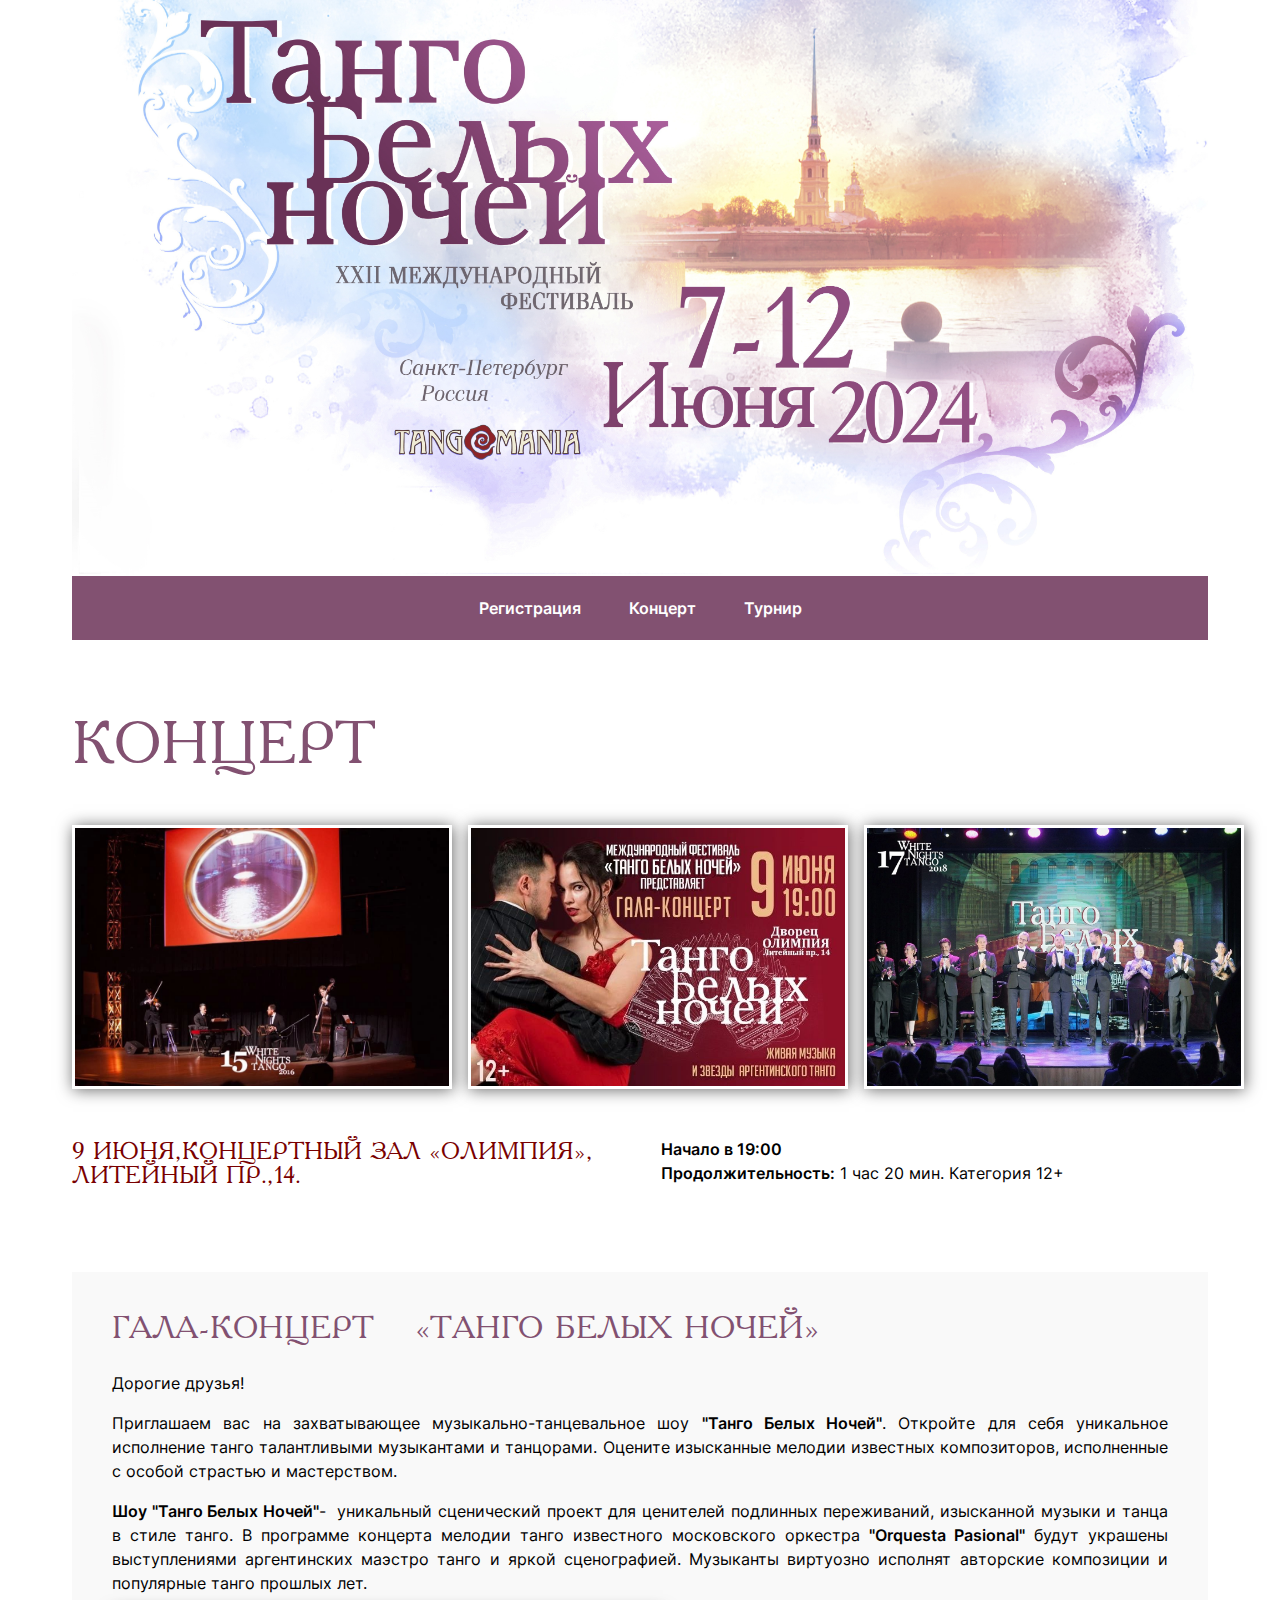
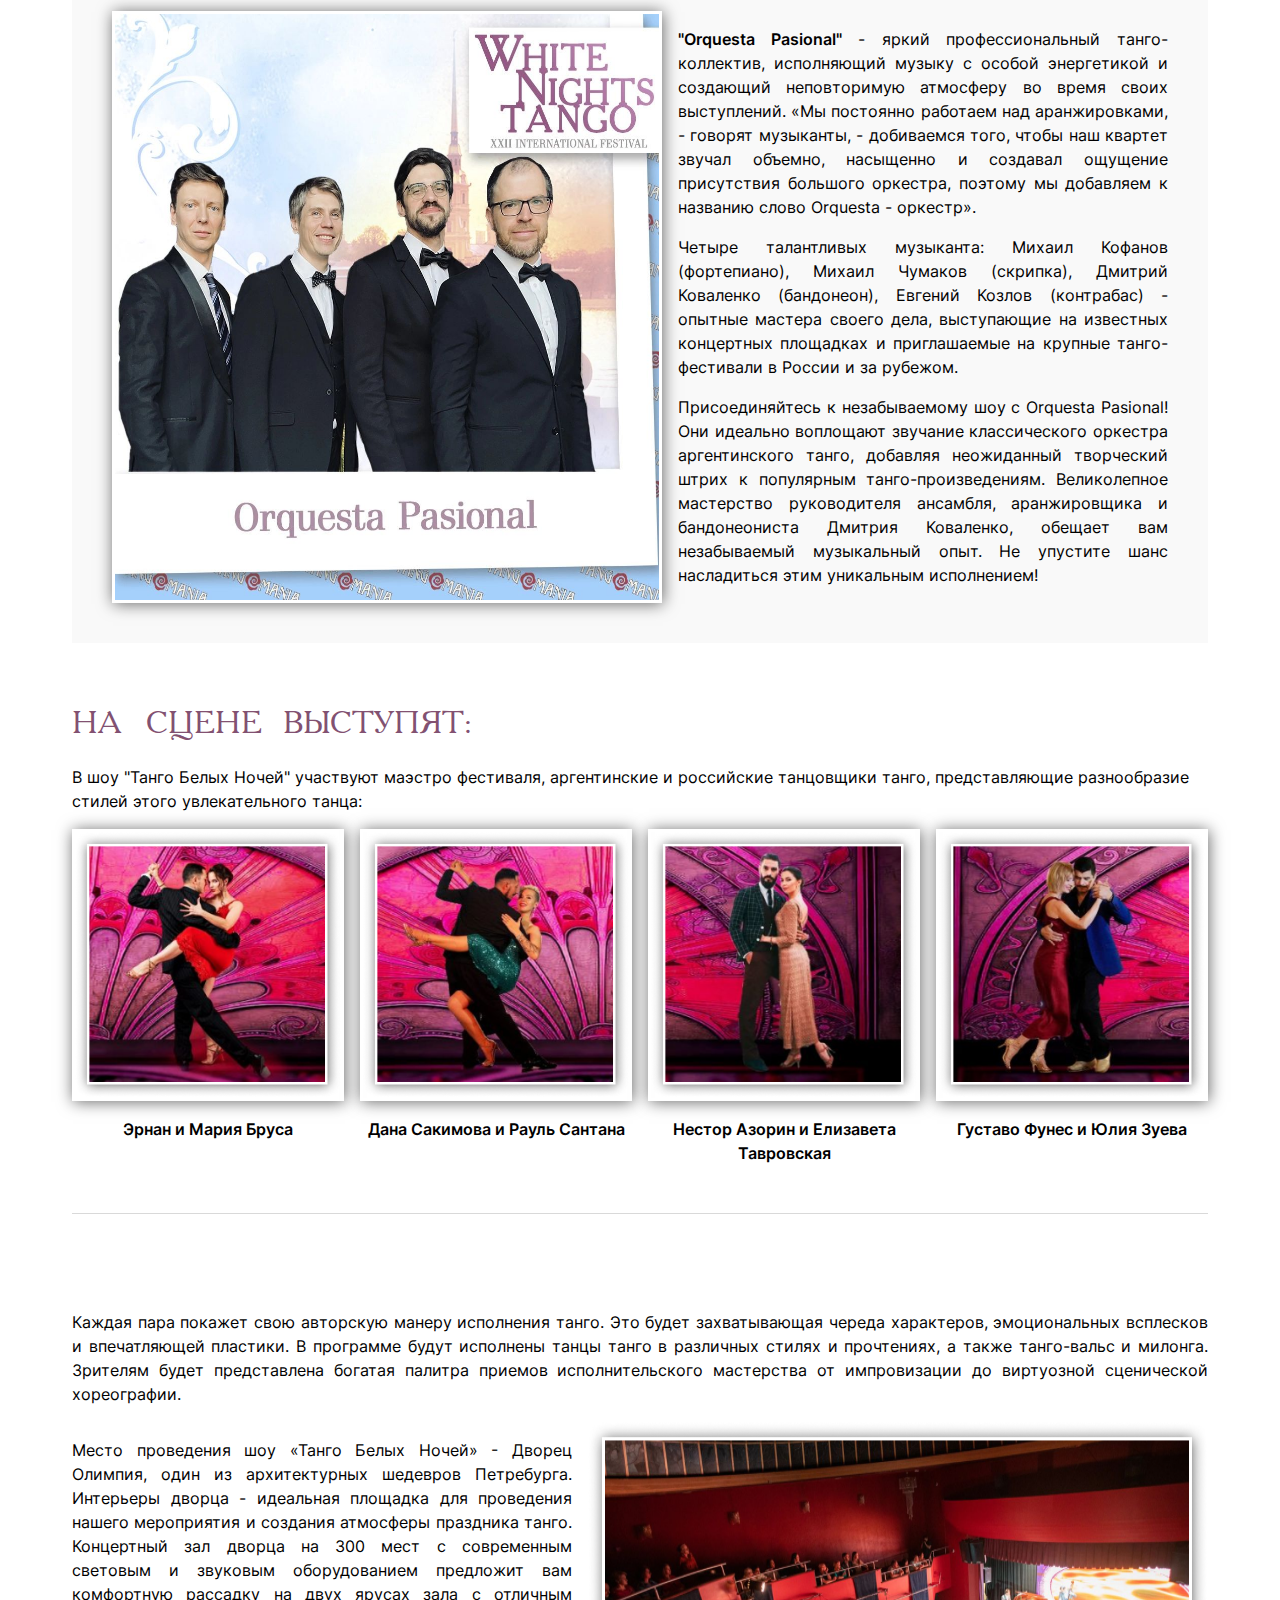
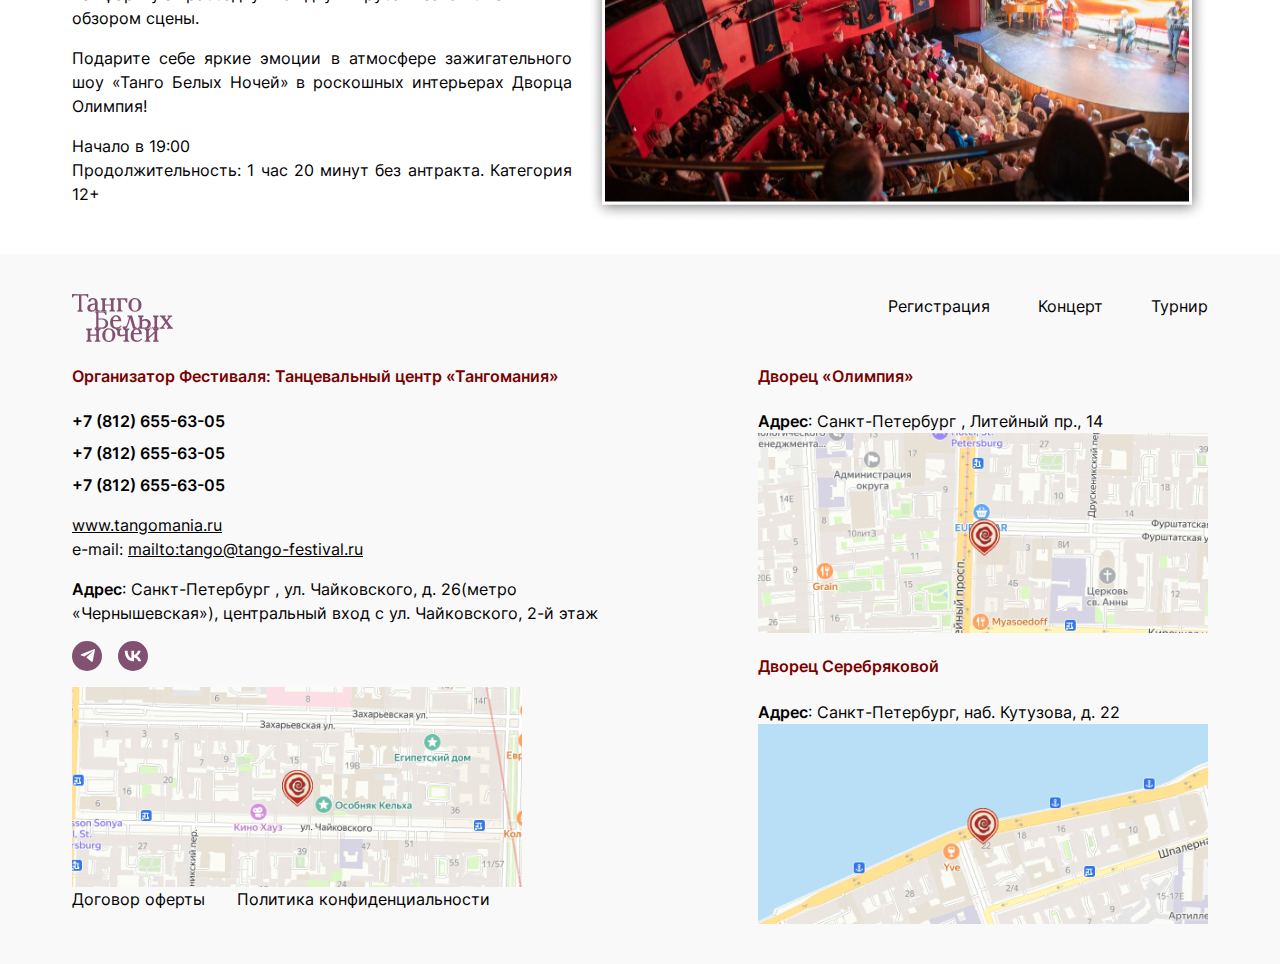
==== concert.html @ 576f9f2a "Add files via upload" ====
<!DOCTYPE html>
<html lang="ru">
  <head>
    <title>ProjectName</title>
    <meta charset="utf-8">
    <meta name="viewport" content="width=device-width, initial-scale=1.0">
    <meta http-equiv="X-UA-Compatible" content="ie=edge">
    <meta name="description" content="ProjectName — описание">
    <link rel="stylesheet" href="css/style.min.css">
  </head>
  <body>
    <div class="modalOverlay"></div>
    <div class="modalWindow"> 
      <div class="modalWindow__header"> 
        <h2 class="section__title"> </h2>
        <div class="closeBtn"><img src="img/svg/closeBtn.svg" alt="">
        </div>
      </div>
      <div class="modalWindow__text"> </div>
    </div>
    <div class="wrapper">
      <header class="header">
        <div class="container">
          <div class="header__main">
            <div class="header__pic"><a href="/">
                <!--img(src="img/" + path + "/" + image + "." + format, srcset= "img/" + path + "/" + image + "@2x." + format + " 2x", width= width, height= height, alt= altText)--><img src="img/content/headerImg.jpg" srcset="img/content/headerImg.jpg" width=""></a></div>
            <nav class="nav">
              <ul class="nav__list">
                <li class="nav__item"><a class="nav__link" href="./registration.html">Регистрация</a>
                </li>
                <li class="nav__item"><a class="nav__link" href="./concert.html">Концерт</a>
                </li>
                <li class="nav__item"><a class="nav__link" href="./tornament.html">Турнир</a>
                </li>
              </ul>
            </nav>
          </div>
        </div>
      </header>
      <main>
        <section class="concertHeader"> 
          <div class="container"> 
            <div class="concertHeader__inner">
              <h2 class="section__title">Концерт</h2>
              <div class="picLine"> 
                <!--img(src="img/" + path + "/" + image + "." + format, srcset= "img/" + path + "/" + image + "@2x." + format + " 2x", width= width, height= height, alt= altText)--><img src="img/content/concert/c-1.png" srcset="img/content/concert/c-1.png" width="380" height="240">
                <!--img(src="img/" + path + "/" + image + "." + format, srcset= "img/" + path + "/" + image + "@2x." + format + " 2x", width= width, height= height, alt= altText)--><img src="img/content/concert/c-2.png" srcset="img/content/concert/c-2.png" width="380" height="240">
                <!--img(src="img/" + path + "/" + image + "." + format, srcset= "img/" + path + "/" + image + "@2x." + format + " 2x", width= width, height= height, alt= altText)--><img src="img/content/concert/c-3.png" srcset="img/content/concert/c-3.png" width="380" height="240">
              </div>
              <div class="descLine"> 
                <h2>9 июня, Концертный зал «Олимпия», Литейный пр., 14.</h2>
                <p><b>Начало в 19:00</b><br><b>Продолжительность:</b> 1 час 20 мин. Категория 12+</p>
              </div>
            </div>
          </div>
        </section>
        <section class="concertBlock gala"> 
          <div class="container">
            <div class="concertBlock__inner">
              <h2 class="section__title">Гала-концерт  «Танго Белых Ночей»</h2>
              <div class="textBlock">
                <p>Дорогие друзья!</p>
                <p>Приглашаем вас на захватывающее музыкально-танцевальное шоу <strong>"Танго Белых Ночей"</strong>. Откройте для себя уникальное исполнение танго талантливыми музыкантами и танцорами. Оцените изысканные мелодии известных композиторов, исполненные с особой страстью и мастерством.</p>
                <p><strong>Шоу "Танго Белых Ночей"</strong>-  уникальный сценический проект для ценителей подлинных переживаний, изысканной музыки и танца в стиле танго. В программе концерта мелодии танго известного московского оркестра <strong>"Orquesta Pasional"</strong> будут украшены выступлениями аргентинских маэстро танго и яркой сценографией. Музыканты виртуозно исполнят авторские композиции и популярные танго прошлых лет.</p>
              </div>
              <div class="picTextBlock">
                <!--img(src="img/" + path + "/" + image + "." + format, srcset= "img/" + path + "/" + image + "@2x." + format + " 2x", width= width, height= height, alt= altText)--><img src="img/content/concert/orcherstra.png" srcset="img/content/concert/orcherstra.png" width="550" height="550">
                <div class="textBlock">
                  <p><strong>"Orquesta Pasional"</strong> - яркий профессиональный танго-коллектив, исполняющий музыку с особой энергетикой и создающий неповторимую атмосферу во время своих выступлений. «Мы постоянно работаем над аранжировками, - говорят музыканты, - добиваемся того, чтобы наш квартет звучал объемно, насыщенно и создавал ощущение присутствия большого оркестра, поэтому мы добавляем к названию слово Orquesta - оркестр».</p>
                  <p>Четыре талантливых музыканта: Михаил Кофанов (фортепиано), Михаил Чумаков (скрипка), Дмитрий Коваленко (бандонеон), Евгений Козлов (контрабас) - опытные мастера своего дела, выступающие на известных концертных площадках и приглашаемые на крупные танго-фестивали в России и за рубежом.</p>
                  <p>Присоединяйтесь к незабываемому шоу с Orquesta Pasional! Они идеально воплощают звучание классического оркестра аргентинского танго, добавляя неожиданный творческий штрих к популярным танго-произведениям. Великолепное мастерство руководителя ансамбля, аранжировщика и бандонеониста Дмитрия Коваленко, обещает вам незабываемый музыкальный опыт. Не упустите шанс насладиться этим уникальным исполнением!</p>
                </div>
              </div>
            </div>
          </div>
        </section>
        <section class="perfomance"> 
          <div class="container">
            <div class="perfomance__inner"> 
              <h2 class="section__title">На сцене выступят:</h2>
              <p class="desc">В шоу "Танго Белых Ночей" участвуют маэстро фестиваля, аргентинские и российские танцовщики танго, представляющие разнообразие стилей этого увлекательного танца:</p>
              <ul class="perfomance__list">
                <li><a> 
                    <!--img(src="img/" + path + "/" + image + "." + format, srcset= "img/" + path + "/" + image + "@2x." + format + " 2x", width= width, height= height, alt= altText)--><img src="img/content/concert/p-1.png" srcset="img/content/concert/p-1.png">
                    <div class="label">Эрнан и Мария Бруса</div></a></li>
                <li><a> 
                    <!--img(src="img/" + path + "/" + image + "." + format, srcset= "img/" + path + "/" + image + "@2x." + format + " 2x", width= width, height= height, alt= altText)--><img src="img/content/concert/p-2.png" srcset="img/content/concert/p-2.png">
                    <div class="label">Дана Сакимова и Рауль Сантана</div></a></li>
                <li><a> 
                    <!--img(src="img/" + path + "/" + image + "." + format, srcset= "img/" + path + "/" + image + "@2x." + format + " 2x", width= width, height= height, alt= altText)--><img src="img/content/concert/p-3.png" srcset="img/content/concert/p-3.png">
                    <div class="label">Нестор Азорин и Елизавета Тавровская</div></a></li>
                <li><a> 
                    <!--img(src="img/" + path + "/" + image + "." + format, srcset= "img/" + path + "/" + image + "@2x." + format + " 2x", width= width, height= height, alt= altText)--><img src="img/content/concert/p-4.png" srcset="img/content/concert/p-4.png">
                    <div class="label">Густаво Фунес и Юлия Зуева</div></a></li>
              </ul>
            </div>
          </div>
        </section>
        <section class="concertBlock"> 
          <div class="container">
            <div class="concertBlock__inner"> 
              <div class="textBlock">
                <p>Каждая пара покажет свою авторскую манеру исполнения танго. Это будет захватывающая череда характеров, эмоциональных всплесков и впечатляющей пластики. В программе будут исполнены танцы танго в различных стилях и прочтениях, а также танго-вальс и милонга. Зрителям будет представлена богатая палитра приемов исполнительского мастерства от импровизации до виртуозной сценической хореографии.</p>
              </div>
              <div class="picTextBlock">
                <div class="textBlock">
                  <p>Место проведения шоу «Танго Белых Ночей» - Дворец Олимпия, один из архитектурных шедевров Петребурга. Интерьеры дворца - идеальная площадка для проведения нашего мероприятия и создания атмосферы праздника танго. Концертный зал дворца на 300 мест с современным световым и звуковым оборудованием предложит вам комфортную рассадку на двух ярусах зала с отличным обзором сцены.</p>
                  <p>Подарите себе яркие эмоции в атмосфере зажигательного шоу «Танго Белых Ночей» в роскошных интерьерах Дворца Олимпия!</p>
                  <p>Начало в 19:00<br>Продолжительность: 1 час 20 минут без антракта. Категория 12+</p>
                </div>
                <!--img(src="img/" + path + "/" + image + "." + format, srcset= "img/" + path + "/" + image + "@2x." + format + " 2x", width= width, height= height, alt= altText)--><img src="img/content/concert/orcherstra-2.png" srcset="img/content/concert/orcherstra-2.png">
              </div>
            </div>
          </div>
        </section>
      </main>
      <footer class="footer">
        <div class="container">
          <div class="footer__inner"> 
            <div class="footer__header"> 
              <div class="logo"> 
                <!--img(src="img/" + path + "/" + image + "." + format, srcset= "img/" + path + "/" + image + "@2x." + format + " 2x", width= width, height= height, alt= altText)--><img src="img/content/logo.svg" srcset="img/content/logo.svg">
              </div>
              <div class="nav"> <a class="nav__item" href="./registration.html">Регистрация</a><a class="nav__item" href="./concert.html">Концерт</a><a class="nav__item" href="./tornament.html">Турнир</a></div>
            </div>
            <div class="footer__content"> 
              <div class="footer__column"> 
                <div class="footer__info"> 
                  <h4 class="title">Организатор Фестиваля: Танцевальный центр «Тангомания»</h4>
                  <div class="phones"> <a href="tel:+7 (812) 655-63-05">+7 (812) 655-63-05</a><a href="tel:+7 (812) 655-63-05">+7 (812) 655-63-05</a><a href="tel:+7 (812) 655-63-05">+7 (812) 655-63-05</a></div>
                  <div class="sites"> <a href="http://www.tangomania.ru ">www.tangomania.ru</a>
                    <div class="email"><span>e-mail: </span><a href="mailto:tango@tango-festival.ru">mailto:tango@tango-festival.ru</a></div>
                  </div>
                  <div class="address"><b>Адрес</b>: Санкт-Петербург , ул. Чайковского, д. 26(метро «Чернышевская»), центральный вход с ул. Чайковского, 2-й этаж</div>
                  <div class="socialBtns">
                    <button class="btn">
                      <!--img(src="img/" + path + "/" + image + "." + format, srcset= "img/" + path + "/" + image + "@2x." + format + " 2x", width= width, height= height, alt= altText)--><img src="img/svg/tl.svg" srcset="img/svg/tl.svg">
                    </button>
                    <button class="btn">
                      <!--img(src="img/" + path + "/" + image + "." + format, srcset= "img/" + path + "/" + image + "@2x." + format + " 2x", width= width, height= height, alt= altText)--><img src="img/svg/vk.svg" srcset="img/svg/vk.svg">
                    </button>
                  </div>
                  <div class="map"> 
                    <!--img(src="img/" + path + "/" + image + "." + format, srcset= "img/" + path + "/" + image + "@2x." + format + " 2x", width= width, height= height, alt= altText)--><img src="img/content/map1.png" srcset="img/content/map1.png">
                  </div>
                </div>
                <div class="footer__links"> <a href="http://" target="_blank" rel="noopener noreferrer">Договор оферты</a><a href="http://" target="_blank" rel="noopener noreferrer">Политика конфиденциальности</a></div>
              </div>
              <div class="footer__column"> 
                <div class="footer__info"> 
                  <h4 class="title">Дворец «Олимпия»</h4>
                  <div class="sites"> <a href="http://olympia-palace.ru "> </a></div>
                  <div class="address"><b>Адрес</b>: Санкт-Петербург , Литейный пр., 14</div>
                  <div class="map"> 
                    <!--img(src="img/" + path + "/" + image + "." + format, srcset= "img/" + path + "/" + image + "@2x." + format + " 2x", width= width, height= height, alt= altText)--><img src="img/content/map2.png" srcset="img/content/map2.png">
                  </div>
                </div>
                <div class="footer__info"> 
                  <h4 class="title">Дворец Серебряковой</h4>
                  <div class="address"><b>Адрес</b>: Санкт-Петербург, наб. Кутузова, д. 22</div>
                  <div class="map"> 
                    <!--img(src="img/" + path + "/" + image + "." + format, srcset= "img/" + path + "/" + image + "@2x." + format + " 2x", width= width, height= height, alt= altText)--><img src="img/content/map3.png" srcset="img/content/map3.png">
                  </div>
                </div>
              </div>
            </div>
            <div class="footer__links mobile"> <a href="http://" target="_blank" rel="noopener noreferrer">Договор оферты</a><a href="http://" target="_blank" rel="noopener noreferrer">Политика конфиденциальности           </a></div>
          </div>
        </div>
      </footer>
    </div>
    <script src="js/vendor.min.js"></script>
    <script src="js/main.min.js"></script>
  </body>
</html>
---- css/style.min.css ----
/*! normalize.css v8.0.1 | MIT License | github.com/necolas/normalize.css */
html{-webkit-text-size-adjust:100%}details,main{display:block}h1{margin:.67em 0;font-size:2em}hr{-webkit-box-sizing:content-box;box-sizing:content-box;height:0;overflow:visible}code,kbd,pre,samp{font-size:1em;font-family:monospace,monospace}a{background-color:transparent;color:#000;text-decoration:none}abbr[title]{-webkit-text-decoration:underline dotted;text-decoration:underline dotted;border-bottom:none}b,strong{font-weight:bolder}small{font-size:80%}sub,sup{position:relative;font-size:75%;line-height:0;vertical-align:baseline}sub{bottom:-.25em}sup{top:-.5em}img{border-style:none}button,input,optgroup,select,textarea{margin:0;font-size:100%;line-height:1.15;font-family:inherit}button,input{overflow:visible}button,select{text-transform:none}[type=button]::-moz-focus-inner,[type=reset]::-moz-focus-inner,[type=submit]::-moz-focus-inner,button::-moz-focus-inner{padding:0;border-style:none}[type=button]:-moz-focusring,[type=reset]:-moz-focusring,[type=submit]:-moz-focusring,button:-moz-focusring{outline:1px dotted ButtonText}fieldset{padding:.35em .75em .625em}legend{display:table;max-width:100%;color:inherit;white-space:normal}progress{vertical-align:baseline}textarea{overflow:auto;resize:none}[type=checkbox],[type=radio],legend{-webkit-box-sizing:border-box;box-sizing:border-box;padding:0}[type=number]::-webkit-inner-spin-button,[type=number]::-webkit-outer-spin-button{height:auto}[type=search]{outline-offset:-2px;-webkit-appearance:textfield}[type=search]::-webkit-search-decoration{-webkit-appearance:none}::-webkit-file-upload-button{font:inherit;-webkit-appearance:button}summary{display:list-item}[hidden],template{display:none}@font-face{font-style:normal;font-weight:400;font-family:"Inter";font-display:swap;src:url(../fonts/Inter-Regular.ttf) format("truetype")}@font-face{font-style:normal;font-weight:500;font-family:"Inter";font-display:swap;src:url(../fonts/Inter-Medium.ttf) format("truetype")}@font-face{font-style:normal;font-weight:600;font-family:"Inter";font-display:swap;src:url(../fonts/Inter-SemiBold.ttf) format("truetype")}@font-face{font-style:normal;font-weight:400;font-family:"Academy";font-display:swap;src:url(../fonts/Academy.woff2) format("woff2"),url(../fonts/Academy.woff) format("woff")}*,::after,::before{-webkit-box-sizing:border-box;box-sizing:border-box}body,html{margin:0;padding:0;min-height:100vh}html{font-style:normal;font-weight:400;font-size:16px;line-height:24px;font-family:"Inter","Arial",sans-serif;color:#000;-webkit-font-smoothing:antialiased;-moz-osx-font-smoothing:grayscale;text-rendering:optimizeLegibility}body{width:100%;height:100%;background-color:#fff}img,video{display:block;max-width:100%;height:auto}input:-webkit-autofill{-webkit-box-shadow:inset 0 0 0 1000px #fff;box-shadow:inset 0 0 0 1000px #fff;-webkit-text-fill-color:#000}input,select,textarea{border-radius:0}input::-webkit-input-placeholder,textarea::-webkit-input-placeholder{opacity:1}input::-moz-placeholder,textarea::-moz-placeholder{opacity:1}input::-ms-input-placeholder,textarea::-ms-input-placeholder{opacity:1}input::placeholder,textarea::placeholder{opacity:1}input:invalid,textarea:invalid{-webkit-box-shadow:none;box-shadow:none}input::-ms-clear,input::-ms-reveal{display:none}input[type=search]::-webkit-search-cancel-button,input[type=search]::-webkit-search-decoration,input[type=search]::-webkit-search-results-button,input[type=search]::-webkit-search-results-decoration{-webkit-appearance:none;appearance:none}input::-webkit-inner-spin-button,input::-webkit-outer-spin-button{margin:0;-webkit-appearance:none;appearance:none}input[type=number]{-webkit-appearance:textfield;-moz-appearance:textfield;appearance:textfield}input:matches([type=email],[type=number],[type=password],[type=search],[type=tel],[type=text],[type=url]),select,textarea{-webkit-appearance:none;-moz-appearance:none;appearance:none}[type=button],[type=reset],[type=submit],button{-webkit-appearance:none;-moz-appearance:none;appearance:none}button.btn{border:0;background-color:transparent}.wrapper{position:relative;display:-webkit-box;display:-ms-flexbox;display:flex;-webkit-box-orient:vertical;-webkit-box-direction:normal;-ms-flex-direction:column;flex-direction:column;min-height:100vh;min-height:calc(100*var(--vh, 1vh))}.wrapper .footer,.wrapper .header{-ms-flex-negative:0;flex-shrink:0}.wrapper main{-webkit-box-flex:1;-ms-flex-positive:1;flex-grow:1}.rouble{font-weight:400!important;font-family:"Rouble","Arial",sans-serif;text-transform:lowercase!important}.custom-select select,.visually-hidden{position:absolute;width:1px;height:1px;margin:-1px;padding:0;overflow:hidden;white-space:nowrap;border:0;clip:rect(0 0 0 0);clip-path:inset(100%)}.scroll-lock-ios{position:fixed;overflow:hidden}.scroll-lock{overflow:hidden}.no-scrollbar{-ms-overflow-style:none;scrollbar-width:none}.modal::-webkit-scrollbar,.no-scrollbar::-webkit-scrollbar{display:none}.no-transition{-webkit-transition:none!important;transition:none!important}.js-focus-visible :focus:not(.focus-visible){outline:0}.container{width:100%;max-width:1200px;margin:0 auto}.header{background-color:#fff}.nav{background-color:#825171}.footer .footer__inner .footer__content .socialBtns button.btn,.nav__list{display:-webkit-box;display:-ms-flexbox;display:flex;-webkit-box-pack:center;-ms-flex-pack:center;justify-content:center}.nav__list{margin:0;padding:1.25em 0;-webkit-column-gap:3em;-moz-column-gap:3em;column-gap:3em;list-style:none;font-weight:600}.nav__link{color:#fff}.nav__link.is-active{opacity:.6}.custom-select__text br,.nav__toggle{display:none}.footer{padding:40px 0;background-color:#f9f9f9}.footer .footer__inner .footer__links.mobile{display:none;-webkit-column-gap:2em;-moz-column-gap:2em;column-gap:2em;-webkit-box-orient:vertical;-webkit-box-direction:normal;-ms-flex-direction:column;flex-direction:column}.footer .footer__inner .footer__content,.footer .footer__inner .footer__header{display:-webkit-box;display:-ms-flexbox;display:flex;-webkit-box-pack:justify;-ms-flex-pack:justify;justify-content:space-between}.footer .footer__inner .footer__header .nav{background-color:transparent;display:-webkit-box;display:-ms-flexbox;display:flex;-webkit-column-gap:3em;-moz-column-gap:3em;column-gap:3em}.footer .footer__inner .footer__content .socialBtns{display:-webkit-box;display:-ms-flexbox;display:flex;margin-top:1em;margin-bottom:1em;-webkit-column-gap:1em;-moz-column-gap:1em;column-gap:1em}.footer .footer__inner .footer__content .socialBtns button.btn{width:30px;aspect-ratio:1;background-color:#825171;border-radius:100%;-webkit-box-align:center;-ms-flex-align:center;align-items:center}.footer .footer__inner .footer__content .footer__info h4.title,.price .price__block.price__list table .title{color:#790000}.footer .footer__inner .footer__content .footer__info .phones{display:-webkit-box;display:-ms-flexbox;display:flex;-webkit-box-orient:vertical;-webkit-box-direction:normal;-ms-flex-direction:column;flex-direction:column;font-weight:700;row-gap:.5em}.footer .footer__inner .footer__content .footer__info .sites{margin-top:1em;margin-bottom:1em}.footer .footer__inner .footer__content .footer__info .sites a{text-decoration:underline}.footer .footer__inner .footer__content .footer__column:first-child{max-width:50%}.footer .footer__inner .footer__content .footer__links{display:-webkit-box;display:-ms-flexbox;display:flex;-webkit-column-gap:2em;-moz-column-gap:2em;column-gap:2em}.modal,.modal__wrapper{display:-webkit-box;display:-ms-flexbox;display:flex}.modal{position:fixed;top:0;right:0;bottom:0;left:0;z-index:1000;-webkit-box-orient:vertical;-webkit-box-direction:normal;-ms-flex-direction:column;flex-direction:column;overflow-y:auto;-webkit-overflow-scrolling:touch;background-color:rgba(0,0,0,.8);-webkit-transform:scale(1.2);transform:scale(1.2);visibility:hidden;opacity:0;-webkit-transition:opacity .6s cubic-bezier(.55,0,.1,1),visibility .6s cubic-bezier(.55,0,.1,1),-webkit-transform .6s cubic-bezier(.55,0,.1,1);transition:opacity .6s cubic-bezier(.55,0,.1,1),transform .6s cubic-bezier(.55,0,.1,1),visibility .6s cubic-bezier(.55,0,.1,1);transition:opacity .6s cubic-bezier(.55,0,.1,1),transform .6s cubic-bezier(.55,0,.1,1),visibility .6s cubic-bezier(.55,0,.1,1),-webkit-transform .6s cubic-bezier(.55,0,.1,1);pointer-events:none;-ms-overflow-style:none;scrollbar-width:none}.modal__wrapper{position:relative;-ms-flex-negative:0;flex-shrink:0;-webkit-box-pack:center;-ms-flex-pack:center;justify-content:center;-webkit-box-align:center;-ms-flex-align:center;align-items:center;width:100%;min-height:100%;padding:60px 40px}.modal__overlay{position:absolute;top:0;left:0;width:100%;height:100%;cursor:pointer}.modal__content{position:relative;width:600px;padding:40px;background-color:#fff}.modal__close-btn{position:absolute;top:22px;right:22px;z-index:1;width:40px;height:40px;padding:0;background:0 0;border:0;cursor:pointer;-webkit-transition:opacity .3s ease;transition:opacity .3s ease}.modal__close-btn.focus-visible:focus{opacity:.5}.modal--responsive .modal__content{width:100%}.modal--fit-content .modal__content{width:auto}.modal--no-scale{-webkit-transform:none;transform:none}.modal--preload{-webkit-transition:none;transition:none}.modal.is-active{-webkit-transform:scale(1);transform:scale(1);visibility:visible;opacity:1;pointer-events:auto}.custom-input,.custom-textarea{position:relative;display:-webkit-box;display:-ms-flexbox;display:flex;width:530px;padding:14px 0 28px}.custom-input label,.custom-textarea label{display:-webkit-box;display:-ms-flexbox;display:flex;-webkit-box-align:center;-ms-flex-align:center;align-items:center;width:100%}.custom-input label input,.custom-input label textarea,.custom-textarea label input,.custom-textarea label textarea{-webkit-box-flex:1;-ms-flex-positive:1;flex-grow:1;max-width:300px;min-height:48px;margin-left:auto;padding:10px;border:2px solid rgba(0,0,0,.2);border-radius:5px;outline:0;-webkit-transition:border .3s ease;transition:border .3s ease}.custom-input label input:hover,.custom-input label textarea:hover,.custom-textarea label input:hover,.custom-textarea label textarea:hover{border:2px solid rgba(0,0,0,.5)}.custom-input label input:focus,.custom-input label textarea:focus,.custom-textarea label input:focus,.custom-textarea label textarea:focus{border:2px solid rgba(0,0,0,.8)}.custom-input__error,.custom-textarea__error{position:absolute;right:0;bottom:35px;color:#ff1553;opacity:0;-webkit-transition:opacity .3s ease;transition:opacity .3s ease}.custom-input.is-invalid input,.custom-input.is-invalid textarea,.custom-textarea.is-invalid input,.custom-textarea.is-invalid textarea{border:2px solid #ff1553}.custom-input.is-invalid input:focus,.custom-input.is-invalid input:hover,.custom-input.is-invalid textarea:focus,.custom-input.is-invalid textarea:hover,.custom-textarea.is-invalid input:focus,.custom-textarea.is-invalid input:hover,.custom-textarea.is-invalid textarea:focus,.custom-textarea.is-invalid textarea:hover{border:2px solid rgba(255,21,83,.5)}.custom-input.is-valid input,.custom-textarea.is-valid input{border:2px solid #22b259}.custom-input.is-valid input:focus,.custom-input.is-valid input:hover,.custom-textarea.is-valid input:focus,.custom-textarea.is-valid input:hover{border:2px solid rgba(34,178,89,.5)}.custom-input .input-message,.custom-textarea .input-message{position:absolute;right:0;bottom:-5px}.custom-input .input-message.is-invalid,.custom-textarea .input-message.is-invalid{color:red}.custom-input .input-message.is-valid,.custom-textarea .input-message.is-valid{color:#15ab07}.custom-toggle{position:relative;font-size:18px;line-height:27px;font-weight:300;display:-webkit-box;display:-ms-flexbox;display:flex;width:500px;padding:14px 0 10px 36px}.custom-toggle:last-of-type{padding:14px 0 58px 36px}.custom-toggle input{position:absolute;width:1px;height:1px;margin:-1px;clip:rect(0 0 0 0)}.custom-toggle label{position:relative;padding-left:52px;cursor:pointer}.custom-toggle label span{margin-bottom:0;margin-left:0}.custom-toggle--checkbox .custom-toggle__icon,.custom-toggle--radio .custom-toggle__icon{position:absolute;top:0;left:0;width:28px;height:28px;border:1.5px solid #2c39f2;-webkit-transition:border .3s ease;transition:border .3s ease}.custom-toggle--checkbox .custom-toggle__icon::before,.custom-toggle--radio .custom-toggle__icon::before{content:"";position:absolute;top:50%;left:50%;width:20px;height:20px;-webkit-transform:translate(-50%,-50%);transform:translate(-50%,-50%)}.custom-toggle--checkbox .custom-toggle__icon::before{background-color:transparent;-webkit-transition:background-color .3s ease;transition:background-color .3s ease}.custom-toggle--radio .custom-toggle__icon{border:1px solid #2c39f2;border-radius:50%}.custom-toggle--radio .custom-toggle__icon::before{color:transparent;border-radius:50%;-webkit-transition:color .3s ease;transition:color .3s ease}.custom-toggle input:checked+.custom-toggle__icon{border:1.5px solid #2c39f2}.custom-toggle input:checked+.custom-toggle__icon::before{background-color:#2c39f2}.custom-toggle.is-invalid label span{color:#ff1553}.custom-toggle .input-message{position:absolute;right:0;bottom:-5px}.custom-toggle .input-message.is-invalid{color:red}.custom-toggle .input-message.is-valid{color:#15ab07}.custom-select{position:relative;width:300px;padding:14px 0 28px;margin:0 0 44px}.custom-select__label,.custom-select__placeholder{position:absolute;top:50%;left:10px;-webkit-transform:translateY(-50%);transform:translateY(-50%);-webkit-transition:opacity .3s ease,-webkit-transform .3s ease;transition:transform .3s ease,opacity .3s ease;transition:transform .3s ease,opacity .3s ease,-webkit-transform .3s ease;pointer-events:none}.custom-select__placeholder{-webkit-transform:translateY(-80%);transform:translateY(-80%)}.custom-select__button{display:-webkit-box;display:-ms-flexbox;display:flex;-webkit-box-align:center;-ms-flex-align:center;align-items:center;width:100%;height:48px;padding:5px 10px;background-color:transparent;border:2px solid rgba(0,0,0,.2);border-radius:5px;outline:0;cursor:pointer;-webkit-transition:border .3s ease;transition:border .3s ease}.custom-select__button:hover{border:2px solid rgba(0,0,0,.5)}.custom-select__button:focus{border:2px solid rgba(0,0,0,.8)}.custom-select__button:disabled{pointer-events:none;opacity:.3}.custom-select__list{position:absolute;bottom:10px;z-index:1;width:100%;max-height:100px;margin:0;padding:0;overflow-y:auto;list-style:none;background-color:#fff;border:2px solid #000;-webkit-transform:translateY(100%);transform:translateY(100%);visibility:hidden;opacity:0;-webkit-transition:visibility .3s ease,opacity .3s ease;transition:visibility .3s ease,opacity .3s ease}.custom-select__item{padding:5px;outline:0;cursor:pointer;-webkit-transition:background-color .3s ease;transition:background-color .3s ease}.custom-select__item[aria-selected=true]{background-color:rgba(0,0,0,.2)}.custom-select__item[aria-selected=true].focus-visible:focus{background-color:rgba(0,0,0,.2)}.custom-select__item.focus-visible:focus{background-color:rgba(0,0,0,.4)}.custom-select__error{position:absolute;bottom:-15px;left:0;color:#ff1553;opacity:0;-webkit-transition:opacity .1s ease;transition:opacity .1s ease}.custom-select__text{font-size:20px;line-height:24px;-ms-flex-negative:0;flex-shrink:0;width:80%;overflow:hidden;text-align:left;white-space:nowrap;text-overflow:ellipsis;opacity:0;-webkit-transition:opacity .3s ease .1s;transition:opacity .3s ease .1s}.custom-select__icon{-ms-flex-negative:0;flex-shrink:0;width:20px;height:10px;margin-left:auto;background-color:#000;-webkit-transition:-webkit-transform .3s ease;transition:transform .3s ease;transition:transform .3s ease,-webkit-transform .3s ease;clip-path:polygon(100% 0,100% 20%,50% 100%,0 20%,0 0,50% 80%)}.custom-select.is-disabled{pointer-events:none}.about .about__inner h2.section__title.mobile,.custom-select.is-disabled .custom-select__list{display:none}.custom-select.open-up .custom-select__list{bottom:auto;top:0;-webkit-transform:translateY(calc(-100% + 10px));transform:translateY(calc(-100% + 10px))}.custom-select.is-open .custom-select__list{visibility:visible;opacity:1}.custom-select.is-open .custom-select__icon{-webkit-transform:rotate(180deg);transform:rotate(180deg)}.custom-select.is-open .custom-select__label{opacity:0}.custom-select.not-empty .custom-select__text{opacity:1}.custom-select.not-empty .custom-select__label,.custom-select.not-empty .custom-select__placeholder{opacity:0}.custom-select.is-invalid .custom-select__error{opacity:1}.custom-select.is-invalid .custom-select__button{border:2px solid #ff1553}.custom-select.is-invalid .custom-select__button:focus,.custom-select.is-invalid .custom-select__button:hover{border:2px solid rgba(255,21,83,.5)}.custom-select--placeholder .custom-select__label,.custom-select.slide-up.is-open .custom-select__label,.custom-select.slide-up.not-empty .custom-select__label{-webkit-transform:translateY(calc(-50% - 40px));transform:translateY(calc(-50% - 40px));opacity:1}.custom-select--placeholder.is-open .custom-select__label,.custom-select--placeholder.not-empty .custom-select__label,.custom-select.slide-up.is-open .custom-select__text,.custom-select.slide-up.not-empty .custom-select__text,.is-drag.input-upload__drop-zone::before{opacity:1}.custom-select .input-message{position:absolute;right:0;bottom:-5px}.custom-select .input-message.is-invalid{color:red}.custom-select .input-message.is-valid{color:#15ab07}.input-upload{margin-bottom:50px;display:-webkit-box;display:-ms-flexbox;display:flex;-webkit-box-orient:vertical;-webkit-box-direction:normal;-ms-flex-direction:column;flex-direction:column}.input-upload input{position:absolute;width:1px;height:1px;margin:-1px;padding:0;overflow:hidden;white-space:nowrap;border:0;clip:rect(0 0 0 0);clip-path:inset(100%)}.input-upload,.input-upload__preview-item{position:relative}.input-upload__preview{padding:10px;border-radius:10px}.input-upload--file-drop .input-upload__preview,.input-upload--images-drop .input-upload__preview{width:100%;display:-ms-grid;display:grid;gap:20px;-ms-grid-columns:1fr 1fr;grid-template-columns:1fr 1fr;pointer-events:none}.input-upload--images .input-upload__preview{display:-ms-grid;display:grid;gap:20px;-ms-grid-columns:(200px)[4];grid-template-columns:repeat(4,200px)}.input-upload--file .input-upload__preview{display:-ms-grid;display:grid;gap:20px;-ms-grid-columns:1fr;grid-template-columns:1fr}.input-upload--images .input-upload__preview-item{border:1px solid rgba(0,0,0,.2);margin-top:10px;width:200px;height:150px;border-radius:10px;display:-webkit-box;display:-ms-flexbox;display:flex;-webkit-box-align:center;-ms-flex-align:center;align-items:center;-webkit-box-pack:center;-ms-flex-pack:center;justify-content:center;position:relative;overflow:hidden}.input-upload--images .input-upload__preview-icon{position:absolute;z-index:1;width:30px;height:auto;left:10px;top:10px}.input-upload--images .input-upload__preview-file-info{position:absolute;width:100%;height:40px;background-color:rgba(0,0,0,.8);color:#fff;padding:5px 10px;z-index:1;left:0;bottom:0}.input-upload--file .input-upload__preview-item{border:1px solid rgba(0,0,0,.2);border-radius:10px;padding:5px 40px 5px 50px;margin-top:10px;width:100%;height:50px;display:-webkit-box;display:-ms-flexbox;display:flex;-webkit-box-align:center;-ms-flex-align:center;align-items:center;position:relative;overflow:hidden}.input-upload__preview-file-size{white-space:nowrap}.input-upload__preview-file-name{white-space:nowrap;overflow:hidden;text-overflow:ellipsis}.input-upload--file .input-upload__preview-icon{position:absolute;z-index:1;width:30px;height:auto;left:10px}.input-upload__preview-file-info{width:100%;display:-ms-grid;display:grid;-ms-grid-columns:2fr 1fr;grid-template-columns:2fr 1fr;gap:20px;padding:10px}.input-upload__preview-img{max-width:100%;height:auto;max-height:100%;-o-object-fit:cover;object-fit:cover}.input-upload__preview-item-remove{border:0;padding:0;position:absolute;width:20px;height:20px;top:10px;right:10px;cursor:pointer;background-color:#2c39f2;color:#fff}.input-upload--file .input-upload__preview-item-remove{top:unset}.input-upload__drop-zone{position:relative;width:400px;min-height:400px;border-radius:10px;border:1px solid rgba(0,0,0,.2);margin-bottom:10px;padding:20px;overflow:hidden;display:-webkit-box;display:-ms-flexbox;display:flex;cursor:pointer}.input-upload__drop-zone::before{content:"";position:absolute;width:100%;height:100%;top:0;left:0;pointer-events:none;background-color:rgba(0,0,0,.2);opacity:0;-webkit-transition:opacity .3s ease;transition:opacity .3s ease}.input-upload__drop-zone-text{position:absolute;top:50%;left:50%;-webkit-transform:translate(-50%,-50%);transform:translate(-50%,-50%);-webkit-transition:opacity .3s ease,visibility .3s ease;transition:opacity .3s ease,visibility .3s ease}.not-empty .input-upload__drop-zone-text{opacity:0;visibility:hidden}.input-upload--images-drop .input-upload__preview-item{border:1px solid rgba(0,0,0,.2);width:100%;height:150px;border-radius:10px;display:-webkit-box;display:-ms-flexbox;display:flex;-webkit-box-align:center;-ms-flex-align:center;align-items:center;-webkit-box-pack:center;-ms-flex-pack:center;justify-content:center;position:relative;overflow:hidden;pointer-events:all;cursor:auto}.input-upload--images-drop .input-upload__preview-icon{position:absolute;z-index:1;width:30px;height:auto;left:10px;top:10px}.input-upload--images-drop .input-upload__preview-file-info{position:absolute;width:100%;height:40px;background-color:rgba(0,0,0,.8);color:#fff;padding:5px 10px;z-index:1;left:0;bottom:0}.input-upload--file-drop .input-upload__preview-item{border:1px solid rgba(0,0,0,.2);width:100%;height:150px;border-radius:10px;display:-webkit-box;display:-ms-flexbox;display:flex;-webkit-box-align:center;-ms-flex-align:center;align-items:center;-webkit-box-pack:center;-ms-flex-pack:center;justify-content:center;position:relative;overflow:hidden;pointer-events:all;cursor:auto}.input-upload--file-drop .input-upload__preview-icon{position:absolute;z-index:1;width:30px;height:auto;left:10px;top:10px}.input-upload--file-drop .input-upload__preview-file-info{position:absolute;width:100%;height:40px;background-color:rgba(0,0,0,.8);color:#fff;padding:5px 10px;z-index:1;left:0;bottom:0}.input-upload__preview-item.is-invalid,.input-upload__preview.is-invalid{border:1px solid rgba(255,0,0,.6)}.input-upload__preview-item.is-invalid .input-upload__preview-file-size{color:red}.input-upload__message{position:absolute;right:0;bottom:-5px;color:red}.modalOverlay{display:none;position:fixed;z-index:10;background-color:rgba(0,0,0,.2);width:100%;height:100%;left:0;top:0}.about .about__inner .about__context h2.section__title,.modalOverlay.active,.modalWindow.active{display:block}.modalWindow{display:none;position:fixed;left:50vw;top:50vh;-webkit-transform:translate(-50%,-50%);transform:translate(-50%,-50%);background-color:#fff;padding:2em;border-radius:12px;z-index:20;width:700px}.modalWindow .modalWindow__header,.modalWindow .modalWindow__header .closeBtn{display:-webkit-box;display:-ms-flexbox;display:flex;-webkit-box-pack:justify;-ms-flex-pack:justify;justify-content:space-between;-webkit-box-align:center;-ms-flex-align:center;align-items:center}.modalWindow .modalWindow__header h2.section__title{font-size:24px}.modalWindow .modalWindow__header .closeBtn{-ms-flex-negative:0;flex-shrink:0;border-radius:100%;width:40px;height:40px;-webkit-box-pack:center;-ms-flex-pack:center;justify-content:center;background-color:#825171;cursor:pointer}.modalWindow .modalWindow__text{margin-top:1em}.about .about__inner{display:-webkit-box;display:-ms-flexbox;display:flex;margin-top:3em;-webkit-box-pack:justify;-ms-flex-pack:justify;justify-content:space-between;-webkit-column-gap:2em;-moz-column-gap:2em;column-gap:2em}.about .about__inner .about__context{font-size:18px}.about .about__inner .about__context p{font-style:italic;margin-bottom:2em;text-align:justify}.about .about__inner .about__pic{-ms-flex-negative:0;flex-shrink:0}.about .about__inner .about__pic img{max-width:590px;max-height:500px;height:revert-layer;-o-object-fit:cover;object-fit:cover;border:3px solid #fff;-webkit-box-shadow:1px 1px 15px 0 #696969;box-shadow:1px 1px 15px 0 #696969}.events{margin-top:4em;background-color:#f9f9f9}.events .events__inner .section__title{font-size:32px;max-width:800px;line-height:1.3;color:#18161d}.events .events__inner .events__list{margin-top:1em;display:-ms-grid;display:grid;-ms-grid-columns:1fr 1fr 1fr 1fr;grid-template-columns:1fr 1fr 1fr 1fr;padding-left:0;gap:1em}.events .events__inner .events__list .btn{padding:2.8em 2em;border:1px solid #d9d9d9;text-align:center;cursor:pointer;font-weight:600;font-size:18px;line-height:1.5}.events .events__inner .events__list .btn:nth-child(2),.events .events__inner .events__list .btn:nth-child(4),.events .events__inner .events__list .btn:nth-child(5),.events .events__inner .events__list .btn:nth-child(7){color:#825171}.djs,.maestros{margin-top:4.5em}.djs .djs__inner,.maestros .maestros__inner{border-bottom:1px solid #d9d9d9}.djs .djs__inner .djs__list,.maestros .maestros__inner .maestros__list{display:-ms-grid;display:grid;-ms-grid-columns:1fr 1fr 1fr 1fr;grid-template-columns:1fr 1fr 1fr 1fr;padding-left:0;gap:1em;list-style:none}.djs .djs__inner .djs__list li,.maestros .maestros__inner .maestros__list li{text-align:center;font-weight:600;cursor:pointer}.djs .djs__inner .djs__list li img,.maestros .maestros__inner .maestros__list li img,section.perfomance .perfomance__inner .perfomance__list li img{border:3px solid #fff;-webkit-box-shadow:1px 1px 15px 0 #696969;box-shadow:1px 1px 15px 0 #696969;width:100%;margin-bottom:1em}.djs .djs__inner .djs__list{-ms-grid-columns:1fr 1fr 1fr 1fr 1fr;grid-template-columns:1fr 1fr 1fr 1fr 1fr}.orchestra{margin-top:3.5em}.locations .locations__inner .locations__main .locations__item,.orchestra .orchestra__main{display:-webkit-box;display:-ms-flexbox;display:flex;-webkit-column-gap:2em;-moz-column-gap:2em;column-gap:2em;text-align:justify}.orchestra .orchestra__main{-webkit-box-orient:horizontal;-webkit-box-direction:reverse;-ms-flex-direction:row-reverse;flex-direction:row-reverse;font-size:18px;line-height:1.43}.orchestra .orchestra__main p{margin:0 0 1em}.orchestra .orchestra__main .orchestra__pic{width:50%;-ms-flex-negative:0;flex-shrink:0;margin:0 auto}.orchestra .orchestra__main .orchestra__pic img{width:100%;border:3px solid #fff;-webkit-box-shadow:1px 1px 15px 0 #696969;box-shadow:1px 1px 15px 0 #696969}.locations{background-color:#f9f9f9}.locations .locations__inner{padding-top:3.9em}.locations .locations__inner h2.section__title,.miloga .miloga__inner h2.section__title{color:#18161d}.locations .locations__inner .locations__main{padding:0 1.9em;-webkit-box-shadow:1px 1px 15px 0 #696969;box-shadow:1px 1px 15px 0 #696969;border-radius:12px}.locations .locations__inner .locations__main .locations__item{border-bottom:1px solid #d9d9d9;-webkit-box-align:center;-ms-flex-align:center;align-items:center;-webkit-box-pack:justify;-ms-flex-pack:justify;justify-content:space-between;padding-top:1.7em;padding-bottom:2em;line-height:1.78}.locations .locations__inner .locations__main .locations__item:nth-child(even){-webkit-box-orient:horizontal;-webkit-box-direction:reverse;-ms-flex-direction:row-reverse;flex-direction:row-reverse}.locations .locations__inner .locations__main .locations__item:last-child{border:0}.locations .locations__inner .locations__main .locations__item .locations__pic{-ms-flex-negative:0;flex-shrink:0;width:30%;-webkit-box-shadow:1px 1px 15px 0 #696969;box-shadow:1px 1px 15px 0 #696969}.locations .locations__inner .locations__main .locations__item .locations__pic img{border:3px solid #fff}.midImg .midImg__inner img{margin:0 auto}.midImg .midImg__inner{position:relative}.midImg .midImg__inner .midImg__img{display:-webkit-box;display:-ms-flexbox;display:flex}.midImg .midImg__inner .midImg__img img:first-child{position:absolute;z-index:1;-webkit-filter:blur(32px);filter:blur(32px)}.midImg .midImg__inner .midImg__img img:nth-child(2){z-index:5}.midImg .midImg__inner .midImg__img img:last-child{position:absolute;z-index:1;right:0;-webkit-filter:blur(32px);filter:blur(32px)}.program__item{background-color:#f9f9f9;padding-bottom:1em;margin-bottom:1em}.program__item .item__header{display:-webkit-box;display:-ms-flexbox;display:flex;-webkit-box-pack:justify;-ms-flex-pack:justify;justify-content:space-between;-webkit-box-align:center;-ms-flex-align:center;align-items:center;font-size:24px;font-family:"Academy";text-transform:uppercase;padding:1em}.program__item .item__header .toggleBtn,.schedule .schedule__item .item__header .toggleBtn{background-color:#825171;width:40px;aspect-ratio:1;border-radius:100%;display:-webkit-box;display:-ms-flexbox;display:flex;-webkit-box-pack:center;-ms-flex-pack:center;justify-content:center;-webkit-box-align:center;-ms-flex-align:center;align-items:center}.program__item .item__header .toggleBtn img{-webkit-transition:-webkit-transform .3s ease-in;transition:transform .3s ease-in;transition:transform .3s ease-in,-webkit-transform .3s ease-in}.program__item .item__content{display:none;overflow-x:scroll}.program__item .item__content li::marker,section.tornamentCats .tornamentCats__inner .column ul li::marker{color:#825171}.program__item .item__content li .time{font-weight:600;color:#790000}.program__item.active .item__content,.schedule .schedule__item.active .item__content{display:block}.program__item.active .item__header .toggleBtn img,.schedule .schedule__item.active .item__header .toggleBtn img{-webkit-transform:rotate(180deg);transform:rotate(180deg)}.schedule .schedule__header{display:-webkit-box;display:-ms-flexbox;display:flex;-webkit-box-pack:justify;-ms-flex-pack:justify;justify-content:space-between}.schedule .schedule__header .section__desc{max-width:500px}.schedule .schedule__item{padding:1em}.schedule .schedule__item .item__header{display:-webkit-box;display:-ms-flexbox;display:flex;-webkit-box-pack:justify;-ms-flex-pack:justify;justify-content:space-between;-webkit-box-align:center;-ms-flex-align:center;align-items:center;padding-top:1em;padding-bottom:1em;border-bottom:1px solid #18161d;font-size:24px;font-family:"Academy";text-transform:uppercase}.schedule .schedule__item .item__content{display:none;overflow-x:scroll}.schedule .schedule__item .item__content table tr td:nth-child(2){font-weight:600}.schedule .schedule__item .item__content table tr td:nth-child(2) .title{color:#790000;display:inline-block;margin-bottom:1em}.schedule .note{color:#707070}.miloga{background-color:#f9f9f9}.miloga .miloga__inner .miloga__context .miloga__context .miloga__text{display:-webkit-box;display:-ms-flexbox;display:flex;-webkit-box-pack:justify;-ms-flex-pack:justify;justify-content:space-between;text-align:justify}.miloga .miloga__inner .miloga__pics{display:-ms-grid;display:grid;-ms-grid-columns:1fr 1fr;grid-template-columns:1fr 1fr;gap:1em}.miloga .miloga__inner .miloga__pics img{width:590px;height:340px}.price .desc{text-align:justify}.price .price__block{background-color:#f9f9f9;padding:1em;margin-bottom:2em}.price .price__block ul{padding-left:1em}.price .price__block .subTitleBlock,section.concertHeader .concertHeader__inner .descLine h2{font-size:24px;font-family:"Academy";text-transform:uppercase}.price .price__block .note{color:#707070}.price .price__block.price__list{overflow-x:scroll}.price .price__block.indPack table,.price .price__block.price__list table{font-weight:600}.picLine{display:-webkit-box;display:-ms-flexbox;display:flex;-webkit-column-gap:1em;-moz-column-gap:1em;column-gap:1em}.miloga .miloga__inner .miloga__pics img,.picLine img,section.concertBlock.gala .concertBlock__inner img,section.tornamentIntro .tornamentIntro__inner .tornamentIntro__pics img,section.tornamentPlace .tornamentPlace__inner img{border:3px solid #fff;-webkit-box-shadow:1px 1px 15px 0 #696969;box-shadow:1px 1px 15px 0 #696969}.picTextBlock,.textBlock,section.tornamentJury .tornamentJury__inner p{text-align:justify}.picTextBlock{display:-webkit-box;display:-ms-flexbox;display:flex;-webkit-column-gap:1em;-moz-column-gap:1em;column-gap:1em}section.concertHeader{margin-top:2.7em}section.concertHeader .concertHeader__inner .descLine{display:-webkit-box;display:-ms-flexbox;display:flex;-webkit-column-gap:1.3em;-moz-column-gap:1.3em;column-gap:1.3em;margin-top:2em}section.concertHeader .concertHeader__inner .descLine h2{font-weight:400;color:#790000;max-width:50%}section.concertBlock.gala .concertBlock__inner{padding:40px;background-color:#f9f9f9}section.concertBlock.gala .concertBlock__inner h2.section__title,section.perfomance .perfomance__inner h2.section__title{color:#825171;font-size:32px}section.perfomance .perfomance__inner .perfomance__list,section.tornamentHeader .tornamentHeaderBlock{display:-webkit-box;display:-ms-flexbox;display:flex;-webkit-box-pack:justify;-ms-flex-pack:justify;justify-content:space-between}section.perfomance .perfomance__inner .perfomance__list{border-bottom:1px solid #d9d9d9;padding-bottom:3em;padding-left:0;gap:1em;list-style:none}section.perfomance .perfomance__inner .perfomance__list li{text-align:center;font-weight:600}section.tornamentHeader .tornamentHeaderBlock{-webkit-column-gap:1em;-moz-column-gap:1em;column-gap:1em;background-color:#f9f9f9;padding:40px}section.tornamentCats .tornamentCats__inner h2,section.tornamentHeader .tornamentHeaderBlock h2,section.tornamentIntro .tornamentIntro__inner h2,section.tornamentJury .tornamentJury__inner h2.section__title,section.tornamentPlace .tornamentPlace__inner h2{font-size:32px}section.tornamentHeader .tornamentHeaderBlock .tornamentHeaderBlock__content{width:50%}section.tornamentIntro{background-color:#f9f9f9}section.tornamentIntro .tornamentIntro__inner .tornamentIntro__pics img{height:revert-layer;-o-object-fit:cover;object-fit:cover}section.tornamentCats .tornamentCats__inner,section.tornamentIntro .tornamentIntro__inner .tornamentIntro__pics,section.tornamentPlace .tornamentPlace__inner{display:-webkit-box;display:-ms-flexbox;display:flex;-webkit-box-pack:justify;-ms-flex-pack:justify;justify-content:space-between}section.tornamentPlace .tornamentPlace__inner{-webkit-box-align:center;-ms-flex-align:center;align-items:center}section.tornamentCats .tornamentCats__inner{-webkit-column-gap:1em;-moz-column-gap:1em;column-gap:1em}section.tornamentCats .tornamentCats__inner .column{background-color:#f9f9f9;padding:2em}section.tornamentCats .tornamentCats__inner .column:first-child{font-weight:600}section.tornamentCats .tornamentCats__inner .column ul li{margin-bottom:1em}section.tornamentJury .tornamentJury__inner img{height:revert-layer;-o-object-fit:cover;object-fit:cover}.regDesc__text{text-align:justify}form.regForm__main{background-color:#f9f9f9;padding:40px}form.regForm__main h2.section__title{font-size:24px}form.regForm__main input[type=checkbox]{-webkit-appearance:none;-moz-appearance:none;appearance:none;width:20px;aspect-ratio:1;border:2px solid #18161d;background-image:url(../img/svg/mark.svg);background-repeat:no-repeat;background-position:center center}form.regForm__main input[type=checkbox]:checked{background-color:#790000;border-color:#790000}form.regForm__main .regForm__block{padding-top:2em;padding-bottom:2em;border-bottom:1px solid #d9d9d9}form.regForm__main .note{margin-bottom:1em}form.regForm__main .note p{margin:0}form.regForm__main input[type=radio]{-webkit-appearance:none;-moz-appearance:none;appearance:none;width:20px;aspect-ratio:1;border:2px solid #18161d;border-radius:100%;position:relative}form.regForm__main input[type=radio]:checked{border-color:#790000}form.regForm__main input[type=radio]:checked::after{content:"";position:absolute;width:10px;aspect-ratio:1;background-color:#790000;left:3px;top:3px;border-radius:100%}form.regForm__main .redMark{color:#d93025}form.regForm__main input[type=email],form.regForm__main input[type=tel],form.regForm__main input[type=text]{background-color:#fff;border:1px solid #d9d9d9;color:#18161d;padding:12px 20px}form.regForm__main input[type=email]::-webkit-input-placeholder,form.regForm__main input[type=tel]::-webkit-input-placeholder,form.regForm__main input[type=text]::-webkit-input-placeholder{color:#707070}form.regForm__main input[type=email]::-moz-placeholder,form.regForm__main input[type=tel]::-moz-placeholder,form.regForm__main input[type=text]::-moz-placeholder{color:#707070}form.regForm__main input[type=email]::-ms-input-placeholder,form.regForm__main input[type=tel]::-ms-input-placeholder,form.regForm__main input[type=text]::-ms-input-placeholder{color:#707070}form.regForm__main input[type=email]::placeholder,form.regForm__main input[type=tel]::placeholder,form.regForm__main input[type=text]::placeholder{color:#707070}form.regForm__main textarea,table td{border:1px solid #d9d9d9}form.regForm__main .regForm__main .inputEl,form.regForm__main .row{display:-webkit-box;display:-ms-flexbox;display:flex;margin-bottom:1em}form.regForm__main .row{-webkit-box-align:center;-ms-flex-align:center;align-items:center;-webkit-column-gap:1em;-moz-column-gap:1em;column-gap:1em}form.regForm__main .row input{-ms-flex-negative:0;flex-shrink:0}form.regForm__main .regForm__main{display:-webkit-box;display:-ms-flexbox;display:flex;-webkit-column-gap:2em;-moz-column-gap:2em;column-gap:2em}form.regForm__main .regForm__main .inputEl{-webkit-box-orient:vertical;-webkit-box-direction:normal;-ms-flex-direction:column;flex-direction:column}form.regForm__main .regForm__main .inputEl label{margin-bottom:.2em}form.regForm__main .regForm__main .inputEl.levelField{margin-bottom:2em}form.regForm__main .regForm__main .row{margin-bottom:0}form.regForm__main .regForm__block.comment .column{display:-webkit-box;display:-ms-flexbox;display:flex;-webkit-box-orient:vertical;-webkit-box-direction:normal;-ms-flex-direction:column;flex-direction:column}form.regForm__main .regForm__block.comment label{margin-bottom:.5em}form.regForm__main button.btn.sendReg{background-color:#825171;color:#fff;padding:20px;font-weight:600;cursor:pointer}section{padding-top:2em;padding-bottom:2em}.section__title{font-size:60px;margin-top:0;line-height:1;font-family:"Academy";text-transform:uppercase;font-weight:400;color:#825171;word-spacing:10px}table{border-collapse:collapse;overflow-x:scroll}table th{text-align:left;background-color:#825171;color:#fff;border-right:1px solid #d9d9d9;padding:1em}table td{padding:1em}@media (max-width:1439px){.container{padding:0 32px}}@media (max-width:1023px){.container{padding:0 24px}}@media (max-width:768px){.container{max-width:100%;padding:0}.footer .footer__inner{text-align:center}.footer .footer__inner .footer__content,.footer .footer__inner .footer__header{-webkit-box-orient:vertical;-webkit-box-direction:normal;-ms-flex-direction:column;flex-direction:column}.footer .footer__inner .footer__header img{margin:0 auto 1em}.footer .footer__inner .footer__header .nav{-webkit-box-pack:justify;-ms-flex-pack:justify;justify-content:space-between}.footer .footer__inner .footer__content .footer__links{display:none}.footer .footer__inner .footer__content .socialBtns{-webkit-box-pack:center;-ms-flex-pack:center;justify-content:center}.footer .footer__inner .footer__links.mobile{display:-webkit-box;display:-ms-flexbox;display:flex}.footer .footer__inner .footer__content .footer__column:first-child{max-width:100%}.modalWindow{width:500px}.events .events__inner h2.section__title,.modalWindow .modalWindow__header h2.section__title{font-size:18px}.about .about__inner{margin-top:.8em}.about .about__inner h2.section__title.mobile{display:block}.about .about__inner img{width:100%}.about .about__inner .about__context h2.section__title{display:none}.about .about__inner .about__pic img{height:unset}.djs .djs__inner .djs__list,.events .events__inner .events__list,.maestros .maestros__inner .maestros__list{-ms-grid-columns:1fr;grid-template-columns:1fr}.djs .djs__inner .djs__list li img,.maestros .maestros__inner .maestros__list li img{width:285px;margin:0 auto}.about .about__inner,.locations .locations__inner .locations__main .locations__item,.orchestra .orchestra__main{-webkit-box-orient:vertical;-webkit-box-direction:reverse;-ms-flex-direction:column-reverse;flex-direction:column-reverse}.orchestra .orchestra__main .orchestra__pic{width:100%;margin:0 auto 1em}.locations .locations__inner .locations__main .locations__item:nth-child(even){-webkit-box-orient:vertical;-webkit-box-direction:reverse;-ms-flex-direction:column-reverse;flex-direction:column-reverse}.locations .locations__inner .locations__main .locations__item .locations__pic{width:100%}.midImg .midImg__inner .midImg__img img:first-child,.midImg .midImg__inner .midImg__img img:last-child{display:none}.picLine,.schedule__header{-webkit-box-orient:vertical;-webkit-box-direction:normal;-ms-flex-direction:column;flex-direction:column}.miloga .miloga__inner .miloga__pics{-ms-grid-columns:1fr;grid-template-columns:1fr}.picLine{-webkit-box-align:center;-ms-flex-align:center;align-items:center}.descLine h2,section.concertHeader .concertHeader__inner .descLine h2{max-width:100%}section.concertBlock.gala .concertBlock__inner{padding:1em}section.concertBlock.gala .concertBlock__inner h2.section__title{font-size:24px}.descLine,.picTextBlock,section.perfomance .perfomance__inner .perfomance__list,section.tornamentHeader .tornamentHeaderBlock{-webkit-box-orient:vertical;-webkit-box-direction:normal;-ms-flex-direction:column;flex-direction:column}section.tornamentHeader .tornamentHeaderBlock .tornamentHeaderBlock__content{width:100%;text-align:center}.tornamentHeaderBlock__pic img,.tornamentIntro__pics img{margin:0 auto}.tornamentIntro__inner,.tornamentPlace__inner{text-align:center}.tornamentCats__inner,.tornamentPlace__inner,form.regForm__main .regForm__main{-webkit-box-orient:vertical;-webkit-box-direction:normal;-ms-flex-direction:column;flex-direction:column}form.regForm__main{padding:20px}form.regForm__main h2.section__title{font-size:18px;text-align:left}html{font-size:14px}.section__title{font-size:24px;text-align:center}}@media (max-width:767px){.container{padding:0 16px}.modal__wrapper{padding:60px 16px}.modal__content{width:100%;padding:20px}.modal--fit-content .modal__content{width:100%}}@media screen and (max-width:767px){.custom-input,.custom-textarea{padding:4px 0 48px;width:100%}.custom-input label,.custom-textarea label{-webkit-box-align:start;-ms-flex-align:start;align-items:flex-start;-webkit-box-orient:vertical;-webkit-box-direction:normal;-ms-flex-direction:column;flex-direction:column}.custom-input label input,.custom-input label textarea,.custom-textarea label input,.custom-textarea label textarea{max-width:unset;width:100%}.custom-input__label,.custom-textarea__label{margin:0 0 18px}.custom-input__error,.custom-textarea__error{bottom:20px}.custom-toggle{padding:14px 0 10px;width:100%}.custom-toggle:last-of-type{padding:14px 0 58px}.custom-select{padding:4px 0 14px;width:100%}.custom-select__label,.custom-select__placeholder{-webkit-transform:translateY(calc(-50% - 5px));transform:translateY(calc(-50% - 5px))}}@media (max-width:576px){.modalWindow{top:0;-webkit-transform:translateX(-50%);transform:translateX(-50%);width:100%}}@media (hover:hover){.modal__close-btn:hover:not(.focus-visible){opacity:.5}.custom-select__item[aria-selected=true]:hover:not(.focus-visible){background-color:rgba(0,0,0,.2)}.custom-select__item:hover:not(.focus-visible){background-color:rgba(0,0,0,.4)}}
/*# sourceMappingURL=style.min.css.map */
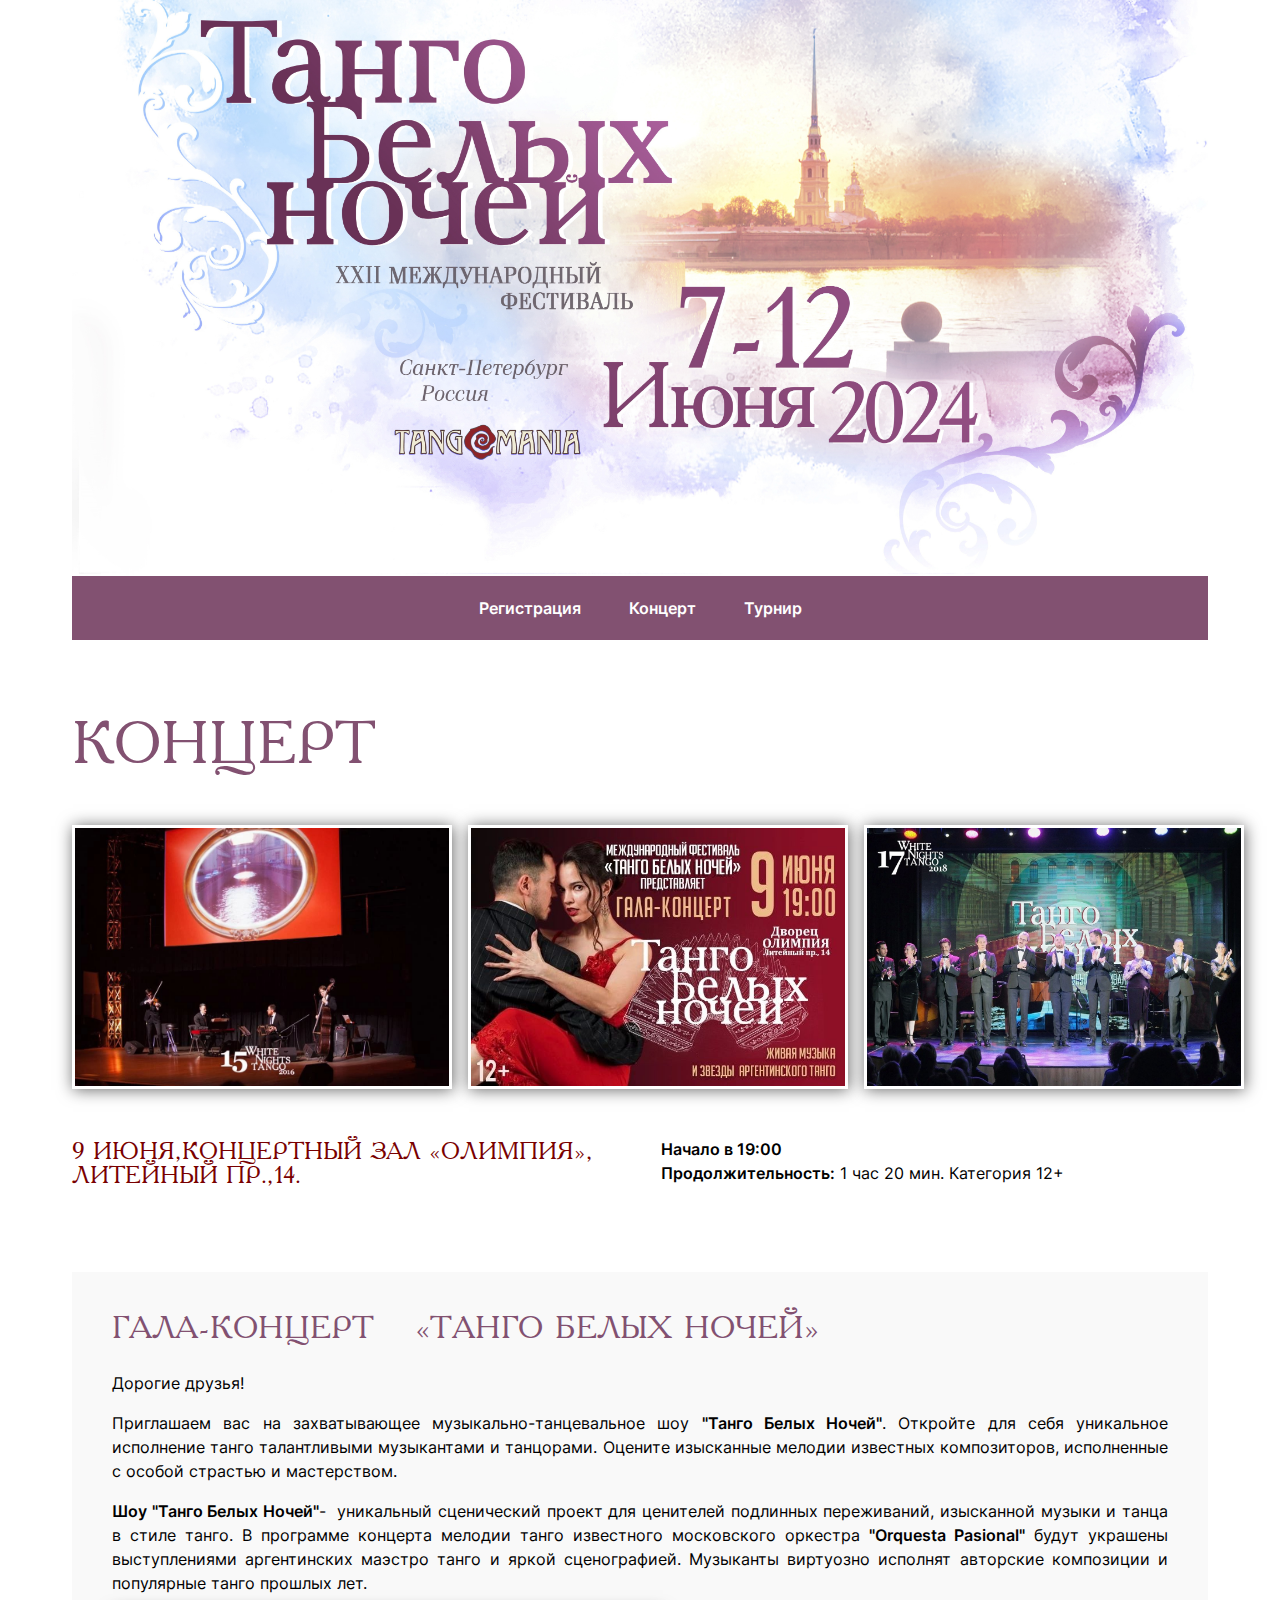
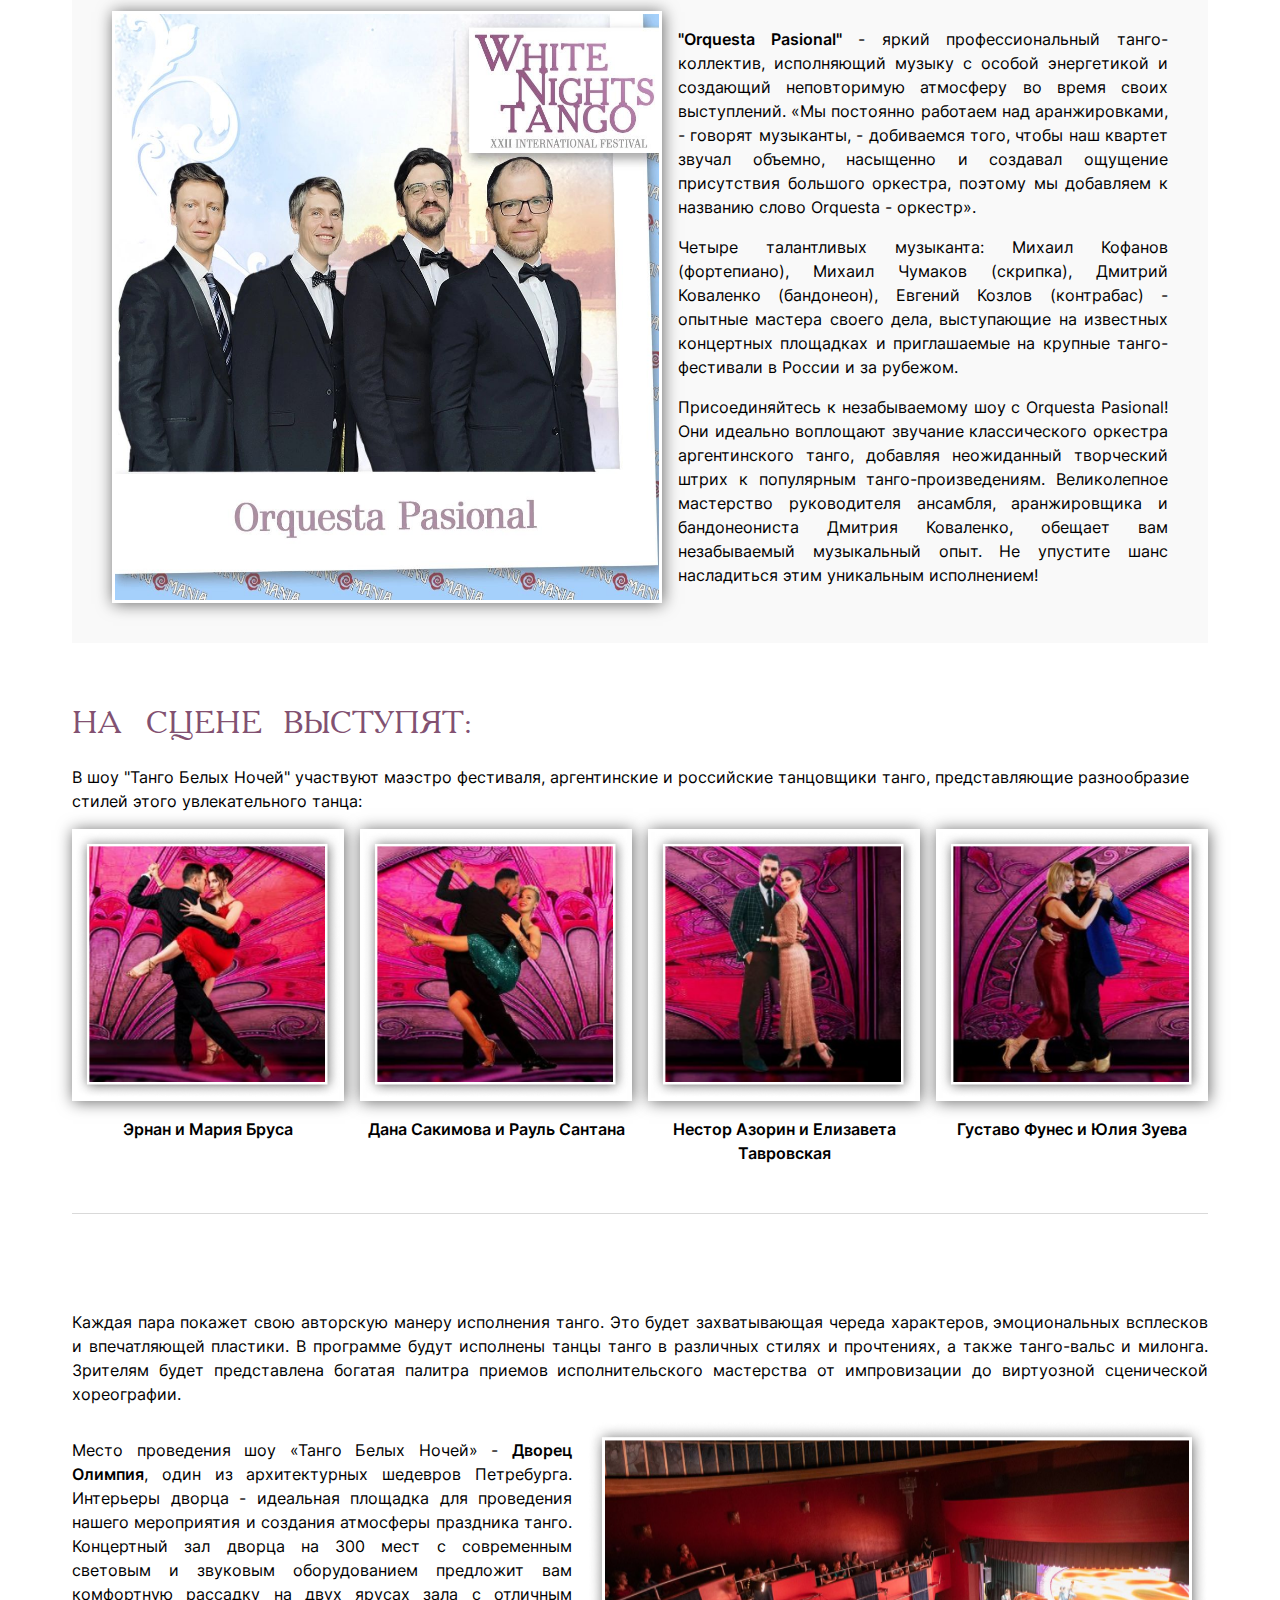
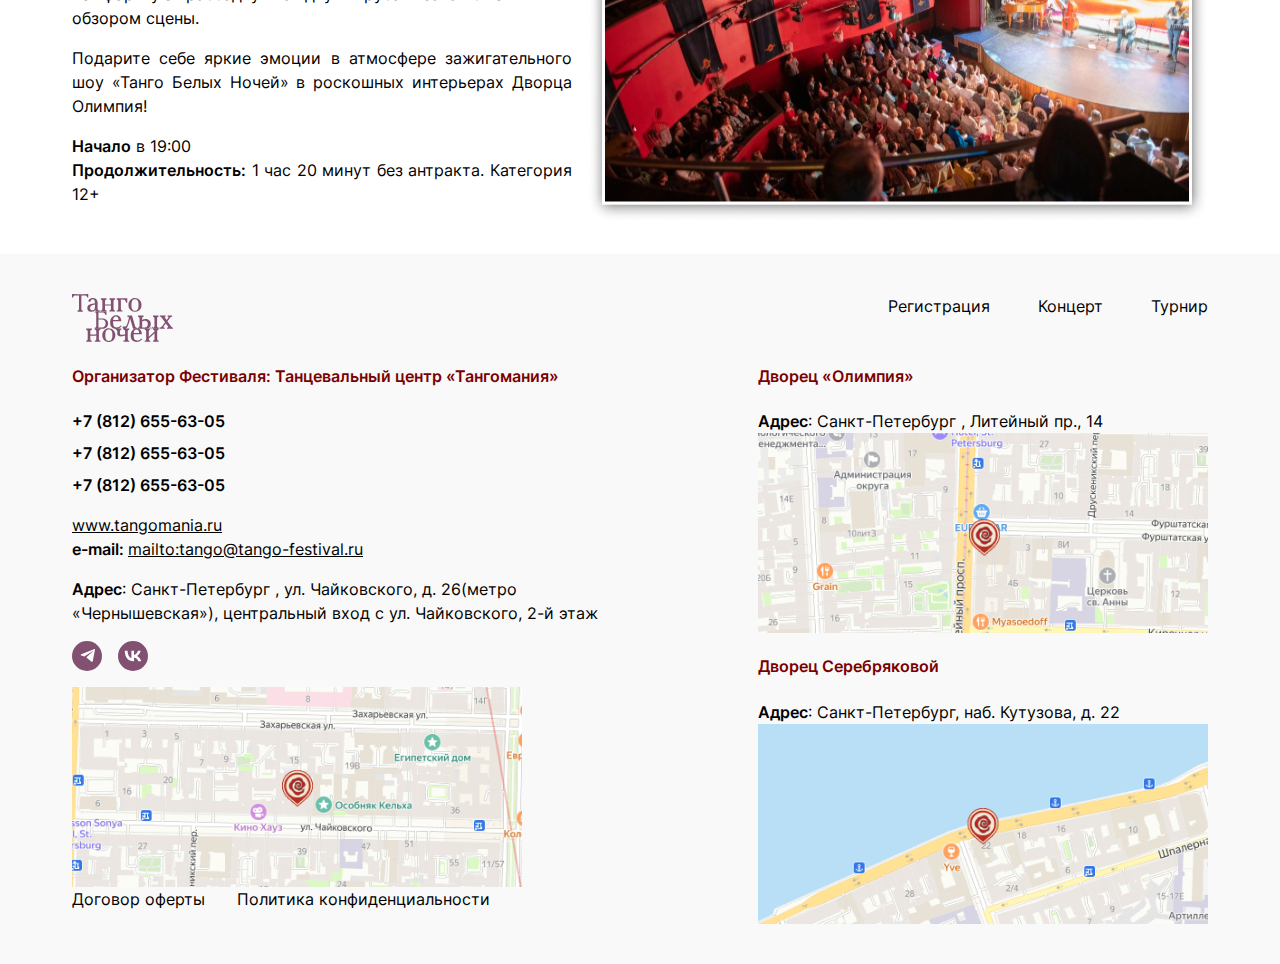
==== commit c2fa97ea: "Add files via upload" ====
--- a/concert.html
+++ b/concert.html
@@ -96,7 +96,7 @@
             </div>
           </div>
         </section>
-        <section class="concertBlock"> 
+        <section class="concertBlock location"> 
           <div class="container">
             <div class="concertBlock__inner"> 
               <div class="textBlock">
@@ -104,9 +104,9 @@
               </div>
               <div class="picTextBlock">
                 <div class="textBlock">
-                  <p>Место проведения шоу «Танго Белых Ночей» - Дворец Олимпия, один из архитектурных шедевров Петребурга. Интерьеры дворца - идеальная площадка для проведения нашего мероприятия и создания атмосферы праздника танго. Концертный зал дворца на 300 мест с современным световым и звуковым оборудованием предложит вам комфортную рассадку на двух ярусах зала с отличным обзором сцены.</p>
+                  <p>Место проведения шоу «Танго Белых Ночей» - <b>Дворец Олимпия</b>, один из архитектурных шедевров Петребурга. Интерьеры дворца - идеальная площадка для проведения нашего мероприятия и создания атмосферы праздника танго. Концертный зал дворца на 300 мест с современным световым и звуковым оборудованием предложит вам комфортную рассадку на двух ярусах зала с отличным обзором сцены.</p>
                   <p>Подарите себе яркие эмоции в атмосфере зажигательного шоу «Танго Белых Ночей» в роскошных интерьерах Дворца Олимпия!</p>
-                  <p>Начало в 19:00<br>Продолжительность: 1 час 20 минут без антракта. Категория 12+</p>
+                  <p><b>Начало</b> в 19:00<br><b>Продолжительность:</b> 1 час 20 минут без антракта. Категория 12+</p>
                 </div>
                 <!--img(src="img/" + path + "/" + image + "." + format, srcset= "img/" + path + "/" + image + "@2x." + format + " 2x", width= width, height= height, alt= altText)--><img src="img/content/concert/orcherstra-2.png" srcset="img/content/concert/orcherstra-2.png">
               </div>
--- a/css/style.min.css
+++ b/css/style.min.css
@@ -1,3 +1,3 @@
 /*! normalize.css v8.0.1 | MIT License | github.com/necolas/normalize.css */
-html{-webkit-text-size-adjust:100%}details,main{display:block}h1{margin:.67em 0;font-size:2em}hr{-webkit-box-sizing:content-box;box-sizing:content-box;height:0;overflow:visible}code,kbd,pre,samp{font-size:1em;font-family:monospace,monospace}a{background-color:transparent;color:#000;text-decoration:none}abbr[title]{-webkit-text-decoration:underline dotted;text-decoration:underline dotted;border-bottom:none}b,strong{font-weight:bolder}small{font-size:80%}sub,sup{position:relative;font-size:75%;line-height:0;vertical-align:baseline}sub{bottom:-.25em}sup{top:-.5em}img{border-style:none}button,input,optgroup,select,textarea{margin:0;font-size:100%;line-height:1.15;font-family:inherit}button,input{overflow:visible}button,select{text-transform:none}[type=button]::-moz-focus-inner,[type=reset]::-moz-focus-inner,[type=submit]::-moz-focus-inner,button::-moz-focus-inner{padding:0;border-style:none}[type=button]:-moz-focusring,[type=reset]:-moz-focusring,[type=submit]:-moz-focusring,button:-moz-focusring{outline:1px dotted ButtonText}fieldset{padding:.35em .75em .625em}legend{display:table;max-width:100%;color:inherit;white-space:normal}progress{vertical-align:baseline}textarea{overflow:auto;resize:none}[type=checkbox],[type=radio],legend{-webkit-box-sizing:border-box;box-sizing:border-box;padding:0}[type=number]::-webkit-inner-spin-button,[type=number]::-webkit-outer-spin-button{height:auto}[type=search]{outline-offset:-2px;-webkit-appearance:textfield}[type=search]::-webkit-search-decoration{-webkit-appearance:none}::-webkit-file-upload-button{font:inherit;-webkit-appearance:button}summary{display:list-item}[hidden],template{display:none}@font-face{font-style:normal;font-weight:400;font-family:"Inter";font-display:swap;src:url(../fonts/Inter-Regular.ttf) format("truetype")}@font-face{font-style:normal;font-weight:500;font-family:"Inter";font-display:swap;src:url(../fonts/Inter-Medium.ttf) format("truetype")}@font-face{font-style:normal;font-weight:600;font-family:"Inter";font-display:swap;src:url(../fonts/Inter-SemiBold.ttf) format("truetype")}@font-face{font-style:normal;font-weight:400;font-family:"Academy";font-display:swap;src:url(../fonts/Academy.woff2) format("woff2"),url(../fonts/Academy.woff) format("woff")}*,::after,::before{-webkit-box-sizing:border-box;box-sizing:border-box}body,html{margin:0;padding:0;min-height:100vh}html{font-style:normal;font-weight:400;font-size:16px;line-height:24px;font-family:"Inter","Arial",sans-serif;color:#000;-webkit-font-smoothing:antialiased;-moz-osx-font-smoothing:grayscale;text-rendering:optimizeLegibility}body{width:100%;height:100%;background-color:#fff}img,video{display:block;max-width:100%;height:auto}input:-webkit-autofill{-webkit-box-shadow:inset 0 0 0 1000px #fff;box-shadow:inset 0 0 0 1000px #fff;-webkit-text-fill-color:#000}input,select,textarea{border-radius:0}input::-webkit-input-placeholder,textarea::-webkit-input-placeholder{opacity:1}input::-moz-placeholder,textarea::-moz-placeholder{opacity:1}input::-ms-input-placeholder,textarea::-ms-input-placeholder{opacity:1}input::placeholder,textarea::placeholder{opacity:1}input:invalid,textarea:invalid{-webkit-box-shadow:none;box-shadow:none}input::-ms-clear,input::-ms-reveal{display:none}input[type=search]::-webkit-search-cancel-button,input[type=search]::-webkit-search-decoration,input[type=search]::-webkit-search-results-button,input[type=search]::-webkit-search-results-decoration{-webkit-appearance:none;appearance:none}input::-webkit-inner-spin-button,input::-webkit-outer-spin-button{margin:0;-webkit-appearance:none;appearance:none}input[type=number]{-webkit-appearance:textfield;-moz-appearance:textfield;appearance:textfield}input:matches([type=email],[type=number],[type=password],[type=search],[type=tel],[type=text],[type=url]),select,textarea{-webkit-appearance:none;-moz-appearance:none;appearance:none}[type=button],[type=reset],[type=submit],button{-webkit-appearance:none;-moz-appearance:none;appearance:none}button.btn{border:0;background-color:transparent}.wrapper{position:relative;display:-webkit-box;display:-ms-flexbox;display:flex;-webkit-box-orient:vertical;-webkit-box-direction:normal;-ms-flex-direction:column;flex-direction:column;min-height:100vh;min-height:calc(100*var(--vh, 1vh))}.wrapper .footer,.wrapper .header{-ms-flex-negative:0;flex-shrink:0}.wrapper main{-webkit-box-flex:1;-ms-flex-positive:1;flex-grow:1}.rouble{font-weight:400!important;font-family:"Rouble","Arial",sans-serif;text-transform:lowercase!important}.custom-select select,.visually-hidden{position:absolute;width:1px;height:1px;margin:-1px;padding:0;overflow:hidden;white-space:nowrap;border:0;clip:rect(0 0 0 0);clip-path:inset(100%)}.scroll-lock-ios{position:fixed;overflow:hidden}.scroll-lock{overflow:hidden}.no-scrollbar{-ms-overflow-style:none;scrollbar-width:none}.modal::-webkit-scrollbar,.no-scrollbar::-webkit-scrollbar{display:none}.no-transition{-webkit-transition:none!important;transition:none!important}.js-focus-visible :focus:not(.focus-visible){outline:0}.container{width:100%;max-width:1200px;margin:0 auto}.header{background-color:#fff}.nav{background-color:#825171}.footer .footer__inner .footer__content .socialBtns button.btn,.nav__list{display:-webkit-box;display:-ms-flexbox;display:flex;-webkit-box-pack:center;-ms-flex-pack:center;justify-content:center}.nav__list{margin:0;padding:1.25em 0;-webkit-column-gap:3em;-moz-column-gap:3em;column-gap:3em;list-style:none;font-weight:600}.nav__link{color:#fff}.nav__link.is-active{opacity:.6}.custom-select__text br,.nav__toggle{display:none}.footer{padding:40px 0;background-color:#f9f9f9}.footer .footer__inner .footer__links.mobile{display:none;-webkit-column-gap:2em;-moz-column-gap:2em;column-gap:2em;-webkit-box-orient:vertical;-webkit-box-direction:normal;-ms-flex-direction:column;flex-direction:column}.footer .footer__inner .footer__content,.footer .footer__inner .footer__header{display:-webkit-box;display:-ms-flexbox;display:flex;-webkit-box-pack:justify;-ms-flex-pack:justify;justify-content:space-between}.footer .footer__inner .footer__header .nav{background-color:transparent;display:-webkit-box;display:-ms-flexbox;display:flex;-webkit-column-gap:3em;-moz-column-gap:3em;column-gap:3em}.footer .footer__inner .footer__content .socialBtns{display:-webkit-box;display:-ms-flexbox;display:flex;margin-top:1em;margin-bottom:1em;-webkit-column-gap:1em;-moz-column-gap:1em;column-gap:1em}.footer .footer__inner .footer__content .socialBtns button.btn{width:30px;aspect-ratio:1;background-color:#825171;border-radius:100%;-webkit-box-align:center;-ms-flex-align:center;align-items:center}.footer .footer__inner .footer__content .footer__info h4.title,.price .price__block.price__list table .title{color:#790000}.footer .footer__inner .footer__content .footer__info .phones{display:-webkit-box;display:-ms-flexbox;display:flex;-webkit-box-orient:vertical;-webkit-box-direction:normal;-ms-flex-direction:column;flex-direction:column;font-weight:700;row-gap:.5em}.footer .footer__inner .footer__content .footer__info .sites{margin-top:1em;margin-bottom:1em}.footer .footer__inner .footer__content .footer__info .sites a{text-decoration:underline}.footer .footer__inner .footer__content .footer__column:first-child{max-width:50%}.footer .footer__inner .footer__content .footer__links{display:-webkit-box;display:-ms-flexbox;display:flex;-webkit-column-gap:2em;-moz-column-gap:2em;column-gap:2em}.modal,.modal__wrapper{display:-webkit-box;display:-ms-flexbox;display:flex}.modal{position:fixed;top:0;right:0;bottom:0;left:0;z-index:1000;-webkit-box-orient:vertical;-webkit-box-direction:normal;-ms-flex-direction:column;flex-direction:column;overflow-y:auto;-webkit-overflow-scrolling:touch;background-color:rgba(0,0,0,.8);-webkit-transform:scale(1.2);transform:scale(1.2);visibility:hidden;opacity:0;-webkit-transition:opacity .6s cubic-bezier(.55,0,.1,1),visibility .6s cubic-bezier(.55,0,.1,1),-webkit-transform .6s cubic-bezier(.55,0,.1,1);transition:opacity .6s cubic-bezier(.55,0,.1,1),transform .6s cubic-bezier(.55,0,.1,1),visibility .6s cubic-bezier(.55,0,.1,1);transition:opacity .6s cubic-bezier(.55,0,.1,1),transform .6s cubic-bezier(.55,0,.1,1),visibility .6s cubic-bezier(.55,0,.1,1),-webkit-transform .6s cubic-bezier(.55,0,.1,1);pointer-events:none;-ms-overflow-style:none;scrollbar-width:none}.modal__wrapper{position:relative;-ms-flex-negative:0;flex-shrink:0;-webkit-box-pack:center;-ms-flex-pack:center;justify-content:center;-webkit-box-align:center;-ms-flex-align:center;align-items:center;width:100%;min-height:100%;padding:60px 40px}.modal__overlay{position:absolute;top:0;left:0;width:100%;height:100%;cursor:pointer}.modal__content{position:relative;width:600px;padding:40px;background-color:#fff}.modal__close-btn{position:absolute;top:22px;right:22px;z-index:1;width:40px;height:40px;padding:0;background:0 0;border:0;cursor:pointer;-webkit-transition:opacity .3s ease;transition:opacity .3s ease}.modal__close-btn.focus-visible:focus{opacity:.5}.modal--responsive .modal__content{width:100%}.modal--fit-content .modal__content{width:auto}.modal--no-scale{-webkit-transform:none;transform:none}.modal--preload{-webkit-transition:none;transition:none}.modal.is-active{-webkit-transform:scale(1);transform:scale(1);visibility:visible;opacity:1;pointer-events:auto}.custom-input,.custom-textarea{position:relative;display:-webkit-box;display:-ms-flexbox;display:flex;width:530px;padding:14px 0 28px}.custom-input label,.custom-textarea label{display:-webkit-box;display:-ms-flexbox;display:flex;-webkit-box-align:center;-ms-flex-align:center;align-items:center;width:100%}.custom-input label input,.custom-input label textarea,.custom-textarea label input,.custom-textarea label textarea{-webkit-box-flex:1;-ms-flex-positive:1;flex-grow:1;max-width:300px;min-height:48px;margin-left:auto;padding:10px;border:2px solid rgba(0,0,0,.2);border-radius:5px;outline:0;-webkit-transition:border .3s ease;transition:border .3s ease}.custom-input label input:hover,.custom-input label textarea:hover,.custom-textarea label input:hover,.custom-textarea label textarea:hover{border:2px solid rgba(0,0,0,.5)}.custom-input label input:focus,.custom-input label textarea:focus,.custom-textarea label input:focus,.custom-textarea label textarea:focus{border:2px solid rgba(0,0,0,.8)}.custom-input__error,.custom-textarea__error{position:absolute;right:0;bottom:35px;color:#ff1553;opacity:0;-webkit-transition:opacity .3s ease;transition:opacity .3s ease}.custom-input.is-invalid input,.custom-input.is-invalid textarea,.custom-textarea.is-invalid input,.custom-textarea.is-invalid textarea{border:2px solid #ff1553}.custom-input.is-invalid input:focus,.custom-input.is-invalid input:hover,.custom-input.is-invalid textarea:focus,.custom-input.is-invalid textarea:hover,.custom-textarea.is-invalid input:focus,.custom-textarea.is-invalid input:hover,.custom-textarea.is-invalid textarea:focus,.custom-textarea.is-invalid textarea:hover{border:2px solid rgba(255,21,83,.5)}.custom-input.is-valid input,.custom-textarea.is-valid input{border:2px solid #22b259}.custom-input.is-valid input:focus,.custom-input.is-valid input:hover,.custom-textarea.is-valid input:focus,.custom-textarea.is-valid input:hover{border:2px solid rgba(34,178,89,.5)}.custom-input .input-message,.custom-textarea .input-message{position:absolute;right:0;bottom:-5px}.custom-input .input-message.is-invalid,.custom-textarea .input-message.is-invalid{color:red}.custom-input .input-message.is-valid,.custom-textarea .input-message.is-valid{color:#15ab07}.custom-toggle{position:relative;font-size:18px;line-height:27px;font-weight:300;display:-webkit-box;display:-ms-flexbox;display:flex;width:500px;padding:14px 0 10px 36px}.custom-toggle:last-of-type{padding:14px 0 58px 36px}.custom-toggle input{position:absolute;width:1px;height:1px;margin:-1px;clip:rect(0 0 0 0)}.custom-toggle label{position:relative;padding-left:52px;cursor:pointer}.custom-toggle label span{margin-bottom:0;margin-left:0}.custom-toggle--checkbox .custom-toggle__icon,.custom-toggle--radio .custom-toggle__icon{position:absolute;top:0;left:0;width:28px;height:28px;border:1.5px solid #2c39f2;-webkit-transition:border .3s ease;transition:border .3s ease}.custom-toggle--checkbox .custom-toggle__icon::before,.custom-toggle--radio .custom-toggle__icon::before{content:"";position:absolute;top:50%;left:50%;width:20px;height:20px;-webkit-transform:translate(-50%,-50%);transform:translate(-50%,-50%)}.custom-toggle--checkbox .custom-toggle__icon::before{background-color:transparent;-webkit-transition:background-color .3s ease;transition:background-color .3s ease}.custom-toggle--radio .custom-toggle__icon{border:1px solid #2c39f2;border-radius:50%}.custom-toggle--radio .custom-toggle__icon::before{color:transparent;border-radius:50%;-webkit-transition:color .3s ease;transition:color .3s ease}.custom-toggle input:checked+.custom-toggle__icon{border:1.5px solid #2c39f2}.custom-toggle input:checked+.custom-toggle__icon::before{background-color:#2c39f2}.custom-toggle.is-invalid label span{color:#ff1553}.custom-toggle .input-message{position:absolute;right:0;bottom:-5px}.custom-toggle .input-message.is-invalid{color:red}.custom-toggle .input-message.is-valid{color:#15ab07}.custom-select{position:relative;width:300px;padding:14px 0 28px;margin:0 0 44px}.custom-select__label,.custom-select__placeholder{position:absolute;top:50%;left:10px;-webkit-transform:translateY(-50%);transform:translateY(-50%);-webkit-transition:opacity .3s ease,-webkit-transform .3s ease;transition:transform .3s ease,opacity .3s ease;transition:transform .3s ease,opacity .3s ease,-webkit-transform .3s ease;pointer-events:none}.custom-select__placeholder{-webkit-transform:translateY(-80%);transform:translateY(-80%)}.custom-select__button{display:-webkit-box;display:-ms-flexbox;display:flex;-webkit-box-align:center;-ms-flex-align:center;align-items:center;width:100%;height:48px;padding:5px 10px;background-color:transparent;border:2px solid rgba(0,0,0,.2);border-radius:5px;outline:0;cursor:pointer;-webkit-transition:border .3s ease;transition:border .3s ease}.custom-select__button:hover{border:2px solid rgba(0,0,0,.5)}.custom-select__button:focus{border:2px solid rgba(0,0,0,.8)}.custom-select__button:disabled{pointer-events:none;opacity:.3}.custom-select__list{position:absolute;bottom:10px;z-index:1;width:100%;max-height:100px;margin:0;padding:0;overflow-y:auto;list-style:none;background-color:#fff;border:2px solid #000;-webkit-transform:translateY(100%);transform:translateY(100%);visibility:hidden;opacity:0;-webkit-transition:visibility .3s ease,opacity .3s ease;transition:visibility .3s ease,opacity .3s ease}.custom-select__item{padding:5px;outline:0;cursor:pointer;-webkit-transition:background-color .3s ease;transition:background-color .3s ease}.custom-select__item[aria-selected=true]{background-color:rgba(0,0,0,.2)}.custom-select__item[aria-selected=true].focus-visible:focus{background-color:rgba(0,0,0,.2)}.custom-select__item.focus-visible:focus{background-color:rgba(0,0,0,.4)}.custom-select__error{position:absolute;bottom:-15px;left:0;color:#ff1553;opacity:0;-webkit-transition:opacity .1s ease;transition:opacity .1s ease}.custom-select__text{font-size:20px;line-height:24px;-ms-flex-negative:0;flex-shrink:0;width:80%;overflow:hidden;text-align:left;white-space:nowrap;text-overflow:ellipsis;opacity:0;-webkit-transition:opacity .3s ease .1s;transition:opacity .3s ease .1s}.custom-select__icon{-ms-flex-negative:0;flex-shrink:0;width:20px;height:10px;margin-left:auto;background-color:#000;-webkit-transition:-webkit-transform .3s ease;transition:transform .3s ease;transition:transform .3s ease,-webkit-transform .3s ease;clip-path:polygon(100% 0,100% 20%,50% 100%,0 20%,0 0,50% 80%)}.custom-select.is-disabled{pointer-events:none}.about .about__inner h2.section__title.mobile,.custom-select.is-disabled .custom-select__list{display:none}.custom-select.open-up .custom-select__list{bottom:auto;top:0;-webkit-transform:translateY(calc(-100% + 10px));transform:translateY(calc(-100% + 10px))}.custom-select.is-open .custom-select__list{visibility:visible;opacity:1}.custom-select.is-open .custom-select__icon{-webkit-transform:rotate(180deg);transform:rotate(180deg)}.custom-select.is-open .custom-select__label{opacity:0}.custom-select.not-empty .custom-select__text{opacity:1}.custom-select.not-empty .custom-select__label,.custom-select.not-empty .custom-select__placeholder{opacity:0}.custom-select.is-invalid .custom-select__error{opacity:1}.custom-select.is-invalid .custom-select__button{border:2px solid #ff1553}.custom-select.is-invalid .custom-select__button:focus,.custom-select.is-invalid .custom-select__button:hover{border:2px solid rgba(255,21,83,.5)}.custom-select--placeholder .custom-select__label,.custom-select.slide-up.is-open .custom-select__label,.custom-select.slide-up.not-empty .custom-select__label{-webkit-transform:translateY(calc(-50% - 40px));transform:translateY(calc(-50% - 40px));opacity:1}.custom-select--placeholder.is-open .custom-select__label,.custom-select--placeholder.not-empty .custom-select__label,.custom-select.slide-up.is-open .custom-select__text,.custom-select.slide-up.not-empty .custom-select__text,.is-drag.input-upload__drop-zone::before{opacity:1}.custom-select .input-message{position:absolute;right:0;bottom:-5px}.custom-select .input-message.is-invalid{color:red}.custom-select .input-message.is-valid{color:#15ab07}.input-upload{margin-bottom:50px;display:-webkit-box;display:-ms-flexbox;display:flex;-webkit-box-orient:vertical;-webkit-box-direction:normal;-ms-flex-direction:column;flex-direction:column}.input-upload input{position:absolute;width:1px;height:1px;margin:-1px;padding:0;overflow:hidden;white-space:nowrap;border:0;clip:rect(0 0 0 0);clip-path:inset(100%)}.input-upload,.input-upload__preview-item{position:relative}.input-upload__preview{padding:10px;border-radius:10px}.input-upload--file-drop .input-upload__preview,.input-upload--images-drop .input-upload__preview{width:100%;display:-ms-grid;display:grid;gap:20px;-ms-grid-columns:1fr 1fr;grid-template-columns:1fr 1fr;pointer-events:none}.input-upload--images .input-upload__preview{display:-ms-grid;display:grid;gap:20px;-ms-grid-columns:(200px)[4];grid-template-columns:repeat(4,200px)}.input-upload--file .input-upload__preview{display:-ms-grid;display:grid;gap:20px;-ms-grid-columns:1fr;grid-template-columns:1fr}.input-upload--images .input-upload__preview-item{border:1px solid rgba(0,0,0,.2);margin-top:10px;width:200px;height:150px;border-radius:10px;display:-webkit-box;display:-ms-flexbox;display:flex;-webkit-box-align:center;-ms-flex-align:center;align-items:center;-webkit-box-pack:center;-ms-flex-pack:center;justify-content:center;position:relative;overflow:hidden}.input-upload--images .input-upload__preview-icon{position:absolute;z-index:1;width:30px;height:auto;left:10px;top:10px}.input-upload--images .input-upload__preview-file-info{position:absolute;width:100%;height:40px;background-color:rgba(0,0,0,.8);color:#fff;padding:5px 10px;z-index:1;left:0;bottom:0}.input-upload--file .input-upload__preview-item{border:1px solid rgba(0,0,0,.2);border-radius:10px;padding:5px 40px 5px 50px;margin-top:10px;width:100%;height:50px;display:-webkit-box;display:-ms-flexbox;display:flex;-webkit-box-align:center;-ms-flex-align:center;align-items:center;position:relative;overflow:hidden}.input-upload__preview-file-size{white-space:nowrap}.input-upload__preview-file-name{white-space:nowrap;overflow:hidden;text-overflow:ellipsis}.input-upload--file .input-upload__preview-icon{position:absolute;z-index:1;width:30px;height:auto;left:10px}.input-upload__preview-file-info{width:100%;display:-ms-grid;display:grid;-ms-grid-columns:2fr 1fr;grid-template-columns:2fr 1fr;gap:20px;padding:10px}.input-upload__preview-img{max-width:100%;height:auto;max-height:100%;-o-object-fit:cover;object-fit:cover}.input-upload__preview-item-remove{border:0;padding:0;position:absolute;width:20px;height:20px;top:10px;right:10px;cursor:pointer;background-color:#2c39f2;color:#fff}.input-upload--file .input-upload__preview-item-remove{top:unset}.input-upload__drop-zone{position:relative;width:400px;min-height:400px;border-radius:10px;border:1px solid rgba(0,0,0,.2);margin-bottom:10px;padding:20px;overflow:hidden;display:-webkit-box;display:-ms-flexbox;display:flex;cursor:pointer}.input-upload__drop-zone::before{content:"";position:absolute;width:100%;height:100%;top:0;left:0;pointer-events:none;background-color:rgba(0,0,0,.2);opacity:0;-webkit-transition:opacity .3s ease;transition:opacity .3s ease}.input-upload__drop-zone-text{position:absolute;top:50%;left:50%;-webkit-transform:translate(-50%,-50%);transform:translate(-50%,-50%);-webkit-transition:opacity .3s ease,visibility .3s ease;transition:opacity .3s ease,visibility .3s ease}.not-empty .input-upload__drop-zone-text{opacity:0;visibility:hidden}.input-upload--images-drop .input-upload__preview-item{border:1px solid rgba(0,0,0,.2);width:100%;height:150px;border-radius:10px;display:-webkit-box;display:-ms-flexbox;display:flex;-webkit-box-align:center;-ms-flex-align:center;align-items:center;-webkit-box-pack:center;-ms-flex-pack:center;justify-content:center;position:relative;overflow:hidden;pointer-events:all;cursor:auto}.input-upload--images-drop .input-upload__preview-icon{position:absolute;z-index:1;width:30px;height:auto;left:10px;top:10px}.input-upload--images-drop .input-upload__preview-file-info{position:absolute;width:100%;height:40px;background-color:rgba(0,0,0,.8);color:#fff;padding:5px 10px;z-index:1;left:0;bottom:0}.input-upload--file-drop .input-upload__preview-item{border:1px solid rgba(0,0,0,.2);width:100%;height:150px;border-radius:10px;display:-webkit-box;display:-ms-flexbox;display:flex;-webkit-box-align:center;-ms-flex-align:center;align-items:center;-webkit-box-pack:center;-ms-flex-pack:center;justify-content:center;position:relative;overflow:hidden;pointer-events:all;cursor:auto}.input-upload--file-drop .input-upload__preview-icon{position:absolute;z-index:1;width:30px;height:auto;left:10px;top:10px}.input-upload--file-drop .input-upload__preview-file-info{position:absolute;width:100%;height:40px;background-color:rgba(0,0,0,.8);color:#fff;padding:5px 10px;z-index:1;left:0;bottom:0}.input-upload__preview-item.is-invalid,.input-upload__preview.is-invalid{border:1px solid rgba(255,0,0,.6)}.input-upload__preview-item.is-invalid .input-upload__preview-file-size{color:red}.input-upload__message{position:absolute;right:0;bottom:-5px;color:red}.modalOverlay{display:none;position:fixed;z-index:10;background-color:rgba(0,0,0,.2);width:100%;height:100%;left:0;top:0}.about .about__inner .about__context h2.section__title,.modalOverlay.active,.modalWindow.active{display:block}.modalWindow{display:none;position:fixed;left:50vw;top:50vh;-webkit-transform:translate(-50%,-50%);transform:translate(-50%,-50%);background-color:#fff;padding:2em;border-radius:12px;z-index:20;width:700px}.modalWindow .modalWindow__header,.modalWindow .modalWindow__header .closeBtn{display:-webkit-box;display:-ms-flexbox;display:flex;-webkit-box-pack:justify;-ms-flex-pack:justify;justify-content:space-between;-webkit-box-align:center;-ms-flex-align:center;align-items:center}.modalWindow .modalWindow__header h2.section__title{font-size:24px}.modalWindow .modalWindow__header .closeBtn{-ms-flex-negative:0;flex-shrink:0;border-radius:100%;width:40px;height:40px;-webkit-box-pack:center;-ms-flex-pack:center;justify-content:center;background-color:#825171;cursor:pointer}.modalWindow .modalWindow__text{margin-top:1em}.about .about__inner{display:-webkit-box;display:-ms-flexbox;display:flex;margin-top:3em;-webkit-box-pack:justify;-ms-flex-pack:justify;justify-content:space-between;-webkit-column-gap:2em;-moz-column-gap:2em;column-gap:2em}.about .about__inner .about__context{font-size:18px}.about .about__inner .about__context p{font-style:italic;margin-bottom:2em;text-align:justify}.about .about__inner .about__pic{-ms-flex-negative:0;flex-shrink:0}.about .about__inner .about__pic img{max-width:590px;max-height:500px;height:revert-layer;-o-object-fit:cover;object-fit:cover;border:3px solid #fff;-webkit-box-shadow:1px 1px 15px 0 #696969;box-shadow:1px 1px 15px 0 #696969}.events{margin-top:4em;background-color:#f9f9f9}.events .events__inner .section__title{font-size:32px;max-width:800px;line-height:1.3;color:#18161d}.events .events__inner .events__list{margin-top:1em;display:-ms-grid;display:grid;-ms-grid-columns:1fr 1fr 1fr 1fr;grid-template-columns:1fr 1fr 1fr 1fr;padding-left:0;gap:1em}.events .events__inner .events__list .btn{padding:2.8em 2em;border:1px solid #d9d9d9;text-align:center;cursor:pointer;font-weight:600;font-size:18px;line-height:1.5}.events .events__inner .events__list .btn:nth-child(2),.events .events__inner .events__list .btn:nth-child(4),.events .events__inner .events__list .btn:nth-child(5),.events .events__inner .events__list .btn:nth-child(7){color:#825171}.djs,.maestros{margin-top:4.5em}.djs .djs__inner,.maestros .maestros__inner{border-bottom:1px solid #d9d9d9}.djs .djs__inner .djs__list,.maestros .maestros__inner .maestros__list{display:-ms-grid;display:grid;-ms-grid-columns:1fr 1fr 1fr 1fr;grid-template-columns:1fr 1fr 1fr 1fr;padding-left:0;gap:1em;list-style:none}.djs .djs__inner .djs__list li,.maestros .maestros__inner .maestros__list li{text-align:center;font-weight:600;cursor:pointer}.djs .djs__inner .djs__list li img,.maestros .maestros__inner .maestros__list li img,section.perfomance .perfomance__inner .perfomance__list li img{border:3px solid #fff;-webkit-box-shadow:1px 1px 15px 0 #696969;box-shadow:1px 1px 15px 0 #696969;width:100%;margin-bottom:1em}.djs .djs__inner .djs__list{-ms-grid-columns:1fr 1fr 1fr 1fr 1fr;grid-template-columns:1fr 1fr 1fr 1fr 1fr}.orchestra{margin-top:3.5em}.locations .locations__inner .locations__main .locations__item,.orchestra .orchestra__main{display:-webkit-box;display:-ms-flexbox;display:flex;-webkit-column-gap:2em;-moz-column-gap:2em;column-gap:2em;text-align:justify}.orchestra .orchestra__main{-webkit-box-orient:horizontal;-webkit-box-direction:reverse;-ms-flex-direction:row-reverse;flex-direction:row-reverse;font-size:18px;line-height:1.43}.orchestra .orchestra__main p{margin:0 0 1em}.orchestra .orchestra__main .orchestra__pic{width:50%;-ms-flex-negative:0;flex-shrink:0;margin:0 auto}.orchestra .orchestra__main .orchestra__pic img{width:100%;border:3px solid #fff;-webkit-box-shadow:1px 1px 15px 0 #696969;box-shadow:1px 1px 15px 0 #696969}.locations{background-color:#f9f9f9}.locations .locations__inner{padding-top:3.9em}.locations .locations__inner h2.section__title,.miloga .miloga__inner h2.section__title{color:#18161d}.locations .locations__inner .locations__main{padding:0 1.9em;-webkit-box-shadow:1px 1px 15px 0 #696969;box-shadow:1px 1px 15px 0 #696969;border-radius:12px}.locations .locations__inner .locations__main .locations__item{border-bottom:1px solid #d9d9d9;-webkit-box-align:center;-ms-flex-align:center;align-items:center;-webkit-box-pack:justify;-ms-flex-pack:justify;justify-content:space-between;padding-top:1.7em;padding-bottom:2em;line-height:1.78}.locations .locations__inner .locations__main .locations__item:nth-child(even){-webkit-box-orient:horizontal;-webkit-box-direction:reverse;-ms-flex-direction:row-reverse;flex-direction:row-reverse}.locations .locations__inner .locations__main .locations__item:last-child{border:0}.locations .locations__inner .locations__main .locations__item .locations__pic{-ms-flex-negative:0;flex-shrink:0;width:30%;-webkit-box-shadow:1px 1px 15px 0 #696969;box-shadow:1px 1px 15px 0 #696969}.locations .locations__inner .locations__main .locations__item .locations__pic img{border:3px solid #fff}.midImg .midImg__inner img{margin:0 auto}.midImg .midImg__inner{position:relative}.midImg .midImg__inner .midImg__img{display:-webkit-box;display:-ms-flexbox;display:flex}.midImg .midImg__inner .midImg__img img:first-child{position:absolute;z-index:1;-webkit-filter:blur(32px);filter:blur(32px)}.midImg .midImg__inner .midImg__img img:nth-child(2){z-index:5}.midImg .midImg__inner .midImg__img img:last-child{position:absolute;z-index:1;right:0;-webkit-filter:blur(32px);filter:blur(32px)}.program__item{background-color:#f9f9f9;padding-bottom:1em;margin-bottom:1em}.program__item .item__header{display:-webkit-box;display:-ms-flexbox;display:flex;-webkit-box-pack:justify;-ms-flex-pack:justify;justify-content:space-between;-webkit-box-align:center;-ms-flex-align:center;align-items:center;font-size:24px;font-family:"Academy";text-transform:uppercase;padding:1em}.program__item .item__header .toggleBtn,.schedule .schedule__item .item__header .toggleBtn{background-color:#825171;width:40px;aspect-ratio:1;border-radius:100%;display:-webkit-box;display:-ms-flexbox;display:flex;-webkit-box-pack:center;-ms-flex-pack:center;justify-content:center;-webkit-box-align:center;-ms-flex-align:center;align-items:center}.program__item .item__header .toggleBtn img{-webkit-transition:-webkit-transform .3s ease-in;transition:transform .3s ease-in;transition:transform .3s ease-in,-webkit-transform .3s ease-in}.program__item .item__content{display:none;overflow-x:scroll}.program__item .item__content li::marker,section.tornamentCats .tornamentCats__inner .column ul li::marker{color:#825171}.program__item .item__content li .time{font-weight:600;color:#790000}.program__item.active .item__content,.schedule .schedule__item.active .item__content{display:block}.program__item.active .item__header .toggleBtn img,.schedule .schedule__item.active .item__header .toggleBtn img{-webkit-transform:rotate(180deg);transform:rotate(180deg)}.schedule .schedule__header{display:-webkit-box;display:-ms-flexbox;display:flex;-webkit-box-pack:justify;-ms-flex-pack:justify;justify-content:space-between}.schedule .schedule__header .section__desc{max-width:500px}.schedule .schedule__item{padding:1em}.schedule .schedule__item .item__header{display:-webkit-box;display:-ms-flexbox;display:flex;-webkit-box-pack:justify;-ms-flex-pack:justify;justify-content:space-between;-webkit-box-align:center;-ms-flex-align:center;align-items:center;padding-top:1em;padding-bottom:1em;border-bottom:1px solid #18161d;font-size:24px;font-family:"Academy";text-transform:uppercase}.schedule .schedule__item .item__content{display:none;overflow-x:scroll}.schedule .schedule__item .item__content table tr td:nth-child(2){font-weight:600}.schedule .schedule__item .item__content table tr td:nth-child(2) .title{color:#790000;display:inline-block;margin-bottom:1em}.schedule .note{color:#707070}.miloga{background-color:#f9f9f9}.miloga .miloga__inner .miloga__context .miloga__context .miloga__text{display:-webkit-box;display:-ms-flexbox;display:flex;-webkit-box-pack:justify;-ms-flex-pack:justify;justify-content:space-between;text-align:justify}.miloga .miloga__inner .miloga__pics{display:-ms-grid;display:grid;-ms-grid-columns:1fr 1fr;grid-template-columns:1fr 1fr;gap:1em}.miloga .miloga__inner .miloga__pics img{width:590px;height:340px}.price .desc{text-align:justify}.price .price__block{background-color:#f9f9f9;padding:1em;margin-bottom:2em}.price .price__block ul{padding-left:1em}.price .price__block .subTitleBlock,section.concertHeader .concertHeader__inner .descLine h2{font-size:24px;font-family:"Academy";text-transform:uppercase}.price .price__block .note{color:#707070}.price .price__block.price__list{overflow-x:scroll}.price .price__block.indPack table,.price .price__block.price__list table{font-weight:600}.picLine{display:-webkit-box;display:-ms-flexbox;display:flex;-webkit-column-gap:1em;-moz-column-gap:1em;column-gap:1em}.miloga .miloga__inner .miloga__pics img,.picLine img,section.concertBlock.gala .concertBlock__inner img,section.tornamentIntro .tornamentIntro__inner .tornamentIntro__pics img,section.tornamentPlace .tornamentPlace__inner img{border:3px solid #fff;-webkit-box-shadow:1px 1px 15px 0 #696969;box-shadow:1px 1px 15px 0 #696969}.picTextBlock,.textBlock,section.tornamentJury .tornamentJury__inner p{text-align:justify}.picTextBlock{display:-webkit-box;display:-ms-flexbox;display:flex;-webkit-column-gap:1em;-moz-column-gap:1em;column-gap:1em}section.concertHeader{margin-top:2.7em}section.concertHeader .concertHeader__inner .descLine{display:-webkit-box;display:-ms-flexbox;display:flex;-webkit-column-gap:1.3em;-moz-column-gap:1.3em;column-gap:1.3em;margin-top:2em}section.concertHeader .concertHeader__inner .descLine h2{font-weight:400;color:#790000;max-width:50%}section.concertBlock.gala .concertBlock__inner{padding:40px;background-color:#f9f9f9}section.concertBlock.gala .concertBlock__inner h2.section__title,section.perfomance .perfomance__inner h2.section__title{color:#825171;font-size:32px}section.perfomance .perfomance__inner .perfomance__list,section.tornamentHeader .tornamentHeaderBlock{display:-webkit-box;display:-ms-flexbox;display:flex;-webkit-box-pack:justify;-ms-flex-pack:justify;justify-content:space-between}section.perfomance .perfomance__inner .perfomance__list{border-bottom:1px solid #d9d9d9;padding-bottom:3em;padding-left:0;gap:1em;list-style:none}section.perfomance .perfomance__inner .perfomance__list li{text-align:center;font-weight:600}section.tornamentHeader .tornamentHeaderBlock{-webkit-column-gap:1em;-moz-column-gap:1em;column-gap:1em;background-color:#f9f9f9;padding:40px}section.tornamentCats .tornamentCats__inner h2,section.tornamentHeader .tornamentHeaderBlock h2,section.tornamentIntro .tornamentIntro__inner h2,section.tornamentJury .tornamentJury__inner h2.section__title,section.tornamentPlace .tornamentPlace__inner h2{font-size:32px}section.tornamentHeader .tornamentHeaderBlock .tornamentHeaderBlock__content{width:50%}section.tornamentIntro{background-color:#f9f9f9}section.tornamentIntro .tornamentIntro__inner .tornamentIntro__pics img{height:revert-layer;-o-object-fit:cover;object-fit:cover}section.tornamentCats .tornamentCats__inner,section.tornamentIntro .tornamentIntro__inner .tornamentIntro__pics,section.tornamentPlace .tornamentPlace__inner{display:-webkit-box;display:-ms-flexbox;display:flex;-webkit-box-pack:justify;-ms-flex-pack:justify;justify-content:space-between}section.tornamentPlace .tornamentPlace__inner{-webkit-box-align:center;-ms-flex-align:center;align-items:center}section.tornamentCats .tornamentCats__inner{-webkit-column-gap:1em;-moz-column-gap:1em;column-gap:1em}section.tornamentCats .tornamentCats__inner .column{background-color:#f9f9f9;padding:2em}section.tornamentCats .tornamentCats__inner .column:first-child{font-weight:600}section.tornamentCats .tornamentCats__inner .column ul li{margin-bottom:1em}section.tornamentJury .tornamentJury__inner img{height:revert-layer;-o-object-fit:cover;object-fit:cover}.regDesc__text{text-align:justify}form.regForm__main{background-color:#f9f9f9;padding:40px}form.regForm__main h2.section__title{font-size:24px}form.regForm__main input[type=checkbox]{-webkit-appearance:none;-moz-appearance:none;appearance:none;width:20px;aspect-ratio:1;border:2px solid #18161d;background-image:url(../img/svg/mark.svg);background-repeat:no-repeat;background-position:center center}form.regForm__main input[type=checkbox]:checked{background-color:#790000;border-color:#790000}form.regForm__main .regForm__block{padding-top:2em;padding-bottom:2em;border-bottom:1px solid #d9d9d9}form.regForm__main .note{margin-bottom:1em}form.regForm__main .note p{margin:0}form.regForm__main input[type=radio]{-webkit-appearance:none;-moz-appearance:none;appearance:none;width:20px;aspect-ratio:1;border:2px solid #18161d;border-radius:100%;position:relative}form.regForm__main input[type=radio]:checked{border-color:#790000}form.regForm__main input[type=radio]:checked::after{content:"";position:absolute;width:10px;aspect-ratio:1;background-color:#790000;left:3px;top:3px;border-radius:100%}form.regForm__main .redMark{color:#d93025}form.regForm__main input[type=email],form.regForm__main input[type=tel],form.regForm__main input[type=text]{background-color:#fff;border:1px solid #d9d9d9;color:#18161d;padding:12px 20px}form.regForm__main input[type=email]::-webkit-input-placeholder,form.regForm__main input[type=tel]::-webkit-input-placeholder,form.regForm__main input[type=text]::-webkit-input-placeholder{color:#707070}form.regForm__main input[type=email]::-moz-placeholder,form.regForm__main input[type=tel]::-moz-placeholder,form.regForm__main input[type=text]::-moz-placeholder{color:#707070}form.regForm__main input[type=email]::-ms-input-placeholder,form.regForm__main input[type=tel]::-ms-input-placeholder,form.regForm__main input[type=text]::-ms-input-placeholder{color:#707070}form.regForm__main input[type=email]::placeholder,form.regForm__main input[type=tel]::placeholder,form.regForm__main input[type=text]::placeholder{color:#707070}form.regForm__main textarea,table td{border:1px solid #d9d9d9}form.regForm__main .regForm__main .inputEl,form.regForm__main .row{display:-webkit-box;display:-ms-flexbox;display:flex;margin-bottom:1em}form.regForm__main .row{-webkit-box-align:center;-ms-flex-align:center;align-items:center;-webkit-column-gap:1em;-moz-column-gap:1em;column-gap:1em}form.regForm__main .row input{-ms-flex-negative:0;flex-shrink:0}form.regForm__main .regForm__main{display:-webkit-box;display:-ms-flexbox;display:flex;-webkit-column-gap:2em;-moz-column-gap:2em;column-gap:2em}form.regForm__main .regForm__main .inputEl{-webkit-box-orient:vertical;-webkit-box-direction:normal;-ms-flex-direction:column;flex-direction:column}form.regForm__main .regForm__main .inputEl label{margin-bottom:.2em}form.regForm__main .regForm__main .inputEl.levelField{margin-bottom:2em}form.regForm__main .regForm__main .row{margin-bottom:0}form.regForm__main .regForm__block.comment .column{display:-webkit-box;display:-ms-flexbox;display:flex;-webkit-box-orient:vertical;-webkit-box-direction:normal;-ms-flex-direction:column;flex-direction:column}form.regForm__main .regForm__block.comment label{margin-bottom:.5em}form.regForm__main button.btn.sendReg{background-color:#825171;color:#fff;padding:20px;font-weight:600;cursor:pointer}section{padding-top:2em;padding-bottom:2em}.section__title{font-size:60px;margin-top:0;line-height:1;font-family:"Academy";text-transform:uppercase;font-weight:400;color:#825171;word-spacing:10px}table{border-collapse:collapse;overflow-x:scroll}table th{text-align:left;background-color:#825171;color:#fff;border-right:1px solid #d9d9d9;padding:1em}table td{padding:1em}@media (max-width:1439px){.container{padding:0 32px}}@media (max-width:1023px){.container{padding:0 24px}}@media (max-width:768px){.container{max-width:100%;padding:0}.footer .footer__inner{text-align:center}.footer .footer__inner .footer__content,.footer .footer__inner .footer__header{-webkit-box-orient:vertical;-webkit-box-direction:normal;-ms-flex-direction:column;flex-direction:column}.footer .footer__inner .footer__header img{margin:0 auto 1em}.footer .footer__inner .footer__header .nav{-webkit-box-pack:justify;-ms-flex-pack:justify;justify-content:space-between}.footer .footer__inner .footer__content .footer__links{display:none}.footer .footer__inner .footer__content .socialBtns{-webkit-box-pack:center;-ms-flex-pack:center;justify-content:center}.footer .footer__inner .footer__links.mobile{display:-webkit-box;display:-ms-flexbox;display:flex}.footer .footer__inner .footer__content .footer__column:first-child{max-width:100%}.modalWindow{width:500px}.events .events__inner h2.section__title,.modalWindow .modalWindow__header h2.section__title{font-size:18px}.about .about__inner{margin-top:.8em}.about .about__inner h2.section__title.mobile{display:block}.about .about__inner img{width:100%}.about .about__inner .about__context h2.section__title{display:none}.about .about__inner .about__pic img{height:unset}.djs .djs__inner .djs__list,.events .events__inner .events__list,.maestros .maestros__inner .maestros__list{-ms-grid-columns:1fr;grid-template-columns:1fr}.djs .djs__inner .djs__list li img,.maestros .maestros__inner .maestros__list li img{width:285px;margin:0 auto}.about .about__inner,.locations .locations__inner .locations__main .locations__item,.orchestra .orchestra__main{-webkit-box-orient:vertical;-webkit-box-direction:reverse;-ms-flex-direction:column-reverse;flex-direction:column-reverse}.orchestra .orchestra__main .orchestra__pic{width:100%;margin:0 auto 1em}.locations .locations__inner .locations__main .locations__item:nth-child(even){-webkit-box-orient:vertical;-webkit-box-direction:reverse;-ms-flex-direction:column-reverse;flex-direction:column-reverse}.locations .locations__inner .locations__main .locations__item .locations__pic{width:100%}.midImg .midImg__inner .midImg__img img:first-child,.midImg .midImg__inner .midImg__img img:last-child{display:none}.picLine,.schedule__header{-webkit-box-orient:vertical;-webkit-box-direction:normal;-ms-flex-direction:column;flex-direction:column}.miloga .miloga__inner .miloga__pics{-ms-grid-columns:1fr;grid-template-columns:1fr}.picLine{-webkit-box-align:center;-ms-flex-align:center;align-items:center}.descLine h2,section.concertHeader .concertHeader__inner .descLine h2{max-width:100%}section.concertBlock.gala .concertBlock__inner{padding:1em}section.concertBlock.gala .concertBlock__inner h2.section__title{font-size:24px}.descLine,.picTextBlock,section.perfomance .perfomance__inner .perfomance__list,section.tornamentHeader .tornamentHeaderBlock{-webkit-box-orient:vertical;-webkit-box-direction:normal;-ms-flex-direction:column;flex-direction:column}section.tornamentHeader .tornamentHeaderBlock .tornamentHeaderBlock__content{width:100%;text-align:center}.tornamentHeaderBlock__pic img,.tornamentIntro__pics img{margin:0 auto}.tornamentIntro__inner,.tornamentPlace__inner{text-align:center}.tornamentCats__inner,.tornamentPlace__inner,form.regForm__main .regForm__main{-webkit-box-orient:vertical;-webkit-box-direction:normal;-ms-flex-direction:column;flex-direction:column}form.regForm__main{padding:20px}form.regForm__main h2.section__title{font-size:18px;text-align:left}html{font-size:14px}.section__title{font-size:24px;text-align:center}}@media (max-width:767px){.container{padding:0 16px}.modal__wrapper{padding:60px 16px}.modal__content{width:100%;padding:20px}.modal--fit-content .modal__content{width:100%}}@media screen and (max-width:767px){.custom-input,.custom-textarea{padding:4px 0 48px;width:100%}.custom-input label,.custom-textarea label{-webkit-box-align:start;-ms-flex-align:start;align-items:flex-start;-webkit-box-orient:vertical;-webkit-box-direction:normal;-ms-flex-direction:column;flex-direction:column}.custom-input label input,.custom-input label textarea,.custom-textarea label input,.custom-textarea label textarea{max-width:unset;width:100%}.custom-input__label,.custom-textarea__label{margin:0 0 18px}.custom-input__error,.custom-textarea__error{bottom:20px}.custom-toggle{padding:14px 0 10px;width:100%}.custom-toggle:last-of-type{padding:14px 0 58px}.custom-select{padding:4px 0 14px;width:100%}.custom-select__label,.custom-select__placeholder{-webkit-transform:translateY(calc(-50% - 5px));transform:translateY(calc(-50% - 5px))}}@media (max-width:576px){.modalWindow{top:0;-webkit-transform:translateX(-50%);transform:translateX(-50%);width:100%}}@media (hover:hover){.modal__close-btn:hover:not(.focus-visible){opacity:.5}.custom-select__item[aria-selected=true]:hover:not(.focus-visible){background-color:rgba(0,0,0,.2)}.custom-select__item:hover:not(.focus-visible){background-color:rgba(0,0,0,.4)}}
+html{-webkit-text-size-adjust:100%}details,main{display:block}h1{margin:.67em 0;font-size:2em}hr{-webkit-box-sizing:content-box;box-sizing:content-box;height:0;overflow:visible}code,kbd,pre,samp{font-size:1em;font-family:monospace,monospace}a{background-color:transparent;color:#000;text-decoration:none}abbr[title]{-webkit-text-decoration:underline dotted;text-decoration:underline dotted;border-bottom:none}b,strong{font-weight:bolder}small{font-size:80%}sub,sup{position:relative;font-size:75%;line-height:0;vertical-align:baseline}sub{bottom:-.25em}sup{top:-.5em}img{border-style:none}button,input,optgroup,select,textarea{margin:0;font-size:100%;line-height:1.15;font-family:inherit}button,input{overflow:visible}button,select{text-transform:none}[type=button]::-moz-focus-inner,[type=reset]::-moz-focus-inner,[type=submit]::-moz-focus-inner,button::-moz-focus-inner{padding:0;border-style:none}[type=button]:-moz-focusring,[type=reset]:-moz-focusring,[type=submit]:-moz-focusring,button:-moz-focusring{outline:1px dotted ButtonText}fieldset{padding:.35em .75em .625em}legend{display:table;max-width:100%;color:inherit;white-space:normal}progress{vertical-align:baseline}textarea{overflow:auto;resize:none}[type=checkbox],[type=radio],legend{-webkit-box-sizing:border-box;box-sizing:border-box;padding:0}[type=number]::-webkit-inner-spin-button,[type=number]::-webkit-outer-spin-button{height:auto}[type=search]{outline-offset:-2px;-webkit-appearance:textfield}[type=search]::-webkit-search-decoration{-webkit-appearance:none}::-webkit-file-upload-button{font:inherit;-webkit-appearance:button}summary{display:list-item}[hidden],template{display:none}@font-face{font-style:normal;font-weight:400;font-family:"Inter";font-display:swap;src:url(../fonts/Inter-Regular.ttf) format("truetype")}@font-face{font-style:normal;font-weight:500;font-family:"Inter";font-display:swap;src:url(../fonts/Inter-Medium.ttf) format("truetype")}@font-face{font-style:normal;font-weight:600;font-family:"Inter";font-display:swap;src:url(../fonts/Inter-SemiBold.ttf) format("truetype")}@font-face{font-style:normal;font-weight:400;font-family:"Academy";font-display:swap;src:url(../fonts/Academy.woff2) format("woff2"),url(../fonts/Academy.woff) format("woff")}*,::after,::before{-webkit-box-sizing:border-box;box-sizing:border-box}body,html{margin:0;padding:0;min-height:100vh}html{font-style:normal;font-weight:400;font-size:16px;line-height:24px;font-family:"Inter","Arial",sans-serif;color:#000;-webkit-font-smoothing:antialiased;-moz-osx-font-smoothing:grayscale;text-rendering:optimizeLegibility}body{width:100%;height:100%;background-color:#fff}img,video{display:block;max-width:100%;height:auto}input:-webkit-autofill{-webkit-box-shadow:inset 0 0 0 1000px #fff;box-shadow:inset 0 0 0 1000px #fff;-webkit-text-fill-color:#000}input,select,textarea{border-radius:0}input::-webkit-input-placeholder,textarea::-webkit-input-placeholder{opacity:1}input::-moz-placeholder,textarea::-moz-placeholder{opacity:1}input::-ms-input-placeholder,textarea::-ms-input-placeholder{opacity:1}input::placeholder,textarea::placeholder{opacity:1}input:invalid,textarea:invalid{-webkit-box-shadow:none;box-shadow:none}input::-ms-clear,input::-ms-reveal{display:none}input[type=search]::-webkit-search-cancel-button,input[type=search]::-webkit-search-decoration,input[type=search]::-webkit-search-results-button,input[type=search]::-webkit-search-results-decoration{-webkit-appearance:none;appearance:none}input::-webkit-inner-spin-button,input::-webkit-outer-spin-button{margin:0;-webkit-appearance:none;appearance:none}input[type=number]{-webkit-appearance:textfield;-moz-appearance:textfield;appearance:textfield}input:matches([type=email],[type=number],[type=password],[type=search],[type=tel],[type=text],[type=url]),select,textarea{-webkit-appearance:none;-moz-appearance:none;appearance:none}[type=button],[type=reset],[type=submit],button{-webkit-appearance:none;-moz-appearance:none;appearance:none}button.btn{border:0;background-color:transparent}.wrapper{position:relative;display:-webkit-box;display:-ms-flexbox;display:flex;-webkit-box-orient:vertical;-webkit-box-direction:normal;-ms-flex-direction:column;flex-direction:column;min-height:100vh;min-height:calc(100*var(--vh, 1vh))}.wrapper .footer,.wrapper .header{-ms-flex-negative:0;flex-shrink:0}.wrapper main{-webkit-box-flex:1;-ms-flex-positive:1;flex-grow:1}.rouble{font-weight:400!important;font-family:"Rouble","Arial",sans-serif;text-transform:lowercase!important}.custom-select select,.visually-hidden{position:absolute;width:1px;height:1px;margin:-1px;padding:0;overflow:hidden;white-space:nowrap;border:0;clip:rect(0 0 0 0);clip-path:inset(100%)}.scroll-lock-ios{position:fixed;overflow:hidden}.scroll-lock{overflow:hidden}.no-scrollbar{-ms-overflow-style:none;scrollbar-width:none}.modal::-webkit-scrollbar,.no-scrollbar::-webkit-scrollbar{display:none}.no-transition{-webkit-transition:none!important;transition:none!important}.js-focus-visible :focus:not(.focus-visible){outline:0}.container{width:100%;max-width:1200px;margin:0 auto}.header{background-color:#fff}.nav{background-color:#825171}.footer .footer__inner .footer__content .socialBtns button.btn,.nav__list{display:-webkit-box;display:-ms-flexbox;display:flex;-webkit-box-pack:center;-ms-flex-pack:center;justify-content:center}.nav__list{margin:0;padding:1.25em 0;-webkit-column-gap:3em;-moz-column-gap:3em;column-gap:3em;list-style:none;font-weight:600}.nav__link{color:#fff}.nav__link.is-active{opacity:.6}.custom-select__text br,.nav__toggle{display:none}.footer{padding:40px 0;background-color:#f9f9f9}.footer .footer__inner .footer__links.mobile{display:none;-webkit-column-gap:2em;-moz-column-gap:2em;column-gap:2em;-webkit-box-orient:vertical;-webkit-box-direction:normal;-ms-flex-direction:column;flex-direction:column}.footer .footer__inner .footer__content,.footer .footer__inner .footer__header{display:-webkit-box;display:-ms-flexbox;display:flex;-webkit-box-pack:justify;-ms-flex-pack:justify;justify-content:space-between}.footer .footer__inner .footer__header .nav{background-color:transparent;display:-webkit-box;display:-ms-flexbox;display:flex;-webkit-column-gap:3em;-moz-column-gap:3em;column-gap:3em}.footer .footer__inner .footer__content .socialBtns{display:-webkit-box;display:-ms-flexbox;display:flex;margin-top:1em;margin-bottom:1em;-webkit-column-gap:1em;-moz-column-gap:1em;column-gap:1em}.footer .footer__inner .footer__content .socialBtns button.btn{width:30px;aspect-ratio:1;background-color:#825171;border-radius:100%;-webkit-box-align:center;-ms-flex-align:center;align-items:center}.footer .footer__inner .footer__content .footer__info h4.title,.price .price__block.price__list table .title{color:#790000}.footer .footer__inner .footer__content .footer__info .phones{display:-webkit-box;display:-ms-flexbox;display:flex;-webkit-box-orient:vertical;-webkit-box-direction:normal;-ms-flex-direction:column;flex-direction:column;font-weight:700;row-gap:.5em}.footer .footer__inner .footer__content .footer__info .sites{margin-top:1em;margin-bottom:1em}.footer .footer__inner .footer__content .footer__info .sites a{text-decoration:underline}.footer .footer__inner .footer__content .footer__info .email span,.price .price__block.indPack table,.price .price__block.price__list table{font-weight:600}.footer .footer__inner .footer__content .footer__column:first-child{max-width:50%}.footer .footer__inner .footer__content .footer__links{display:-webkit-box;display:-ms-flexbox;display:flex;-webkit-column-gap:2em;-moz-column-gap:2em;column-gap:2em}.modal,.modal__wrapper{display:-webkit-box;display:-ms-flexbox;display:flex}.modal{position:fixed;top:0;right:0;bottom:0;left:0;z-index:1000;-webkit-box-orient:vertical;-webkit-box-direction:normal;-ms-flex-direction:column;flex-direction:column;overflow-y:auto;-webkit-overflow-scrolling:touch;background-color:rgba(0,0,0,.8);-webkit-transform:scale(1.2);transform:scale(1.2);visibility:hidden;opacity:0;-webkit-transition:opacity .6s cubic-bezier(.55,0,.1,1),visibility .6s cubic-bezier(.55,0,.1,1),-webkit-transform .6s cubic-bezier(.55,0,.1,1);transition:opacity .6s cubic-bezier(.55,0,.1,1),transform .6s cubic-bezier(.55,0,.1,1),visibility .6s cubic-bezier(.55,0,.1,1);transition:opacity .6s cubic-bezier(.55,0,.1,1),transform .6s cubic-bezier(.55,0,.1,1),visibility .6s cubic-bezier(.55,0,.1,1),-webkit-transform .6s cubic-bezier(.55,0,.1,1);pointer-events:none;-ms-overflow-style:none;scrollbar-width:none}.modal__wrapper{position:relative;-ms-flex-negative:0;flex-shrink:0;-webkit-box-pack:center;-ms-flex-pack:center;justify-content:center;-webkit-box-align:center;-ms-flex-align:center;align-items:center;width:100%;min-height:100%;padding:60px 40px}.modal__overlay{position:absolute;top:0;left:0;width:100%;height:100%;cursor:pointer}.modal__content{position:relative;width:600px;padding:40px;background-color:#fff}.modal__close-btn{position:absolute;top:22px;right:22px;z-index:1;width:40px;height:40px;padding:0;background:0 0;border:0;cursor:pointer;-webkit-transition:opacity .3s ease;transition:opacity .3s ease}.modal__close-btn.focus-visible:focus{opacity:.5}.modal--responsive .modal__content{width:100%}.modal--fit-content .modal__content{width:auto}.modal--no-scale{-webkit-transform:none;transform:none}.modal--preload{-webkit-transition:none;transition:none}.modal.is-active{-webkit-transform:scale(1);transform:scale(1);visibility:visible;opacity:1;pointer-events:auto}.custom-input,.custom-textarea{position:relative;display:-webkit-box;display:-ms-flexbox;display:flex;width:530px;padding:14px 0 28px}.custom-input label,.custom-textarea label{display:-webkit-box;display:-ms-flexbox;display:flex;-webkit-box-align:center;-ms-flex-align:center;align-items:center;width:100%}.custom-input label input,.custom-input label textarea,.custom-textarea label input,.custom-textarea label textarea{-webkit-box-flex:1;-ms-flex-positive:1;flex-grow:1;max-width:300px;min-height:48px;margin-left:auto;padding:10px;border:2px solid rgba(0,0,0,.2);border-radius:5px;outline:0;-webkit-transition:border .3s ease;transition:border .3s ease}.custom-input label input:hover,.custom-input label textarea:hover,.custom-textarea label input:hover,.custom-textarea label textarea:hover{border:2px solid rgba(0,0,0,.5)}.custom-input label input:focus,.custom-input label textarea:focus,.custom-textarea label input:focus,.custom-textarea label textarea:focus{border:2px solid rgba(0,0,0,.8)}.custom-input__error,.custom-textarea__error{position:absolute;right:0;bottom:35px;color:#ff1553;opacity:0;-webkit-transition:opacity .3s ease;transition:opacity .3s ease}.custom-input.is-invalid input,.custom-input.is-invalid textarea,.custom-textarea.is-invalid input,.custom-textarea.is-invalid textarea{border:2px solid #ff1553}.custom-input.is-invalid input:focus,.custom-input.is-invalid input:hover,.custom-input.is-invalid textarea:focus,.custom-input.is-invalid textarea:hover,.custom-textarea.is-invalid input:focus,.custom-textarea.is-invalid input:hover,.custom-textarea.is-invalid textarea:focus,.custom-textarea.is-invalid textarea:hover{border:2px solid rgba(255,21,83,.5)}.custom-input.is-valid input,.custom-textarea.is-valid input{border:2px solid #22b259}.custom-input.is-valid input:focus,.custom-input.is-valid input:hover,.custom-textarea.is-valid input:focus,.custom-textarea.is-valid input:hover{border:2px solid rgba(34,178,89,.5)}.custom-input .input-message,.custom-textarea .input-message{position:absolute;right:0;bottom:-5px}.custom-input .input-message.is-invalid,.custom-textarea .input-message.is-invalid{color:red}.custom-input .input-message.is-valid,.custom-textarea .input-message.is-valid{color:#15ab07}.custom-toggle{position:relative;font-size:18px;line-height:27px;font-weight:300;display:-webkit-box;display:-ms-flexbox;display:flex;width:500px;padding:14px 0 10px 36px}.custom-toggle:last-of-type{padding:14px 0 58px 36px}.custom-toggle input{position:absolute;width:1px;height:1px;margin:-1px;clip:rect(0 0 0 0)}.custom-toggle label{position:relative;padding-left:52px;cursor:pointer}.custom-toggle label span{margin-bottom:0;margin-left:0}.custom-toggle--checkbox .custom-toggle__icon,.custom-toggle--radio .custom-toggle__icon{position:absolute;top:0;left:0;width:28px;height:28px;border:1.5px solid #2c39f2;-webkit-transition:border .3s ease;transition:border .3s ease}.custom-toggle--checkbox .custom-toggle__icon::before,.custom-toggle--radio .custom-toggle__icon::before{content:"";position:absolute;top:50%;left:50%;width:20px;height:20px;-webkit-transform:translate(-50%,-50%);transform:translate(-50%,-50%)}.custom-toggle--checkbox .custom-toggle__icon::before{background-color:transparent;-webkit-transition:background-color .3s ease;transition:background-color .3s ease}.custom-toggle--radio .custom-toggle__icon{border:1px solid #2c39f2;border-radius:50%}.custom-toggle--radio .custom-toggle__icon::before{color:transparent;border-radius:50%;-webkit-transition:color .3s ease;transition:color .3s ease}.custom-toggle input:checked+.custom-toggle__icon{border:1.5px solid #2c39f2}.custom-toggle input:checked+.custom-toggle__icon::before{background-color:#2c39f2}.custom-toggle.is-invalid label span{color:#ff1553}.custom-toggle .input-message{position:absolute;right:0;bottom:-5px}.custom-toggle .input-message.is-invalid{color:red}.custom-toggle .input-message.is-valid{color:#15ab07}.custom-select{position:relative;width:300px;padding:14px 0 28px;margin:0 0 44px}.custom-select__label,.custom-select__placeholder{position:absolute;top:50%;left:10px;-webkit-transform:translateY(-50%);transform:translateY(-50%);-webkit-transition:opacity .3s ease,-webkit-transform .3s ease;transition:transform .3s ease,opacity .3s ease;transition:transform .3s ease,opacity .3s ease,-webkit-transform .3s ease;pointer-events:none}.custom-select__placeholder{-webkit-transform:translateY(-80%);transform:translateY(-80%)}.custom-select__button{display:-webkit-box;display:-ms-flexbox;display:flex;-webkit-box-align:center;-ms-flex-align:center;align-items:center;width:100%;height:48px;padding:5px 10px;background-color:transparent;border:2px solid rgba(0,0,0,.2);border-radius:5px;outline:0;cursor:pointer;-webkit-transition:border .3s ease;transition:border .3s ease}.custom-select__button:hover{border:2px solid rgba(0,0,0,.5)}.custom-select__button:focus{border:2px solid rgba(0,0,0,.8)}.custom-select__button:disabled{pointer-events:none;opacity:.3}.custom-select__list{position:absolute;bottom:10px;z-index:1;width:100%;max-height:100px;margin:0;padding:0;overflow-y:auto;list-style:none;background-color:#fff;border:2px solid #000;-webkit-transform:translateY(100%);transform:translateY(100%);visibility:hidden;opacity:0;-webkit-transition:visibility .3s ease,opacity .3s ease;transition:visibility .3s ease,opacity .3s ease}.custom-select__item{padding:5px;outline:0;cursor:pointer;-webkit-transition:background-color .3s ease;transition:background-color .3s ease}.custom-select__item[aria-selected=true]{background-color:rgba(0,0,0,.2)}.custom-select__item[aria-selected=true].focus-visible:focus{background-color:rgba(0,0,0,.2)}.custom-select__item.focus-visible:focus{background-color:rgba(0,0,0,.4)}.custom-select__error{position:absolute;bottom:-15px;left:0;color:#ff1553;opacity:0;-webkit-transition:opacity .1s ease;transition:opacity .1s ease}.custom-select__text{font-size:20px;line-height:24px;-ms-flex-negative:0;flex-shrink:0;width:80%;overflow:hidden;text-align:left;white-space:nowrap;text-overflow:ellipsis;opacity:0;-webkit-transition:opacity .3s ease .1s;transition:opacity .3s ease .1s}.custom-select__icon{-ms-flex-negative:0;flex-shrink:0;width:20px;height:10px;margin-left:auto;background-color:#000;-webkit-transition:-webkit-transform .3s ease;transition:transform .3s ease;transition:transform .3s ease,-webkit-transform .3s ease;clip-path:polygon(100% 0,100% 20%,50% 100%,0 20%,0 0,50% 80%)}.custom-select.is-disabled{pointer-events:none}.about .about__inner h2.section__title.mobile,.custom-select.is-disabled .custom-select__list{display:none}.custom-select.open-up .custom-select__list{bottom:auto;top:0;-webkit-transform:translateY(calc(-100% + 10px));transform:translateY(calc(-100% + 10px))}.custom-select.is-open .custom-select__list{visibility:visible;opacity:1}.custom-select.is-open .custom-select__icon{-webkit-transform:rotate(180deg);transform:rotate(180deg)}.custom-select.is-open .custom-select__label{opacity:0}.custom-select.not-empty .custom-select__text{opacity:1}.custom-select.not-empty .custom-select__label,.custom-select.not-empty .custom-select__placeholder{opacity:0}.custom-select.is-invalid .custom-select__error{opacity:1}.custom-select.is-invalid .custom-select__button{border:2px solid #ff1553}.custom-select.is-invalid .custom-select__button:focus,.custom-select.is-invalid .custom-select__button:hover{border:2px solid rgba(255,21,83,.5)}.custom-select--placeholder .custom-select__label,.custom-select.slide-up.is-open .custom-select__label,.custom-select.slide-up.not-empty .custom-select__label{-webkit-transform:translateY(calc(-50% - 40px));transform:translateY(calc(-50% - 40px));opacity:1}.custom-select--placeholder.is-open .custom-select__label,.custom-select--placeholder.not-empty .custom-select__label,.custom-select.slide-up.is-open .custom-select__text,.custom-select.slide-up.not-empty .custom-select__text,.is-drag.input-upload__drop-zone::before{opacity:1}.custom-select .input-message{position:absolute;right:0;bottom:-5px}.custom-select .input-message.is-invalid{color:red}.custom-select .input-message.is-valid{color:#15ab07}.input-upload{margin-bottom:50px;display:-webkit-box;display:-ms-flexbox;display:flex;-webkit-box-orient:vertical;-webkit-box-direction:normal;-ms-flex-direction:column;flex-direction:column}.input-upload input{position:absolute;width:1px;height:1px;margin:-1px;padding:0;overflow:hidden;white-space:nowrap;border:0;clip:rect(0 0 0 0);clip-path:inset(100%)}.input-upload,.input-upload__preview-item{position:relative}.input-upload__preview{padding:10px;border-radius:10px}.input-upload--file-drop .input-upload__preview,.input-upload--images-drop .input-upload__preview{width:100%;display:-ms-grid;display:grid;gap:20px;-ms-grid-columns:1fr 1fr;grid-template-columns:1fr 1fr;pointer-events:none}.input-upload--images .input-upload__preview{display:-ms-grid;display:grid;gap:20px;-ms-grid-columns:(200px)[4];grid-template-columns:repeat(4,200px)}.input-upload--file .input-upload__preview{display:-ms-grid;display:grid;gap:20px;-ms-grid-columns:1fr;grid-template-columns:1fr}.input-upload--images .input-upload__preview-item{border:1px solid rgba(0,0,0,.2);margin-top:10px;width:200px;height:150px;border-radius:10px;display:-webkit-box;display:-ms-flexbox;display:flex;-webkit-box-align:center;-ms-flex-align:center;align-items:center;-webkit-box-pack:center;-ms-flex-pack:center;justify-content:center;position:relative;overflow:hidden}.input-upload--images .input-upload__preview-icon{position:absolute;z-index:1;width:30px;height:auto;left:10px;top:10px}.input-upload--images .input-upload__preview-file-info{position:absolute;width:100%;height:40px;background-color:rgba(0,0,0,.8);color:#fff;padding:5px 10px;z-index:1;left:0;bottom:0}.input-upload--file .input-upload__preview-item{border:1px solid rgba(0,0,0,.2);border-radius:10px;padding:5px 40px 5px 50px;margin-top:10px;width:100%;height:50px;display:-webkit-box;display:-ms-flexbox;display:flex;-webkit-box-align:center;-ms-flex-align:center;align-items:center;position:relative;overflow:hidden}.input-upload__preview-file-size{white-space:nowrap}.input-upload__preview-file-name{white-space:nowrap;overflow:hidden;text-overflow:ellipsis}.input-upload--file .input-upload__preview-icon{position:absolute;z-index:1;width:30px;height:auto;left:10px}.input-upload__preview-file-info{width:100%;display:-ms-grid;display:grid;-ms-grid-columns:2fr 1fr;grid-template-columns:2fr 1fr;gap:20px;padding:10px}.input-upload__preview-img{max-width:100%;height:auto;max-height:100%;-o-object-fit:cover;object-fit:cover}.input-upload__preview-item-remove{border:0;padding:0;position:absolute;width:20px;height:20px;top:10px;right:10px;cursor:pointer;background-color:#2c39f2;color:#fff}.input-upload--file .input-upload__preview-item-remove{top:unset}.input-upload__drop-zone{position:relative;width:400px;min-height:400px;border-radius:10px;border:1px solid rgba(0,0,0,.2);margin-bottom:10px;padding:20px;overflow:hidden;display:-webkit-box;display:-ms-flexbox;display:flex;cursor:pointer}.input-upload__drop-zone::before{content:"";position:absolute;width:100%;height:100%;top:0;left:0;pointer-events:none;background-color:rgba(0,0,0,.2);opacity:0;-webkit-transition:opacity .3s ease;transition:opacity .3s ease}.input-upload__drop-zone-text{position:absolute;top:50%;left:50%;-webkit-transform:translate(-50%,-50%);transform:translate(-50%,-50%);-webkit-transition:opacity .3s ease,visibility .3s ease;transition:opacity .3s ease,visibility .3s ease}.not-empty .input-upload__drop-zone-text{opacity:0;visibility:hidden}.input-upload--images-drop .input-upload__preview-item{border:1px solid rgba(0,0,0,.2);width:100%;height:150px;border-radius:10px;display:-webkit-box;display:-ms-flexbox;display:flex;-webkit-box-align:center;-ms-flex-align:center;align-items:center;-webkit-box-pack:center;-ms-flex-pack:center;justify-content:center;position:relative;overflow:hidden;pointer-events:all;cursor:auto}.input-upload--images-drop .input-upload__preview-icon{position:absolute;z-index:1;width:30px;height:auto;left:10px;top:10px}.input-upload--images-drop .input-upload__preview-file-info{position:absolute;width:100%;height:40px;background-color:rgba(0,0,0,.8);color:#fff;padding:5px 10px;z-index:1;left:0;bottom:0}.input-upload--file-drop .input-upload__preview-item{border:1px solid rgba(0,0,0,.2);width:100%;height:150px;border-radius:10px;display:-webkit-box;display:-ms-flexbox;display:flex;-webkit-box-align:center;-ms-flex-align:center;align-items:center;-webkit-box-pack:center;-ms-flex-pack:center;justify-content:center;position:relative;overflow:hidden;pointer-events:all;cursor:auto}.input-upload--file-drop .input-upload__preview-icon{position:absolute;z-index:1;width:30px;height:auto;left:10px;top:10px}.input-upload--file-drop .input-upload__preview-file-info{position:absolute;width:100%;height:40px;background-color:rgba(0,0,0,.8);color:#fff;padding:5px 10px;z-index:1;left:0;bottom:0}.input-upload__preview-item.is-invalid,.input-upload__preview.is-invalid{border:1px solid rgba(255,0,0,.6)}.input-upload__preview-item.is-invalid .input-upload__preview-file-size{color:red}.input-upload__message{position:absolute;right:0;bottom:-5px;color:red}.modalOverlay{display:none;position:fixed;z-index:10;background-color:rgba(0,0,0,.2);width:100%;height:100%;left:0;top:0}.about .about__inner .about__context h2.section__title,.modalOverlay.active,.modalWindow.active{display:block}.modalWindow{display:none;position:fixed;left:50vw;top:50vh;-webkit-transform:translate(-50%,-50%);transform:translate(-50%,-50%);background-color:#fff;padding:2em;border-radius:12px;z-index:20;width:700px}.modalWindow .modalWindow__header,.modalWindow .modalWindow__header .closeBtn{display:-webkit-box;display:-ms-flexbox;display:flex;-webkit-box-pack:justify;-ms-flex-pack:justify;justify-content:space-between;-webkit-box-align:center;-ms-flex-align:center;align-items:center}.modalWindow .modalWindow__header h2.section__title{font-size:24px}.modalWindow .modalWindow__header .closeBtn{-ms-flex-negative:0;flex-shrink:0;border-radius:100%;width:40px;height:40px;-webkit-box-pack:center;-ms-flex-pack:center;justify-content:center;background-color:#825171;cursor:pointer}.modalWindow .modalWindow__text{margin-top:1em}.about .about__inner{display:-webkit-box;display:-ms-flexbox;display:flex;margin-top:3em;-webkit-box-pack:justify;-ms-flex-pack:justify;justify-content:space-between;-webkit-column-gap:2em;-moz-column-gap:2em;column-gap:2em}.about .about__inner .about__context{font-size:18px}.about .about__inner .about__context p{font-style:italic;margin-bottom:2em;text-align:justify}.about .about__inner .about__pic{-ms-flex-negative:0;flex-shrink:0}.about .about__inner .about__pic img{max-width:590px;max-height:500px;height:revert-layer;-o-object-fit:cover;object-fit:cover;border:3px solid #fff;-webkit-box-shadow:1px 1px 15px 0 #696969;box-shadow:1px 1px 15px 0 #696969}.events{margin-top:4em;background-color:#f9f9f9}.events .events__inner .section__title{font-size:32px;max-width:800px;line-height:1.3;color:#18161d}.events .events__inner .events__list{margin-top:1em;display:-ms-grid;display:grid;-ms-grid-columns:1fr 1fr 1fr 1fr;grid-template-columns:1fr 1fr 1fr 1fr;padding-left:0;gap:1em}.events .events__inner .events__list .btn{padding:2.8em 2em;border:1px solid #d9d9d9;text-align:center;cursor:pointer;font-weight:600;font-size:18px;line-height:1.5}.events .events__inner .events__list .btn:nth-child(2),.events .events__inner .events__list .btn:nth-child(4),.events .events__inner .events__list .btn:nth-child(5),.events .events__inner .events__list .btn:nth-child(7){color:#825171}.djs,.maestros{margin-top:4.5em}.djs .djs__inner,.maestros .maestros__inner{border-bottom:1px solid #d9d9d9}.djs .djs__inner .djs__list,.maestros .maestros__inner .maestros__list{display:-ms-grid;display:grid;-ms-grid-columns:1fr 1fr 1fr 1fr;grid-template-columns:1fr 1fr 1fr 1fr;padding-left:0;gap:1em;list-style:none}.djs .djs__inner .djs__list li,.maestros .maestros__inner .maestros__list li{text-align:center;font-weight:600;cursor:pointer}.djs .djs__inner .djs__list li img,.maestros .maestros__inner .maestros__list li img,section.perfomance .perfomance__inner .perfomance__list li img{border:3px solid #fff;-webkit-box-shadow:1px 1px 15px 0 #696969;box-shadow:1px 1px 15px 0 #696969;width:100%;margin-bottom:1em}.djs .djs__inner .djs__list{-ms-grid-columns:1fr 1fr 1fr 1fr 1fr;grid-template-columns:1fr 1fr 1fr 1fr 1fr}.orchestra{margin-top:3.5em}.locations .locations__inner .locations__main .locations__item,.orchestra .orchestra__main{display:-webkit-box;display:-ms-flexbox;display:flex;-webkit-column-gap:2em;-moz-column-gap:2em;column-gap:2em;text-align:justify}.orchestra .orchestra__main{-webkit-box-orient:horizontal;-webkit-box-direction:reverse;-ms-flex-direction:row-reverse;flex-direction:row-reverse;font-size:18px;line-height:1.43}.orchestra .orchestra__main p{margin:0 0 1em}.orchestra .orchestra__main .orchestra__pic{width:50%;-ms-flex-negative:0;flex-shrink:0;margin:0 auto}.orchestra .orchestra__main .orchestra__pic img{width:100%;border:3px solid #fff;-webkit-box-shadow:1px 1px 15px 0 #696969;box-shadow:1px 1px 15px 0 #696969}.locations{background-color:#f9f9f9}.locations .locations__inner{padding-top:3.9em}.locations .locations__inner h2.section__title,.miloga .miloga__inner h2.section__title{color:#18161d}.locations .locations__inner .locations__main{padding:0 1.9em;background-color:#fff}.locations .locations__inner .locations__main .locations__item{border-bottom:1px solid #d9d9d9;-webkit-box-align:center;-ms-flex-align:center;align-items:center;-webkit-box-pack:justify;-ms-flex-pack:justify;justify-content:space-between;padding-top:1.7em;padding-bottom:2em;line-height:1.78}.locations .locations__inner .locations__main .locations__item:nth-child(even){-webkit-box-orient:horizontal;-webkit-box-direction:reverse;-ms-flex-direction:row-reverse;flex-direction:row-reverse}.locations .locations__inner .locations__main .locations__item:last-child{border:0}.locations .locations__inner .locations__main .locations__item .locations__pic{-ms-flex-negative:0;flex-shrink:0;width:30%;-webkit-box-shadow:1px 1px 15px 0 #696969;box-shadow:1px 1px 15px 0 #696969}.locations .locations__inner .locations__main .locations__item .locations__pic img{border:3px solid #fff}.midImg .midImg__inner img{margin:0 auto}.midImg .midImg__inner{position:relative}.midImg .midImg__inner .midImg__img{display:-webkit-box;display:-ms-flexbox;display:flex}.midImg .midImg__inner .midImg__img img:first-child{position:absolute;z-index:1;-webkit-filter:blur(32px);filter:blur(32px)}.midImg .midImg__inner .midImg__img img:nth-child(2){z-index:5}.midImg .midImg__inner .midImg__img img:last-child{position:absolute;z-index:1;right:0;-webkit-filter:blur(32px);filter:blur(32px)}.program__item{background-color:#f9f9f9;padding-bottom:1em;margin-bottom:1em}.program__item .item__header{display:-webkit-box;display:-ms-flexbox;display:flex;-webkit-box-pack:justify;-ms-flex-pack:justify;justify-content:space-between;-webkit-box-align:center;-ms-flex-align:center;align-items:center;font-size:24px;font-family:"Academy";text-transform:uppercase;padding:1em}.program__item .item__header .toggleBtn,.schedule .schedule__item .item__header .toggleBtn{background-color:#825171;width:40px;aspect-ratio:1;border-radius:100%;display:-webkit-box;display:-ms-flexbox;display:flex;-webkit-box-pack:center;-ms-flex-pack:center;justify-content:center;-webkit-box-align:center;-ms-flex-align:center;align-items:center}.program__item .item__header .toggleBtn img{-webkit-transition:-webkit-transform .3s ease-in;transition:transform .3s ease-in;transition:transform .3s ease-in,-webkit-transform .3s ease-in}.program__item .item__content{display:none;overflow-x:scroll}.program__item .item__content li::marker,section.tornamentCats .tornamentCats__inner .column ul li::marker{color:#825171}.program__item .item__content li .time{font-weight:600;color:#790000}.program__item.active .item__content,.schedule .schedule__item.active .item__content{display:block}.price .price__block.active .price__header .toggleBtn img,.program__item.active .item__header .toggleBtn img,.schedule .schedule__item.active .item__header .toggleBtn img{-webkit-transform:rotate(180deg);transform:rotate(180deg)}.schedule .schedule__header{display:-webkit-box;display:-ms-flexbox;display:flex;-webkit-box-pack:justify;-ms-flex-pack:justify;justify-content:space-between}.schedule .schedule__header .section__desc{max-width:500px}.schedule .schedule__item{padding:1em}.schedule .schedule__item .item__header{display:-webkit-box;display:-ms-flexbox;display:flex;-webkit-box-pack:justify;-ms-flex-pack:justify;justify-content:space-between;-webkit-box-align:center;-ms-flex-align:center;align-items:center;padding-top:1em;padding-bottom:1em;border-bottom:1px solid #18161d;font-size:24px;font-family:"Academy";text-transform:uppercase}.schedule .schedule__item .item__content{display:none;overflow-x:scroll}.schedule .schedule__item .item__content table tr td:nth-child(2){font-weight:600}.schedule .schedule__item .item__content table tr td:nth-child(2) .title{color:#790000;display:inline-block;margin-bottom:1em}.schedule .note{color:#707070}.miloga{background-color:#f9f9f9}.miloga .miloga__inner .miloga__context .miloga__context .miloga__text{display:-webkit-box;display:-ms-flexbox;display:flex;-webkit-box-pack:justify;-ms-flex-pack:justify;justify-content:space-between;text-align:justify}.miloga .miloga__inner .miloga__pics{display:-ms-grid;display:grid;-ms-grid-columns:1fr 1fr;grid-template-columns:1fr 1fr;gap:1em}.miloga .miloga__inner .miloga__pics img{width:590px;height:340px;-o-object-fit:cover;object-fit:cover}.price .desc{text-align:justify}.price .price__block{background-color:#f9f9f9;padding:1em;margin-bottom:2em}.price .price__block ul{padding-left:1em}.price .price__block.indPack .price__blockContext,.price .price__block.special .price__blockContext{display:none}.picLine,.price .price__block .price__header{display:-webkit-box;display:-ms-flexbox;display:flex}.price .price__block .price__header,.price .price__block .price__header .toggleBtn{-webkit-box-pack:justify;-ms-flex-pack:justify;justify-content:space-between;-webkit-box-align:center;-ms-flex-align:center;align-items:center}.price .price__block .price__header .toggleBtn{background-color:#825171;width:40px;height:40px;border-radius:100%;display:-webkit-box;display:-ms-flexbox;display:flex;-webkit-box-pack:center;-ms-flex-pack:center;justify-content:center}.price .price__block.active .price__blockContext{display:block}.price .price__block .subTitleBlock,section.concertHeader .concertHeader__inner .descLine h2{font-size:24px;font-family:"Academy";text-transform:uppercase}.price .price__block .note{color:#707070}.price .price__block.price__list{overflow-x:scroll}.picLine{-webkit-column-gap:1em;-moz-column-gap:1em;column-gap:1em}.miloga .miloga__inner .miloga__pics img,.picLine img,section.concertBlock.gala .concertBlock__inner img,section.tornamentIntro .tornamentIntro__inner .tornamentIntro__pics img,section.tornamentPlace .tornamentPlace__inner img{border:3px solid #fff;-webkit-box-shadow:1px 1px 15px 0 #696969;box-shadow:1px 1px 15px 0 #696969}.picTextBlock,.textBlock,section.tornamentIntro .tornamentIntro__inner p,section.tornamentJury .tornamentJury__inner p{text-align:justify}.picTextBlock{display:-webkit-box;display:-ms-flexbox;display:flex;-webkit-column-gap:1em;-moz-column-gap:1em;column-gap:1em}section.concertHeader{margin-top:2.7em}section.concertHeader .concertHeader__inner .descLine{display:-webkit-box;display:-ms-flexbox;display:flex;-webkit-column-gap:1.3em;-moz-column-gap:1.3em;column-gap:1.3em;margin-top:2em}section.concertHeader .concertHeader__inner .descLine h2{font-weight:400;color:#790000;max-width:50%}section.concertBlock.gala .concertBlock__inner{padding:40px;background-color:#f9f9f9}section.concertBlock.gala .concertBlock__inner h2.section__title,section.perfomance .perfomance__inner h2.section__title{color:#825171;font-size:32px}section.perfomance .perfomance__inner .perfomance__list,section.tornamentHeader .tornamentHeaderBlock{display:-webkit-box;display:-ms-flexbox;display:flex;-webkit-box-pack:justify;-ms-flex-pack:justify;justify-content:space-between}section.perfomance .perfomance__inner .perfomance__list{border-bottom:1px solid #d9d9d9;padding-bottom:3em;padding-left:0;gap:1em;list-style:none}section.perfomance .perfomance__inner .perfomance__list li{text-align:center;font-weight:600}section.tornamentHeader .tornamentHeaderBlock{-webkit-column-gap:1em;-moz-column-gap:1em;column-gap:1em;background-color:#f9f9f9;padding:40px}section.tornamentCats .tornamentCats__inner h2,section.tornamentHeader .tornamentHeaderBlock h2.section__title,section.tornamentIntro .tornamentIntro__inner h2,section.tornamentJury .tornamentJury__inner h2.section__title,section.tornamentPlace .tornamentPlace__inner h2{font-size:32px}section.tornamentHeader .tornamentHeaderBlock .tornamentHeaderBlock__content{width:50%}section.tornamentIntro{background-color:#f9f9f9}section.tornamentIntro .tornamentIntro__inner .tornamentIntro__pics img{height:revert-layer;-o-object-fit:cover;object-fit:cover;-o-object-position:top;object-position:top}section.tornamentCats .tornamentCats__inner,section.tornamentIntro .tornamentIntro__inner .tornamentIntro__pics,section.tornamentPlace .tornamentPlace__inner{display:-webkit-box;display:-ms-flexbox;display:flex;-webkit-box-pack:justify;-ms-flex-pack:justify;justify-content:space-between}section.tornamentPlace .tornamentPlace__inner{-webkit-box-align:center;-ms-flex-align:center;align-items:center}section.tornamentCats .tornamentCats__inner{-webkit-column-gap:1em;-moz-column-gap:1em;column-gap:1em}section.tornamentCats .tornamentCats__inner .column{background-color:#f9f9f9;padding:2em}section.tornamentCats .tornamentCats__inner .column:first-child{font-weight:600}section.tornamentCats .tornamentCats__inner .column ul li{margin-bottom:1em}section.tornamentJury .tornamentJury__inner img{height:revert-layer;-o-object-fit:cover;object-fit:cover}section.tornamentJury .tornamentJury__inner p a{font-weight:600;text-decoration:underline}.regDesc__text{text-align:justify}form.regForm__main{background-color:#f9f9f9;padding:40px}form.regForm__main h2.section__title{font-size:24px}form.regForm__main input[type=checkbox]{-webkit-appearance:none;-moz-appearance:none;appearance:none;width:20px;height:20px;border:2px solid #18161d;background-image:url(../img/svg/mark.svg);background-repeat:no-repeat;background-position:center center}form.regForm__main input[type=checkbox]:checked{background-color:#790000;border-color:#790000}form.regForm__main .regForm__block{padding-top:2em;padding-bottom:2em;border-bottom:1px solid #d9d9d9}form.regForm__main .note{margin-bottom:1em}form.regForm__main .note p{margin:0}form.regForm__main input[type=radio]{-webkit-appearance:none;-moz-appearance:none;appearance:none;width:20px;height:20px;border:2px solid #18161d;border-radius:100%;position:relative}form.regForm__main input[type=radio]:checked{border-color:#790000}form.regForm__main input[type=radio]:checked::after{content:"";position:absolute;width:10px;height:10px;background-color:#790000;left:3px;top:3px;border-radius:100%}form.regForm__main .redMark{color:#d93025}form.regForm__main input[type=email],form.regForm__main input[type=tel],form.regForm__main input[type=text]{background-color:#fff;border:1px solid #d9d9d9;color:#18161d;padding:12px 20px}form.regForm__main input[type=email]::-webkit-input-placeholder,form.regForm__main input[type=tel]::-webkit-input-placeholder,form.regForm__main input[type=text]::-webkit-input-placeholder{color:#707070}form.regForm__main input[type=email]::-moz-placeholder,form.regForm__main input[type=tel]::-moz-placeholder,form.regForm__main input[type=text]::-moz-placeholder{color:#707070}form.regForm__main input[type=email]::-ms-input-placeholder,form.regForm__main input[type=tel]::-ms-input-placeholder,form.regForm__main input[type=text]::-ms-input-placeholder{color:#707070}form.regForm__main input[type=email]::placeholder,form.regForm__main input[type=tel]::placeholder,form.regForm__main input[type=text]::placeholder{color:#707070}form.regForm__main textarea,table td{border:1px solid #d9d9d9}form.regForm__main .regForm__main .inputEl,form.regForm__main .row{display:-webkit-box;display:-ms-flexbox;display:flex;margin-bottom:1em}form.regForm__main .row,form.regForm__main .row.otherInputRow .el{-webkit-box-align:center;-ms-flex-align:center;align-items:center;-webkit-column-gap:1em;-moz-column-gap:1em;column-gap:1em}form.regForm__main .row #tkCount{width:60px;text-align:center}form.regForm__main .row input{-ms-flex-negative:0;flex-shrink:0}form.regForm__main .row.otherInputRow .el{display:-webkit-box;display:-ms-flexbox;display:flex}form.regForm__main .regForm__main{display:-webkit-box;display:-ms-flexbox;display:flex;-webkit-column-gap:2em;-moz-column-gap:2em;column-gap:2em}form.regForm__main .regForm__main .inputEl{-webkit-box-orient:vertical;-webkit-box-direction:normal;-ms-flex-direction:column;flex-direction:column}form.regForm__main .regForm__main .inputEl label{margin-bottom:.2em}form.regForm__main .regForm__main .inputEl.levelField{margin-bottom:2em}form.regForm__main .regForm__main .row{margin-bottom:0}form.regForm__main .regForm__block.comment .column{display:-webkit-box;display:-ms-flexbox;display:flex;-webkit-box-orient:vertical;-webkit-box-direction:normal;-ms-flex-direction:column;flex-direction:column}form.regForm__main .regForm__block.comment label{margin-bottom:.5em}form.regForm__main button.btn.sendReg{background-color:#825171;color:#fff;padding:20px;font-weight:600;cursor:pointer}section{padding-top:2em;padding-bottom:2em}.section__title{font-size:60px;margin-top:0;line-height:1;font-family:"Academy";text-transform:uppercase;font-weight:400;color:#825171;word-spacing:10px}table{border-collapse:collapse;overflow-x:scroll}table th{text-align:left;background-color:#825171;color:#fff;border-right:1px solid #d9d9d9;padding:1em}table td{padding:1em}@media (max-width:1439px){.container{padding:0 32px}}@media (max-width:1023px){.container{padding:0 24px}}@media (max-width:768px){.container{max-width:100%;padding-left:10px;padding-right:10px}.header .container{padding:0}.footer .footer__inner{text-align:center}.footer .footer__inner .footer__content,.footer .footer__inner .footer__header{-webkit-box-orient:vertical;-webkit-box-direction:normal;-ms-flex-direction:column;flex-direction:column}.footer .footer__inner .footer__header img{margin:0 auto 1em}.footer .footer__inner .footer__header .nav{-webkit-box-pack:justify;-ms-flex-pack:justify;justify-content:space-between}.footer .footer__inner .footer__content .footer__links{display:none}.footer .footer__inner .footer__content .socialBtns{-webkit-box-pack:center;-ms-flex-pack:center;justify-content:center}.footer .footer__inner .footer__links.mobile{display:-webkit-box;display:-ms-flexbox;display:flex;margin-top:2em}.footer .footer__inner .footer__content .footer__column:first-child{max-width:100%}.modalWindow{width:500px}.events .events__inner h2.section__title,.modalWindow .modalWindow__header h2.section__title,section.concertHeader .concertHeader__inner .descLine h2{font-size:18px}.about .about__inner{-webkit-box-orient:vertical;-webkit-box-direction:reverse;-ms-flex-direction:column-reverse;flex-direction:column-reverse;margin-top:.8em}.about .about__inner h2.section__title.mobile{display:block}.about .about__inner img{width:100%}.about .about__inner .about__context h2.section__title{display:none}.about .about__inner .about__pic img{height:unset}.djs .djs__inner .djs__list,.events .events__inner .events__list,.maestros .maestros__inner .maestros__list{-ms-grid-columns:1fr;grid-template-columns:1fr}.events .events__inner .events__list .btn:nth-child(2),.events .events__inner .events__list .btn:nth-child(4),.events .events__inner .events__list .btn:nth-child(5),.events .events__inner .events__list .btn:nth-child(7){color:#000}.events .events__inner .events__list .btn:nth-child(even){color:#825171}.djs .djs__inner .djs__list li,.maestros .maestros__inner .maestros__list li{margin-top:2em}.djs .djs__inner .djs__list li img,.maestros .maestros__inner .maestros__list li img{width:285px;margin:0 auto}.locations .locations__inner .locations__main .locations__item,.orchestra .orchestra__main{-webkit-box-orient:vertical;-webkit-box-direction:reverse;-ms-flex-direction:column-reverse;flex-direction:column-reverse}.orchestra .orchestra__main .orchestra__pic{width:100%;margin:0 auto 1em}.locations .locations__inner .locations__main .locations__item:nth-child(even){-webkit-box-orient:vertical;-webkit-box-direction:reverse;-ms-flex-direction:column-reverse;flex-direction:column-reverse}.locations .locations__inner .locations__main .locations__item .locations__pic{width:100%;-webkit-box-shadow:1px 1px 15px 0 #696969;box-shadow:1px 1px 15px 0 #696969}.midImg .midImg__inner .midImg__img img:first-child,.midImg .midImg__inner .midImg__img img:last-child{display:none}.schedule__header{-webkit-box-orient:vertical;-webkit-box-direction:normal;-ms-flex-direction:column;flex-direction:column}.miloga .miloga__inner .miloga__pics{-ms-grid-columns:1fr;grid-template-columns:1fr}.picLine,form.regForm__main .regForm__main .levelField .row .el{-webkit-box-align:center;-ms-flex-align:center;align-items:center}.descLine,.picLine,.picTextBlock{-webkit-box-orient:vertical;-webkit-box-direction:normal;-ms-flex-direction:column;flex-direction:column}.descLine h2,section.concertHeader .concertHeader__inner .descLine h2{max-width:100%}section.concertBlock.gala .concertBlock__inner{padding:1em}section.concertBlock.gala .concertBlock__inner h2.section__title{font-size:24px}section.concertBlock.location .picTextBlock{-webkit-box-orient:vertical;-webkit-box-direction:reverse;-ms-flex-direction:column-reverse;flex-direction:column-reverse}section.perfomance .perfomance__inner .perfomance__list,section.tornamentHeader .tornamentHeaderBlock{-webkit-box-orient:vertical;-webkit-box-direction:normal;-ms-flex-direction:column;flex-direction:column}section.tornamentHeader .tornamentHeaderBlock h2.section__title{font-size:18px}section.tornamentHeader .tornamentHeaderBlock .tornamentHeaderBlock__content{width:100%;text-align:center}.tornamentHeaderBlock__pic img,.tornamentIntro__pics img{margin:0 auto}.tornamentIntro__inner{text-align:justify}.tornamentPlace__inner{text-align:center}.tornamentCats__inner,.tornamentPlace__inner,form.regForm__main .regForm__main,form.regForm__main .regForm__main .levelField .row,form.regForm__main .row.otherInputRow{-webkit-box-orient:vertical;-webkit-box-direction:normal;-ms-flex-direction:column;flex-direction:column}form.regForm__main{padding:20px}form.regForm__main .regForm__main .levelField .row,form.regForm__main .row.otherInputRow{-webkit-box-align:start;-ms-flex-align:start;align-items:start}form.regForm__main .regForm__main .levelField .row .el{display:-webkit-box;display:-ms-flexbox;display:flex;-webkit-column-gap:1em;-moz-column-gap:1em;column-gap:1em}form.regForm__main h2.section__title{font-size:18px;text-align:left}form.regForm__main .row.otherInputRow{row-gap:.5em}html{font-size:14px}.section__title{font-size:24px;text-align:center}}@media (max-width:767px){.container{padding:0 16px}.modal__wrapper{padding:60px 16px}.modal__content{width:100%;padding:20px}.modal--fit-content .modal__content{width:100%}}@media screen and (max-width:767px){.custom-input,.custom-textarea{padding:4px 0 48px;width:100%}.custom-input label,.custom-textarea label{-webkit-box-align:start;-ms-flex-align:start;align-items:flex-start;-webkit-box-orient:vertical;-webkit-box-direction:normal;-ms-flex-direction:column;flex-direction:column}.custom-input label input,.custom-input label textarea,.custom-textarea label input,.custom-textarea label textarea{max-width:unset;width:100%}.custom-input__label,.custom-textarea__label{margin:0 0 18px}.custom-input__error,.custom-textarea__error{bottom:20px}.custom-toggle{padding:14px 0 10px;width:100%}.custom-toggle:last-of-type{padding:14px 0 58px}.custom-select{padding:4px 0 14px;width:100%}.custom-select__label,.custom-select__placeholder{-webkit-transform:translateY(calc(-50% - 5px));transform:translateY(calc(-50% - 5px))}}@media (max-width:576px){.modalWindow{top:0;-webkit-transform:translateX(-50%);transform:translateX(-50%);width:100%}}@media (hover:hover){.modal__close-btn:hover:not(.focus-visible){opacity:.5}.custom-select__item[aria-selected=true]:hover:not(.focus-visible){background-color:rgba(0,0,0,.2)}.custom-select__item:hover:not(.focus-visible){background-color:rgba(0,0,0,.4)}}
 /*# sourceMappingURL=style.min.css.map */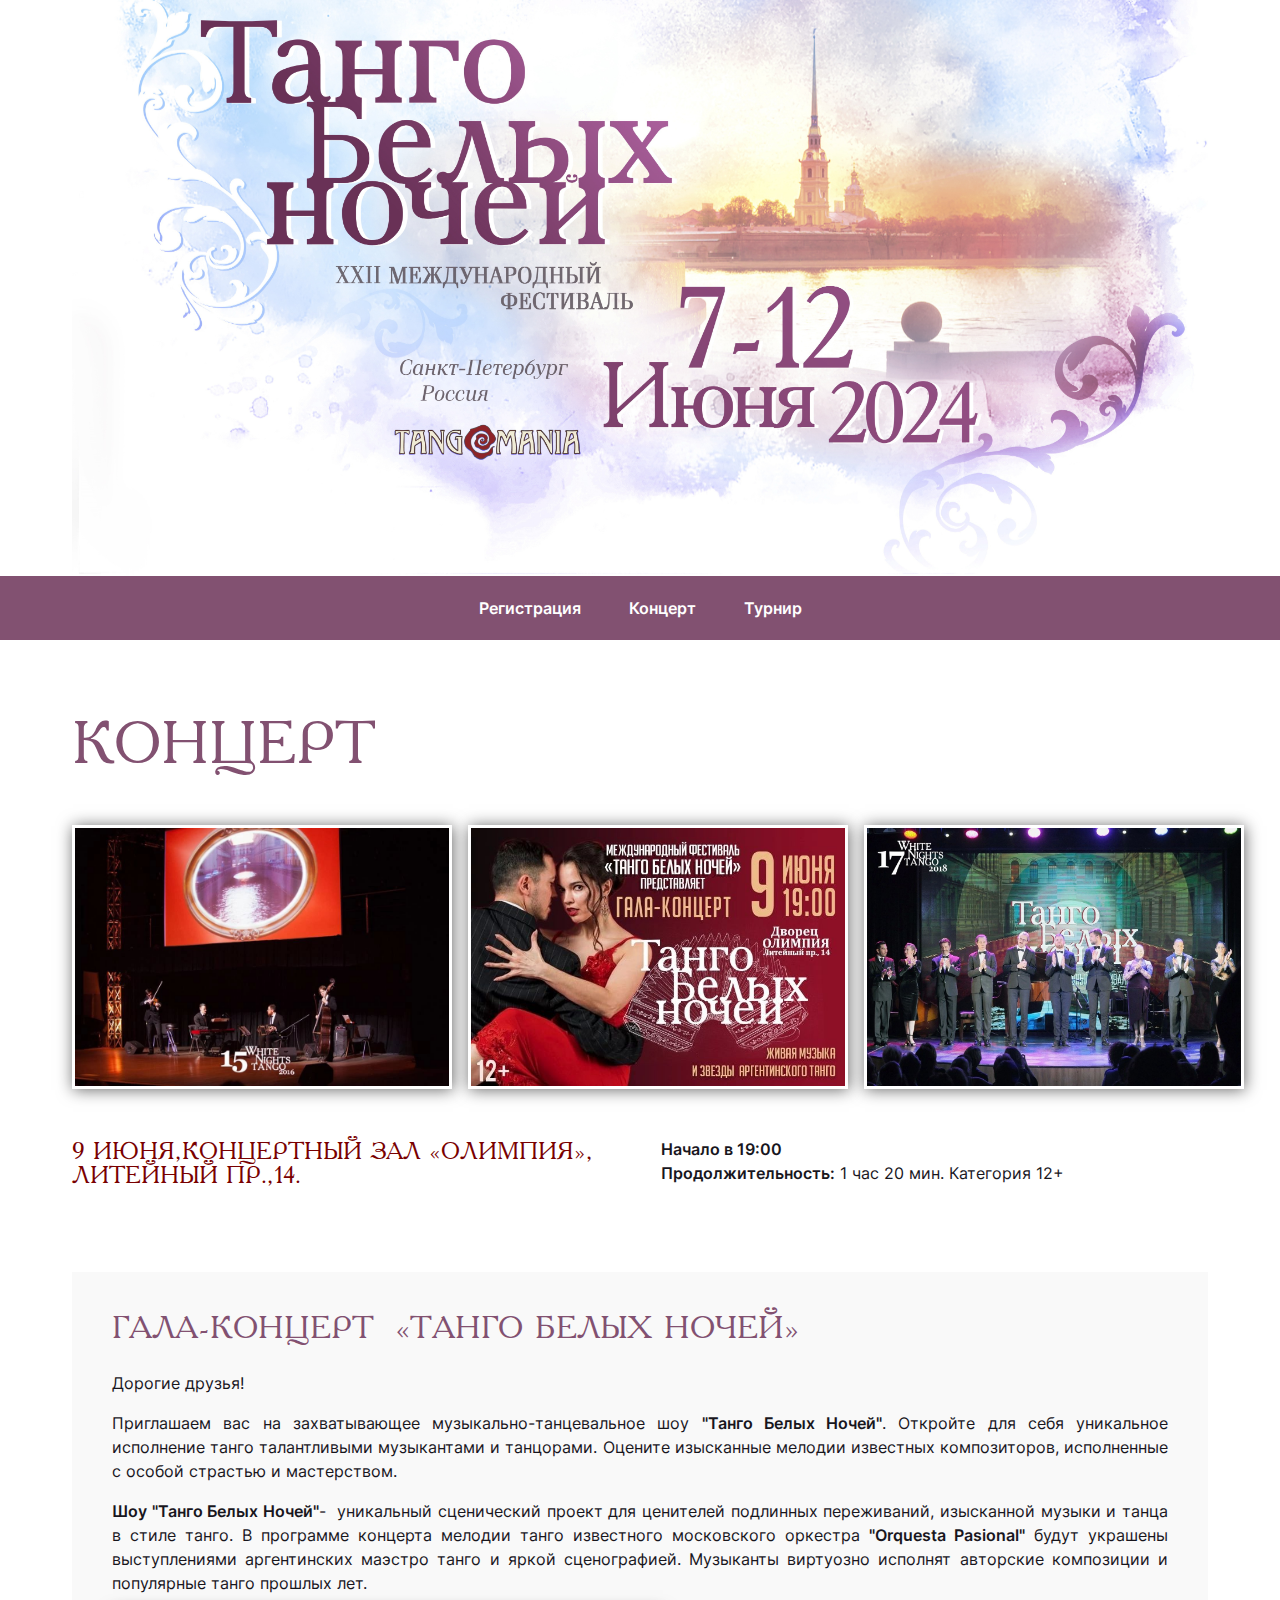
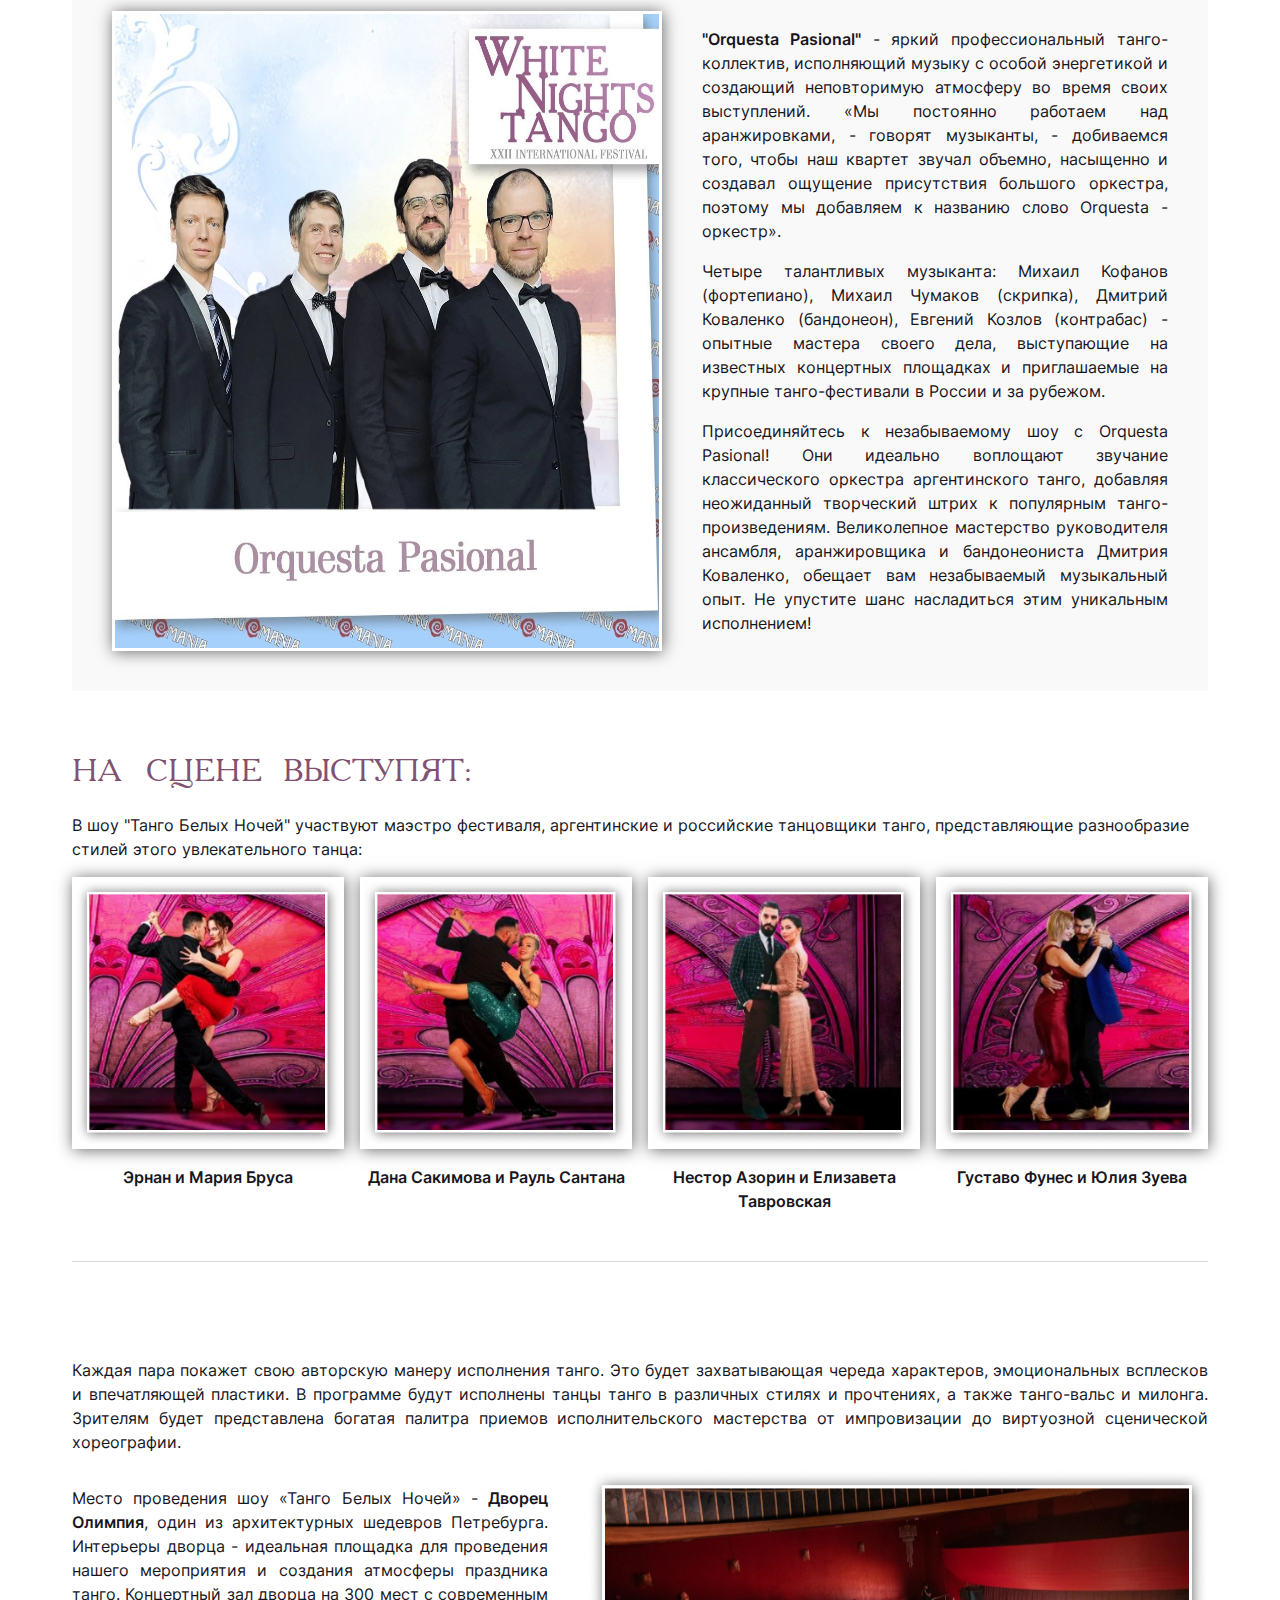
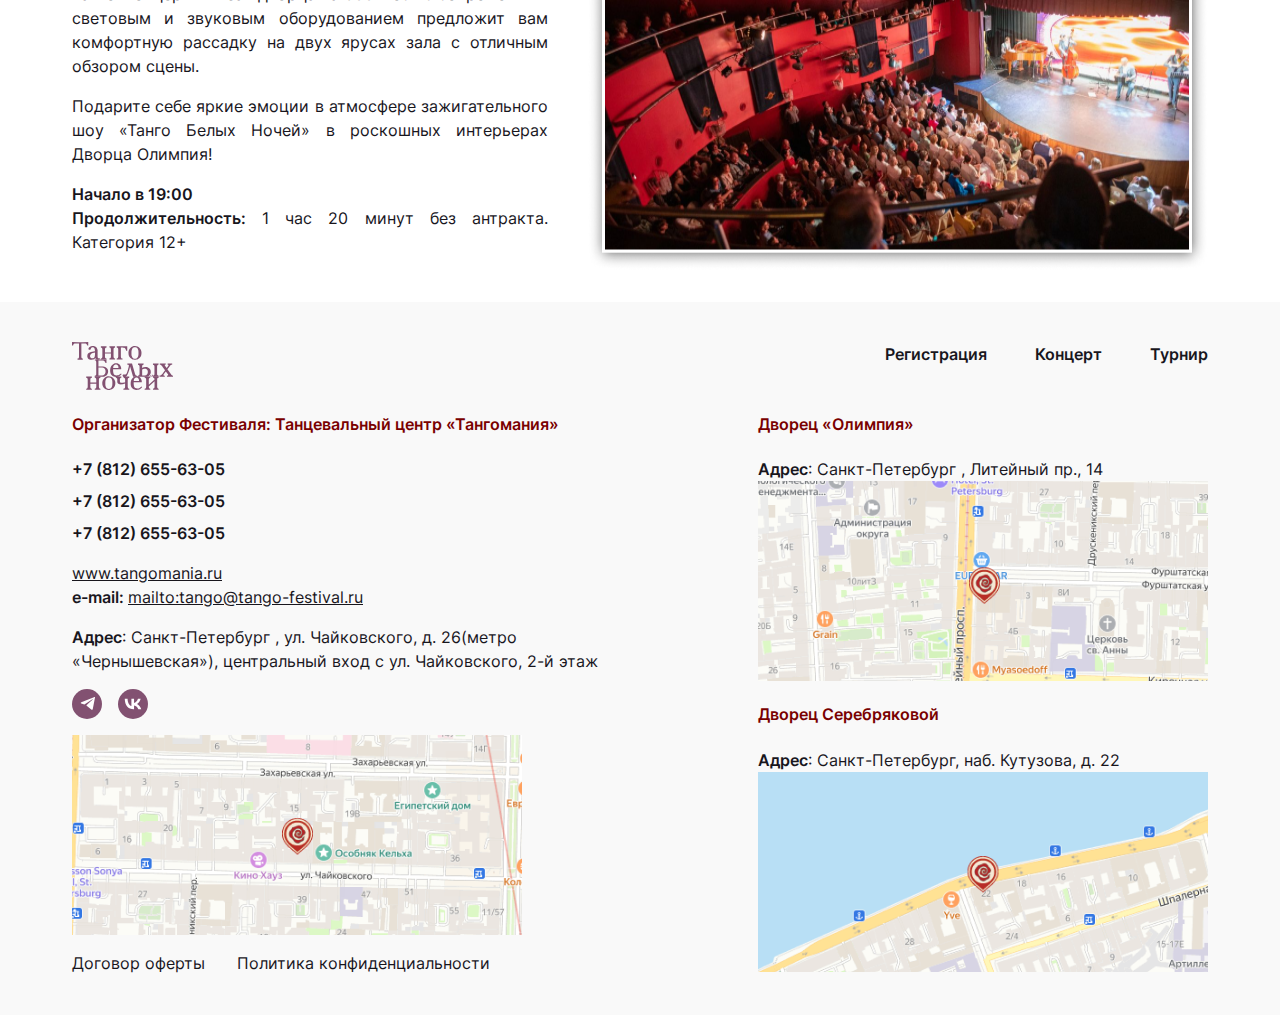
==== commit b0b2ac7e: "Add files via upload" ====
--- a/concert.html
+++ b/concert.html
@@ -22,20 +22,20 @@
       <header class="header">
         <div class="container">
           <div class="header__main">
-            <div class="header__pic"><a href="/">
+            <div class="header__pic"><a href="/tango">
                 <!--img(src="img/" + path + "/" + image + "." + format, srcset= "img/" + path + "/" + image + "@2x." + format + " 2x", width= width, height= height, alt= altText)--><img src="img/content/headerImg.jpg" srcset="img/content/headerImg.jpg" width=""></a></div>
-            <nav class="nav">
-              <ul class="nav__list">
-                <li class="nav__item"><a class="nav__link" href="./registration.html">Регистрация</a>
-                </li>
-                <li class="nav__item"><a class="nav__link" href="./concert.html">Концерт</a>
-                </li>
-                <li class="nav__item"><a class="nav__link" href="./tornament.html">Турнир</a>
-                </li>
-              </ul>
-            </nav>
           </div>
         </div>
+        <nav class="nav">
+          <ul class="nav__list">
+            <li class="nav__item"><a class="nav__link" href="./registration.html">Регистрация</a>
+            </li>
+            <li class="nav__item"><a class="nav__link" href="./concert.html">Концерт</a>
+            </li>
+            <li class="nav__item"><a class="nav__link" href="./tornament.html">Турнир</a>
+            </li>
+          </ul>
+        </nav>
       </header>
       <main>
         <section class="concertHeader"> 
@@ -57,7 +57,7 @@
         <section class="concertBlock gala"> 
           <div class="container">
             <div class="concertBlock__inner">
-              <h2 class="section__title">Гала-концерт  «Танго Белых Ночей»</h2>
+              <h2 class="section__title">Гала-концерт «Танго Белых Ночей»</h2>
               <div class="textBlock">
                 <p>Дорогие друзья!</p>
                 <p>Приглашаем вас на захватывающее музыкально-танцевальное шоу <strong>"Танго Белых Ночей"</strong>. Откройте для себя уникальное исполнение танго талантливыми музыкантами и танцорами. Оцените изысканные мелодии известных композиторов, исполненные с особой страстью и мастерством.</p>
@@ -106,7 +106,7 @@
                 <div class="textBlock">
                   <p>Место проведения шоу «Танго Белых Ночей» - <b>Дворец Олимпия</b>, один из архитектурных шедевров Петребурга. Интерьеры дворца - идеальная площадка для проведения нашего мероприятия и создания атмосферы праздника танго. Концертный зал дворца на 300 мест с современным световым и звуковым оборудованием предложит вам комфортную рассадку на двух ярусах зала с отличным обзором сцены.</p>
                   <p>Подарите себе яркие эмоции в атмосфере зажигательного шоу «Танго Белых Ночей» в роскошных интерьерах Дворца Олимпия!</p>
-                  <p><b>Начало</b> в 19:00<br><b>Продолжительность:</b> 1 час 20 минут без антракта. Категория 12+</p>
+                  <p><b>Начало в 19:00</b><br><b>Продолжительность:</b> 1 час 20 минут без антракта. Категория 12+</p>
                 </div>
                 <!--img(src="img/" + path + "/" + image + "." + format, srcset= "img/" + path + "/" + image + "@2x." + format + " 2x", width= width, height= height, alt= altText)--><img src="img/content/concert/orcherstra-2.png" srcset="img/content/concert/orcherstra-2.png">
               </div>
--- a/css/style.min.css
+++ b/css/style.min.css
@@ -1,3 +1,3 @@
 /*! normalize.css v8.0.1 | MIT License | github.com/necolas/normalize.css */
-html{-webkit-text-size-adjust:100%}details,main{display:block}h1{margin:.67em 0;font-size:2em}hr{-webkit-box-sizing:content-box;box-sizing:content-box;height:0;overflow:visible}code,kbd,pre,samp{font-size:1em;font-family:monospace,monospace}a{background-color:transparent;color:#000;text-decoration:none}abbr[title]{-webkit-text-decoration:underline dotted;text-decoration:underline dotted;border-bottom:none}b,strong{font-weight:bolder}small{font-size:80%}sub,sup{position:relative;font-size:75%;line-height:0;vertical-align:baseline}sub{bottom:-.25em}sup{top:-.5em}img{border-style:none}button,input,optgroup,select,textarea{margin:0;font-size:100%;line-height:1.15;font-family:inherit}button,input{overflow:visible}button,select{text-transform:none}[type=button]::-moz-focus-inner,[type=reset]::-moz-focus-inner,[type=submit]::-moz-focus-inner,button::-moz-focus-inner{padding:0;border-style:none}[type=button]:-moz-focusring,[type=reset]:-moz-focusring,[type=submit]:-moz-focusring,button:-moz-focusring{outline:1px dotted ButtonText}fieldset{padding:.35em .75em .625em}legend{display:table;max-width:100%;color:inherit;white-space:normal}progress{vertical-align:baseline}textarea{overflow:auto;resize:none}[type=checkbox],[type=radio],legend{-webkit-box-sizing:border-box;box-sizing:border-box;padding:0}[type=number]::-webkit-inner-spin-button,[type=number]::-webkit-outer-spin-button{height:auto}[type=search]{outline-offset:-2px;-webkit-appearance:textfield}[type=search]::-webkit-search-decoration{-webkit-appearance:none}::-webkit-file-upload-button{font:inherit;-webkit-appearance:button}summary{display:list-item}[hidden],template{display:none}@font-face{font-style:normal;font-weight:400;font-family:"Inter";font-display:swap;src:url(../fonts/Inter-Regular.ttf) format("truetype")}@font-face{font-style:normal;font-weight:500;font-family:"Inter";font-display:swap;src:url(../fonts/Inter-Medium.ttf) format("truetype")}@font-face{font-style:normal;font-weight:600;font-family:"Inter";font-display:swap;src:url(../fonts/Inter-SemiBold.ttf) format("truetype")}@font-face{font-style:normal;font-weight:400;font-family:"Academy";font-display:swap;src:url(../fonts/Academy.woff2) format("woff2"),url(../fonts/Academy.woff) format("woff")}*,::after,::before{-webkit-box-sizing:border-box;box-sizing:border-box}body,html{margin:0;padding:0;min-height:100vh}html{font-style:normal;font-weight:400;font-size:16px;line-height:24px;font-family:"Inter","Arial",sans-serif;color:#000;-webkit-font-smoothing:antialiased;-moz-osx-font-smoothing:grayscale;text-rendering:optimizeLegibility}body{width:100%;height:100%;background-color:#fff}img,video{display:block;max-width:100%;height:auto}input:-webkit-autofill{-webkit-box-shadow:inset 0 0 0 1000px #fff;box-shadow:inset 0 0 0 1000px #fff;-webkit-text-fill-color:#000}input,select,textarea{border-radius:0}input::-webkit-input-placeholder,textarea::-webkit-input-placeholder{opacity:1}input::-moz-placeholder,textarea::-moz-placeholder{opacity:1}input::-ms-input-placeholder,textarea::-ms-input-placeholder{opacity:1}input::placeholder,textarea::placeholder{opacity:1}input:invalid,textarea:invalid{-webkit-box-shadow:none;box-shadow:none}input::-ms-clear,input::-ms-reveal{display:none}input[type=search]::-webkit-search-cancel-button,input[type=search]::-webkit-search-decoration,input[type=search]::-webkit-search-results-button,input[type=search]::-webkit-search-results-decoration{-webkit-appearance:none;appearance:none}input::-webkit-inner-spin-button,input::-webkit-outer-spin-button{margin:0;-webkit-appearance:none;appearance:none}input[type=number]{-webkit-appearance:textfield;-moz-appearance:textfield;appearance:textfield}input:matches([type=email],[type=number],[type=password],[type=search],[type=tel],[type=text],[type=url]),select,textarea{-webkit-appearance:none;-moz-appearance:none;appearance:none}[type=button],[type=reset],[type=submit],button{-webkit-appearance:none;-moz-appearance:none;appearance:none}button.btn{border:0;background-color:transparent}.wrapper{position:relative;display:-webkit-box;display:-ms-flexbox;display:flex;-webkit-box-orient:vertical;-webkit-box-direction:normal;-ms-flex-direction:column;flex-direction:column;min-height:100vh;min-height:calc(100*var(--vh, 1vh))}.wrapper .footer,.wrapper .header{-ms-flex-negative:0;flex-shrink:0}.wrapper main{-webkit-box-flex:1;-ms-flex-positive:1;flex-grow:1}.rouble{font-weight:400!important;font-family:"Rouble","Arial",sans-serif;text-transform:lowercase!important}.custom-select select,.visually-hidden{position:absolute;width:1px;height:1px;margin:-1px;padding:0;overflow:hidden;white-space:nowrap;border:0;clip:rect(0 0 0 0);clip-path:inset(100%)}.scroll-lock-ios{position:fixed;overflow:hidden}.scroll-lock{overflow:hidden}.no-scrollbar{-ms-overflow-style:none;scrollbar-width:none}.modal::-webkit-scrollbar,.no-scrollbar::-webkit-scrollbar{display:none}.no-transition{-webkit-transition:none!important;transition:none!important}.js-focus-visible :focus:not(.focus-visible){outline:0}.container{width:100%;max-width:1200px;margin:0 auto}.header{background-color:#fff}.nav{background-color:#825171}.footer .footer__inner .footer__content .socialBtns button.btn,.nav__list{display:-webkit-box;display:-ms-flexbox;display:flex;-webkit-box-pack:center;-ms-flex-pack:center;justify-content:center}.nav__list{margin:0;padding:1.25em 0;-webkit-column-gap:3em;-moz-column-gap:3em;column-gap:3em;list-style:none;font-weight:600}.nav__link{color:#fff}.nav__link.is-active{opacity:.6}.custom-select__text br,.nav__toggle{display:none}.footer{padding:40px 0;background-color:#f9f9f9}.footer .footer__inner .footer__links.mobile{display:none;-webkit-column-gap:2em;-moz-column-gap:2em;column-gap:2em;-webkit-box-orient:vertical;-webkit-box-direction:normal;-ms-flex-direction:column;flex-direction:column}.footer .footer__inner .footer__content,.footer .footer__inner .footer__header{display:-webkit-box;display:-ms-flexbox;display:flex;-webkit-box-pack:justify;-ms-flex-pack:justify;justify-content:space-between}.footer .footer__inner .footer__header .nav{background-color:transparent;display:-webkit-box;display:-ms-flexbox;display:flex;-webkit-column-gap:3em;-moz-column-gap:3em;column-gap:3em}.footer .footer__inner .footer__content .socialBtns{display:-webkit-box;display:-ms-flexbox;display:flex;margin-top:1em;margin-bottom:1em;-webkit-column-gap:1em;-moz-column-gap:1em;column-gap:1em}.footer .footer__inner .footer__content .socialBtns button.btn{width:30px;aspect-ratio:1;background-color:#825171;border-radius:100%;-webkit-box-align:center;-ms-flex-align:center;align-items:center}.footer .footer__inner .footer__content .footer__info h4.title,.price .price__block.price__list table .title{color:#790000}.footer .footer__inner .footer__content .footer__info .phones{display:-webkit-box;display:-ms-flexbox;display:flex;-webkit-box-orient:vertical;-webkit-box-direction:normal;-ms-flex-direction:column;flex-direction:column;font-weight:700;row-gap:.5em}.footer .footer__inner .footer__content .footer__info .sites{margin-top:1em;margin-bottom:1em}.footer .footer__inner .footer__content .footer__info .sites a{text-decoration:underline}.footer .footer__inner .footer__content .footer__info .email span,.price .price__block.indPack table,.price .price__block.price__list table{font-weight:600}.footer .footer__inner .footer__content .footer__column:first-child{max-width:50%}.footer .footer__inner .footer__content .footer__links{display:-webkit-box;display:-ms-flexbox;display:flex;-webkit-column-gap:2em;-moz-column-gap:2em;column-gap:2em}.modal,.modal__wrapper{display:-webkit-box;display:-ms-flexbox;display:flex}.modal{position:fixed;top:0;right:0;bottom:0;left:0;z-index:1000;-webkit-box-orient:vertical;-webkit-box-direction:normal;-ms-flex-direction:column;flex-direction:column;overflow-y:auto;-webkit-overflow-scrolling:touch;background-color:rgba(0,0,0,.8);-webkit-transform:scale(1.2);transform:scale(1.2);visibility:hidden;opacity:0;-webkit-transition:opacity .6s cubic-bezier(.55,0,.1,1),visibility .6s cubic-bezier(.55,0,.1,1),-webkit-transform .6s cubic-bezier(.55,0,.1,1);transition:opacity .6s cubic-bezier(.55,0,.1,1),transform .6s cubic-bezier(.55,0,.1,1),visibility .6s cubic-bezier(.55,0,.1,1);transition:opacity .6s cubic-bezier(.55,0,.1,1),transform .6s cubic-bezier(.55,0,.1,1),visibility .6s cubic-bezier(.55,0,.1,1),-webkit-transform .6s cubic-bezier(.55,0,.1,1);pointer-events:none;-ms-overflow-style:none;scrollbar-width:none}.modal__wrapper{position:relative;-ms-flex-negative:0;flex-shrink:0;-webkit-box-pack:center;-ms-flex-pack:center;justify-content:center;-webkit-box-align:center;-ms-flex-align:center;align-items:center;width:100%;min-height:100%;padding:60px 40px}.modal__overlay{position:absolute;top:0;left:0;width:100%;height:100%;cursor:pointer}.modal__content{position:relative;width:600px;padding:40px;background-color:#fff}.modal__close-btn{position:absolute;top:22px;right:22px;z-index:1;width:40px;height:40px;padding:0;background:0 0;border:0;cursor:pointer;-webkit-transition:opacity .3s ease;transition:opacity .3s ease}.modal__close-btn.focus-visible:focus{opacity:.5}.modal--responsive .modal__content{width:100%}.modal--fit-content .modal__content{width:auto}.modal--no-scale{-webkit-transform:none;transform:none}.modal--preload{-webkit-transition:none;transition:none}.modal.is-active{-webkit-transform:scale(1);transform:scale(1);visibility:visible;opacity:1;pointer-events:auto}.custom-input,.custom-textarea{position:relative;display:-webkit-box;display:-ms-flexbox;display:flex;width:530px;padding:14px 0 28px}.custom-input label,.custom-textarea label{display:-webkit-box;display:-ms-flexbox;display:flex;-webkit-box-align:center;-ms-flex-align:center;align-items:center;width:100%}.custom-input label input,.custom-input label textarea,.custom-textarea label input,.custom-textarea label textarea{-webkit-box-flex:1;-ms-flex-positive:1;flex-grow:1;max-width:300px;min-height:48px;margin-left:auto;padding:10px;border:2px solid rgba(0,0,0,.2);border-radius:5px;outline:0;-webkit-transition:border .3s ease;transition:border .3s ease}.custom-input label input:hover,.custom-input label textarea:hover,.custom-textarea label input:hover,.custom-textarea label textarea:hover{border:2px solid rgba(0,0,0,.5)}.custom-input label input:focus,.custom-input label textarea:focus,.custom-textarea label input:focus,.custom-textarea label textarea:focus{border:2px solid rgba(0,0,0,.8)}.custom-input__error,.custom-textarea__error{position:absolute;right:0;bottom:35px;color:#ff1553;opacity:0;-webkit-transition:opacity .3s ease;transition:opacity .3s ease}.custom-input.is-invalid input,.custom-input.is-invalid textarea,.custom-textarea.is-invalid input,.custom-textarea.is-invalid textarea{border:2px solid #ff1553}.custom-input.is-invalid input:focus,.custom-input.is-invalid input:hover,.custom-input.is-invalid textarea:focus,.custom-input.is-invalid textarea:hover,.custom-textarea.is-invalid input:focus,.custom-textarea.is-invalid input:hover,.custom-textarea.is-invalid textarea:focus,.custom-textarea.is-invalid textarea:hover{border:2px solid rgba(255,21,83,.5)}.custom-input.is-valid input,.custom-textarea.is-valid input{border:2px solid #22b259}.custom-input.is-valid input:focus,.custom-input.is-valid input:hover,.custom-textarea.is-valid input:focus,.custom-textarea.is-valid input:hover{border:2px solid rgba(34,178,89,.5)}.custom-input .input-message,.custom-textarea .input-message{position:absolute;right:0;bottom:-5px}.custom-input .input-message.is-invalid,.custom-textarea .input-message.is-invalid{color:red}.custom-input .input-message.is-valid,.custom-textarea .input-message.is-valid{color:#15ab07}.custom-toggle{position:relative;font-size:18px;line-height:27px;font-weight:300;display:-webkit-box;display:-ms-flexbox;display:flex;width:500px;padding:14px 0 10px 36px}.custom-toggle:last-of-type{padding:14px 0 58px 36px}.custom-toggle input{position:absolute;width:1px;height:1px;margin:-1px;clip:rect(0 0 0 0)}.custom-toggle label{position:relative;padding-left:52px;cursor:pointer}.custom-toggle label span{margin-bottom:0;margin-left:0}.custom-toggle--checkbox .custom-toggle__icon,.custom-toggle--radio .custom-toggle__icon{position:absolute;top:0;left:0;width:28px;height:28px;border:1.5px solid #2c39f2;-webkit-transition:border .3s ease;transition:border .3s ease}.custom-toggle--checkbox .custom-toggle__icon::before,.custom-toggle--radio .custom-toggle__icon::before{content:"";position:absolute;top:50%;left:50%;width:20px;height:20px;-webkit-transform:translate(-50%,-50%);transform:translate(-50%,-50%)}.custom-toggle--checkbox .custom-toggle__icon::before{background-color:transparent;-webkit-transition:background-color .3s ease;transition:background-color .3s ease}.custom-toggle--radio .custom-toggle__icon{border:1px solid #2c39f2;border-radius:50%}.custom-toggle--radio .custom-toggle__icon::before{color:transparent;border-radius:50%;-webkit-transition:color .3s ease;transition:color .3s ease}.custom-toggle input:checked+.custom-toggle__icon{border:1.5px solid #2c39f2}.custom-toggle input:checked+.custom-toggle__icon::before{background-color:#2c39f2}.custom-toggle.is-invalid label span{color:#ff1553}.custom-toggle .input-message{position:absolute;right:0;bottom:-5px}.custom-toggle .input-message.is-invalid{color:red}.custom-toggle .input-message.is-valid{color:#15ab07}.custom-select{position:relative;width:300px;padding:14px 0 28px;margin:0 0 44px}.custom-select__label,.custom-select__placeholder{position:absolute;top:50%;left:10px;-webkit-transform:translateY(-50%);transform:translateY(-50%);-webkit-transition:opacity .3s ease,-webkit-transform .3s ease;transition:transform .3s ease,opacity .3s ease;transition:transform .3s ease,opacity .3s ease,-webkit-transform .3s ease;pointer-events:none}.custom-select__placeholder{-webkit-transform:translateY(-80%);transform:translateY(-80%)}.custom-select__button{display:-webkit-box;display:-ms-flexbox;display:flex;-webkit-box-align:center;-ms-flex-align:center;align-items:center;width:100%;height:48px;padding:5px 10px;background-color:transparent;border:2px solid rgba(0,0,0,.2);border-radius:5px;outline:0;cursor:pointer;-webkit-transition:border .3s ease;transition:border .3s ease}.custom-select__button:hover{border:2px solid rgba(0,0,0,.5)}.custom-select__button:focus{border:2px solid rgba(0,0,0,.8)}.custom-select__button:disabled{pointer-events:none;opacity:.3}.custom-select__list{position:absolute;bottom:10px;z-index:1;width:100%;max-height:100px;margin:0;padding:0;overflow-y:auto;list-style:none;background-color:#fff;border:2px solid #000;-webkit-transform:translateY(100%);transform:translateY(100%);visibility:hidden;opacity:0;-webkit-transition:visibility .3s ease,opacity .3s ease;transition:visibility .3s ease,opacity .3s ease}.custom-select__item{padding:5px;outline:0;cursor:pointer;-webkit-transition:background-color .3s ease;transition:background-color .3s ease}.custom-select__item[aria-selected=true]{background-color:rgba(0,0,0,.2)}.custom-select__item[aria-selected=true].focus-visible:focus{background-color:rgba(0,0,0,.2)}.custom-select__item.focus-visible:focus{background-color:rgba(0,0,0,.4)}.custom-select__error{position:absolute;bottom:-15px;left:0;color:#ff1553;opacity:0;-webkit-transition:opacity .1s ease;transition:opacity .1s ease}.custom-select__text{font-size:20px;line-height:24px;-ms-flex-negative:0;flex-shrink:0;width:80%;overflow:hidden;text-align:left;white-space:nowrap;text-overflow:ellipsis;opacity:0;-webkit-transition:opacity .3s ease .1s;transition:opacity .3s ease .1s}.custom-select__icon{-ms-flex-negative:0;flex-shrink:0;width:20px;height:10px;margin-left:auto;background-color:#000;-webkit-transition:-webkit-transform .3s ease;transition:transform .3s ease;transition:transform .3s ease,-webkit-transform .3s ease;clip-path:polygon(100% 0,100% 20%,50% 100%,0 20%,0 0,50% 80%)}.custom-select.is-disabled{pointer-events:none}.about .about__inner h2.section__title.mobile,.custom-select.is-disabled .custom-select__list{display:none}.custom-select.open-up .custom-select__list{bottom:auto;top:0;-webkit-transform:translateY(calc(-100% + 10px));transform:translateY(calc(-100% + 10px))}.custom-select.is-open .custom-select__list{visibility:visible;opacity:1}.custom-select.is-open .custom-select__icon{-webkit-transform:rotate(180deg);transform:rotate(180deg)}.custom-select.is-open .custom-select__label{opacity:0}.custom-select.not-empty .custom-select__text{opacity:1}.custom-select.not-empty .custom-select__label,.custom-select.not-empty .custom-select__placeholder{opacity:0}.custom-select.is-invalid .custom-select__error{opacity:1}.custom-select.is-invalid .custom-select__button{border:2px solid #ff1553}.custom-select.is-invalid .custom-select__button:focus,.custom-select.is-invalid .custom-select__button:hover{border:2px solid rgba(255,21,83,.5)}.custom-select--placeholder .custom-select__label,.custom-select.slide-up.is-open .custom-select__label,.custom-select.slide-up.not-empty .custom-select__label{-webkit-transform:translateY(calc(-50% - 40px));transform:translateY(calc(-50% - 40px));opacity:1}.custom-select--placeholder.is-open .custom-select__label,.custom-select--placeholder.not-empty .custom-select__label,.custom-select.slide-up.is-open .custom-select__text,.custom-select.slide-up.not-empty .custom-select__text,.is-drag.input-upload__drop-zone::before{opacity:1}.custom-select .input-message{position:absolute;right:0;bottom:-5px}.custom-select .input-message.is-invalid{color:red}.custom-select .input-message.is-valid{color:#15ab07}.input-upload{margin-bottom:50px;display:-webkit-box;display:-ms-flexbox;display:flex;-webkit-box-orient:vertical;-webkit-box-direction:normal;-ms-flex-direction:column;flex-direction:column}.input-upload input{position:absolute;width:1px;height:1px;margin:-1px;padding:0;overflow:hidden;white-space:nowrap;border:0;clip:rect(0 0 0 0);clip-path:inset(100%)}.input-upload,.input-upload__preview-item{position:relative}.input-upload__preview{padding:10px;border-radius:10px}.input-upload--file-drop .input-upload__preview,.input-upload--images-drop .input-upload__preview{width:100%;display:-ms-grid;display:grid;gap:20px;-ms-grid-columns:1fr 1fr;grid-template-columns:1fr 1fr;pointer-events:none}.input-upload--images .input-upload__preview{display:-ms-grid;display:grid;gap:20px;-ms-grid-columns:(200px)[4];grid-template-columns:repeat(4,200px)}.input-upload--file .input-upload__preview{display:-ms-grid;display:grid;gap:20px;-ms-grid-columns:1fr;grid-template-columns:1fr}.input-upload--images .input-upload__preview-item{border:1px solid rgba(0,0,0,.2);margin-top:10px;width:200px;height:150px;border-radius:10px;display:-webkit-box;display:-ms-flexbox;display:flex;-webkit-box-align:center;-ms-flex-align:center;align-items:center;-webkit-box-pack:center;-ms-flex-pack:center;justify-content:center;position:relative;overflow:hidden}.input-upload--images .input-upload__preview-icon{position:absolute;z-index:1;width:30px;height:auto;left:10px;top:10px}.input-upload--images .input-upload__preview-file-info{position:absolute;width:100%;height:40px;background-color:rgba(0,0,0,.8);color:#fff;padding:5px 10px;z-index:1;left:0;bottom:0}.input-upload--file .input-upload__preview-item{border:1px solid rgba(0,0,0,.2);border-radius:10px;padding:5px 40px 5px 50px;margin-top:10px;width:100%;height:50px;display:-webkit-box;display:-ms-flexbox;display:flex;-webkit-box-align:center;-ms-flex-align:center;align-items:center;position:relative;overflow:hidden}.input-upload__preview-file-size{white-space:nowrap}.input-upload__preview-file-name{white-space:nowrap;overflow:hidden;text-overflow:ellipsis}.input-upload--file .input-upload__preview-icon{position:absolute;z-index:1;width:30px;height:auto;left:10px}.input-upload__preview-file-info{width:100%;display:-ms-grid;display:grid;-ms-grid-columns:2fr 1fr;grid-template-columns:2fr 1fr;gap:20px;padding:10px}.input-upload__preview-img{max-width:100%;height:auto;max-height:100%;-o-object-fit:cover;object-fit:cover}.input-upload__preview-item-remove{border:0;padding:0;position:absolute;width:20px;height:20px;top:10px;right:10px;cursor:pointer;background-color:#2c39f2;color:#fff}.input-upload--file .input-upload__preview-item-remove{top:unset}.input-upload__drop-zone{position:relative;width:400px;min-height:400px;border-radius:10px;border:1px solid rgba(0,0,0,.2);margin-bottom:10px;padding:20px;overflow:hidden;display:-webkit-box;display:-ms-flexbox;display:flex;cursor:pointer}.input-upload__drop-zone::before{content:"";position:absolute;width:100%;height:100%;top:0;left:0;pointer-events:none;background-color:rgba(0,0,0,.2);opacity:0;-webkit-transition:opacity .3s ease;transition:opacity .3s ease}.input-upload__drop-zone-text{position:absolute;top:50%;left:50%;-webkit-transform:translate(-50%,-50%);transform:translate(-50%,-50%);-webkit-transition:opacity .3s ease,visibility .3s ease;transition:opacity .3s ease,visibility .3s ease}.not-empty .input-upload__drop-zone-text{opacity:0;visibility:hidden}.input-upload--images-drop .input-upload__preview-item{border:1px solid rgba(0,0,0,.2);width:100%;height:150px;border-radius:10px;display:-webkit-box;display:-ms-flexbox;display:flex;-webkit-box-align:center;-ms-flex-align:center;align-items:center;-webkit-box-pack:center;-ms-flex-pack:center;justify-content:center;position:relative;overflow:hidden;pointer-events:all;cursor:auto}.input-upload--images-drop .input-upload__preview-icon{position:absolute;z-index:1;width:30px;height:auto;left:10px;top:10px}.input-upload--images-drop .input-upload__preview-file-info{position:absolute;width:100%;height:40px;background-color:rgba(0,0,0,.8);color:#fff;padding:5px 10px;z-index:1;left:0;bottom:0}.input-upload--file-drop .input-upload__preview-item{border:1px solid rgba(0,0,0,.2);width:100%;height:150px;border-radius:10px;display:-webkit-box;display:-ms-flexbox;display:flex;-webkit-box-align:center;-ms-flex-align:center;align-items:center;-webkit-box-pack:center;-ms-flex-pack:center;justify-content:center;position:relative;overflow:hidden;pointer-events:all;cursor:auto}.input-upload--file-drop .input-upload__preview-icon{position:absolute;z-index:1;width:30px;height:auto;left:10px;top:10px}.input-upload--file-drop .input-upload__preview-file-info{position:absolute;width:100%;height:40px;background-color:rgba(0,0,0,.8);color:#fff;padding:5px 10px;z-index:1;left:0;bottom:0}.input-upload__preview-item.is-invalid,.input-upload__preview.is-invalid{border:1px solid rgba(255,0,0,.6)}.input-upload__preview-item.is-invalid .input-upload__preview-file-size{color:red}.input-upload__message{position:absolute;right:0;bottom:-5px;color:red}.modalOverlay{display:none;position:fixed;z-index:10;background-color:rgba(0,0,0,.2);width:100%;height:100%;left:0;top:0}.about .about__inner .about__context h2.section__title,.modalOverlay.active,.modalWindow.active{display:block}.modalWindow{display:none;position:fixed;left:50vw;top:50vh;-webkit-transform:translate(-50%,-50%);transform:translate(-50%,-50%);background-color:#fff;padding:2em;border-radius:12px;z-index:20;width:700px}.modalWindow .modalWindow__header,.modalWindow .modalWindow__header .closeBtn{display:-webkit-box;display:-ms-flexbox;display:flex;-webkit-box-pack:justify;-ms-flex-pack:justify;justify-content:space-between;-webkit-box-align:center;-ms-flex-align:center;align-items:center}.modalWindow .modalWindow__header h2.section__title{font-size:24px}.modalWindow .modalWindow__header .closeBtn{-ms-flex-negative:0;flex-shrink:0;border-radius:100%;width:40px;height:40px;-webkit-box-pack:center;-ms-flex-pack:center;justify-content:center;background-color:#825171;cursor:pointer}.modalWindow .modalWindow__text{margin-top:1em}.about .about__inner{display:-webkit-box;display:-ms-flexbox;display:flex;margin-top:3em;-webkit-box-pack:justify;-ms-flex-pack:justify;justify-content:space-between;-webkit-column-gap:2em;-moz-column-gap:2em;column-gap:2em}.about .about__inner .about__context{font-size:18px}.about .about__inner .about__context p{font-style:italic;margin-bottom:2em;text-align:justify}.about .about__inner .about__pic{-ms-flex-negative:0;flex-shrink:0}.about .about__inner .about__pic img{max-width:590px;max-height:500px;height:revert-layer;-o-object-fit:cover;object-fit:cover;border:3px solid #fff;-webkit-box-shadow:1px 1px 15px 0 #696969;box-shadow:1px 1px 15px 0 #696969}.events{margin-top:4em;background-color:#f9f9f9}.events .events__inner .section__title{font-size:32px;max-width:800px;line-height:1.3;color:#18161d}.events .events__inner .events__list{margin-top:1em;display:-ms-grid;display:grid;-ms-grid-columns:1fr 1fr 1fr 1fr;grid-template-columns:1fr 1fr 1fr 1fr;padding-left:0;gap:1em}.events .events__inner .events__list .btn{padding:2.8em 2em;border:1px solid #d9d9d9;text-align:center;cursor:pointer;font-weight:600;font-size:18px;line-height:1.5}.events .events__inner .events__list .btn:nth-child(2),.events .events__inner .events__list .btn:nth-child(4),.events .events__inner .events__list .btn:nth-child(5),.events .events__inner .events__list .btn:nth-child(7){color:#825171}.djs,.maestros{margin-top:4.5em}.djs .djs__inner,.maestros .maestros__inner{border-bottom:1px solid #d9d9d9}.djs .djs__inner .djs__list,.maestros .maestros__inner .maestros__list{display:-ms-grid;display:grid;-ms-grid-columns:1fr 1fr 1fr 1fr;grid-template-columns:1fr 1fr 1fr 1fr;padding-left:0;gap:1em;list-style:none}.djs .djs__inner .djs__list li,.maestros .maestros__inner .maestros__list li{text-align:center;font-weight:600;cursor:pointer}.djs .djs__inner .djs__list li img,.maestros .maestros__inner .maestros__list li img,section.perfomance .perfomance__inner .perfomance__list li img{border:3px solid #fff;-webkit-box-shadow:1px 1px 15px 0 #696969;box-shadow:1px 1px 15px 0 #696969;width:100%;margin-bottom:1em}.djs .djs__inner .djs__list{-ms-grid-columns:1fr 1fr 1fr 1fr 1fr;grid-template-columns:1fr 1fr 1fr 1fr 1fr}.orchestra{margin-top:3.5em}.locations .locations__inner .locations__main .locations__item,.orchestra .orchestra__main{display:-webkit-box;display:-ms-flexbox;display:flex;-webkit-column-gap:2em;-moz-column-gap:2em;column-gap:2em;text-align:justify}.orchestra .orchestra__main{-webkit-box-orient:horizontal;-webkit-box-direction:reverse;-ms-flex-direction:row-reverse;flex-direction:row-reverse;font-size:18px;line-height:1.43}.orchestra .orchestra__main p{margin:0 0 1em}.orchestra .orchestra__main .orchestra__pic{width:50%;-ms-flex-negative:0;flex-shrink:0;margin:0 auto}.orchestra .orchestra__main .orchestra__pic img{width:100%;border:3px solid #fff;-webkit-box-shadow:1px 1px 15px 0 #696969;box-shadow:1px 1px 15px 0 #696969}.locations{background-color:#f9f9f9}.locations .locations__inner{padding-top:3.9em}.locations .locations__inner h2.section__title,.miloga .miloga__inner h2.section__title{color:#18161d}.locations .locations__inner .locations__main{padding:0 1.9em;background-color:#fff}.locations .locations__inner .locations__main .locations__item{border-bottom:1px solid #d9d9d9;-webkit-box-align:center;-ms-flex-align:center;align-items:center;-webkit-box-pack:justify;-ms-flex-pack:justify;justify-content:space-between;padding-top:1.7em;padding-bottom:2em;line-height:1.78}.locations .locations__inner .locations__main .locations__item:nth-child(even){-webkit-box-orient:horizontal;-webkit-box-direction:reverse;-ms-flex-direction:row-reverse;flex-direction:row-reverse}.locations .locations__inner .locations__main .locations__item:last-child{border:0}.locations .locations__inner .locations__main .locations__item .locations__pic{-ms-flex-negative:0;flex-shrink:0;width:30%;-webkit-box-shadow:1px 1px 15px 0 #696969;box-shadow:1px 1px 15px 0 #696969}.locations .locations__inner .locations__main .locations__item .locations__pic img{border:3px solid #fff}.midImg .midImg__inner img{margin:0 auto}.midImg .midImg__inner{position:relative}.midImg .midImg__inner .midImg__img{display:-webkit-box;display:-ms-flexbox;display:flex}.midImg .midImg__inner .midImg__img img:first-child{position:absolute;z-index:1;-webkit-filter:blur(32px);filter:blur(32px)}.midImg .midImg__inner .midImg__img img:nth-child(2){z-index:5}.midImg .midImg__inner .midImg__img img:last-child{position:absolute;z-index:1;right:0;-webkit-filter:blur(32px);filter:blur(32px)}.program__item{background-color:#f9f9f9;padding-bottom:1em;margin-bottom:1em}.program__item .item__header{display:-webkit-box;display:-ms-flexbox;display:flex;-webkit-box-pack:justify;-ms-flex-pack:justify;justify-content:space-between;-webkit-box-align:center;-ms-flex-align:center;align-items:center;font-size:24px;font-family:"Academy";text-transform:uppercase;padding:1em}.program__item .item__header .toggleBtn,.schedule .schedule__item .item__header .toggleBtn{background-color:#825171;width:40px;aspect-ratio:1;border-radius:100%;display:-webkit-box;display:-ms-flexbox;display:flex;-webkit-box-pack:center;-ms-flex-pack:center;justify-content:center;-webkit-box-align:center;-ms-flex-align:center;align-items:center}.program__item .item__header .toggleBtn img{-webkit-transition:-webkit-transform .3s ease-in;transition:transform .3s ease-in;transition:transform .3s ease-in,-webkit-transform .3s ease-in}.program__item .item__content{display:none;overflow-x:scroll}.program__item .item__content li::marker,section.tornamentCats .tornamentCats__inner .column ul li::marker{color:#825171}.program__item .item__content li .time{font-weight:600;color:#790000}.program__item.active .item__content,.schedule .schedule__item.active .item__content{display:block}.price .price__block.active .price__header .toggleBtn img,.program__item.active .item__header .toggleBtn img,.schedule .schedule__item.active .item__header .toggleBtn img{-webkit-transform:rotate(180deg);transform:rotate(180deg)}.schedule .schedule__header{display:-webkit-box;display:-ms-flexbox;display:flex;-webkit-box-pack:justify;-ms-flex-pack:justify;justify-content:space-between}.schedule .schedule__header .section__desc{max-width:500px}.schedule .schedule__item{padding:1em}.schedule .schedule__item .item__header{display:-webkit-box;display:-ms-flexbox;display:flex;-webkit-box-pack:justify;-ms-flex-pack:justify;justify-content:space-between;-webkit-box-align:center;-ms-flex-align:center;align-items:center;padding-top:1em;padding-bottom:1em;border-bottom:1px solid #18161d;font-size:24px;font-family:"Academy";text-transform:uppercase}.schedule .schedule__item .item__content{display:none;overflow-x:scroll}.schedule .schedule__item .item__content table tr td:nth-child(2){font-weight:600}.schedule .schedule__item .item__content table tr td:nth-child(2) .title{color:#790000;display:inline-block;margin-bottom:1em}.schedule .note{color:#707070}.miloga{background-color:#f9f9f9}.miloga .miloga__inner .miloga__context .miloga__context .miloga__text{display:-webkit-box;display:-ms-flexbox;display:flex;-webkit-box-pack:justify;-ms-flex-pack:justify;justify-content:space-between;text-align:justify}.miloga .miloga__inner .miloga__pics{display:-ms-grid;display:grid;-ms-grid-columns:1fr 1fr;grid-template-columns:1fr 1fr;gap:1em}.miloga .miloga__inner .miloga__pics img{width:590px;height:340px;-o-object-fit:cover;object-fit:cover}.price .desc{text-align:justify}.price .price__block{background-color:#f9f9f9;padding:1em;margin-bottom:2em}.price .price__block ul{padding-left:1em}.price .price__block.indPack .price__blockContext,.price .price__block.special .price__blockContext{display:none}.picLine,.price .price__block .price__header{display:-webkit-box;display:-ms-flexbox;display:flex}.price .price__block .price__header,.price .price__block .price__header .toggleBtn{-webkit-box-pack:justify;-ms-flex-pack:justify;justify-content:space-between;-webkit-box-align:center;-ms-flex-align:center;align-items:center}.price .price__block .price__header .toggleBtn{background-color:#825171;width:40px;height:40px;border-radius:100%;display:-webkit-box;display:-ms-flexbox;display:flex;-webkit-box-pack:center;-ms-flex-pack:center;justify-content:center}.price .price__block.active .price__blockContext{display:block}.price .price__block .subTitleBlock,section.concertHeader .concertHeader__inner .descLine h2{font-size:24px;font-family:"Academy";text-transform:uppercase}.price .price__block .note{color:#707070}.price .price__block.price__list{overflow-x:scroll}.picLine{-webkit-column-gap:1em;-moz-column-gap:1em;column-gap:1em}.miloga .miloga__inner .miloga__pics img,.picLine img,section.concertBlock.gala .concertBlock__inner img,section.tornamentIntro .tornamentIntro__inner .tornamentIntro__pics img,section.tornamentPlace .tornamentPlace__inner img{border:3px solid #fff;-webkit-box-shadow:1px 1px 15px 0 #696969;box-shadow:1px 1px 15px 0 #696969}.picTextBlock,.textBlock,section.tornamentIntro .tornamentIntro__inner p,section.tornamentJury .tornamentJury__inner p{text-align:justify}.picTextBlock{display:-webkit-box;display:-ms-flexbox;display:flex;-webkit-column-gap:1em;-moz-column-gap:1em;column-gap:1em}section.concertHeader{margin-top:2.7em}section.concertHeader .concertHeader__inner .descLine{display:-webkit-box;display:-ms-flexbox;display:flex;-webkit-column-gap:1.3em;-moz-column-gap:1.3em;column-gap:1.3em;margin-top:2em}section.concertHeader .concertHeader__inner .descLine h2{font-weight:400;color:#790000;max-width:50%}section.concertBlock.gala .concertBlock__inner{padding:40px;background-color:#f9f9f9}section.concertBlock.gala .concertBlock__inner h2.section__title,section.perfomance .perfomance__inner h2.section__title{color:#825171;font-size:32px}section.perfomance .perfomance__inner .perfomance__list,section.tornamentHeader .tornamentHeaderBlock{display:-webkit-box;display:-ms-flexbox;display:flex;-webkit-box-pack:justify;-ms-flex-pack:justify;justify-content:space-between}section.perfomance .perfomance__inner .perfomance__list{border-bottom:1px solid #d9d9d9;padding-bottom:3em;padding-left:0;gap:1em;list-style:none}section.perfomance .perfomance__inner .perfomance__list li{text-align:center;font-weight:600}section.tornamentHeader .tornamentHeaderBlock{-webkit-column-gap:1em;-moz-column-gap:1em;column-gap:1em;background-color:#f9f9f9;padding:40px}section.tornamentCats .tornamentCats__inner h2,section.tornamentHeader .tornamentHeaderBlock h2.section__title,section.tornamentIntro .tornamentIntro__inner h2,section.tornamentJury .tornamentJury__inner h2.section__title,section.tornamentPlace .tornamentPlace__inner h2{font-size:32px}section.tornamentHeader .tornamentHeaderBlock .tornamentHeaderBlock__content{width:50%}section.tornamentIntro{background-color:#f9f9f9}section.tornamentIntro .tornamentIntro__inner .tornamentIntro__pics img{height:revert-layer;-o-object-fit:cover;object-fit:cover;-o-object-position:top;object-position:top}section.tornamentCats .tornamentCats__inner,section.tornamentIntro .tornamentIntro__inner .tornamentIntro__pics,section.tornamentPlace .tornamentPlace__inner{display:-webkit-box;display:-ms-flexbox;display:flex;-webkit-box-pack:justify;-ms-flex-pack:justify;justify-content:space-between}section.tornamentPlace .tornamentPlace__inner{-webkit-box-align:center;-ms-flex-align:center;align-items:center}section.tornamentCats .tornamentCats__inner{-webkit-column-gap:1em;-moz-column-gap:1em;column-gap:1em}section.tornamentCats .tornamentCats__inner .column{background-color:#f9f9f9;padding:2em}section.tornamentCats .tornamentCats__inner .column:first-child{font-weight:600}section.tornamentCats .tornamentCats__inner .column ul li{margin-bottom:1em}section.tornamentJury .tornamentJury__inner img{height:revert-layer;-o-object-fit:cover;object-fit:cover}section.tornamentJury .tornamentJury__inner p a{font-weight:600;text-decoration:underline}.regDesc__text{text-align:justify}form.regForm__main{background-color:#f9f9f9;padding:40px}form.regForm__main h2.section__title{font-size:24px}form.regForm__main input[type=checkbox]{-webkit-appearance:none;-moz-appearance:none;appearance:none;width:20px;height:20px;border:2px solid #18161d;background-image:url(../img/svg/mark.svg);background-repeat:no-repeat;background-position:center center}form.regForm__main input[type=checkbox]:checked{background-color:#790000;border-color:#790000}form.regForm__main .regForm__block{padding-top:2em;padding-bottom:2em;border-bottom:1px solid #d9d9d9}form.regForm__main .note{margin-bottom:1em}form.regForm__main .note p{margin:0}form.regForm__main input[type=radio]{-webkit-appearance:none;-moz-appearance:none;appearance:none;width:20px;height:20px;border:2px solid #18161d;border-radius:100%;position:relative}form.regForm__main input[type=radio]:checked{border-color:#790000}form.regForm__main input[type=radio]:checked::after{content:"";position:absolute;width:10px;height:10px;background-color:#790000;left:3px;top:3px;border-radius:100%}form.regForm__main .redMark{color:#d93025}form.regForm__main input[type=email],form.regForm__main input[type=tel],form.regForm__main input[type=text]{background-color:#fff;border:1px solid #d9d9d9;color:#18161d;padding:12px 20px}form.regForm__main input[type=email]::-webkit-input-placeholder,form.regForm__main input[type=tel]::-webkit-input-placeholder,form.regForm__main input[type=text]::-webkit-input-placeholder{color:#707070}form.regForm__main input[type=email]::-moz-placeholder,form.regForm__main input[type=tel]::-moz-placeholder,form.regForm__main input[type=text]::-moz-placeholder{color:#707070}form.regForm__main input[type=email]::-ms-input-placeholder,form.regForm__main input[type=tel]::-ms-input-placeholder,form.regForm__main input[type=text]::-ms-input-placeholder{color:#707070}form.regForm__main input[type=email]::placeholder,form.regForm__main input[type=tel]::placeholder,form.regForm__main input[type=text]::placeholder{color:#707070}form.regForm__main textarea,table td{border:1px solid #d9d9d9}form.regForm__main .regForm__main .inputEl,form.regForm__main .row{display:-webkit-box;display:-ms-flexbox;display:flex;margin-bottom:1em}form.regForm__main .row,form.regForm__main .row.otherInputRow .el{-webkit-box-align:center;-ms-flex-align:center;align-items:center;-webkit-column-gap:1em;-moz-column-gap:1em;column-gap:1em}form.regForm__main .row #tkCount{width:60px;text-align:center}form.regForm__main .row input{-ms-flex-negative:0;flex-shrink:0}form.regForm__main .row.otherInputRow .el{display:-webkit-box;display:-ms-flexbox;display:flex}form.regForm__main .regForm__main{display:-webkit-box;display:-ms-flexbox;display:flex;-webkit-column-gap:2em;-moz-column-gap:2em;column-gap:2em}form.regForm__main .regForm__main .inputEl{-webkit-box-orient:vertical;-webkit-box-direction:normal;-ms-flex-direction:column;flex-direction:column}form.regForm__main .regForm__main .inputEl label{margin-bottom:.2em}form.regForm__main .regForm__main .inputEl.levelField{margin-bottom:2em}form.regForm__main .regForm__main .row{margin-bottom:0}form.regForm__main .regForm__block.comment .column{display:-webkit-box;display:-ms-flexbox;display:flex;-webkit-box-orient:vertical;-webkit-box-direction:normal;-ms-flex-direction:column;flex-direction:column}form.regForm__main .regForm__block.comment label{margin-bottom:.5em}form.regForm__main button.btn.sendReg{background-color:#825171;color:#fff;padding:20px;font-weight:600;cursor:pointer}section{padding-top:2em;padding-bottom:2em}.section__title{font-size:60px;margin-top:0;line-height:1;font-family:"Academy";text-transform:uppercase;font-weight:400;color:#825171;word-spacing:10px}table{border-collapse:collapse;overflow-x:scroll}table th{text-align:left;background-color:#825171;color:#fff;border-right:1px solid #d9d9d9;padding:1em}table td{padding:1em}@media (max-width:1439px){.container{padding:0 32px}}@media (max-width:1023px){.container{padding:0 24px}}@media (max-width:768px){.container{max-width:100%;padding-left:10px;padding-right:10px}.header .container{padding:0}.footer .footer__inner{text-align:center}.footer .footer__inner .footer__content,.footer .footer__inner .footer__header{-webkit-box-orient:vertical;-webkit-box-direction:normal;-ms-flex-direction:column;flex-direction:column}.footer .footer__inner .footer__header img{margin:0 auto 1em}.footer .footer__inner .footer__header .nav{-webkit-box-pack:justify;-ms-flex-pack:justify;justify-content:space-between}.footer .footer__inner .footer__content .footer__links{display:none}.footer .footer__inner .footer__content .socialBtns{-webkit-box-pack:center;-ms-flex-pack:center;justify-content:center}.footer .footer__inner .footer__links.mobile{display:-webkit-box;display:-ms-flexbox;display:flex;margin-top:2em}.footer .footer__inner .footer__content .footer__column:first-child{max-width:100%}.modalWindow{width:500px}.events .events__inner h2.section__title,.modalWindow .modalWindow__header h2.section__title,section.concertHeader .concertHeader__inner .descLine h2{font-size:18px}.about .about__inner{-webkit-box-orient:vertical;-webkit-box-direction:reverse;-ms-flex-direction:column-reverse;flex-direction:column-reverse;margin-top:.8em}.about .about__inner h2.section__title.mobile{display:block}.about .about__inner img{width:100%}.about .about__inner .about__context h2.section__title{display:none}.about .about__inner .about__pic img{height:unset}.djs .djs__inner .djs__list,.events .events__inner .events__list,.maestros .maestros__inner .maestros__list{-ms-grid-columns:1fr;grid-template-columns:1fr}.events .events__inner .events__list .btn:nth-child(2),.events .events__inner .events__list .btn:nth-child(4),.events .events__inner .events__list .btn:nth-child(5),.events .events__inner .events__list .btn:nth-child(7){color:#000}.events .events__inner .events__list .btn:nth-child(even){color:#825171}.djs .djs__inner .djs__list li,.maestros .maestros__inner .maestros__list li{margin-top:2em}.djs .djs__inner .djs__list li img,.maestros .maestros__inner .maestros__list li img{width:285px;margin:0 auto}.locations .locations__inner .locations__main .locations__item,.orchestra .orchestra__main{-webkit-box-orient:vertical;-webkit-box-direction:reverse;-ms-flex-direction:column-reverse;flex-direction:column-reverse}.orchestra .orchestra__main .orchestra__pic{width:100%;margin:0 auto 1em}.locations .locations__inner .locations__main .locations__item:nth-child(even){-webkit-box-orient:vertical;-webkit-box-direction:reverse;-ms-flex-direction:column-reverse;flex-direction:column-reverse}.locations .locations__inner .locations__main .locations__item .locations__pic{width:100%;-webkit-box-shadow:1px 1px 15px 0 #696969;box-shadow:1px 1px 15px 0 #696969}.midImg .midImg__inner .midImg__img img:first-child,.midImg .midImg__inner .midImg__img img:last-child{display:none}.schedule__header{-webkit-box-orient:vertical;-webkit-box-direction:normal;-ms-flex-direction:column;flex-direction:column}.miloga .miloga__inner .miloga__pics{-ms-grid-columns:1fr;grid-template-columns:1fr}.picLine,form.regForm__main .regForm__main .levelField .row .el{-webkit-box-align:center;-ms-flex-align:center;align-items:center}.descLine,.picLine,.picTextBlock{-webkit-box-orient:vertical;-webkit-box-direction:normal;-ms-flex-direction:column;flex-direction:column}.descLine h2,section.concertHeader .concertHeader__inner .descLine h2{max-width:100%}section.concertBlock.gala .concertBlock__inner{padding:1em}section.concertBlock.gala .concertBlock__inner h2.section__title{font-size:24px}section.concertBlock.location .picTextBlock{-webkit-box-orient:vertical;-webkit-box-direction:reverse;-ms-flex-direction:column-reverse;flex-direction:column-reverse}section.perfomance .perfomance__inner .perfomance__list,section.tornamentHeader .tornamentHeaderBlock{-webkit-box-orient:vertical;-webkit-box-direction:normal;-ms-flex-direction:column;flex-direction:column}section.tornamentHeader .tornamentHeaderBlock h2.section__title{font-size:18px}section.tornamentHeader .tornamentHeaderBlock .tornamentHeaderBlock__content{width:100%;text-align:center}.tornamentHeaderBlock__pic img,.tornamentIntro__pics img{margin:0 auto}.tornamentIntro__inner{text-align:justify}.tornamentPlace__inner{text-align:center}.tornamentCats__inner,.tornamentPlace__inner,form.regForm__main .regForm__main,form.regForm__main .regForm__main .levelField .row,form.regForm__main .row.otherInputRow{-webkit-box-orient:vertical;-webkit-box-direction:normal;-ms-flex-direction:column;flex-direction:column}form.regForm__main{padding:20px}form.regForm__main .regForm__main .levelField .row,form.regForm__main .row.otherInputRow{-webkit-box-align:start;-ms-flex-align:start;align-items:start}form.regForm__main .regForm__main .levelField .row .el{display:-webkit-box;display:-ms-flexbox;display:flex;-webkit-column-gap:1em;-moz-column-gap:1em;column-gap:1em}form.regForm__main h2.section__title{font-size:18px;text-align:left}form.regForm__main .row.otherInputRow{row-gap:.5em}html{font-size:14px}.section__title{font-size:24px;text-align:center}}@media (max-width:767px){.container{padding:0 16px}.modal__wrapper{padding:60px 16px}.modal__content{width:100%;padding:20px}.modal--fit-content .modal__content{width:100%}}@media screen and (max-width:767px){.custom-input,.custom-textarea{padding:4px 0 48px;width:100%}.custom-input label,.custom-textarea label{-webkit-box-align:start;-ms-flex-align:start;align-items:flex-start;-webkit-box-orient:vertical;-webkit-box-direction:normal;-ms-flex-direction:column;flex-direction:column}.custom-input label input,.custom-input label textarea,.custom-textarea label input,.custom-textarea label textarea{max-width:unset;width:100%}.custom-input__label,.custom-textarea__label{margin:0 0 18px}.custom-input__error,.custom-textarea__error{bottom:20px}.custom-toggle{padding:14px 0 10px;width:100%}.custom-toggle:last-of-type{padding:14px 0 58px}.custom-select{padding:4px 0 14px;width:100%}.custom-select__label,.custom-select__placeholder{-webkit-transform:translateY(calc(-50% - 5px));transform:translateY(calc(-50% - 5px))}}@media (max-width:576px){.modalWindow{top:0;-webkit-transform:translateX(-50%);transform:translateX(-50%);width:100%}}@media (hover:hover){.modal__close-btn:hover:not(.focus-visible){opacity:.5}.custom-select__item[aria-selected=true]:hover:not(.focus-visible){background-color:rgba(0,0,0,.2)}.custom-select__item:hover:not(.focus-visible){background-color:rgba(0,0,0,.4)}}
+html{-webkit-text-size-adjust:100%}details,main{display:block}h1{margin:.67em 0;font-size:2em}hr{-webkit-box-sizing:content-box;box-sizing:content-box;height:0;overflow:visible}code,kbd,pre,samp{font-size:1em;font-family:monospace,monospace}a{background-color:transparent;color:#18161d;text-decoration:none}abbr[title]{-webkit-text-decoration:underline dotted;text-decoration:underline dotted;border-bottom:none}b,strong{font-weight:bolder}small{font-size:80%}sub,sup{position:relative;font-size:75%;line-height:0;vertical-align:baseline}sub{bottom:-.25em}sup{top:-.5em}img{border-style:none}button,input,optgroup,select,textarea{margin:0;font-size:100%;line-height:1.15;font-family:inherit}button,input{overflow:visible}button,select{text-transform:none}[type=button]::-moz-focus-inner,[type=reset]::-moz-focus-inner,[type=submit]::-moz-focus-inner,button::-moz-focus-inner{padding:0;border-style:none}[type=button]:-moz-focusring,[type=reset]:-moz-focusring,[type=submit]:-moz-focusring,button:-moz-focusring{outline:1px dotted ButtonText}fieldset{padding:.35em .75em .625em}legend{display:table;max-width:100%;color:inherit;white-space:normal}progress{vertical-align:baseline}textarea{overflow:auto;resize:none}[type=checkbox],[type=radio],legend{-webkit-box-sizing:border-box;box-sizing:border-box;padding:0}[type=number]::-webkit-inner-spin-button,[type=number]::-webkit-outer-spin-button{height:auto}[type=search]{outline-offset:-2px;-webkit-appearance:textfield}[type=search]::-webkit-search-decoration{-webkit-appearance:none}::-webkit-file-upload-button{font:inherit;-webkit-appearance:button}summary{display:list-item}[hidden],template{display:none}@font-face{font-style:normal;font-weight:400;font-family:"Inter";font-display:swap;src:url(../fonts/Inter-Regular.ttf) format("truetype")}@font-face{font-style:normal;font-weight:500;font-family:"Inter";font-display:swap;src:url(../fonts/Inter-Medium.ttf) format("truetype")}@font-face{font-style:normal;font-weight:600;font-family:"Inter";font-display:swap;src:url(../fonts/Inter-SemiBold.ttf) format("truetype")}@font-face{font-style:normal;font-weight:400;font-family:"Academy";font-display:swap;src:url(../fonts/Academy.woff2) format("woff2"),url(../fonts/Academy.woff) format("woff")}*,::after,::before{-webkit-box-sizing:border-box;box-sizing:border-box}body,html{margin:0;padding:0;min-height:100vh}html{font-style:normal;font-weight:400;font-size:16px;line-height:24px;font-family:"Inter","Arial",sans-serif;color:#18161d;-webkit-font-smoothing:antialiased;-moz-osx-font-smoothing:grayscale;text-rendering:optimizeLegibility}body{width:100%;height:100%;background-color:#fff}img,video{display:block;max-width:100%;height:auto}input:-webkit-autofill{-webkit-box-shadow:inset 0 0 0 1000px #fff;box-shadow:inset 0 0 0 1000px #fff;-webkit-text-fill-color:#18161d}input,select,textarea{border-radius:0}input::-webkit-input-placeholder,textarea::-webkit-input-placeholder{opacity:1}input::-moz-placeholder,textarea::-moz-placeholder{opacity:1}input::-ms-input-placeholder,textarea::-ms-input-placeholder{opacity:1}input::placeholder,textarea::placeholder{opacity:1}input:invalid,textarea:invalid{-webkit-box-shadow:none;box-shadow:none}input::-ms-clear,input::-ms-reveal{display:none}input[type=search]::-webkit-search-cancel-button,input[type=search]::-webkit-search-decoration,input[type=search]::-webkit-search-results-button,input[type=search]::-webkit-search-results-decoration{-webkit-appearance:none;appearance:none}input::-webkit-inner-spin-button,input::-webkit-outer-spin-button{margin:0;-webkit-appearance:none;appearance:none}input[type=number]{-webkit-appearance:textfield;-moz-appearance:textfield;appearance:textfield}input:matches([type=email],[type=number],[type=password],[type=search],[type=tel],[type=text],[type=url]),select,textarea{-webkit-appearance:none;-moz-appearance:none;appearance:none}[type=button],[type=reset],[type=submit],button{-webkit-appearance:none;-moz-appearance:none;appearance:none}button.btn{border:0;background-color:transparent}.wrapper{position:relative;display:-webkit-box;display:-ms-flexbox;display:flex;-webkit-box-orient:vertical;-webkit-box-direction:normal;-ms-flex-direction:column;flex-direction:column;min-height:100vh;min-height:calc(100*var(--vh, 1vh))}.wrapper .footer,.wrapper .header{-ms-flex-negative:0;flex-shrink:0}.wrapper main{-webkit-box-flex:1;-ms-flex-positive:1;flex-grow:1}.rouble{font-weight:400!important;font-family:"Rouble","Arial",sans-serif;text-transform:lowercase!important}.custom-select select,.visually-hidden{position:absolute;width:1px;height:1px;margin:-1px;padding:0;overflow:hidden;white-space:nowrap;border:0;clip:rect(0 0 0 0);clip-path:inset(100%)}.scroll-lock-ios{position:fixed;overflow:hidden}.scroll-lock{overflow:hidden}.no-scrollbar{-ms-overflow-style:none;scrollbar-width:none}.modal::-webkit-scrollbar,.no-scrollbar::-webkit-scrollbar{display:none}.no-transition{-webkit-transition:none!important;transition:none!important}.js-focus-visible :focus:not(.focus-visible){outline:0}.container{width:100%;max-width:1200px;margin:0 auto}.header{background-color:#fff}.nav{background-color:#825171}.footer .footer__inner .footer__content .socialBtns button.btn,.nav__list{display:-webkit-box;display:-ms-flexbox;display:flex;-webkit-box-pack:center;-ms-flex-pack:center;justify-content:center}.nav__list{margin:0;padding:1.25em 0;-webkit-column-gap:3em;-moz-column-gap:3em;column-gap:3em;list-style:none;font-weight:600}.nav__link{color:#fff}.nav__link.is-active{opacity:.6}.custom-select__text br,.nav__toggle{display:none}.footer{padding:40px 0;background-color:#f9f9f9}.footer .footer__inner .footer__links.mobile{display:none;-webkit-column-gap:2em;-moz-column-gap:2em;column-gap:2em;-webkit-box-orient:vertical;-webkit-box-direction:normal;-ms-flex-direction:column;flex-direction:column}.footer .footer__inner .footer__content,.footer .footer__inner .footer__header{display:-webkit-box;display:-ms-flexbox;display:flex;-webkit-box-pack:justify;-ms-flex-pack:justify;justify-content:space-between}.footer .footer__inner .footer__header .nav{background-color:transparent;display:-webkit-box;display:-ms-flexbox;display:flex;-webkit-column-gap:3em;-moz-column-gap:3em;column-gap:3em;font-weight:600}.footer .footer__inner .footer__content .socialBtns{display:-webkit-box;display:-ms-flexbox;display:flex;margin-top:1em;margin-bottom:1em;-webkit-column-gap:1em;-moz-column-gap:1em;column-gap:1em}.footer .footer__inner .footer__content .socialBtns button.btn{width:30px;aspect-ratio:1;background-color:#825171;border-radius:100%;-webkit-box-align:center;-ms-flex-align:center;align-items:center}.footer .footer__inner .footer__content .footer__info h4.title,.price .price__block.price__list table .title{color:#790000}.footer .footer__inner .footer__content .footer__info .phones{display:-webkit-box;display:-ms-flexbox;display:flex;-webkit-box-orient:vertical;-webkit-box-direction:normal;-ms-flex-direction:column;flex-direction:column;font-weight:700;row-gap:.5em}.footer .footer__inner .footer__content .footer__info .sites{margin-top:1em;margin-bottom:1em}.footer .footer__inner .footer__content .footer__info .sites a,form.regForm__main .regForm__block.footer a,form.regForm__main .row a{text-decoration:underline}.footer .footer__inner .footer__content .footer__info .email span,.price .price__block.indPack table,.price .price__block.price__list table{font-weight:600}.footer .footer__inner .footer__content .footer__column:first-child{max-width:50%}.footer .footer__inner .footer__content .footer__links{display:-webkit-box;display:-ms-flexbox;display:flex;-webkit-column-gap:2em;-moz-column-gap:2em;column-gap:2em;padding-top:1em}.modal,.modal__wrapper{display:-webkit-box;display:-ms-flexbox;display:flex}.modal{position:fixed;top:0;right:0;bottom:0;left:0;z-index:1000;-webkit-box-orient:vertical;-webkit-box-direction:normal;-ms-flex-direction:column;flex-direction:column;overflow-y:auto;-webkit-overflow-scrolling:touch;background-color:rgba(24,22,29,.8);-webkit-transform:scale(1.2);transform:scale(1.2);visibility:hidden;opacity:0;-webkit-transition:opacity .6s cubic-bezier(.55,0,.1,1),visibility .6s cubic-bezier(.55,0,.1,1),-webkit-transform .6s cubic-bezier(.55,0,.1,1);transition:opacity .6s cubic-bezier(.55,0,.1,1),transform .6s cubic-bezier(.55,0,.1,1),visibility .6s cubic-bezier(.55,0,.1,1);transition:opacity .6s cubic-bezier(.55,0,.1,1),transform .6s cubic-bezier(.55,0,.1,1),visibility .6s cubic-bezier(.55,0,.1,1),-webkit-transform .6s cubic-bezier(.55,0,.1,1);pointer-events:none;-ms-overflow-style:none;scrollbar-width:none}.modal__wrapper{position:relative;-ms-flex-negative:0;flex-shrink:0;-webkit-box-pack:center;-ms-flex-pack:center;justify-content:center;-webkit-box-align:center;-ms-flex-align:center;align-items:center;width:100%;min-height:100%;padding:60px 40px}.modal__overlay{position:absolute;top:0;left:0;width:100%;height:100%;cursor:pointer}.modal__content{position:relative;width:600px;padding:40px;background-color:#fff}.modal__close-btn{position:absolute;top:22px;right:22px;z-index:1;width:40px;height:40px;padding:0;background:0 0;border:0;cursor:pointer;-webkit-transition:opacity .3s ease;transition:opacity .3s ease}.modal__close-btn.focus-visible:focus{opacity:.5}.modal--responsive .modal__content{width:100%}.modal--fit-content .modal__content{width:auto}.modal--no-scale{-webkit-transform:none;transform:none}.modal--preload{-webkit-transition:none;transition:none}.modal.is-active{-webkit-transform:scale(1);transform:scale(1);visibility:visible;opacity:1;pointer-events:auto}.custom-input,.custom-textarea{position:relative;display:-webkit-box;display:-ms-flexbox;display:flex;width:530px;padding:14px 0 28px}.custom-input label,.custom-textarea label{display:-webkit-box;display:-ms-flexbox;display:flex;-webkit-box-align:center;-ms-flex-align:center;align-items:center;width:100%}.custom-input label input,.custom-input label textarea,.custom-textarea label input,.custom-textarea label textarea{-webkit-box-flex:1;-ms-flex-positive:1;flex-grow:1;max-width:300px;min-height:48px;margin-left:auto;padding:10px;border:2px solid rgba(0,0,0,.2);border-radius:5px;outline:0;-webkit-transition:border .3s ease;transition:border .3s ease}.custom-input label input:hover,.custom-input label textarea:hover,.custom-textarea label input:hover,.custom-textarea label textarea:hover{border:2px solid rgba(0,0,0,.5)}.custom-input label input:focus,.custom-input label textarea:focus,.custom-textarea label input:focus,.custom-textarea label textarea:focus{border:2px solid rgba(0,0,0,.8)}.custom-input__error,.custom-textarea__error{position:absolute;right:0;bottom:35px;color:#ff1553;opacity:0;-webkit-transition:opacity .3s ease;transition:opacity .3s ease}.custom-input.is-invalid input,.custom-input.is-invalid textarea,.custom-textarea.is-invalid input,.custom-textarea.is-invalid textarea{border:2px solid #ff1553}.custom-input.is-invalid input:focus,.custom-input.is-invalid input:hover,.custom-input.is-invalid textarea:focus,.custom-input.is-invalid textarea:hover,.custom-textarea.is-invalid input:focus,.custom-textarea.is-invalid input:hover,.custom-textarea.is-invalid textarea:focus,.custom-textarea.is-invalid textarea:hover{border:2px solid rgba(255,21,83,.5)}.custom-input.is-valid input,.custom-textarea.is-valid input{border:2px solid #22b259}.custom-input.is-valid input:focus,.custom-input.is-valid input:hover,.custom-textarea.is-valid input:focus,.custom-textarea.is-valid input:hover{border:2px solid rgba(34,178,89,.5)}.custom-input .input-message,.custom-textarea .input-message{position:absolute;right:0;bottom:-5px}.custom-input .input-message.is-invalid,.custom-textarea .input-message.is-invalid{color:red}.custom-input .input-message.is-valid,.custom-textarea .input-message.is-valid{color:#15ab07}.custom-toggle{position:relative;font-size:18px;line-height:27px;font-weight:300;display:-webkit-box;display:-ms-flexbox;display:flex;width:500px;padding:14px 0 10px 36px}.custom-toggle:last-of-type{padding:14px 0 58px 36px}.custom-toggle input{position:absolute;width:1px;height:1px;margin:-1px;clip:rect(0 0 0 0)}.custom-toggle label{position:relative;padding-left:52px;cursor:pointer}.custom-toggle label span{margin-bottom:0;margin-left:0}.custom-toggle--checkbox .custom-toggle__icon,.custom-toggle--radio .custom-toggle__icon{position:absolute;top:0;left:0;width:28px;height:28px;border:1.5px solid #2c39f2;-webkit-transition:border .3s ease;transition:border .3s ease}.custom-toggle--checkbox .custom-toggle__icon::before,.custom-toggle--radio .custom-toggle__icon::before{content:"";position:absolute;top:50%;left:50%;width:20px;height:20px;-webkit-transform:translate(-50%,-50%);transform:translate(-50%,-50%)}.custom-toggle--checkbox .custom-toggle__icon::before{background-color:transparent;-webkit-transition:background-color .3s ease;transition:background-color .3s ease}.custom-toggle--radio .custom-toggle__icon{border:1px solid #2c39f2;border-radius:50%}.custom-toggle--radio .custom-toggle__icon::before{color:transparent;border-radius:50%;-webkit-transition:color .3s ease;transition:color .3s ease}.custom-toggle input:checked+.custom-toggle__icon{border:1.5px solid #2c39f2}.custom-toggle input:checked+.custom-toggle__icon::before{background-color:#2c39f2}.custom-toggle.is-invalid label span{color:#ff1553}.custom-toggle .input-message{position:absolute;right:0;bottom:-5px}.custom-toggle .input-message.is-invalid{color:red}.custom-toggle .input-message.is-valid{color:#15ab07}.custom-select{position:relative;width:300px;padding:14px 0 28px;margin:0 0 44px}.custom-select__label,.custom-select__placeholder{position:absolute;top:50%;left:10px;-webkit-transform:translateY(-50%);transform:translateY(-50%);-webkit-transition:opacity .3s ease,-webkit-transform .3s ease;transition:transform .3s ease,opacity .3s ease;transition:transform .3s ease,opacity .3s ease,-webkit-transform .3s ease;pointer-events:none}.custom-select__placeholder{-webkit-transform:translateY(-80%);transform:translateY(-80%)}.custom-select__button{display:-webkit-box;display:-ms-flexbox;display:flex;-webkit-box-align:center;-ms-flex-align:center;align-items:center;width:100%;height:48px;padding:5px 10px;background-color:transparent;border:2px solid rgba(0,0,0,.2);border-radius:5px;outline:0;cursor:pointer;-webkit-transition:border .3s ease;transition:border .3s ease}.custom-select__button:hover{border:2px solid rgba(0,0,0,.5)}.custom-select__button:focus{border:2px solid rgba(0,0,0,.8)}.custom-select__button:disabled{pointer-events:none;opacity:.3}.custom-select__list{position:absolute;bottom:10px;z-index:1;width:100%;max-height:100px;margin:0;padding:0;overflow-y:auto;list-style:none;background-color:#fff;border:2px solid #000;-webkit-transform:translateY(100%);transform:translateY(100%);visibility:hidden;opacity:0;-webkit-transition:visibility .3s ease,opacity .3s ease;transition:visibility .3s ease,opacity .3s ease}.custom-select__item{padding:5px;outline:0;cursor:pointer;-webkit-transition:background-color .3s ease;transition:background-color .3s ease}.custom-select__item[aria-selected=true]{background-color:rgba(0,0,0,.2)}.custom-select__item[aria-selected=true].focus-visible:focus{background-color:rgba(0,0,0,.2)}.custom-select__item.focus-visible:focus{background-color:rgba(0,0,0,.4)}.custom-select__error{position:absolute;bottom:-15px;left:0;color:#ff1553;opacity:0;-webkit-transition:opacity .1s ease;transition:opacity .1s ease}.custom-select__text{font-size:20px;line-height:24px;-ms-flex-negative:0;flex-shrink:0;width:80%;overflow:hidden;text-align:left;white-space:nowrap;text-overflow:ellipsis;opacity:0;-webkit-transition:opacity .3s ease .1s;transition:opacity .3s ease .1s}.custom-select__icon{-ms-flex-negative:0;flex-shrink:0;width:20px;height:10px;margin-left:auto;background-color:#000;-webkit-transition:-webkit-transform .3s ease;transition:transform .3s ease;transition:transform .3s ease,-webkit-transform .3s ease;clip-path:polygon(100% 0,100% 20%,50% 100%,0 20%,0 0,50% 80%)}.custom-select.is-disabled{pointer-events:none}.about .about__inner h2.section__title.mobile,.custom-select.is-disabled .custom-select__list{display:none}.custom-select.open-up .custom-select__list{bottom:auto;top:0;-webkit-transform:translateY(calc(-100% + 10px));transform:translateY(calc(-100% + 10px))}.custom-select.is-open .custom-select__list{visibility:visible;opacity:1}.custom-select.is-open .custom-select__icon{-webkit-transform:rotate(180deg);transform:rotate(180deg)}.custom-select.is-open .custom-select__label{opacity:0}.custom-select.not-empty .custom-select__text{opacity:1}.custom-select.not-empty .custom-select__label,.custom-select.not-empty .custom-select__placeholder{opacity:0}.custom-select.is-invalid .custom-select__error{opacity:1}.custom-select.is-invalid .custom-select__button{border:2px solid #ff1553}.custom-select.is-invalid .custom-select__button:focus,.custom-select.is-invalid .custom-select__button:hover{border:2px solid rgba(255,21,83,.5)}.custom-select--placeholder .custom-select__label,.custom-select.slide-up.is-open .custom-select__label,.custom-select.slide-up.not-empty .custom-select__label{-webkit-transform:translateY(calc(-50% - 40px));transform:translateY(calc(-50% - 40px));opacity:1}.custom-select--placeholder.is-open .custom-select__label,.custom-select--placeholder.not-empty .custom-select__label,.custom-select.slide-up.is-open .custom-select__text,.custom-select.slide-up.not-empty .custom-select__text,.is-drag.input-upload__drop-zone::before{opacity:1}.custom-select .input-message{position:absolute;right:0;bottom:-5px}.custom-select .input-message.is-invalid{color:red}.custom-select .input-message.is-valid{color:#15ab07}.input-upload{margin-bottom:50px;display:-webkit-box;display:-ms-flexbox;display:flex;-webkit-box-orient:vertical;-webkit-box-direction:normal;-ms-flex-direction:column;flex-direction:column}.input-upload input{position:absolute;width:1px;height:1px;margin:-1px;padding:0;overflow:hidden;white-space:nowrap;border:0;clip:rect(0 0 0 0);clip-path:inset(100%)}.input-upload,.input-upload__preview-item{position:relative}.input-upload__preview{padding:10px;border-radius:10px}.input-upload--file-drop .input-upload__preview,.input-upload--images-drop .input-upload__preview{width:100%;display:-ms-grid;display:grid;gap:20px;-ms-grid-columns:1fr 1fr;grid-template-columns:1fr 1fr;pointer-events:none}.input-upload--images .input-upload__preview{display:-ms-grid;display:grid;gap:20px;-ms-grid-columns:(200px)[4];grid-template-columns:repeat(4,200px)}.input-upload--file .input-upload__preview{display:-ms-grid;display:grid;gap:20px;-ms-grid-columns:1fr;grid-template-columns:1fr}.input-upload--images .input-upload__preview-item{border:1px solid rgba(0,0,0,.2);margin-top:10px;width:200px;height:150px;border-radius:10px;display:-webkit-box;display:-ms-flexbox;display:flex;-webkit-box-align:center;-ms-flex-align:center;align-items:center;-webkit-box-pack:center;-ms-flex-pack:center;justify-content:center;position:relative;overflow:hidden}.input-upload--images .input-upload__preview-icon{position:absolute;z-index:1;width:30px;height:auto;left:10px;top:10px}.input-upload--images .input-upload__preview-file-info{position:absolute;width:100%;height:40px;background-color:rgba(0,0,0,.8);color:#fff;padding:5px 10px;z-index:1;left:0;bottom:0}.input-upload--file .input-upload__preview-item{border:1px solid rgba(0,0,0,.2);border-radius:10px;padding:5px 40px 5px 50px;margin-top:10px;width:100%;height:50px;display:-webkit-box;display:-ms-flexbox;display:flex;-webkit-box-align:center;-ms-flex-align:center;align-items:center;position:relative;overflow:hidden}.input-upload__preview-file-size{white-space:nowrap}.input-upload__preview-file-name{white-space:nowrap;overflow:hidden;text-overflow:ellipsis}.input-upload--file .input-upload__preview-icon{position:absolute;z-index:1;width:30px;height:auto;left:10px}.input-upload__preview-file-info{width:100%;display:-ms-grid;display:grid;-ms-grid-columns:2fr 1fr;grid-template-columns:2fr 1fr;gap:20px;padding:10px}.input-upload__preview-img{max-width:100%;height:auto;max-height:100%;-o-object-fit:cover;object-fit:cover}.input-upload__preview-item-remove{border:0;padding:0;position:absolute;width:20px;height:20px;top:10px;right:10px;cursor:pointer;background-color:#2c39f2;color:#fff}.input-upload--file .input-upload__preview-item-remove{top:unset}.input-upload__drop-zone{position:relative;width:400px;min-height:400px;border-radius:10px;border:1px solid rgba(0,0,0,.2);margin-bottom:10px;padding:20px;overflow:hidden;display:-webkit-box;display:-ms-flexbox;display:flex;cursor:pointer}.input-upload__drop-zone::before{content:"";position:absolute;width:100%;height:100%;top:0;left:0;pointer-events:none;background-color:rgba(0,0,0,.2);opacity:0;-webkit-transition:opacity .3s ease;transition:opacity .3s ease}.input-upload__drop-zone-text{position:absolute;top:50%;left:50%;-webkit-transform:translate(-50%,-50%);transform:translate(-50%,-50%);-webkit-transition:opacity .3s ease,visibility .3s ease;transition:opacity .3s ease,visibility .3s ease}.not-empty .input-upload__drop-zone-text{opacity:0;visibility:hidden}.input-upload--images-drop .input-upload__preview-item{border:1px solid rgba(0,0,0,.2);width:100%;height:150px;border-radius:10px;display:-webkit-box;display:-ms-flexbox;display:flex;-webkit-box-align:center;-ms-flex-align:center;align-items:center;-webkit-box-pack:center;-ms-flex-pack:center;justify-content:center;position:relative;overflow:hidden;pointer-events:all;cursor:auto}.input-upload--images-drop .input-upload__preview-icon{position:absolute;z-index:1;width:30px;height:auto;left:10px;top:10px}.input-upload--images-drop .input-upload__preview-file-info{position:absolute;width:100%;height:40px;background-color:rgba(0,0,0,.8);color:#fff;padding:5px 10px;z-index:1;left:0;bottom:0}.input-upload--file-drop .input-upload__preview-item{border:1px solid rgba(0,0,0,.2);width:100%;height:150px;border-radius:10px;display:-webkit-box;display:-ms-flexbox;display:flex;-webkit-box-align:center;-ms-flex-align:center;align-items:center;-webkit-box-pack:center;-ms-flex-pack:center;justify-content:center;position:relative;overflow:hidden;pointer-events:all;cursor:auto}.input-upload--file-drop .input-upload__preview-icon{position:absolute;z-index:1;width:30px;height:auto;left:10px;top:10px}.input-upload--file-drop .input-upload__preview-file-info{position:absolute;width:100%;height:40px;background-color:rgba(0,0,0,.8);color:#fff;padding:5px 10px;z-index:1;left:0;bottom:0}.input-upload__preview-item.is-invalid,.input-upload__preview.is-invalid{border:1px solid rgba(255,0,0,.6)}.input-upload__preview-item.is-invalid .input-upload__preview-file-size{color:red}.input-upload__message{position:absolute;right:0;bottom:-5px;color:red}.modalOverlay{display:none;position:fixed;z-index:10;background-color:rgba(0,0,0,.2);width:100%;height:100%;left:0;top:0}.about .about__inner .about__context h2.section__title,.modalOverlay.active,.modalWindow.active{display:block}.modalWindow{display:none;position:fixed;left:50vw;top:50vh;-webkit-transform:translate(-50%,-50%);transform:translate(-50%,-50%);background-color:#fff;padding:2em;border-radius:12px;z-index:20;width:700px}.modalWindow .modalWindow__header,.modalWindow .modalWindow__header .closeBtn{display:-webkit-box;display:-ms-flexbox;display:flex;-webkit-box-pack:justify;-ms-flex-pack:justify;justify-content:space-between;-webkit-box-align:center;-ms-flex-align:center;align-items:center}.modalWindow .modalWindow__header h2.section__title{font-size:24px}.modalWindow .modalWindow__header .closeBtn{-ms-flex-negative:0;flex-shrink:0;border-radius:100%;width:40px;height:40px;-webkit-box-pack:center;-ms-flex-pack:center;justify-content:center;background-color:#825171;cursor:pointer}.modalWindow .modalWindow__text{margin-top:1em}.about .about__inner{display:-webkit-box;display:-ms-flexbox;display:flex;margin-top:3em;-webkit-box-pack:justify;-ms-flex-pack:justify;justify-content:space-between;-webkit-column-gap:2em;-moz-column-gap:2em;column-gap:2em}.about .about__inner .about__context{font-size:18px}.about .about__inner .about__context p{font-style:italic;margin-bottom:2em;text-align:justify}.about .about__inner .about__pic{-ms-flex-negative:0;flex-shrink:0}.about .about__inner .about__pic img{max-width:590px;max-height:500px;height:revert-layer;-o-object-fit:cover;object-fit:cover;border:3px solid #fff;-webkit-box-shadow:1px 1px 15px 0 #696969;box-shadow:1px 1px 15px 0 #696969}.events{margin-top:4em;background-color:#f9f9f9}.events .events__inner .section__title{font-size:32px;max-width:800px;line-height:1.3;color:#18161d}.events .events__inner .events__list{margin-top:1em;display:-ms-grid;display:grid;-ms-grid-columns:1fr 1fr 1fr 1fr;grid-template-columns:1fr 1fr 1fr 1fr;padding-left:0;gap:1em}.events .events__inner .events__list .btn{padding:2.8em 2em;border:1px solid #d9d9d9;text-align:center;cursor:pointer;font-weight:600;font-size:18px;line-height:1.5}.events .events__inner .events__list .btn:nth-child(2),.events .events__inner .events__list .btn:nth-child(4),.events .events__inner .events__list .btn:nth-child(5),.events .events__inner .events__list .btn:nth-child(7){color:#825171}.djs,.maestros{margin-top:4.5em}.djs .djs__inner,.maestros .maestros__inner{border-bottom:1px solid #d9d9d9}.djs .djs__inner .djs__list,.maestros .maestros__inner .maestros__list{display:-ms-grid;display:grid;-ms-grid-columns:1fr 1fr 1fr 1fr;grid-template-columns:1fr 1fr 1fr 1fr;padding-left:0;gap:1em;list-style:none}.djs .djs__inner .djs__list li,.maestros .maestros__inner .maestros__list li{text-align:center;font-weight:600;cursor:pointer}.djs .djs__inner .djs__list li img,.maestros .maestros__inner .maestros__list li img{margin-bottom:1.5em}.djs .djs__inner .djs__list{-ms-grid-columns:1fr 1fr 1fr 1fr 1fr;grid-template-columns:1fr 1fr 1fr 1fr 1fr}.orchestra{margin-top:3.5em}.locations .locations__inner .locations__main .locations__item,.orchestra .orchestra__main{display:-webkit-box;display:-ms-flexbox;display:flex;-webkit-column-gap:2em;-moz-column-gap:2em;column-gap:2em;text-align:justify}.orchestra .orchestra__main{-webkit-box-orient:horizontal;-webkit-box-direction:reverse;-ms-flex-direction:row-reverse;flex-direction:row-reverse;font-size:18px;line-height:1.43}.orchestra .orchestra__main p{margin:0 0 1em}.orchestra .orchestra__main .orchestra__pic{width:50%;-ms-flex-negative:0;flex-shrink:0;margin:0 auto}.djs .djs__inner .djs__list li img,.maestros .maestros__inner .maestros__list li img,.orchestra .orchestra__main .orchestra__pic img{width:100%;border:3px solid #fff;-webkit-box-shadow:1px 1px 15px 0 #696969;box-shadow:1px 1px 15px 0 #696969}.locations{background-color:#f9f9f9}.locations .locations__inner{padding-top:3.9em}.locations .locations__inner h2.section__title,.miloga .miloga__inner h2.section__title{color:#18161d}.locations .locations__inner .locations__main{padding:0 1.9em;background-color:#fff}.locations .locations__inner .locations__main .locations__item{border-bottom:1px solid #d9d9d9;-webkit-box-align:center;-ms-flex-align:center;align-items:center;-webkit-box-pack:justify;-ms-flex-pack:justify;justify-content:space-between;padding-top:1.7em;padding-bottom:2em;line-height:1.78}.locations .locations__inner .locations__main .locations__item:nth-child(even){-webkit-box-orient:horizontal;-webkit-box-direction:reverse;-ms-flex-direction:row-reverse;flex-direction:row-reverse}.locations .locations__inner .locations__main .locations__item:last-child{border:0}.locations .locations__inner .locations__main .locations__item .locations__pic{-ms-flex-negative:0;flex-shrink:0;width:30%;-webkit-box-shadow:1px 1px 15px 0 #696969;box-shadow:1px 1px 15px 0 #696969}.locations .locations__inner .locations__main .locations__item .locations__pic img{border:3px solid #fff}.midImg .midImg__inner img{margin:0 auto}.midImg{padding-bottom:4em}.midImg .midImg__inner{position:relative}.midImg .midImg__inner .midImg__img{display:-webkit-box;display:-ms-flexbox;display:flex}.midImg .midImg__inner .midImg__img img:first-child{position:absolute;z-index:1;-webkit-filter:blur(6px);filter:blur(6px)}.midImg .midImg__inner .midImg__img img:nth-child(2){z-index:5}.midImg .midImg__inner .midImg__img img:last-child{position:absolute;z-index:1;right:0;-webkit-filter:blur(6px);filter:blur(6px)}.program__item{background-color:#f9f9f9;padding-bottom:1em;margin-bottom:1em}.program__item .item__header{display:-webkit-box;display:-ms-flexbox;display:flex;-webkit-box-pack:justify;-ms-flex-pack:justify;justify-content:space-between;-webkit-box-align:center;-ms-flex-align:center;align-items:center;font-size:24px;font-family:"Academy";text-transform:uppercase;padding:1em}.program__item .item__header .toggleBtn,.schedule .schedule__item .item__header .toggleBtn{background-color:#825171;width:40px;aspect-ratio:1;border-radius:100%;display:-webkit-box;display:-ms-flexbox;display:flex;-webkit-box-pack:center;-ms-flex-pack:center;justify-content:center;-webkit-box-align:center;-ms-flex-align:center;align-items:center}.program__item .item__header .toggleBtn img{-webkit-transition:-webkit-transform .3s ease-in;transition:transform .3s ease-in;transition:transform .3s ease-in,-webkit-transform .3s ease-in}.program__item .item__content{display:none;overflow-x:scroll}.program__item .item__content li::marker,section.tornamentCats .tornamentCats__inner .column ul li::marker{color:#825171}.program__item .item__content li .time{font-weight:600;color:#790000}.program__item.active .item__content,.schedule .schedule__item.active .item__content{display:block}.price .price__block.active .price__header .toggleBtn img,.program__item.active .item__header .toggleBtn img,.schedule .schedule__item.active .item__header .toggleBtn img{-webkit-transform:rotate(180deg);transform:rotate(180deg)}.schedule .schedule__header{display:-webkit-box;display:-ms-flexbox;display:flex;-webkit-box-pack:justify;-ms-flex-pack:justify;justify-content:space-between}.schedule .schedule__header .section__desc{max-width:500px}.schedule .schedule__item{padding:1em}.schedule .schedule__item .item__header{display:-webkit-box;display:-ms-flexbox;display:flex;-webkit-box-pack:justify;-ms-flex-pack:justify;justify-content:space-between;-webkit-box-align:center;-ms-flex-align:center;align-items:center;padding-top:1em;padding-bottom:1em;border-bottom:1px solid #18161d;font-size:24px;font-family:"Academy";text-transform:uppercase}.schedule .schedule__item .item__content{display:none;overflow-x:scroll}.schedule .schedule__item .item__content table tr td:nth-child(2){font-weight:600}.schedule .schedule__item .item__content table tr td:nth-child(2) .title{color:#790000;display:inline-block;margin-bottom:1em}.schedule .note{color:#707070}.miloga{background-color:#f9f9f9}.miloga .miloga__inner .miloga__context .miloga__context .miloga__text{display:-webkit-box;display:-ms-flexbox;display:flex;-webkit-box-pack:justify;-ms-flex-pack:justify;justify-content:space-between;text-align:justify}.miloga .miloga__inner .miloga__pics{display:-ms-grid;display:grid;-ms-grid-columns:1fr 1fr;grid-template-columns:1fr 1fr;gap:1em}.miloga .miloga__inner .miloga__pics img{width:590px;height:340px;-o-object-fit:cover;object-fit:cover}.price .desc{text-align:justify}.price .price__block{background-color:#f9f9f9;padding:1em;margin-bottom:2em}.price .price__block ul{padding-left:1em}.price .price__block.indPack .price__blockContext,.price .price__block.special .price__blockContext{display:none}.picLine,.price .price__block .price__header{display:-webkit-box;display:-ms-flexbox;display:flex}.price .price__block .price__header,.price .price__block .price__header .toggleBtn{-webkit-box-pack:justify;-ms-flex-pack:justify;justify-content:space-between;-webkit-box-align:center;-ms-flex-align:center;align-items:center}.price .price__block .price__header .toggleBtn{background-color:#825171;width:40px;height:40px;border-radius:100%;display:-webkit-box;display:-ms-flexbox;display:flex;-webkit-box-pack:center;-ms-flex-pack:center;justify-content:center}.price .price__block.active .price__blockContext{display:block}.price .price__block .subTitleBlock,section.concertHeader .concertHeader__inner .descLine h2{font-size:24px;font-family:"Academy";text-transform:uppercase}.price .price__block .note{color:#707070}.price .price__block.price__list{overflow-x:scroll}.picLine{-webkit-column-gap:1em;-moz-column-gap:1em;column-gap:1em}.miloga .miloga__inner .miloga__pics img,.picLine img,section.concertBlock.gala .concertBlock__inner img,section.perfomance .perfomance__inner .perfomance__list li img,section.tornamentIntro .tornamentIntro__inner .tornamentIntro__pics img,section.tornamentPlace .tornamentPlace__inner img{border:3px solid #fff;-webkit-box-shadow:1px 1px 15px 0 #696969;box-shadow:1px 1px 15px 0 #696969}.picTextBlock,.textBlock,section.tornamentIntro .tornamentIntro__inner p,section.tornamentJury .tornamentJury__inner p{text-align:justify}.picTextBlock{display:-webkit-box;display:-ms-flexbox;display:flex;-webkit-column-gap:2.5em;-moz-column-gap:2.5em;column-gap:2.5em}section.concertHeader{margin-top:2.7em}section.concertHeader .concertHeader__inner .descLine{display:-webkit-box;display:-ms-flexbox;display:flex;-webkit-column-gap:1.3em;-moz-column-gap:1.3em;column-gap:1.3em;margin-top:2em}section.concertHeader .concertHeader__inner .descLine h2{font-weight:400;color:#790000;max-width:50%}section.concertBlock.gala .concertBlock__inner{padding:40px;background-color:#f9f9f9}section.concertBlock.gala .concertBlock__inner h2.section__title,section.perfomance .perfomance__inner h2.section__title{color:#825171;font-size:32px}section.perfomance .perfomance__inner .perfomance__list,section.tornamentHeader .tornamentHeaderBlock{display:-webkit-box;display:-ms-flexbox;display:flex;-webkit-box-pack:justify;-ms-flex-pack:justify;justify-content:space-between}section.perfomance .perfomance__inner .perfomance__list{border-bottom:1px solid #d9d9d9;padding-bottom:3em;padding-left:0;gap:1em;list-style:none}section.perfomance .perfomance__inner .perfomance__list li{text-align:center;font-weight:600}section.perfomance .perfomance__inner .perfomance__list li img{width:100%;margin-bottom:1em}section.tornamentHeader .tornamentHeaderBlock{-webkit-column-gap:1em;-moz-column-gap:1em;column-gap:1em;background-color:#f9f9f9;padding:40px}section.tornamentCats .tornamentCats__inner h2,section.tornamentHeader .tornamentHeaderBlock h2.section__title,section.tornamentIntro .tornamentIntro__inner h2,section.tornamentJury .tornamentJury__inner h2.section__title,section.tornamentPlace .tornamentPlace__inner h2{font-size:32px}section.tornamentHeader .tornamentHeaderBlock .tornamentHeaderBlock__content{width:50%}section.tornamentIntro{background-color:#f9f9f9}section.tornamentIntro .tornamentIntro__inner .tornamentIntro__pics img{height:revert-layer;-o-object-fit:cover;object-fit:cover;-o-object-position:top;object-position:top}section.tornamentCats .tornamentCats__inner,section.tornamentIntro .tornamentIntro__inner .tornamentIntro__pics,section.tornamentPlace .tornamentPlace__inner{display:-webkit-box;display:-ms-flexbox;display:flex;-webkit-box-pack:justify;-ms-flex-pack:justify;justify-content:space-between}section.tornamentPlace .tornamentPlace__inner{-webkit-box-align:center;-ms-flex-align:center;align-items:center;-webkit-column-gap:2.5em;-moz-column-gap:2.5em;column-gap:2.5em}section.tornamentCats .tornamentCats__inner{-webkit-column-gap:1em;-moz-column-gap:1em;column-gap:1em}section.tornamentCats .tornamentCats__inner .column{background-color:#f9f9f9;padding:2em}section.tornamentCats .tornamentCats__inner .column:first-child{font-weight:600}section.tornamentCats .tornamentCats__inner .column ul li{margin-bottom:1em}section.tornamentJury .tornamentJury__inner img{height:revert-layer;-o-object-fit:cover;object-fit:cover}section.tornamentJury .tornamentJury__inner p a{font-weight:600;text-decoration:underline}.regDesc__text{text-align:justify}form.regForm__main{background-color:#f9f9f9;padding:40px}form.regForm__main h2.section__title{font-size:24px}form.regForm__main input[type=checkbox]{-webkit-appearance:none;-moz-appearance:none;appearance:none;width:20px;height:20px;border:2px solid #18161d;background-image:url(../img/svg/mark.svg);background-repeat:no-repeat;background-position:center center}form.regForm__main input[type=checkbox]:checked{background-color:#790000;border-color:#790000}form.regForm__main .regForm__block{padding-top:2em;padding-bottom:2em;border-bottom:1px solid #d9d9d9}form.regForm__main .note{margin-bottom:1em}form.regForm__main .note p{margin:0}form.regForm__main input[type=radio]{-webkit-appearance:none;-moz-appearance:none;appearance:none;width:20px;height:20px;border:2px solid #18161d;border-radius:100%;position:relative}form.regForm__main input[type=radio]:checked{border-color:#790000}form.regForm__main input[type=radio]:checked::after{content:"";position:absolute;width:10px;height:10px;background-color:#790000;left:3px;top:3px;border-radius:100%}form.regForm__main .redMark{color:#d93025}form.regForm__main input[type=email],form.regForm__main input[type=tel],form.regForm__main input[type=text]{background-color:#fff;border:1px solid #d9d9d9;color:#18161d;padding:12px 20px}form.regForm__main input[type=email]::-webkit-input-placeholder,form.regForm__main input[type=tel]::-webkit-input-placeholder,form.regForm__main input[type=text]::-webkit-input-placeholder,form.regForm__main textarea::-webkit-input-placeholder{color:#707070}form.regForm__main input[type=email]::-moz-placeholder,form.regForm__main input[type=tel]::-moz-placeholder,form.regForm__main input[type=text]::-moz-placeholder,form.regForm__main textarea::-moz-placeholder{color:#707070}form.regForm__main input[type=email]::-ms-input-placeholder,form.regForm__main input[type=tel]::-ms-input-placeholder,form.regForm__main input[type=text]::-ms-input-placeholder,form.regForm__main textarea::-ms-input-placeholder{color:#707070}form.regForm__main input[type=email]::placeholder,form.regForm__main input[type=tel]::placeholder,form.regForm__main input[type=text]::placeholder,form.regForm__main textarea::placeholder{color:#707070}form.regForm__main textarea,table td{border:1px solid #d9d9d9;padding:1em}form.regForm__main .regForm__main .inputEl,form.regForm__main .row{display:-webkit-box;display:-ms-flexbox;display:flex;margin-bottom:1em}form.regForm__main .row,form.regForm__main .row.otherInputRow .el{-webkit-box-align:center;-ms-flex-align:center;align-items:center;-webkit-column-gap:1em;-moz-column-gap:1em;column-gap:1em}form.regForm__main .row #tkCount{width:60px;text-align:center}form.regForm__main .row input{-ms-flex-negative:0;flex-shrink:0}form.regForm__main .row.otherInputRow .el{display:-webkit-box;display:-ms-flexbox;display:flex}form.regForm__main .row.otherInputRow input[type=text]{width:400px}form.regForm__main .regForm__main{display:-webkit-box;display:-ms-flexbox;display:flex;-webkit-column-gap:2em;-moz-column-gap:2em;column-gap:2em}form.regForm__main .regForm__main .inputEl{-webkit-box-orient:vertical;-webkit-box-direction:normal;-ms-flex-direction:column;flex-direction:column}form.regForm__main .regForm__main .inputEl label{margin-bottom:.2em}form.regForm__main .regForm__main .inputEl.levelField{margin-bottom:2em}form.regForm__main .regForm__main .inputEl.levelField .row{-webkit-column-gap:1.4em;-moz-column-gap:1.4em;column-gap:1.4em}form.regForm__main .regForm__main .inputEl.levelField .el{display:-webkit-box;display:-ms-flexbox;display:flex;-webkit-box-align:center;-ms-flex-align:center;align-items:center;-webkit-column-gap:1em;-moz-column-gap:1em;column-gap:1em}form.regForm__main .regForm__main .row{margin-bottom:0}form.regForm__main .regForm__block.comment .column{display:-webkit-box;display:-ms-flexbox;display:flex;-webkit-box-orient:vertical;-webkit-box-direction:normal;-ms-flex-direction:column;flex-direction:column}form.regForm__main .regForm__block.comment label{margin-bottom:.5em}form.regForm__main button.btn.sendReg{background-color:#825171;color:#fff;padding:20px;font-weight:600;cursor:pointer}section{padding-top:2em;padding-bottom:2em}.section__title{font-size:60px;margin-top:0;line-height:1;font-family:"Academy";text-transform:uppercase;font-weight:400;color:#825171;word-spacing:10px}table{border-collapse:collapse;overflow-x:scroll}table th{text-align:left;background-color:#825171;color:#fff;border-right:1px solid #d9d9d9;padding:1em}@media (max-width:1439px){.container{padding:0 32px}}@media (max-width:1023px){.container{padding:0 24px}}@media (max-width:768px){.container{max-width:100%;padding-left:10px;padding-right:10px}.header .container{padding:0}.footer .footer__inner{text-align:center}.footer .footer__inner .footer__content,.footer .footer__inner .footer__header{-webkit-box-orient:vertical;-webkit-box-direction:normal;-ms-flex-direction:column;flex-direction:column}.footer .footer__inner .footer__header img{margin:0 auto 1em}.footer .footer__inner .footer__header .nav{-webkit-box-pack:justify;-ms-flex-pack:justify;justify-content:space-between}.footer .footer__inner .footer__content .footer__links{display:none}.footer .footer__inner .footer__content .socialBtns{-webkit-box-pack:center;-ms-flex-pack:center;justify-content:center}.footer .footer__inner .footer__links.mobile{display:-webkit-box;display:-ms-flexbox;display:flex;margin-top:2em}.footer .footer__inner .footer__content .footer__column:first-child{max-width:100%}.modalWindow{width:500px}.events .events__inner h2.section__title,.modalWindow .modalWindow__header h2.section__title,section.concertHeader .concertHeader__inner .descLine h2{font-size:18px}.about .about__inner{-webkit-box-orient:vertical;-webkit-box-direction:reverse;-ms-flex-direction:column-reverse;flex-direction:column-reverse;margin-top:.8em}.about .about__inner h2.section__title.mobile{display:block}.about .about__inner img,form.regForm__main .row.otherInputRow input[type=text]{width:100%}.about .about__inner .about__context h2.section__title{display:none}.about .about__inner .about__pic img{height:unset}.djs .djs__inner .djs__list,.events .events__inner .events__list,.maestros .maestros__inner .maestros__list{-ms-grid-columns:1fr;grid-template-columns:1fr}.events .events__inner .events__list .btn:nth-child(2),.events .events__inner .events__list .btn:nth-child(4),.events .events__inner .events__list .btn:nth-child(5),.events .events__inner .events__list .btn:nth-child(7){color:#000}.events .events__inner .events__list .btn:nth-child(even){color:#825171}.djs .djs__inner .djs__list li,.maestros .maestros__inner .maestros__list li{margin-top:2em}.djs .djs__inner .djs__list li img,.maestros .maestros__inner .maestros__list li img{width:285px;margin:0 auto}.locations .locations__inner .locations__main .locations__item,.orchestra .orchestra__main{-webkit-box-orient:vertical;-webkit-box-direction:reverse;-ms-flex-direction:column-reverse;flex-direction:column-reverse}.orchestra .orchestra__main .orchestra__pic{width:100%;margin:0 auto 1em}.locations .locations__inner .locations__main .locations__item:nth-child(even){-webkit-box-orient:vertical;-webkit-box-direction:reverse;-ms-flex-direction:column-reverse;flex-direction:column-reverse}.locations .locations__inner .locations__main .locations__item .locations__pic{width:100%;-webkit-box-shadow:1px 1px 15px 0 #696969;box-shadow:1px 1px 15px 0 #696969}.midImg .midImg__inner .midImg__img img:first-child,.midImg .midImg__inner .midImg__img img:last-child{display:none}.schedule__header{-webkit-box-orient:vertical;-webkit-box-direction:normal;-ms-flex-direction:column;flex-direction:column}.miloga .miloga__inner .miloga__pics{-ms-grid-columns:1fr;grid-template-columns:1fr}.picLine,form.regForm__main .regForm__main .levelField .row .el{-webkit-box-align:center;-ms-flex-align:center;align-items:center}.descLine,.picLine,.picTextBlock{-webkit-box-orient:vertical;-webkit-box-direction:normal;-ms-flex-direction:column;flex-direction:column}.descLine h2,section.concertHeader .concertHeader__inner .descLine h2{max-width:100%}section.concertBlock.gala .concertBlock__inner{padding:1em}section.concertBlock.gala .concertBlock__inner h2.section__title{font-size:24px}section.concertBlock.location .picTextBlock{-webkit-box-orient:vertical;-webkit-box-direction:reverse;-ms-flex-direction:column-reverse;flex-direction:column-reverse}section.perfomance .perfomance__inner .perfomance__list,section.tornamentHeader .tornamentHeaderBlock{-webkit-box-orient:vertical;-webkit-box-direction:normal;-ms-flex-direction:column;flex-direction:column}section.tornamentHeader .tornamentHeaderBlock h2.section__title{font-size:18px}section.tornamentHeader .tornamentHeaderBlock .tornamentHeaderBlock__content{width:100%;text-align:center}.tornamentHeaderBlock__pic img,.tornamentIntro__pics img{margin:0 auto}.tornamentIntro__inner{text-align:justify}.tornamentPlace__inner{text-align:center}.tornamentCats__inner,.tornamentPlace__inner,form.regForm__main .regForm__main,form.regForm__main .regForm__main .levelField .row,form.regForm__main .row.otherInputRow{-webkit-box-orient:vertical;-webkit-box-direction:normal;-ms-flex-direction:column;flex-direction:column}form.regForm__main{padding:20px}form.regForm__main .regForm__main .levelField .row,form.regForm__main .row.otherInputRow{-webkit-box-align:start;-ms-flex-align:start;align-items:start}form.regForm__main .regForm__main .levelField .row .el{display:-webkit-box;display:-ms-flexbox;display:flex;-webkit-column-gap:1em;-moz-column-gap:1em;column-gap:1em}form.regForm__main h2.section__title{font-size:18px;text-align:left}form.regForm__main .row.otherInputRow{row-gap:.5em}html{font-size:14px}.section__title{font-size:24px;text-align:center}}@media (max-width:767px){.container{padding:0 16px}.modal__wrapper{padding:60px 16px}.modal__content{width:100%;padding:20px}.modal--fit-content .modal__content{width:100%}}@media screen and (max-width:767px){.custom-input,.custom-textarea{padding:4px 0 48px;width:100%}.custom-input label,.custom-textarea label{-webkit-box-align:start;-ms-flex-align:start;align-items:flex-start;-webkit-box-orient:vertical;-webkit-box-direction:normal;-ms-flex-direction:column;flex-direction:column}.custom-input label input,.custom-input label textarea,.custom-textarea label input,.custom-textarea label textarea{max-width:unset;width:100%}.custom-input__label,.custom-textarea__label{margin:0 0 18px}.custom-input__error,.custom-textarea__error{bottom:20px}.custom-toggle{padding:14px 0 10px;width:100%}.custom-toggle:last-of-type{padding:14px 0 58px}.custom-select{padding:4px 0 14px;width:100%}.custom-select__label,.custom-select__placeholder{-webkit-transform:translateY(calc(-50% - 5px));transform:translateY(calc(-50% - 5px))}}@media (max-width:576px){.modalWindow{top:0;-webkit-transform:translateX(-50%);transform:translateX(-50%);width:100%}}@media (hover:hover){.modal__close-btn:hover:not(.focus-visible){opacity:.5}.custom-select__item[aria-selected=true]:hover:not(.focus-visible){background-color:rgba(0,0,0,.2)}.custom-select__item:hover:not(.focus-visible){background-color:rgba(0,0,0,.4)}}
 /*# sourceMappingURL=style.min.css.map */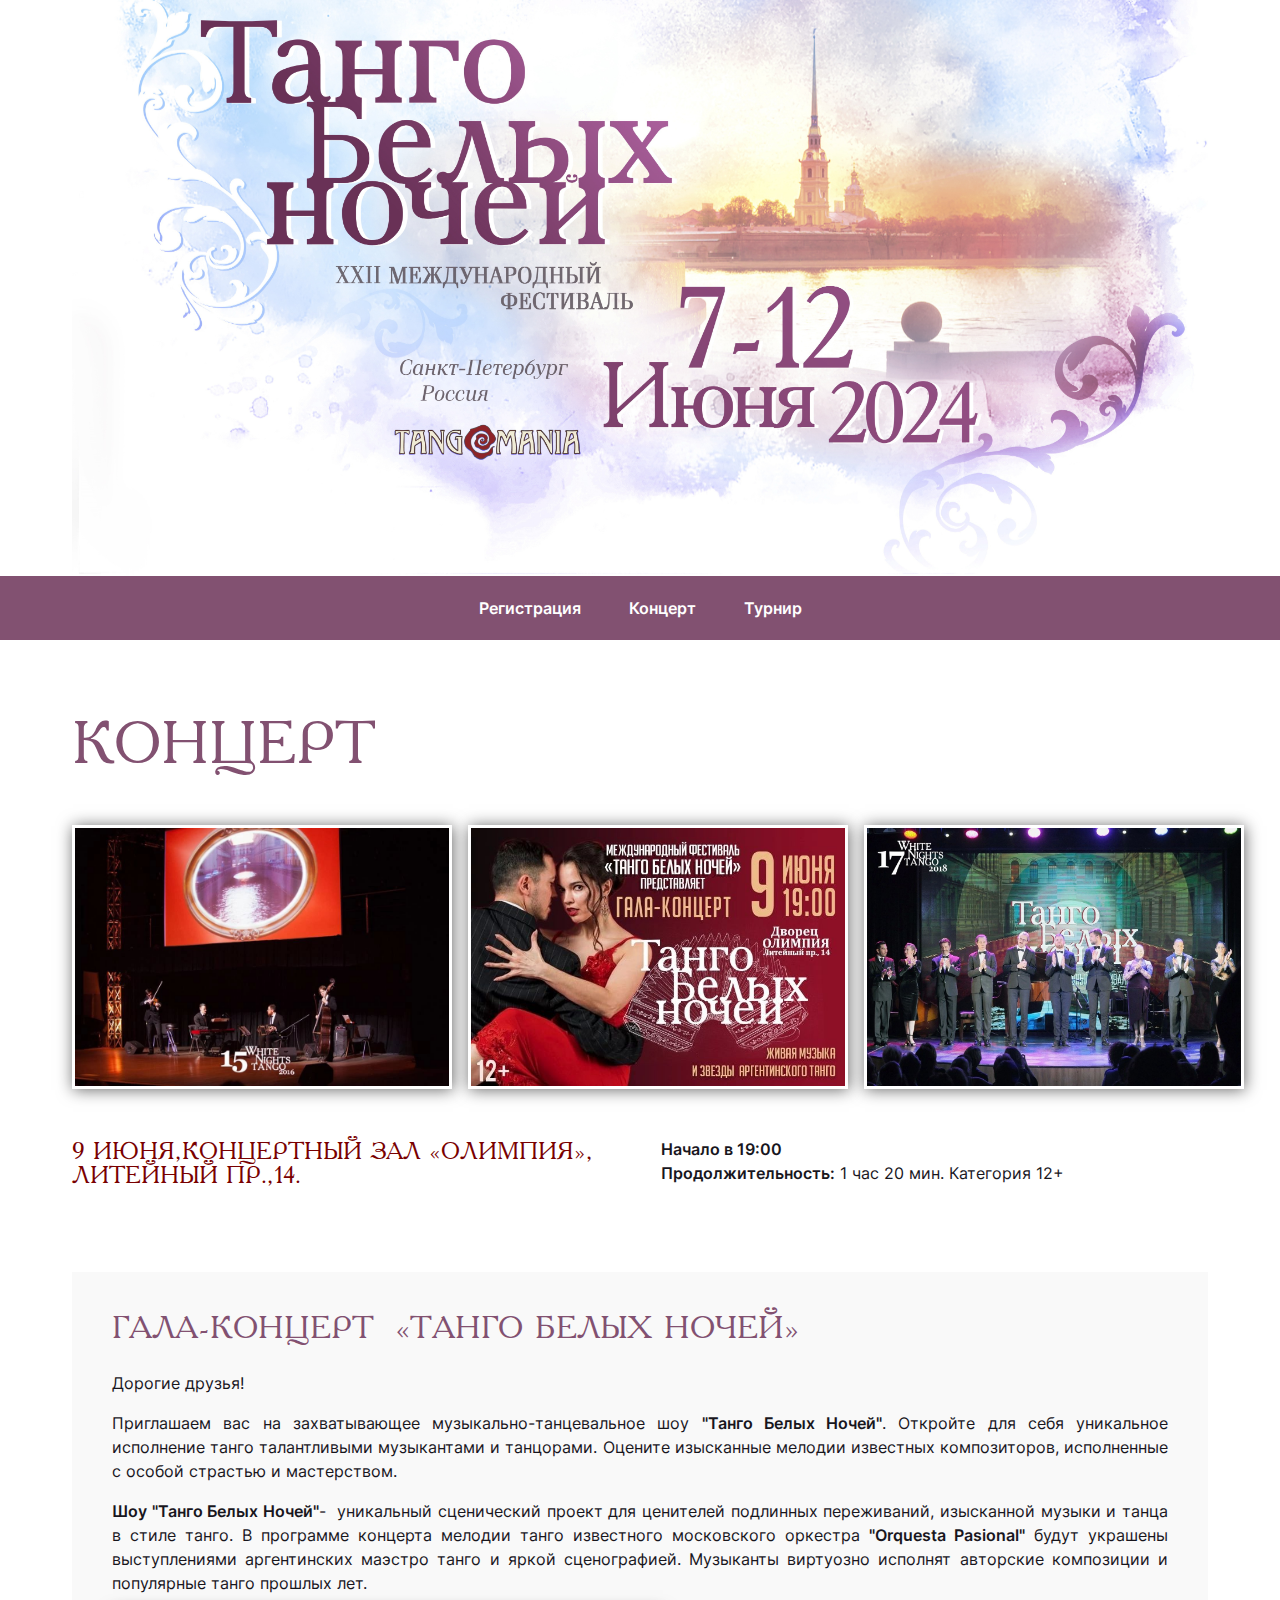
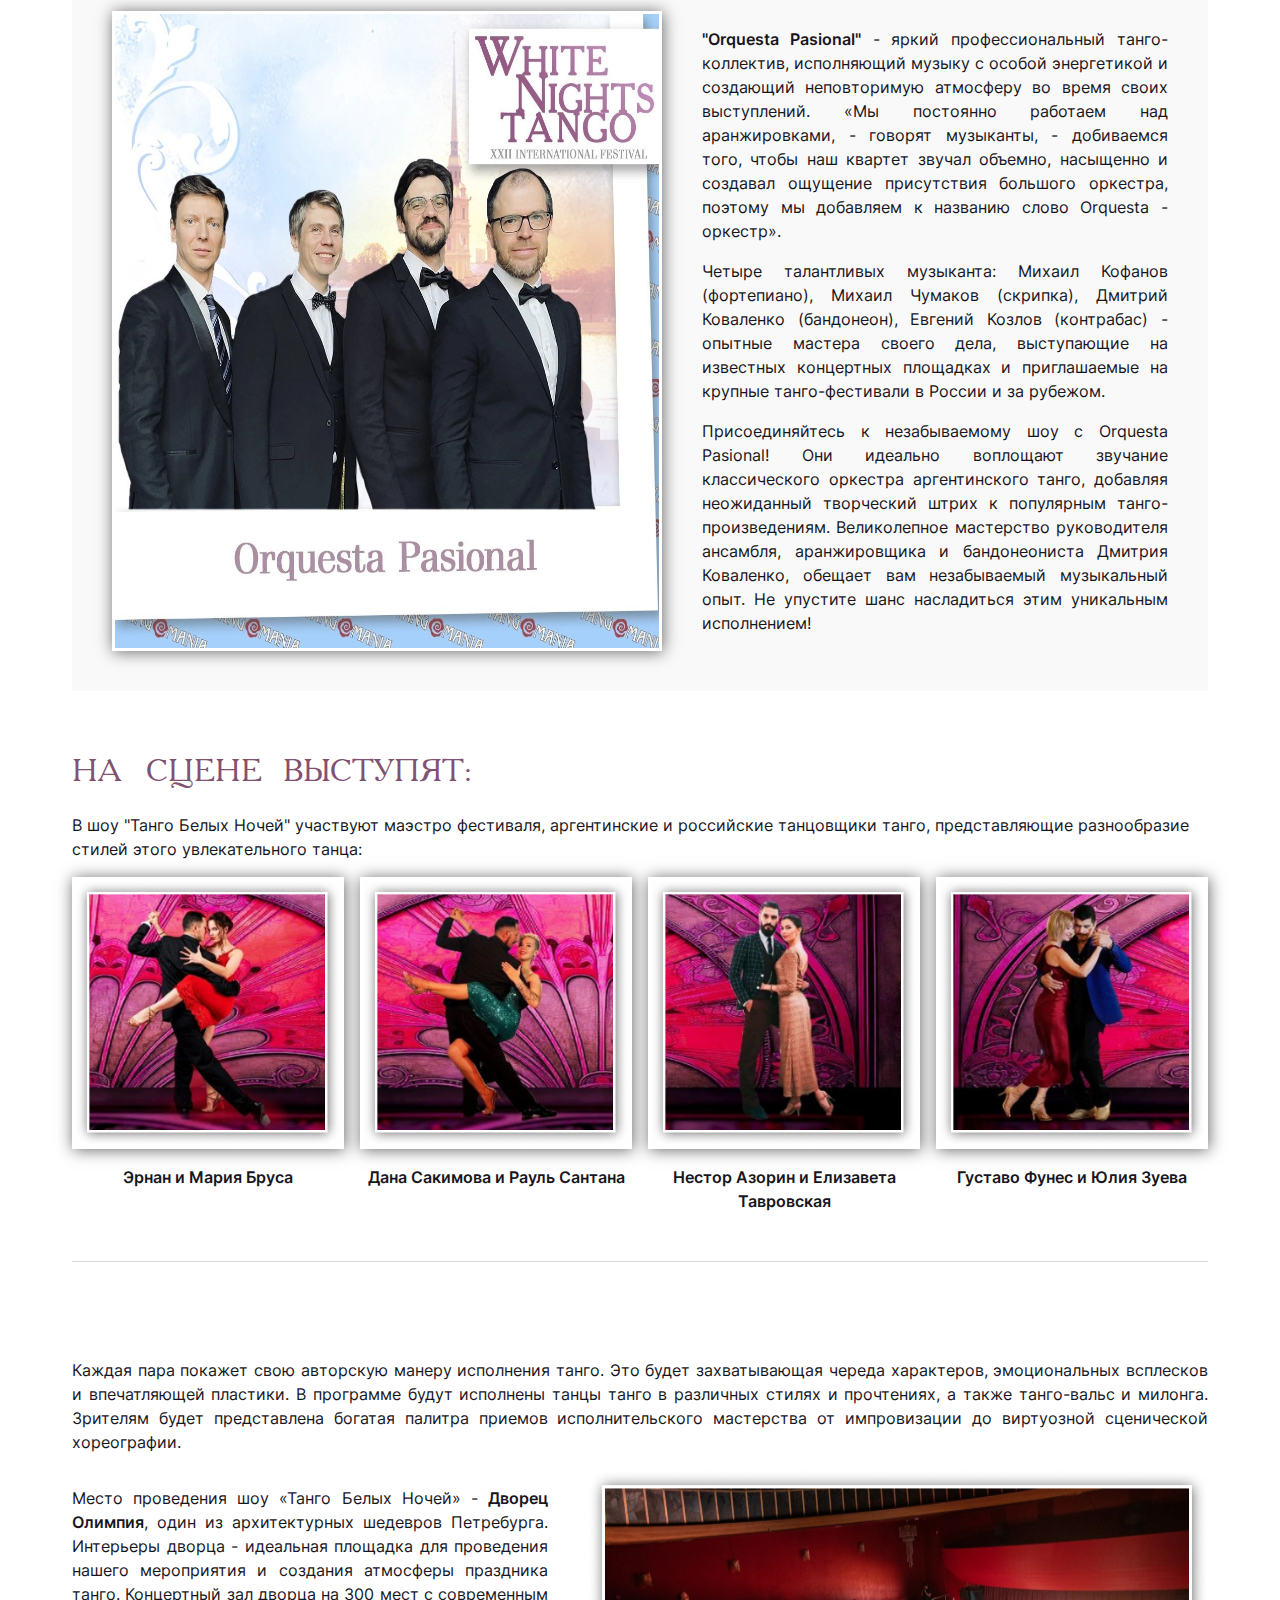
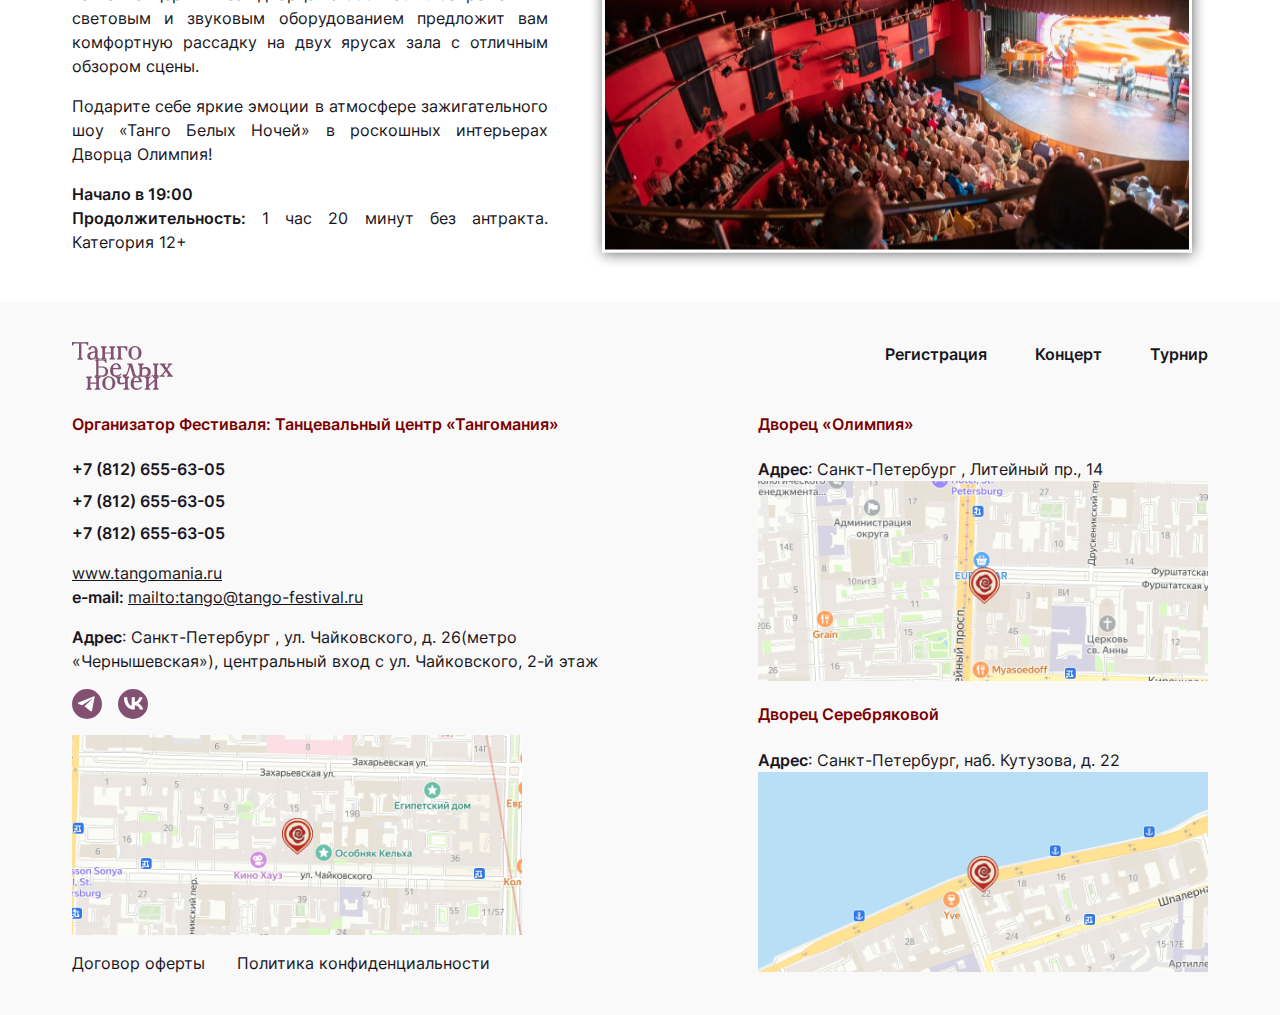
==== commit 8104fbb4: "Add files via upload" ====
--- a/concert.html
+++ b/concert.html
@@ -133,12 +133,8 @@
                   </div>
                   <div class="address"><b>Адрес</b>: Санкт-Петербург , ул. Чайковского, д. 26(метро «Чернышевская»), центральный вход с ул. Чайковского, 2-й этаж</div>
                   <div class="socialBtns">
-                    <button class="btn">
-                      <!--img(src="img/" + path + "/" + image + "." + format, srcset= "img/" + path + "/" + image + "@2x." + format + " 2x", width= width, height= height, alt= altText)--><img src="img/svg/tl.svg" srcset="img/svg/tl.svg">
-                    </button>
-                    <button class="btn">
-                      <!--img(src="img/" + path + "/" + image + "." + format, srcset= "img/" + path + "/" + image + "@2x." + format + " 2x", width= width, height= height, alt= altText)--><img src="img/svg/vk.svg" srcset="img/svg/vk.svg">
-                    </button>
+                    <button class="btn"><svg width="20" height="18" viewBox="0 0 17 13" fill="none" xmlns="http://www.w3.org/2000/svg"><path d="M15 0.451669L12.7459 12.2192C12.7459 12.2192 12.4306 13.0351 11.5642 12.6438L6.36343 8.51443L6.33931 8.50226C7.04182 7.84905 12.4893 2.777 12.7274 2.54709C13.0959 2.19102 12.8671 1.97905 12.4392 2.24802L4.39259 7.53973L1.28823 6.45807C1.28823 6.45807 0.799693 6.27812 0.752695 5.88683C0.705078 5.4949 1.30431 5.28292 1.30431 5.28292L13.9599 0.141711C13.9599 0.141711 15 -0.331553 15 0.451669Z" fill="#FEFEFE"/></svg></button>
+                    <button class="btn"><svg width="20" height="18" viewBox="0 0 17 13" fill="none" xmlns="http://www.w3.org/2000/svg"><path d="M9.73688 11.25C4.09947 11.25 0.883979 7.30856 0.75 0.75H3.57386C3.66661 5.56381 5.74844 7.60285 7.39741 8.02327V0.75H10.0564V4.90165C11.6847 4.72297 13.3955 2.83108 13.9727 0.75H16.6316C16.4142 1.82931 15.9806 2.85124 15.3582 3.75188C14.7358 4.65251 13.9378 5.41248 13.0142 5.98423C14.0452 6.50667 14.9557 7.24612 15.6859 8.15381C16.416 9.06149 16.9491 10.1168 17.25 11.25H14.3231C14.053 10.2657 13.504 9.3846 12.745 8.71712C11.986 8.04963 11.0507 7.62546 10.0564 7.49775V11.25H9.73688Z" fill="white"/></svg></button>
                   </div>
                   <div class="map"> 
                     <!--img(src="img/" + path + "/" + image + "." + format, srcset= "img/" + path + "/" + image + "@2x." + format + " 2x", width= width, height= height, alt= altText)--><img src="img/content/map1.png" srcset="img/content/map1.png">
--- a/css/style.min.css
+++ b/css/style.min.css
@@ -1,3 +1,3 @@
 /*! normalize.css v8.0.1 | MIT License | github.com/necolas/normalize.css */
-html{-webkit-text-size-adjust:100%}details,main{display:block}h1{margin:.67em 0;font-size:2em}hr{-webkit-box-sizing:content-box;box-sizing:content-box;height:0;overflow:visible}code,kbd,pre,samp{font-size:1em;font-family:monospace,monospace}a{background-color:transparent;color:#18161d;text-decoration:none}abbr[title]{-webkit-text-decoration:underline dotted;text-decoration:underline dotted;border-bottom:none}b,strong{font-weight:bolder}small{font-size:80%}sub,sup{position:relative;font-size:75%;line-height:0;vertical-align:baseline}sub{bottom:-.25em}sup{top:-.5em}img{border-style:none}button,input,optgroup,select,textarea{margin:0;font-size:100%;line-height:1.15;font-family:inherit}button,input{overflow:visible}button,select{text-transform:none}[type=button]::-moz-focus-inner,[type=reset]::-moz-focus-inner,[type=submit]::-moz-focus-inner,button::-moz-focus-inner{padding:0;border-style:none}[type=button]:-moz-focusring,[type=reset]:-moz-focusring,[type=submit]:-moz-focusring,button:-moz-focusring{outline:1px dotted ButtonText}fieldset{padding:.35em .75em .625em}legend{display:table;max-width:100%;color:inherit;white-space:normal}progress{vertical-align:baseline}textarea{overflow:auto;resize:none}[type=checkbox],[type=radio],legend{-webkit-box-sizing:border-box;box-sizing:border-box;padding:0}[type=number]::-webkit-inner-spin-button,[type=number]::-webkit-outer-spin-button{height:auto}[type=search]{outline-offset:-2px;-webkit-appearance:textfield}[type=search]::-webkit-search-decoration{-webkit-appearance:none}::-webkit-file-upload-button{font:inherit;-webkit-appearance:button}summary{display:list-item}[hidden],template{display:none}@font-face{font-style:normal;font-weight:400;font-family:"Inter";font-display:swap;src:url(../fonts/Inter-Regular.ttf) format("truetype")}@font-face{font-style:normal;font-weight:500;font-family:"Inter";font-display:swap;src:url(../fonts/Inter-Medium.ttf) format("truetype")}@font-face{font-style:normal;font-weight:600;font-family:"Inter";font-display:swap;src:url(../fonts/Inter-SemiBold.ttf) format("truetype")}@font-face{font-style:normal;font-weight:400;font-family:"Academy";font-display:swap;src:url(../fonts/Academy.woff2) format("woff2"),url(../fonts/Academy.woff) format("woff")}*,::after,::before{-webkit-box-sizing:border-box;box-sizing:border-box}body,html{margin:0;padding:0;min-height:100vh}html{font-style:normal;font-weight:400;font-size:16px;line-height:24px;font-family:"Inter","Arial",sans-serif;color:#18161d;-webkit-font-smoothing:antialiased;-moz-osx-font-smoothing:grayscale;text-rendering:optimizeLegibility}body{width:100%;height:100%;background-color:#fff}img,video{display:block;max-width:100%;height:auto}input:-webkit-autofill{-webkit-box-shadow:inset 0 0 0 1000px #fff;box-shadow:inset 0 0 0 1000px #fff;-webkit-text-fill-color:#18161d}input,select,textarea{border-radius:0}input::-webkit-input-placeholder,textarea::-webkit-input-placeholder{opacity:1}input::-moz-placeholder,textarea::-moz-placeholder{opacity:1}input::-ms-input-placeholder,textarea::-ms-input-placeholder{opacity:1}input::placeholder,textarea::placeholder{opacity:1}input:invalid,textarea:invalid{-webkit-box-shadow:none;box-shadow:none}input::-ms-clear,input::-ms-reveal{display:none}input[type=search]::-webkit-search-cancel-button,input[type=search]::-webkit-search-decoration,input[type=search]::-webkit-search-results-button,input[type=search]::-webkit-search-results-decoration{-webkit-appearance:none;appearance:none}input::-webkit-inner-spin-button,input::-webkit-outer-spin-button{margin:0;-webkit-appearance:none;appearance:none}input[type=number]{-webkit-appearance:textfield;-moz-appearance:textfield;appearance:textfield}input:matches([type=email],[type=number],[type=password],[type=search],[type=tel],[type=text],[type=url]),select,textarea{-webkit-appearance:none;-moz-appearance:none;appearance:none}[type=button],[type=reset],[type=submit],button{-webkit-appearance:none;-moz-appearance:none;appearance:none}button.btn{border:0;background-color:transparent}.wrapper{position:relative;display:-webkit-box;display:-ms-flexbox;display:flex;-webkit-box-orient:vertical;-webkit-box-direction:normal;-ms-flex-direction:column;flex-direction:column;min-height:100vh;min-height:calc(100*var(--vh, 1vh))}.wrapper .footer,.wrapper .header{-ms-flex-negative:0;flex-shrink:0}.wrapper main{-webkit-box-flex:1;-ms-flex-positive:1;flex-grow:1}.rouble{font-weight:400!important;font-family:"Rouble","Arial",sans-serif;text-transform:lowercase!important}.custom-select select,.visually-hidden{position:absolute;width:1px;height:1px;margin:-1px;padding:0;overflow:hidden;white-space:nowrap;border:0;clip:rect(0 0 0 0);clip-path:inset(100%)}.scroll-lock-ios{position:fixed;overflow:hidden}.scroll-lock{overflow:hidden}.no-scrollbar{-ms-overflow-style:none;scrollbar-width:none}.modal::-webkit-scrollbar,.no-scrollbar::-webkit-scrollbar{display:none}.no-transition{-webkit-transition:none!important;transition:none!important}.js-focus-visible :focus:not(.focus-visible){outline:0}.container{width:100%;max-width:1200px;margin:0 auto}.header{background-color:#fff}.nav{background-color:#825171}.footer .footer__inner .footer__content .socialBtns button.btn,.nav__list{display:-webkit-box;display:-ms-flexbox;display:flex;-webkit-box-pack:center;-ms-flex-pack:center;justify-content:center}.nav__list{margin:0;padding:1.25em 0;-webkit-column-gap:3em;-moz-column-gap:3em;column-gap:3em;list-style:none;font-weight:600}.nav__link{color:#fff}.nav__link.is-active{opacity:.6}.custom-select__text br,.nav__toggle{display:none}.footer{padding:40px 0;background-color:#f9f9f9}.footer .footer__inner .footer__links.mobile{display:none;-webkit-column-gap:2em;-moz-column-gap:2em;column-gap:2em;-webkit-box-orient:vertical;-webkit-box-direction:normal;-ms-flex-direction:column;flex-direction:column}.footer .footer__inner .footer__content,.footer .footer__inner .footer__header{display:-webkit-box;display:-ms-flexbox;display:flex;-webkit-box-pack:justify;-ms-flex-pack:justify;justify-content:space-between}.footer .footer__inner .footer__header .nav{background-color:transparent;display:-webkit-box;display:-ms-flexbox;display:flex;-webkit-column-gap:3em;-moz-column-gap:3em;column-gap:3em;font-weight:600}.footer .footer__inner .footer__content .socialBtns{display:-webkit-box;display:-ms-flexbox;display:flex;margin-top:1em;margin-bottom:1em;-webkit-column-gap:1em;-moz-column-gap:1em;column-gap:1em}.footer .footer__inner .footer__content .socialBtns button.btn{width:30px;aspect-ratio:1;background-color:#825171;border-radius:100%;-webkit-box-align:center;-ms-flex-align:center;align-items:center}.footer .footer__inner .footer__content .footer__info h4.title,.price .price__block.price__list table .title{color:#790000}.footer .footer__inner .footer__content .footer__info .phones{display:-webkit-box;display:-ms-flexbox;display:flex;-webkit-box-orient:vertical;-webkit-box-direction:normal;-ms-flex-direction:column;flex-direction:column;font-weight:700;row-gap:.5em}.footer .footer__inner .footer__content .footer__info .sites{margin-top:1em;margin-bottom:1em}.footer .footer__inner .footer__content .footer__info .sites a,form.regForm__main .regForm__block.footer a,form.regForm__main .row a{text-decoration:underline}.footer .footer__inner .footer__content .footer__info .email span,.price .price__block.indPack table,.price .price__block.price__list table{font-weight:600}.footer .footer__inner .footer__content .footer__column:first-child{max-width:50%}.footer .footer__inner .footer__content .footer__links{display:-webkit-box;display:-ms-flexbox;display:flex;-webkit-column-gap:2em;-moz-column-gap:2em;column-gap:2em;padding-top:1em}.modal,.modal__wrapper{display:-webkit-box;display:-ms-flexbox;display:flex}.modal{position:fixed;top:0;right:0;bottom:0;left:0;z-index:1000;-webkit-box-orient:vertical;-webkit-box-direction:normal;-ms-flex-direction:column;flex-direction:column;overflow-y:auto;-webkit-overflow-scrolling:touch;background-color:rgba(24,22,29,.8);-webkit-transform:scale(1.2);transform:scale(1.2);visibility:hidden;opacity:0;-webkit-transition:opacity .6s cubic-bezier(.55,0,.1,1),visibility .6s cubic-bezier(.55,0,.1,1),-webkit-transform .6s cubic-bezier(.55,0,.1,1);transition:opacity .6s cubic-bezier(.55,0,.1,1),transform .6s cubic-bezier(.55,0,.1,1),visibility .6s cubic-bezier(.55,0,.1,1);transition:opacity .6s cubic-bezier(.55,0,.1,1),transform .6s cubic-bezier(.55,0,.1,1),visibility .6s cubic-bezier(.55,0,.1,1),-webkit-transform .6s cubic-bezier(.55,0,.1,1);pointer-events:none;-ms-overflow-style:none;scrollbar-width:none}.modal__wrapper{position:relative;-ms-flex-negative:0;flex-shrink:0;-webkit-box-pack:center;-ms-flex-pack:center;justify-content:center;-webkit-box-align:center;-ms-flex-align:center;align-items:center;width:100%;min-height:100%;padding:60px 40px}.modal__overlay{position:absolute;top:0;left:0;width:100%;height:100%;cursor:pointer}.modal__content{position:relative;width:600px;padding:40px;background-color:#fff}.modal__close-btn{position:absolute;top:22px;right:22px;z-index:1;width:40px;height:40px;padding:0;background:0 0;border:0;cursor:pointer;-webkit-transition:opacity .3s ease;transition:opacity .3s ease}.modal__close-btn.focus-visible:focus{opacity:.5}.modal--responsive .modal__content{width:100%}.modal--fit-content .modal__content{width:auto}.modal--no-scale{-webkit-transform:none;transform:none}.modal--preload{-webkit-transition:none;transition:none}.modal.is-active{-webkit-transform:scale(1);transform:scale(1);visibility:visible;opacity:1;pointer-events:auto}.custom-input,.custom-textarea{position:relative;display:-webkit-box;display:-ms-flexbox;display:flex;width:530px;padding:14px 0 28px}.custom-input label,.custom-textarea label{display:-webkit-box;display:-ms-flexbox;display:flex;-webkit-box-align:center;-ms-flex-align:center;align-items:center;width:100%}.custom-input label input,.custom-input label textarea,.custom-textarea label input,.custom-textarea label textarea{-webkit-box-flex:1;-ms-flex-positive:1;flex-grow:1;max-width:300px;min-height:48px;margin-left:auto;padding:10px;border:2px solid rgba(0,0,0,.2);border-radius:5px;outline:0;-webkit-transition:border .3s ease;transition:border .3s ease}.custom-input label input:hover,.custom-input label textarea:hover,.custom-textarea label input:hover,.custom-textarea label textarea:hover{border:2px solid rgba(0,0,0,.5)}.custom-input label input:focus,.custom-input label textarea:focus,.custom-textarea label input:focus,.custom-textarea label textarea:focus{border:2px solid rgba(0,0,0,.8)}.custom-input__error,.custom-textarea__error{position:absolute;right:0;bottom:35px;color:#ff1553;opacity:0;-webkit-transition:opacity .3s ease;transition:opacity .3s ease}.custom-input.is-invalid input,.custom-input.is-invalid textarea,.custom-textarea.is-invalid input,.custom-textarea.is-invalid textarea{border:2px solid #ff1553}.custom-input.is-invalid input:focus,.custom-input.is-invalid input:hover,.custom-input.is-invalid textarea:focus,.custom-input.is-invalid textarea:hover,.custom-textarea.is-invalid input:focus,.custom-textarea.is-invalid input:hover,.custom-textarea.is-invalid textarea:focus,.custom-textarea.is-invalid textarea:hover{border:2px solid rgba(255,21,83,.5)}.custom-input.is-valid input,.custom-textarea.is-valid input{border:2px solid #22b259}.custom-input.is-valid input:focus,.custom-input.is-valid input:hover,.custom-textarea.is-valid input:focus,.custom-textarea.is-valid input:hover{border:2px solid rgba(34,178,89,.5)}.custom-input .input-message,.custom-textarea .input-message{position:absolute;right:0;bottom:-5px}.custom-input .input-message.is-invalid,.custom-textarea .input-message.is-invalid{color:red}.custom-input .input-message.is-valid,.custom-textarea .input-message.is-valid{color:#15ab07}.custom-toggle{position:relative;font-size:18px;line-height:27px;font-weight:300;display:-webkit-box;display:-ms-flexbox;display:flex;width:500px;padding:14px 0 10px 36px}.custom-toggle:last-of-type{padding:14px 0 58px 36px}.custom-toggle input{position:absolute;width:1px;height:1px;margin:-1px;clip:rect(0 0 0 0)}.custom-toggle label{position:relative;padding-left:52px;cursor:pointer}.custom-toggle label span{margin-bottom:0;margin-left:0}.custom-toggle--checkbox .custom-toggle__icon,.custom-toggle--radio .custom-toggle__icon{position:absolute;top:0;left:0;width:28px;height:28px;border:1.5px solid #2c39f2;-webkit-transition:border .3s ease;transition:border .3s ease}.custom-toggle--checkbox .custom-toggle__icon::before,.custom-toggle--radio .custom-toggle__icon::before{content:"";position:absolute;top:50%;left:50%;width:20px;height:20px;-webkit-transform:translate(-50%,-50%);transform:translate(-50%,-50%)}.custom-toggle--checkbox .custom-toggle__icon::before{background-color:transparent;-webkit-transition:background-color .3s ease;transition:background-color .3s ease}.custom-toggle--radio .custom-toggle__icon{border:1px solid #2c39f2;border-radius:50%}.custom-toggle--radio .custom-toggle__icon::before{color:transparent;border-radius:50%;-webkit-transition:color .3s ease;transition:color .3s ease}.custom-toggle input:checked+.custom-toggle__icon{border:1.5px solid #2c39f2}.custom-toggle input:checked+.custom-toggle__icon::before{background-color:#2c39f2}.custom-toggle.is-invalid label span{color:#ff1553}.custom-toggle .input-message{position:absolute;right:0;bottom:-5px}.custom-toggle .input-message.is-invalid{color:red}.custom-toggle .input-message.is-valid{color:#15ab07}.custom-select{position:relative;width:300px;padding:14px 0 28px;margin:0 0 44px}.custom-select__label,.custom-select__placeholder{position:absolute;top:50%;left:10px;-webkit-transform:translateY(-50%);transform:translateY(-50%);-webkit-transition:opacity .3s ease,-webkit-transform .3s ease;transition:transform .3s ease,opacity .3s ease;transition:transform .3s ease,opacity .3s ease,-webkit-transform .3s ease;pointer-events:none}.custom-select__placeholder{-webkit-transform:translateY(-80%);transform:translateY(-80%)}.custom-select__button{display:-webkit-box;display:-ms-flexbox;display:flex;-webkit-box-align:center;-ms-flex-align:center;align-items:center;width:100%;height:48px;padding:5px 10px;background-color:transparent;border:2px solid rgba(0,0,0,.2);border-radius:5px;outline:0;cursor:pointer;-webkit-transition:border .3s ease;transition:border .3s ease}.custom-select__button:hover{border:2px solid rgba(0,0,0,.5)}.custom-select__button:focus{border:2px solid rgba(0,0,0,.8)}.custom-select__button:disabled{pointer-events:none;opacity:.3}.custom-select__list{position:absolute;bottom:10px;z-index:1;width:100%;max-height:100px;margin:0;padding:0;overflow-y:auto;list-style:none;background-color:#fff;border:2px solid #000;-webkit-transform:translateY(100%);transform:translateY(100%);visibility:hidden;opacity:0;-webkit-transition:visibility .3s ease,opacity .3s ease;transition:visibility .3s ease,opacity .3s ease}.custom-select__item{padding:5px;outline:0;cursor:pointer;-webkit-transition:background-color .3s ease;transition:background-color .3s ease}.custom-select__item[aria-selected=true]{background-color:rgba(0,0,0,.2)}.custom-select__item[aria-selected=true].focus-visible:focus{background-color:rgba(0,0,0,.2)}.custom-select__item.focus-visible:focus{background-color:rgba(0,0,0,.4)}.custom-select__error{position:absolute;bottom:-15px;left:0;color:#ff1553;opacity:0;-webkit-transition:opacity .1s ease;transition:opacity .1s ease}.custom-select__text{font-size:20px;line-height:24px;-ms-flex-negative:0;flex-shrink:0;width:80%;overflow:hidden;text-align:left;white-space:nowrap;text-overflow:ellipsis;opacity:0;-webkit-transition:opacity .3s ease .1s;transition:opacity .3s ease .1s}.custom-select__icon{-ms-flex-negative:0;flex-shrink:0;width:20px;height:10px;margin-left:auto;background-color:#000;-webkit-transition:-webkit-transform .3s ease;transition:transform .3s ease;transition:transform .3s ease,-webkit-transform .3s ease;clip-path:polygon(100% 0,100% 20%,50% 100%,0 20%,0 0,50% 80%)}.custom-select.is-disabled{pointer-events:none}.about .about__inner h2.section__title.mobile,.custom-select.is-disabled .custom-select__list{display:none}.custom-select.open-up .custom-select__list{bottom:auto;top:0;-webkit-transform:translateY(calc(-100% + 10px));transform:translateY(calc(-100% + 10px))}.custom-select.is-open .custom-select__list{visibility:visible;opacity:1}.custom-select.is-open .custom-select__icon{-webkit-transform:rotate(180deg);transform:rotate(180deg)}.custom-select.is-open .custom-select__label{opacity:0}.custom-select.not-empty .custom-select__text{opacity:1}.custom-select.not-empty .custom-select__label,.custom-select.not-empty .custom-select__placeholder{opacity:0}.custom-select.is-invalid .custom-select__error{opacity:1}.custom-select.is-invalid .custom-select__button{border:2px solid #ff1553}.custom-select.is-invalid .custom-select__button:focus,.custom-select.is-invalid .custom-select__button:hover{border:2px solid rgba(255,21,83,.5)}.custom-select--placeholder .custom-select__label,.custom-select.slide-up.is-open .custom-select__label,.custom-select.slide-up.not-empty .custom-select__label{-webkit-transform:translateY(calc(-50% - 40px));transform:translateY(calc(-50% - 40px));opacity:1}.custom-select--placeholder.is-open .custom-select__label,.custom-select--placeholder.not-empty .custom-select__label,.custom-select.slide-up.is-open .custom-select__text,.custom-select.slide-up.not-empty .custom-select__text,.is-drag.input-upload__drop-zone::before{opacity:1}.custom-select .input-message{position:absolute;right:0;bottom:-5px}.custom-select .input-message.is-invalid{color:red}.custom-select .input-message.is-valid{color:#15ab07}.input-upload{margin-bottom:50px;display:-webkit-box;display:-ms-flexbox;display:flex;-webkit-box-orient:vertical;-webkit-box-direction:normal;-ms-flex-direction:column;flex-direction:column}.input-upload input{position:absolute;width:1px;height:1px;margin:-1px;padding:0;overflow:hidden;white-space:nowrap;border:0;clip:rect(0 0 0 0);clip-path:inset(100%)}.input-upload,.input-upload__preview-item{position:relative}.input-upload__preview{padding:10px;border-radius:10px}.input-upload--file-drop .input-upload__preview,.input-upload--images-drop .input-upload__preview{width:100%;display:-ms-grid;display:grid;gap:20px;-ms-grid-columns:1fr 1fr;grid-template-columns:1fr 1fr;pointer-events:none}.input-upload--images .input-upload__preview{display:-ms-grid;display:grid;gap:20px;-ms-grid-columns:(200px)[4];grid-template-columns:repeat(4,200px)}.input-upload--file .input-upload__preview{display:-ms-grid;display:grid;gap:20px;-ms-grid-columns:1fr;grid-template-columns:1fr}.input-upload--images .input-upload__preview-item{border:1px solid rgba(0,0,0,.2);margin-top:10px;width:200px;height:150px;border-radius:10px;display:-webkit-box;display:-ms-flexbox;display:flex;-webkit-box-align:center;-ms-flex-align:center;align-items:center;-webkit-box-pack:center;-ms-flex-pack:center;justify-content:center;position:relative;overflow:hidden}.input-upload--images .input-upload__preview-icon{position:absolute;z-index:1;width:30px;height:auto;left:10px;top:10px}.input-upload--images .input-upload__preview-file-info{position:absolute;width:100%;height:40px;background-color:rgba(0,0,0,.8);color:#fff;padding:5px 10px;z-index:1;left:0;bottom:0}.input-upload--file .input-upload__preview-item{border:1px solid rgba(0,0,0,.2);border-radius:10px;padding:5px 40px 5px 50px;margin-top:10px;width:100%;height:50px;display:-webkit-box;display:-ms-flexbox;display:flex;-webkit-box-align:center;-ms-flex-align:center;align-items:center;position:relative;overflow:hidden}.input-upload__preview-file-size{white-space:nowrap}.input-upload__preview-file-name{white-space:nowrap;overflow:hidden;text-overflow:ellipsis}.input-upload--file .input-upload__preview-icon{position:absolute;z-index:1;width:30px;height:auto;left:10px}.input-upload__preview-file-info{width:100%;display:-ms-grid;display:grid;-ms-grid-columns:2fr 1fr;grid-template-columns:2fr 1fr;gap:20px;padding:10px}.input-upload__preview-img{max-width:100%;height:auto;max-height:100%;-o-object-fit:cover;object-fit:cover}.input-upload__preview-item-remove{border:0;padding:0;position:absolute;width:20px;height:20px;top:10px;right:10px;cursor:pointer;background-color:#2c39f2;color:#fff}.input-upload--file .input-upload__preview-item-remove{top:unset}.input-upload__drop-zone{position:relative;width:400px;min-height:400px;border-radius:10px;border:1px solid rgba(0,0,0,.2);margin-bottom:10px;padding:20px;overflow:hidden;display:-webkit-box;display:-ms-flexbox;display:flex;cursor:pointer}.input-upload__drop-zone::before{content:"";position:absolute;width:100%;height:100%;top:0;left:0;pointer-events:none;background-color:rgba(0,0,0,.2);opacity:0;-webkit-transition:opacity .3s ease;transition:opacity .3s ease}.input-upload__drop-zone-text{position:absolute;top:50%;left:50%;-webkit-transform:translate(-50%,-50%);transform:translate(-50%,-50%);-webkit-transition:opacity .3s ease,visibility .3s ease;transition:opacity .3s ease,visibility .3s ease}.not-empty .input-upload__drop-zone-text{opacity:0;visibility:hidden}.input-upload--images-drop .input-upload__preview-item{border:1px solid rgba(0,0,0,.2);width:100%;height:150px;border-radius:10px;display:-webkit-box;display:-ms-flexbox;display:flex;-webkit-box-align:center;-ms-flex-align:center;align-items:center;-webkit-box-pack:center;-ms-flex-pack:center;justify-content:center;position:relative;overflow:hidden;pointer-events:all;cursor:auto}.input-upload--images-drop .input-upload__preview-icon{position:absolute;z-index:1;width:30px;height:auto;left:10px;top:10px}.input-upload--images-drop .input-upload__preview-file-info{position:absolute;width:100%;height:40px;background-color:rgba(0,0,0,.8);color:#fff;padding:5px 10px;z-index:1;left:0;bottom:0}.input-upload--file-drop .input-upload__preview-item{border:1px solid rgba(0,0,0,.2);width:100%;height:150px;border-radius:10px;display:-webkit-box;display:-ms-flexbox;display:flex;-webkit-box-align:center;-ms-flex-align:center;align-items:center;-webkit-box-pack:center;-ms-flex-pack:center;justify-content:center;position:relative;overflow:hidden;pointer-events:all;cursor:auto}.input-upload--file-drop .input-upload__preview-icon{position:absolute;z-index:1;width:30px;height:auto;left:10px;top:10px}.input-upload--file-drop .input-upload__preview-file-info{position:absolute;width:100%;height:40px;background-color:rgba(0,0,0,.8);color:#fff;padding:5px 10px;z-index:1;left:0;bottom:0}.input-upload__preview-item.is-invalid,.input-upload__preview.is-invalid{border:1px solid rgba(255,0,0,.6)}.input-upload__preview-item.is-invalid .input-upload__preview-file-size{color:red}.input-upload__message{position:absolute;right:0;bottom:-5px;color:red}.modalOverlay{display:none;position:fixed;z-index:10;background-color:rgba(0,0,0,.2);width:100%;height:100%;left:0;top:0}.about .about__inner .about__context h2.section__title,.modalOverlay.active,.modalWindow.active{display:block}.modalWindow{display:none;position:fixed;left:50vw;top:50vh;-webkit-transform:translate(-50%,-50%);transform:translate(-50%,-50%);background-color:#fff;padding:2em;border-radius:12px;z-index:20;width:700px}.modalWindow .modalWindow__header,.modalWindow .modalWindow__header .closeBtn{display:-webkit-box;display:-ms-flexbox;display:flex;-webkit-box-pack:justify;-ms-flex-pack:justify;justify-content:space-between;-webkit-box-align:center;-ms-flex-align:center;align-items:center}.modalWindow .modalWindow__header h2.section__title{font-size:24px}.modalWindow .modalWindow__header .closeBtn{-ms-flex-negative:0;flex-shrink:0;border-radius:100%;width:40px;height:40px;-webkit-box-pack:center;-ms-flex-pack:center;justify-content:center;background-color:#825171;cursor:pointer}.modalWindow .modalWindow__text{margin-top:1em}.about .about__inner{display:-webkit-box;display:-ms-flexbox;display:flex;margin-top:3em;-webkit-box-pack:justify;-ms-flex-pack:justify;justify-content:space-between;-webkit-column-gap:2em;-moz-column-gap:2em;column-gap:2em}.about .about__inner .about__context{font-size:18px}.about .about__inner .about__context p{font-style:italic;margin-bottom:2em;text-align:justify}.about .about__inner .about__pic{-ms-flex-negative:0;flex-shrink:0}.about .about__inner .about__pic img{max-width:590px;max-height:500px;height:revert-layer;-o-object-fit:cover;object-fit:cover;border:3px solid #fff;-webkit-box-shadow:1px 1px 15px 0 #696969;box-shadow:1px 1px 15px 0 #696969}.events{margin-top:4em;background-color:#f9f9f9}.events .events__inner .section__title{font-size:32px;max-width:800px;line-height:1.3;color:#18161d}.events .events__inner .events__list{margin-top:1em;display:-ms-grid;display:grid;-ms-grid-columns:1fr 1fr 1fr 1fr;grid-template-columns:1fr 1fr 1fr 1fr;padding-left:0;gap:1em}.events .events__inner .events__list .btn{padding:2.8em 2em;border:1px solid #d9d9d9;text-align:center;cursor:pointer;font-weight:600;font-size:18px;line-height:1.5}.events .events__inner .events__list .btn:nth-child(2),.events .events__inner .events__list .btn:nth-child(4),.events .events__inner .events__list .btn:nth-child(5),.events .events__inner .events__list .btn:nth-child(7){color:#825171}.djs,.maestros{margin-top:4.5em}.djs .djs__inner,.maestros .maestros__inner{border-bottom:1px solid #d9d9d9}.djs .djs__inner .djs__list,.maestros .maestros__inner .maestros__list{display:-ms-grid;display:grid;-ms-grid-columns:1fr 1fr 1fr 1fr;grid-template-columns:1fr 1fr 1fr 1fr;padding-left:0;gap:1em;list-style:none}.djs .djs__inner .djs__list li,.maestros .maestros__inner .maestros__list li{text-align:center;font-weight:600;cursor:pointer}.djs .djs__inner .djs__list li img,.maestros .maestros__inner .maestros__list li img{margin-bottom:1.5em}.djs .djs__inner .djs__list{-ms-grid-columns:1fr 1fr 1fr 1fr 1fr;grid-template-columns:1fr 1fr 1fr 1fr 1fr}.orchestra{margin-top:3.5em}.locations .locations__inner .locations__main .locations__item,.orchestra .orchestra__main{display:-webkit-box;display:-ms-flexbox;display:flex;-webkit-column-gap:2em;-moz-column-gap:2em;column-gap:2em;text-align:justify}.orchestra .orchestra__main{-webkit-box-orient:horizontal;-webkit-box-direction:reverse;-ms-flex-direction:row-reverse;flex-direction:row-reverse;font-size:18px;line-height:1.43}.orchestra .orchestra__main p{margin:0 0 1em}.orchestra .orchestra__main .orchestra__pic{width:50%;-ms-flex-negative:0;flex-shrink:0;margin:0 auto}.djs .djs__inner .djs__list li img,.maestros .maestros__inner .maestros__list li img,.orchestra .orchestra__main .orchestra__pic img{width:100%;border:3px solid #fff;-webkit-box-shadow:1px 1px 15px 0 #696969;box-shadow:1px 1px 15px 0 #696969}.locations{background-color:#f9f9f9}.locations .locations__inner{padding-top:3.9em}.locations .locations__inner h2.section__title,.miloga .miloga__inner h2.section__title{color:#18161d}.locations .locations__inner .locations__main{padding:0 1.9em;background-color:#fff}.locations .locations__inner .locations__main .locations__item{border-bottom:1px solid #d9d9d9;-webkit-box-align:center;-ms-flex-align:center;align-items:center;-webkit-box-pack:justify;-ms-flex-pack:justify;justify-content:space-between;padding-top:1.7em;padding-bottom:2em;line-height:1.78}.locations .locations__inner .locations__main .locations__item:nth-child(even){-webkit-box-orient:horizontal;-webkit-box-direction:reverse;-ms-flex-direction:row-reverse;flex-direction:row-reverse}.locations .locations__inner .locations__main .locations__item:last-child{border:0}.locations .locations__inner .locations__main .locations__item .locations__pic{-ms-flex-negative:0;flex-shrink:0;width:30%;-webkit-box-shadow:1px 1px 15px 0 #696969;box-shadow:1px 1px 15px 0 #696969}.locations .locations__inner .locations__main .locations__item .locations__pic img{border:3px solid #fff}.midImg .midImg__inner img{margin:0 auto}.midImg{padding-bottom:4em}.midImg .midImg__inner{position:relative}.midImg .midImg__inner .midImg__img{display:-webkit-box;display:-ms-flexbox;display:flex}.midImg .midImg__inner .midImg__img img:first-child{position:absolute;z-index:1;-webkit-filter:blur(6px);filter:blur(6px)}.midImg .midImg__inner .midImg__img img:nth-child(2){z-index:5}.midImg .midImg__inner .midImg__img img:last-child{position:absolute;z-index:1;right:0;-webkit-filter:blur(6px);filter:blur(6px)}.program__item{background-color:#f9f9f9;padding-bottom:1em;margin-bottom:1em}.program__item .item__header{display:-webkit-box;display:-ms-flexbox;display:flex;-webkit-box-pack:justify;-ms-flex-pack:justify;justify-content:space-between;-webkit-box-align:center;-ms-flex-align:center;align-items:center;font-size:24px;font-family:"Academy";text-transform:uppercase;padding:1em}.program__item .item__header .toggleBtn,.schedule .schedule__item .item__header .toggleBtn{background-color:#825171;width:40px;aspect-ratio:1;border-radius:100%;display:-webkit-box;display:-ms-flexbox;display:flex;-webkit-box-pack:center;-ms-flex-pack:center;justify-content:center;-webkit-box-align:center;-ms-flex-align:center;align-items:center}.program__item .item__header .toggleBtn img{-webkit-transition:-webkit-transform .3s ease-in;transition:transform .3s ease-in;transition:transform .3s ease-in,-webkit-transform .3s ease-in}.program__item .item__content{display:none;overflow-x:scroll}.program__item .item__content li::marker,section.tornamentCats .tornamentCats__inner .column ul li::marker{color:#825171}.program__item .item__content li .time{font-weight:600;color:#790000}.program__item.active .item__content,.schedule .schedule__item.active .item__content{display:block}.price .price__block.active .price__header .toggleBtn img,.program__item.active .item__header .toggleBtn img,.schedule .schedule__item.active .item__header .toggleBtn img{-webkit-transform:rotate(180deg);transform:rotate(180deg)}.schedule .schedule__header{display:-webkit-box;display:-ms-flexbox;display:flex;-webkit-box-pack:justify;-ms-flex-pack:justify;justify-content:space-between}.schedule .schedule__header .section__desc{max-width:500px}.schedule .schedule__item{padding:1em}.schedule .schedule__item .item__header{display:-webkit-box;display:-ms-flexbox;display:flex;-webkit-box-pack:justify;-ms-flex-pack:justify;justify-content:space-between;-webkit-box-align:center;-ms-flex-align:center;align-items:center;padding-top:1em;padding-bottom:1em;border-bottom:1px solid #18161d;font-size:24px;font-family:"Academy";text-transform:uppercase}.schedule .schedule__item .item__content{display:none;overflow-x:scroll}.schedule .schedule__item .item__content table tr td:nth-child(2){font-weight:600}.schedule .schedule__item .item__content table tr td:nth-child(2) .title{color:#790000;display:inline-block;margin-bottom:1em}.schedule .note{color:#707070}.miloga{background-color:#f9f9f9}.miloga .miloga__inner .miloga__context .miloga__context .miloga__text{display:-webkit-box;display:-ms-flexbox;display:flex;-webkit-box-pack:justify;-ms-flex-pack:justify;justify-content:space-between;text-align:justify}.miloga .miloga__inner .miloga__pics{display:-ms-grid;display:grid;-ms-grid-columns:1fr 1fr;grid-template-columns:1fr 1fr;gap:1em}.miloga .miloga__inner .miloga__pics img{width:590px;height:340px;-o-object-fit:cover;object-fit:cover}.price .desc{text-align:justify}.price .price__block{background-color:#f9f9f9;padding:1em;margin-bottom:2em}.price .price__block ul{padding-left:1em}.price .price__block.indPack .price__blockContext,.price .price__block.special .price__blockContext{display:none}.picLine,.price .price__block .price__header{display:-webkit-box;display:-ms-flexbox;display:flex}.price .price__block .price__header,.price .price__block .price__header .toggleBtn{-webkit-box-pack:justify;-ms-flex-pack:justify;justify-content:space-between;-webkit-box-align:center;-ms-flex-align:center;align-items:center}.price .price__block .price__header .toggleBtn{background-color:#825171;width:40px;height:40px;border-radius:100%;display:-webkit-box;display:-ms-flexbox;display:flex;-webkit-box-pack:center;-ms-flex-pack:center;justify-content:center}.price .price__block.active .price__blockContext{display:block}.price .price__block .subTitleBlock,section.concertHeader .concertHeader__inner .descLine h2{font-size:24px;font-family:"Academy";text-transform:uppercase}.price .price__block .note{color:#707070}.price .price__block.price__list{overflow-x:scroll}.picLine{-webkit-column-gap:1em;-moz-column-gap:1em;column-gap:1em}.miloga .miloga__inner .miloga__pics img,.picLine img,section.concertBlock.gala .concertBlock__inner img,section.perfomance .perfomance__inner .perfomance__list li img,section.tornamentIntro .tornamentIntro__inner .tornamentIntro__pics img,section.tornamentPlace .tornamentPlace__inner img{border:3px solid #fff;-webkit-box-shadow:1px 1px 15px 0 #696969;box-shadow:1px 1px 15px 0 #696969}.picTextBlock,.textBlock,section.tornamentIntro .tornamentIntro__inner p,section.tornamentJury .tornamentJury__inner p{text-align:justify}.picTextBlock{display:-webkit-box;display:-ms-flexbox;display:flex;-webkit-column-gap:2.5em;-moz-column-gap:2.5em;column-gap:2.5em}section.concertHeader{margin-top:2.7em}section.concertHeader .concertHeader__inner .descLine{display:-webkit-box;display:-ms-flexbox;display:flex;-webkit-column-gap:1.3em;-moz-column-gap:1.3em;column-gap:1.3em;margin-top:2em}section.concertHeader .concertHeader__inner .descLine h2{font-weight:400;color:#790000;max-width:50%}section.concertBlock.gala .concertBlock__inner{padding:40px;background-color:#f9f9f9}section.concertBlock.gala .concertBlock__inner h2.section__title,section.perfomance .perfomance__inner h2.section__title{color:#825171;font-size:32px}section.perfomance .perfomance__inner .perfomance__list,section.tornamentHeader .tornamentHeaderBlock{display:-webkit-box;display:-ms-flexbox;display:flex;-webkit-box-pack:justify;-ms-flex-pack:justify;justify-content:space-between}section.perfomance .perfomance__inner .perfomance__list{border-bottom:1px solid #d9d9d9;padding-bottom:3em;padding-left:0;gap:1em;list-style:none}section.perfomance .perfomance__inner .perfomance__list li{text-align:center;font-weight:600}section.perfomance .perfomance__inner .perfomance__list li img{width:100%;margin-bottom:1em}section.tornamentHeader .tornamentHeaderBlock{-webkit-column-gap:1em;-moz-column-gap:1em;column-gap:1em;background-color:#f9f9f9;padding:40px}section.tornamentCats .tornamentCats__inner h2,section.tornamentHeader .tornamentHeaderBlock h2.section__title,section.tornamentIntro .tornamentIntro__inner h2,section.tornamentJury .tornamentJury__inner h2.section__title,section.tornamentPlace .tornamentPlace__inner h2{font-size:32px}section.tornamentHeader .tornamentHeaderBlock .tornamentHeaderBlock__content{width:50%}section.tornamentIntro{background-color:#f9f9f9}section.tornamentIntro .tornamentIntro__inner .tornamentIntro__pics img{height:revert-layer;-o-object-fit:cover;object-fit:cover;-o-object-position:top;object-position:top}section.tornamentCats .tornamentCats__inner,section.tornamentIntro .tornamentIntro__inner .tornamentIntro__pics,section.tornamentPlace .tornamentPlace__inner{display:-webkit-box;display:-ms-flexbox;display:flex;-webkit-box-pack:justify;-ms-flex-pack:justify;justify-content:space-between}section.tornamentPlace .tornamentPlace__inner{-webkit-box-align:center;-ms-flex-align:center;align-items:center;-webkit-column-gap:2.5em;-moz-column-gap:2.5em;column-gap:2.5em}section.tornamentCats .tornamentCats__inner{-webkit-column-gap:1em;-moz-column-gap:1em;column-gap:1em}section.tornamentCats .tornamentCats__inner .column{background-color:#f9f9f9;padding:2em}section.tornamentCats .tornamentCats__inner .column:first-child{font-weight:600}section.tornamentCats .tornamentCats__inner .column ul li{margin-bottom:1em}section.tornamentJury .tornamentJury__inner img{height:revert-layer;-o-object-fit:cover;object-fit:cover}section.tornamentJury .tornamentJury__inner p a{font-weight:600;text-decoration:underline}.regDesc__text{text-align:justify}form.regForm__main{background-color:#f9f9f9;padding:40px}form.regForm__main h2.section__title{font-size:24px}form.regForm__main input[type=checkbox]{-webkit-appearance:none;-moz-appearance:none;appearance:none;width:20px;height:20px;border:2px solid #18161d;background-image:url(../img/svg/mark.svg);background-repeat:no-repeat;background-position:center center}form.regForm__main input[type=checkbox]:checked{background-color:#790000;border-color:#790000}form.regForm__main .regForm__block{padding-top:2em;padding-bottom:2em;border-bottom:1px solid #d9d9d9}form.regForm__main .note{margin-bottom:1em}form.regForm__main .note p{margin:0}form.regForm__main input[type=radio]{-webkit-appearance:none;-moz-appearance:none;appearance:none;width:20px;height:20px;border:2px solid #18161d;border-radius:100%;position:relative}form.regForm__main input[type=radio]:checked{border-color:#790000}form.regForm__main input[type=radio]:checked::after{content:"";position:absolute;width:10px;height:10px;background-color:#790000;left:3px;top:3px;border-radius:100%}form.regForm__main .redMark{color:#d93025}form.regForm__main input[type=email],form.regForm__main input[type=tel],form.regForm__main input[type=text]{background-color:#fff;border:1px solid #d9d9d9;color:#18161d;padding:12px 20px}form.regForm__main input[type=email]::-webkit-input-placeholder,form.regForm__main input[type=tel]::-webkit-input-placeholder,form.regForm__main input[type=text]::-webkit-input-placeholder,form.regForm__main textarea::-webkit-input-placeholder{color:#707070}form.regForm__main input[type=email]::-moz-placeholder,form.regForm__main input[type=tel]::-moz-placeholder,form.regForm__main input[type=text]::-moz-placeholder,form.regForm__main textarea::-moz-placeholder{color:#707070}form.regForm__main input[type=email]::-ms-input-placeholder,form.regForm__main input[type=tel]::-ms-input-placeholder,form.regForm__main input[type=text]::-ms-input-placeholder,form.regForm__main textarea::-ms-input-placeholder{color:#707070}form.regForm__main input[type=email]::placeholder,form.regForm__main input[type=tel]::placeholder,form.regForm__main input[type=text]::placeholder,form.regForm__main textarea::placeholder{color:#707070}form.regForm__main textarea,table td{border:1px solid #d9d9d9;padding:1em}form.regForm__main .regForm__main .inputEl,form.regForm__main .row{display:-webkit-box;display:-ms-flexbox;display:flex;margin-bottom:1em}form.regForm__main .row,form.regForm__main .row.otherInputRow .el{-webkit-box-align:center;-ms-flex-align:center;align-items:center;-webkit-column-gap:1em;-moz-column-gap:1em;column-gap:1em}form.regForm__main .row #tkCount{width:60px;text-align:center}form.regForm__main .row input{-ms-flex-negative:0;flex-shrink:0}form.regForm__main .row.otherInputRow .el{display:-webkit-box;display:-ms-flexbox;display:flex}form.regForm__main .row.otherInputRow input[type=text]{width:400px}form.regForm__main .regForm__main{display:-webkit-box;display:-ms-flexbox;display:flex;-webkit-column-gap:2em;-moz-column-gap:2em;column-gap:2em}form.regForm__main .regForm__main .inputEl{-webkit-box-orient:vertical;-webkit-box-direction:normal;-ms-flex-direction:column;flex-direction:column}form.regForm__main .regForm__main .inputEl label{margin-bottom:.2em}form.regForm__main .regForm__main .inputEl.levelField{margin-bottom:2em}form.regForm__main .regForm__main .inputEl.levelField .row{-webkit-column-gap:1.4em;-moz-column-gap:1.4em;column-gap:1.4em}form.regForm__main .regForm__main .inputEl.levelField .el{display:-webkit-box;display:-ms-flexbox;display:flex;-webkit-box-align:center;-ms-flex-align:center;align-items:center;-webkit-column-gap:1em;-moz-column-gap:1em;column-gap:1em}form.regForm__main .regForm__main .row{margin-bottom:0}form.regForm__main .regForm__block.comment .column{display:-webkit-box;display:-ms-flexbox;display:flex;-webkit-box-orient:vertical;-webkit-box-direction:normal;-ms-flex-direction:column;flex-direction:column}form.regForm__main .regForm__block.comment label{margin-bottom:.5em}form.regForm__main button.btn.sendReg{background-color:#825171;color:#fff;padding:20px;font-weight:600;cursor:pointer}section{padding-top:2em;padding-bottom:2em}.section__title{font-size:60px;margin-top:0;line-height:1;font-family:"Academy";text-transform:uppercase;font-weight:400;color:#825171;word-spacing:10px}table{border-collapse:collapse;overflow-x:scroll}table th{text-align:left;background-color:#825171;color:#fff;border-right:1px solid #d9d9d9;padding:1em}@media (max-width:1439px){.container{padding:0 32px}}@media (max-width:1023px){.container{padding:0 24px}}@media (max-width:768px){.container{max-width:100%;padding-left:10px;padding-right:10px}.header .container{padding:0}.footer .footer__inner{text-align:center}.footer .footer__inner .footer__content,.footer .footer__inner .footer__header{-webkit-box-orient:vertical;-webkit-box-direction:normal;-ms-flex-direction:column;flex-direction:column}.footer .footer__inner .footer__header img{margin:0 auto 1em}.footer .footer__inner .footer__header .nav{-webkit-box-pack:justify;-ms-flex-pack:justify;justify-content:space-between}.footer .footer__inner .footer__content .footer__links{display:none}.footer .footer__inner .footer__content .socialBtns{-webkit-box-pack:center;-ms-flex-pack:center;justify-content:center}.footer .footer__inner .footer__links.mobile{display:-webkit-box;display:-ms-flexbox;display:flex;margin-top:2em}.footer .footer__inner .footer__content .footer__column:first-child{max-width:100%}.modalWindow{width:500px}.events .events__inner h2.section__title,.modalWindow .modalWindow__header h2.section__title,section.concertHeader .concertHeader__inner .descLine h2{font-size:18px}.about .about__inner{-webkit-box-orient:vertical;-webkit-box-direction:reverse;-ms-flex-direction:column-reverse;flex-direction:column-reverse;margin-top:.8em}.about .about__inner h2.section__title.mobile{display:block}.about .about__inner img,form.regForm__main .row.otherInputRow input[type=text]{width:100%}.about .about__inner .about__context h2.section__title{display:none}.about .about__inner .about__pic img{height:unset}.djs .djs__inner .djs__list,.events .events__inner .events__list,.maestros .maestros__inner .maestros__list{-ms-grid-columns:1fr;grid-template-columns:1fr}.events .events__inner .events__list .btn:nth-child(2),.events .events__inner .events__list .btn:nth-child(4),.events .events__inner .events__list .btn:nth-child(5),.events .events__inner .events__list .btn:nth-child(7){color:#000}.events .events__inner .events__list .btn:nth-child(even){color:#825171}.djs .djs__inner .djs__list li,.maestros .maestros__inner .maestros__list li{margin-top:2em}.djs .djs__inner .djs__list li img,.maestros .maestros__inner .maestros__list li img{width:285px;margin:0 auto}.locations .locations__inner .locations__main .locations__item,.orchestra .orchestra__main{-webkit-box-orient:vertical;-webkit-box-direction:reverse;-ms-flex-direction:column-reverse;flex-direction:column-reverse}.orchestra .orchestra__main .orchestra__pic{width:100%;margin:0 auto 1em}.locations .locations__inner .locations__main .locations__item:nth-child(even){-webkit-box-orient:vertical;-webkit-box-direction:reverse;-ms-flex-direction:column-reverse;flex-direction:column-reverse}.locations .locations__inner .locations__main .locations__item .locations__pic{width:100%;-webkit-box-shadow:1px 1px 15px 0 #696969;box-shadow:1px 1px 15px 0 #696969}.midImg .midImg__inner .midImg__img img:first-child,.midImg .midImg__inner .midImg__img img:last-child{display:none}.schedule__header{-webkit-box-orient:vertical;-webkit-box-direction:normal;-ms-flex-direction:column;flex-direction:column}.miloga .miloga__inner .miloga__pics{-ms-grid-columns:1fr;grid-template-columns:1fr}.picLine,form.regForm__main .regForm__main .levelField .row .el{-webkit-box-align:center;-ms-flex-align:center;align-items:center}.descLine,.picLine,.picTextBlock{-webkit-box-orient:vertical;-webkit-box-direction:normal;-ms-flex-direction:column;flex-direction:column}.descLine h2,section.concertHeader .concertHeader__inner .descLine h2{max-width:100%}section.concertBlock.gala .concertBlock__inner{padding:1em}section.concertBlock.gala .concertBlock__inner h2.section__title{font-size:24px}section.concertBlock.location .picTextBlock{-webkit-box-orient:vertical;-webkit-box-direction:reverse;-ms-flex-direction:column-reverse;flex-direction:column-reverse}section.perfomance .perfomance__inner .perfomance__list,section.tornamentHeader .tornamentHeaderBlock{-webkit-box-orient:vertical;-webkit-box-direction:normal;-ms-flex-direction:column;flex-direction:column}section.tornamentHeader .tornamentHeaderBlock h2.section__title{font-size:18px}section.tornamentHeader .tornamentHeaderBlock .tornamentHeaderBlock__content{width:100%;text-align:center}.tornamentHeaderBlock__pic img,.tornamentIntro__pics img{margin:0 auto}.tornamentIntro__inner{text-align:justify}.tornamentPlace__inner{text-align:center}.tornamentCats__inner,.tornamentPlace__inner,form.regForm__main .regForm__main,form.regForm__main .regForm__main .levelField .row,form.regForm__main .row.otherInputRow{-webkit-box-orient:vertical;-webkit-box-direction:normal;-ms-flex-direction:column;flex-direction:column}form.regForm__main{padding:20px}form.regForm__main .regForm__main .levelField .row,form.regForm__main .row.otherInputRow{-webkit-box-align:start;-ms-flex-align:start;align-items:start}form.regForm__main .regForm__main .levelField .row .el{display:-webkit-box;display:-ms-flexbox;display:flex;-webkit-column-gap:1em;-moz-column-gap:1em;column-gap:1em}form.regForm__main h2.section__title{font-size:18px;text-align:left}form.regForm__main .row.otherInputRow{row-gap:.5em}html{font-size:14px}.section__title{font-size:24px;text-align:center}}@media (max-width:767px){.container{padding:0 16px}.modal__wrapper{padding:60px 16px}.modal__content{width:100%;padding:20px}.modal--fit-content .modal__content{width:100%}}@media screen and (max-width:767px){.custom-input,.custom-textarea{padding:4px 0 48px;width:100%}.custom-input label,.custom-textarea label{-webkit-box-align:start;-ms-flex-align:start;align-items:flex-start;-webkit-box-orient:vertical;-webkit-box-direction:normal;-ms-flex-direction:column;flex-direction:column}.custom-input label input,.custom-input label textarea,.custom-textarea label input,.custom-textarea label textarea{max-width:unset;width:100%}.custom-input__label,.custom-textarea__label{margin:0 0 18px}.custom-input__error,.custom-textarea__error{bottom:20px}.custom-toggle{padding:14px 0 10px;width:100%}.custom-toggle:last-of-type{padding:14px 0 58px}.custom-select{padding:4px 0 14px;width:100%}.custom-select__label,.custom-select__placeholder{-webkit-transform:translateY(calc(-50% - 5px));transform:translateY(calc(-50% - 5px))}}@media (max-width:576px){.modalWindow{top:0;-webkit-transform:translateX(-50%);transform:translateX(-50%);width:100%}}@media (hover:hover){.modal__close-btn:hover:not(.focus-visible){opacity:.5}.custom-select__item[aria-selected=true]:hover:not(.focus-visible){background-color:rgba(0,0,0,.2)}.custom-select__item:hover:not(.focus-visible){background-color:rgba(0,0,0,.4)}}
+html{-webkit-text-size-adjust:100%}details,main{display:block}h1{margin:.67em 0;font-size:2em}hr{-webkit-box-sizing:content-box;box-sizing:content-box;height:0;overflow:visible}code,kbd,pre,samp{font-size:1em;font-family:monospace,monospace}a{background-color:transparent;color:#18161d;text-decoration:none}abbr[title]{-webkit-text-decoration:underline dotted;text-decoration:underline dotted;border-bottom:none}b,strong{font-weight:bolder}small{font-size:80%}sub,sup{position:relative;font-size:75%;line-height:0;vertical-align:baseline}sub{bottom:-.25em}sup{top:-.5em}img{border-style:none}button,input,optgroup,select,textarea{margin:0;font-size:100%;line-height:1.15;font-family:inherit}button,input{overflow:visible}button,select{text-transform:none}[type=button]::-moz-focus-inner,[type=reset]::-moz-focus-inner,[type=submit]::-moz-focus-inner,button::-moz-focus-inner{padding:0;border-style:none}[type=button]:-moz-focusring,[type=reset]:-moz-focusring,[type=submit]:-moz-focusring,button:-moz-focusring{outline:1px dotted ButtonText}fieldset{padding:.35em .75em .625em}legend{display:table;max-width:100%;color:inherit;white-space:normal}progress{vertical-align:baseline}textarea{overflow:auto;resize:none}[type=checkbox],[type=radio],legend{-webkit-box-sizing:border-box;box-sizing:border-box;padding:0}[type=number]::-webkit-inner-spin-button,[type=number]::-webkit-outer-spin-button{height:auto}[type=search]{outline-offset:-2px;-webkit-appearance:textfield}[type=search]::-webkit-search-decoration{-webkit-appearance:none}::-webkit-file-upload-button{font:inherit;-webkit-appearance:button}summary{display:list-item}[hidden],template{display:none}@font-face{font-style:normal;font-weight:400;font-family:"Inter";font-display:swap;src:url(../fonts/Inter-Regular.ttf) format("truetype")}@font-face{font-style:normal;font-weight:500;font-family:"Inter";font-display:swap;src:url(../fonts/Inter-Medium.ttf) format("truetype")}@font-face{font-style:normal;font-weight:600;font-family:"Inter";font-display:swap;src:url(../fonts/Inter-SemiBold.ttf) format("truetype")}@font-face{font-style:normal;font-weight:400;font-family:"Academy";font-display:swap;src:url(../fonts/Academy.woff2) format("woff2"),url(../fonts/Academy.woff) format("woff")}*,::after,::before{-webkit-box-sizing:border-box;box-sizing:border-box}body,html{margin:0;padding:0;min-height:100vh}html{font-style:normal;font-weight:400;font-size:16px;line-height:24px;font-family:"Inter","Arial",sans-serif;color:#18161d;-webkit-font-smoothing:antialiased;-moz-osx-font-smoothing:grayscale;text-rendering:optimizeLegibility}body{width:100%;height:100%;background-color:#fff}img,video{display:block;max-width:100%;height:auto}input:-webkit-autofill{-webkit-box-shadow:inset 0 0 0 1000px #fff;box-shadow:inset 0 0 0 1000px #fff;-webkit-text-fill-color:#18161d}input,select,textarea{border-radius:0}input::-webkit-input-placeholder,textarea::-webkit-input-placeholder{opacity:1}input::-moz-placeholder,textarea::-moz-placeholder{opacity:1}input::-ms-input-placeholder,textarea::-ms-input-placeholder{opacity:1}input::placeholder,textarea::placeholder{opacity:1}input:invalid,textarea:invalid{-webkit-box-shadow:none;box-shadow:none}input::-ms-clear,input::-ms-reveal{display:none}input[type=search]::-webkit-search-cancel-button,input[type=search]::-webkit-search-decoration,input[type=search]::-webkit-search-results-button,input[type=search]::-webkit-search-results-decoration{-webkit-appearance:none;appearance:none}input::-webkit-inner-spin-button,input::-webkit-outer-spin-button{margin:0;-webkit-appearance:none;appearance:none}input[type=number]{-webkit-appearance:textfield;-moz-appearance:textfield;appearance:textfield}input:matches([type=email],[type=number],[type=password],[type=search],[type=tel],[type=text],[type=url]),select,textarea{-webkit-appearance:none;-moz-appearance:none;appearance:none}[type=button],[type=reset],[type=submit],button{-webkit-appearance:none;-moz-appearance:none;appearance:none}button.btn{border:0;background-color:transparent}.wrapper{position:relative;display:-webkit-box;display:-ms-flexbox;display:flex;-webkit-box-orient:vertical;-webkit-box-direction:normal;-ms-flex-direction:column;flex-direction:column;min-height:100vh;min-height:calc(100*var(--vh, 1vh))}.footer .footer__inner .footer__content .socialBtns button.btn svg,.wrapper .footer,.wrapper .header{-ms-flex-negative:0;flex-shrink:0}.wrapper main{-webkit-box-flex:1;-ms-flex-positive:1;flex-grow:1}.rouble{font-weight:400!important;font-family:"Rouble","Arial",sans-serif;text-transform:lowercase!important}.custom-select select,.visually-hidden{position:absolute;width:1px;height:1px;margin:-1px;padding:0;overflow:hidden;white-space:nowrap;border:0;clip:rect(0 0 0 0);clip-path:inset(100%)}.scroll-lock-ios{position:fixed;overflow:hidden}.scroll-lock{overflow:hidden}.no-scrollbar{-ms-overflow-style:none;scrollbar-width:none}.modal::-webkit-scrollbar,.no-scrollbar::-webkit-scrollbar{display:none}.no-transition{-webkit-transition:none!important;transition:none!important}.js-focus-visible :focus:not(.focus-visible){outline:0}.container{width:100%;max-width:1200px;margin:0 auto}.header{background-color:#fff}.nav{background-color:#825171}.footer .footer__inner .footer__content .socialBtns button.btn,.nav__list{display:-webkit-box;display:-ms-flexbox;display:flex;-webkit-box-pack:center;-ms-flex-pack:center;justify-content:center}.nav__list{margin:0;padding:1.25em 0;-webkit-column-gap:3em;-moz-column-gap:3em;column-gap:3em;list-style:none;font-weight:600}.nav__link{color:#fff}.nav__link.is-active{opacity:.6}.custom-select__text br,.nav__toggle{display:none}.footer{padding:40px 0;background-color:#f9f9f9}.footer .footer__inner .footer__links.mobile{display:none;-webkit-column-gap:2em;-moz-column-gap:2em;column-gap:2em;-webkit-box-orient:vertical;-webkit-box-direction:normal;-ms-flex-direction:column;flex-direction:column}.footer .footer__inner .footer__content,.footer .footer__inner .footer__header{display:-webkit-box;display:-ms-flexbox;display:flex;-webkit-box-pack:justify;-ms-flex-pack:justify;justify-content:space-between}.footer .footer__inner .footer__header .nav{background-color:transparent;display:-webkit-box;display:-ms-flexbox;display:flex;-webkit-column-gap:3em;-moz-column-gap:3em;column-gap:3em;font-weight:600}.footer .footer__inner .footer__content .socialBtns{display:-webkit-box;display:-ms-flexbox;display:flex;margin-top:1em;margin-bottom:1em;-webkit-column-gap:1em;-moz-column-gap:1em;column-gap:1em}.footer .footer__inner .footer__content .socialBtns button.btn{width:30px;aspect-ratio:1;background-color:#825171;border-radius:100%;-webkit-box-align:center;-ms-flex-align:center;align-items:center}.footer .footer__inner .footer__content .footer__info h4.title,.price .price__block.price__list table .title{color:#790000}.footer .footer__inner .footer__content .footer__info .phones{display:-webkit-box;display:-ms-flexbox;display:flex;-webkit-box-orient:vertical;-webkit-box-direction:normal;-ms-flex-direction:column;flex-direction:column;font-weight:700;row-gap:.5em}.footer .footer__inner .footer__content .footer__info .sites{margin-top:1em;margin-bottom:1em}.footer .footer__inner .footer__content .footer__info .sites a,form.regForm__main .regForm__block.footer a,form.regForm__main .row a{text-decoration:underline}.footer .footer__inner .footer__content .footer__info .email span,.price .price__block.indPack table,.price .price__block.price__list table{font-weight:600}.footer .footer__inner .footer__content .footer__column:first-child{max-width:50%}.footer .footer__inner .footer__content .footer__links{display:-webkit-box;display:-ms-flexbox;display:flex;-webkit-column-gap:2em;-moz-column-gap:2em;column-gap:2em;padding-top:1em}.modal,.modal__wrapper{display:-webkit-box;display:-ms-flexbox;display:flex}.modal{position:fixed;top:0;right:0;bottom:0;left:0;z-index:1000;-webkit-box-orient:vertical;-webkit-box-direction:normal;-ms-flex-direction:column;flex-direction:column;overflow-y:auto;-webkit-overflow-scrolling:touch;background-color:rgba(24,22,29,.8);-webkit-transform:scale(1.2);transform:scale(1.2);visibility:hidden;opacity:0;-webkit-transition:opacity .6s cubic-bezier(.55,0,.1,1),visibility .6s cubic-bezier(.55,0,.1,1),-webkit-transform .6s cubic-bezier(.55,0,.1,1);transition:opacity .6s cubic-bezier(.55,0,.1,1),transform .6s cubic-bezier(.55,0,.1,1),visibility .6s cubic-bezier(.55,0,.1,1);transition:opacity .6s cubic-bezier(.55,0,.1,1),transform .6s cubic-bezier(.55,0,.1,1),visibility .6s cubic-bezier(.55,0,.1,1),-webkit-transform .6s cubic-bezier(.55,0,.1,1);pointer-events:none;-ms-overflow-style:none;scrollbar-width:none}.modal__wrapper{position:relative;-ms-flex-negative:0;flex-shrink:0;-webkit-box-pack:center;-ms-flex-pack:center;justify-content:center;-webkit-box-align:center;-ms-flex-align:center;align-items:center;width:100%;min-height:100%;padding:60px 40px}.modal__overlay{position:absolute;top:0;left:0;width:100%;height:100%;cursor:pointer}.modal__content{position:relative;width:600px;padding:40px;background-color:#fff}.modal__close-btn{position:absolute;top:22px;right:22px;z-index:1;width:40px;height:40px;padding:0;background:0 0;border:0;cursor:pointer;-webkit-transition:opacity .3s ease;transition:opacity .3s ease}.modal__close-btn.focus-visible:focus{opacity:.5}.modal--responsive .modal__content{width:100%}.modal--fit-content .modal__content{width:auto}.modal--no-scale{-webkit-transform:none;transform:none}.modal--preload{-webkit-transition:none;transition:none}.modal.is-active{-webkit-transform:scale(1);transform:scale(1);visibility:visible;opacity:1;pointer-events:auto}.custom-input,.custom-textarea{position:relative;display:-webkit-box;display:-ms-flexbox;display:flex;width:530px;padding:14px 0 28px}.custom-input label,.custom-textarea label{display:-webkit-box;display:-ms-flexbox;display:flex;-webkit-box-align:center;-ms-flex-align:center;align-items:center;width:100%}.custom-input label input,.custom-input label textarea,.custom-textarea label input,.custom-textarea label textarea{-webkit-box-flex:1;-ms-flex-positive:1;flex-grow:1;max-width:300px;min-height:48px;margin-left:auto;padding:10px;border:2px solid rgba(0,0,0,.2);border-radius:5px;outline:0;-webkit-transition:border .3s ease;transition:border .3s ease}.custom-input label input:hover,.custom-input label textarea:hover,.custom-textarea label input:hover,.custom-textarea label textarea:hover{border:2px solid rgba(0,0,0,.5)}.custom-input label input:focus,.custom-input label textarea:focus,.custom-textarea label input:focus,.custom-textarea label textarea:focus{border:2px solid rgba(0,0,0,.8)}.custom-input__error,.custom-textarea__error{position:absolute;right:0;bottom:35px;color:#ff1553;opacity:0;-webkit-transition:opacity .3s ease;transition:opacity .3s ease}.custom-input.is-invalid input,.custom-input.is-invalid textarea,.custom-textarea.is-invalid input,.custom-textarea.is-invalid textarea{border:2px solid #ff1553}.custom-input.is-invalid input:focus,.custom-input.is-invalid input:hover,.custom-input.is-invalid textarea:focus,.custom-input.is-invalid textarea:hover,.custom-textarea.is-invalid input:focus,.custom-textarea.is-invalid input:hover,.custom-textarea.is-invalid textarea:focus,.custom-textarea.is-invalid textarea:hover{border:2px solid rgba(255,21,83,.5)}.custom-input.is-valid input,.custom-textarea.is-valid input{border:2px solid #22b259}.custom-input.is-valid input:focus,.custom-input.is-valid input:hover,.custom-textarea.is-valid input:focus,.custom-textarea.is-valid input:hover{border:2px solid rgba(34,178,89,.5)}.custom-input .input-message,.custom-textarea .input-message{position:absolute;right:0;bottom:-5px}.custom-input .input-message.is-invalid,.custom-textarea .input-message.is-invalid{color:red}.custom-input .input-message.is-valid,.custom-textarea .input-message.is-valid{color:#15ab07}.custom-toggle{position:relative;font-size:18px;line-height:27px;font-weight:300;display:-webkit-box;display:-ms-flexbox;display:flex;width:500px;padding:14px 0 10px 36px}.custom-toggle:last-of-type{padding:14px 0 58px 36px}.custom-toggle input{position:absolute;width:1px;height:1px;margin:-1px;clip:rect(0 0 0 0)}.custom-toggle label{position:relative;padding-left:52px;cursor:pointer}.custom-toggle label span{margin-bottom:0;margin-left:0}.custom-toggle--checkbox .custom-toggle__icon,.custom-toggle--radio .custom-toggle__icon{position:absolute;top:0;left:0;width:28px;height:28px;border:1.5px solid #2c39f2;-webkit-transition:border .3s ease;transition:border .3s ease}.custom-toggle--checkbox .custom-toggle__icon::before,.custom-toggle--radio .custom-toggle__icon::before{content:"";position:absolute;top:50%;left:50%;width:20px;height:20px;-webkit-transform:translate(-50%,-50%);transform:translate(-50%,-50%)}.custom-toggle--checkbox .custom-toggle__icon::before{background-color:transparent;-webkit-transition:background-color .3s ease;transition:background-color .3s ease}.custom-toggle--radio .custom-toggle__icon{border:1px solid #2c39f2;border-radius:50%}.custom-toggle--radio .custom-toggle__icon::before{color:transparent;border-radius:50%;-webkit-transition:color .3s ease;transition:color .3s ease}.custom-toggle input:checked+.custom-toggle__icon{border:1.5px solid #2c39f2}.custom-toggle input:checked+.custom-toggle__icon::before{background-color:#2c39f2}.custom-toggle.is-invalid label span{color:#ff1553}.custom-toggle .input-message{position:absolute;right:0;bottom:-5px}.custom-toggle .input-message.is-invalid{color:red}.custom-toggle .input-message.is-valid{color:#15ab07}.custom-select{position:relative;width:300px;padding:14px 0 28px;margin:0 0 44px}.custom-select__label,.custom-select__placeholder{position:absolute;top:50%;left:10px;-webkit-transform:translateY(-50%);transform:translateY(-50%);-webkit-transition:opacity .3s ease,-webkit-transform .3s ease;transition:transform .3s ease,opacity .3s ease;transition:transform .3s ease,opacity .3s ease,-webkit-transform .3s ease;pointer-events:none}.custom-select__placeholder{-webkit-transform:translateY(-80%);transform:translateY(-80%)}.custom-select__button{display:-webkit-box;display:-ms-flexbox;display:flex;-webkit-box-align:center;-ms-flex-align:center;align-items:center;width:100%;height:48px;padding:5px 10px;background-color:transparent;border:2px solid rgba(0,0,0,.2);border-radius:5px;outline:0;cursor:pointer;-webkit-transition:border .3s ease;transition:border .3s ease}.custom-select__button:hover{border:2px solid rgba(0,0,0,.5)}.custom-select__button:focus{border:2px solid rgba(0,0,0,.8)}.custom-select__button:disabled{pointer-events:none;opacity:.3}.custom-select__list{position:absolute;bottom:10px;z-index:1;width:100%;max-height:100px;margin:0;padding:0;overflow-y:auto;list-style:none;background-color:#fff;border:2px solid #000;-webkit-transform:translateY(100%);transform:translateY(100%);visibility:hidden;opacity:0;-webkit-transition:visibility .3s ease,opacity .3s ease;transition:visibility .3s ease,opacity .3s ease}.custom-select__item{padding:5px;outline:0;cursor:pointer;-webkit-transition:background-color .3s ease;transition:background-color .3s ease}.custom-select__item[aria-selected=true]{background-color:rgba(0,0,0,.2)}.custom-select__item[aria-selected=true].focus-visible:focus{background-color:rgba(0,0,0,.2)}.custom-select__item.focus-visible:focus{background-color:rgba(0,0,0,.4)}.custom-select__error{position:absolute;bottom:-15px;left:0;color:#ff1553;opacity:0;-webkit-transition:opacity .1s ease;transition:opacity .1s ease}.custom-select__text{font-size:20px;line-height:24px;-ms-flex-negative:0;flex-shrink:0;width:80%;overflow:hidden;text-align:left;white-space:nowrap;text-overflow:ellipsis;opacity:0;-webkit-transition:opacity .3s ease .1s;transition:opacity .3s ease .1s}.custom-select__icon{-ms-flex-negative:0;flex-shrink:0;width:20px;height:10px;margin-left:auto;background-color:#000;-webkit-transition:-webkit-transform .3s ease;transition:transform .3s ease;transition:transform .3s ease,-webkit-transform .3s ease;clip-path:polygon(100% 0,100% 20%,50% 100%,0 20%,0 0,50% 80%)}.custom-select.is-disabled{pointer-events:none}.about .about__inner h2.section__title.mobile,.custom-select.is-disabled .custom-select__list{display:none}.custom-select.open-up .custom-select__list{bottom:auto;top:0;-webkit-transform:translateY(calc(-100% + 10px));transform:translateY(calc(-100% + 10px))}.custom-select.is-open .custom-select__list{visibility:visible;opacity:1}.custom-select.is-open .custom-select__icon{-webkit-transform:rotate(180deg);transform:rotate(180deg)}.custom-select.is-open .custom-select__label{opacity:0}.custom-select.not-empty .custom-select__text{opacity:1}.custom-select.not-empty .custom-select__label,.custom-select.not-empty .custom-select__placeholder{opacity:0}.custom-select.is-invalid .custom-select__error{opacity:1}.custom-select.is-invalid .custom-select__button{border:2px solid #ff1553}.custom-select.is-invalid .custom-select__button:focus,.custom-select.is-invalid .custom-select__button:hover{border:2px solid rgba(255,21,83,.5)}.custom-select--placeholder .custom-select__label,.custom-select.slide-up.is-open .custom-select__label,.custom-select.slide-up.not-empty .custom-select__label{-webkit-transform:translateY(calc(-50% - 40px));transform:translateY(calc(-50% - 40px));opacity:1}.custom-select--placeholder.is-open .custom-select__label,.custom-select--placeholder.not-empty .custom-select__label,.custom-select.slide-up.is-open .custom-select__text,.custom-select.slide-up.not-empty .custom-select__text,.is-drag.input-upload__drop-zone::before{opacity:1}.custom-select .input-message{position:absolute;right:0;bottom:-5px}.custom-select .input-message.is-invalid{color:red}.custom-select .input-message.is-valid{color:#15ab07}.input-upload{margin-bottom:50px;display:-webkit-box;display:-ms-flexbox;display:flex;-webkit-box-orient:vertical;-webkit-box-direction:normal;-ms-flex-direction:column;flex-direction:column}.input-upload input{position:absolute;width:1px;height:1px;margin:-1px;padding:0;overflow:hidden;white-space:nowrap;border:0;clip:rect(0 0 0 0);clip-path:inset(100%)}.input-upload,.input-upload__preview-item{position:relative}.input-upload__preview{padding:10px;border-radius:10px}.input-upload--file-drop .input-upload__preview,.input-upload--images-drop .input-upload__preview{width:100%;display:-ms-grid;display:grid;gap:20px;-ms-grid-columns:1fr 1fr;grid-template-columns:1fr 1fr;pointer-events:none}.input-upload--images .input-upload__preview{display:-ms-grid;display:grid;gap:20px;-ms-grid-columns:(200px)[4];grid-template-columns:repeat(4,200px)}.input-upload--file .input-upload__preview{display:-ms-grid;display:grid;gap:20px;-ms-grid-columns:1fr;grid-template-columns:1fr}.input-upload--images .input-upload__preview-item{border:1px solid rgba(0,0,0,.2);margin-top:10px;width:200px;height:150px;border-radius:10px;display:-webkit-box;display:-ms-flexbox;display:flex;-webkit-box-align:center;-ms-flex-align:center;align-items:center;-webkit-box-pack:center;-ms-flex-pack:center;justify-content:center;position:relative;overflow:hidden}.input-upload--images .input-upload__preview-icon{position:absolute;z-index:1;width:30px;height:auto;left:10px;top:10px}.input-upload--images .input-upload__preview-file-info{position:absolute;width:100%;height:40px;background-color:rgba(0,0,0,.8);color:#fff;padding:5px 10px;z-index:1;left:0;bottom:0}.input-upload--file .input-upload__preview-item{border:1px solid rgba(0,0,0,.2);border-radius:10px;padding:5px 40px 5px 50px;margin-top:10px;width:100%;height:50px;display:-webkit-box;display:-ms-flexbox;display:flex;-webkit-box-align:center;-ms-flex-align:center;align-items:center;position:relative;overflow:hidden}.input-upload__preview-file-size{white-space:nowrap}.input-upload__preview-file-name{white-space:nowrap;overflow:hidden;text-overflow:ellipsis}.input-upload--file .input-upload__preview-icon{position:absolute;z-index:1;width:30px;height:auto;left:10px}.input-upload__preview-file-info{width:100%;display:-ms-grid;display:grid;-ms-grid-columns:2fr 1fr;grid-template-columns:2fr 1fr;gap:20px;padding:10px}.input-upload__preview-img{max-width:100%;height:auto;max-height:100%;-o-object-fit:cover;object-fit:cover}.input-upload__preview-item-remove{border:0;padding:0;position:absolute;width:20px;height:20px;top:10px;right:10px;cursor:pointer;background-color:#2c39f2;color:#fff}.input-upload--file .input-upload__preview-item-remove{top:unset}.input-upload__drop-zone{position:relative;width:400px;min-height:400px;border-radius:10px;border:1px solid rgba(0,0,0,.2);margin-bottom:10px;padding:20px;overflow:hidden;display:-webkit-box;display:-ms-flexbox;display:flex;cursor:pointer}.input-upload__drop-zone::before{content:"";position:absolute;width:100%;height:100%;top:0;left:0;pointer-events:none;background-color:rgba(0,0,0,.2);opacity:0;-webkit-transition:opacity .3s ease;transition:opacity .3s ease}.input-upload__drop-zone-text{position:absolute;top:50%;left:50%;-webkit-transform:translate(-50%,-50%);transform:translate(-50%,-50%);-webkit-transition:opacity .3s ease,visibility .3s ease;transition:opacity .3s ease,visibility .3s ease}.not-empty .input-upload__drop-zone-text{opacity:0;visibility:hidden}.input-upload--images-drop .input-upload__preview-item{border:1px solid rgba(0,0,0,.2);width:100%;height:150px;border-radius:10px;display:-webkit-box;display:-ms-flexbox;display:flex;-webkit-box-align:center;-ms-flex-align:center;align-items:center;-webkit-box-pack:center;-ms-flex-pack:center;justify-content:center;position:relative;overflow:hidden;pointer-events:all;cursor:auto}.input-upload--images-drop .input-upload__preview-icon{position:absolute;z-index:1;width:30px;height:auto;left:10px;top:10px}.input-upload--images-drop .input-upload__preview-file-info{position:absolute;width:100%;height:40px;background-color:rgba(0,0,0,.8);color:#fff;padding:5px 10px;z-index:1;left:0;bottom:0}.input-upload--file-drop .input-upload__preview-item{border:1px solid rgba(0,0,0,.2);width:100%;height:150px;border-radius:10px;display:-webkit-box;display:-ms-flexbox;display:flex;-webkit-box-align:center;-ms-flex-align:center;align-items:center;-webkit-box-pack:center;-ms-flex-pack:center;justify-content:center;position:relative;overflow:hidden;pointer-events:all;cursor:auto}.input-upload--file-drop .input-upload__preview-icon{position:absolute;z-index:1;width:30px;height:auto;left:10px;top:10px}.input-upload--file-drop .input-upload__preview-file-info{position:absolute;width:100%;height:40px;background-color:rgba(0,0,0,.8);color:#fff;padding:5px 10px;z-index:1;left:0;bottom:0}.input-upload__preview-item.is-invalid,.input-upload__preview.is-invalid{border:1px solid rgba(255,0,0,.6)}.input-upload__preview-item.is-invalid .input-upload__preview-file-size{color:red}.input-upload__message{position:absolute;right:0;bottom:-5px;color:red}.modalOverlay{display:none;position:fixed;z-index:10;background-color:rgba(0,0,0,.2);width:100%;height:100%;left:0;top:0}.about .about__inner .about__context h2.section__title,.modalOverlay.active,.modalWindow.active{display:block}.modalWindow{display:none;position:fixed;left:50vw;top:50vh;-webkit-transform:translate(-50%,-50%);transform:translate(-50%,-50%);background-color:#fff;padding:2em;border-radius:12px;z-index:20;width:700px}.modalWindow .modalWindow__header,.modalWindow .modalWindow__header .closeBtn{display:-webkit-box;display:-ms-flexbox;display:flex;-webkit-box-pack:justify;-ms-flex-pack:justify;justify-content:space-between;-webkit-box-align:center;-ms-flex-align:center;align-items:center}.modalWindow .modalWindow__header h2.section__title{font-size:24px}.modalWindow .modalWindow__header .closeBtn{-ms-flex-negative:0;flex-shrink:0;border-radius:100%;width:40px;height:40px;-webkit-box-pack:center;-ms-flex-pack:center;justify-content:center;background-color:#825171;cursor:pointer}.modalWindow .modalWindow__text{margin-top:1em}.about .about__inner{display:-webkit-box;display:-ms-flexbox;display:flex;margin-top:3em;-webkit-box-pack:justify;-ms-flex-pack:justify;justify-content:space-between;-webkit-column-gap:2em;-moz-column-gap:2em;column-gap:2em}.about .about__inner .about__context{font-size:18px}.about .about__inner .about__context p{font-style:italic;margin-bottom:2em;text-align:justify}.about .about__inner .about__pic{-ms-flex-negative:0;flex-shrink:0}.about .about__inner .about__pic img{max-width:590px;max-height:500px;height:revert-layer;-o-object-fit:cover;object-fit:cover;border:3px solid #fff;-webkit-box-shadow:1px 1px 15px 0 #696969;box-shadow:1px 1px 15px 0 #696969}.events{margin-top:4em;background-color:#f9f9f9}.events .events__inner .section__title{font-size:32px;max-width:800px;line-height:1.3;color:#18161d}.events .events__inner .events__list{margin-top:1em;display:-ms-grid;display:grid;-ms-grid-columns:1fr 1fr 1fr 1fr;grid-template-columns:1fr 1fr 1fr 1fr;padding-left:0;gap:1em}.events .events__inner .events__list .btn{color:#18161d;padding:2.8em 2em;border:1px solid #d9d9d9;text-align:center;cursor:pointer;font-weight:600;font-size:18px;line-height:1.5}.events .events__inner .events__list .btn:nth-child(2),.events .events__inner .events__list .btn:nth-child(4),.events .events__inner .events__list .btn:nth-child(5),.events .events__inner .events__list .btn:nth-child(7){color:#825171}.djs,.maestros{margin-top:4.5em}.djs .djs__inner,.maestros .maestros__inner{border-bottom:1px solid #d9d9d9}.djs .djs__inner .djs__list,.maestros .maestros__inner .maestros__list{display:-ms-grid;display:grid;-ms-grid-columns:1fr 1fr 1fr 1fr;grid-template-columns:1fr 1fr 1fr 1fr;padding-left:0;gap:1em;list-style:none}.djs .djs__inner .djs__list li,.maestros .maestros__inner .maestros__list li{text-align:center;font-weight:600;cursor:pointer}.djs .djs__inner .djs__list li img,.maestros .maestros__inner .maestros__list li img{margin-bottom:1.5em}.djs .djs__inner .djs__list{-ms-grid-columns:1fr 1fr 1fr 1fr 1fr;grid-template-columns:1fr 1fr 1fr 1fr 1fr}.orchestra{margin-top:3.5em}.locations .locations__inner .locations__main .locations__item,.orchestra .orchestra__main{display:-webkit-box;display:-ms-flexbox;display:flex;-webkit-column-gap:2em;-moz-column-gap:2em;column-gap:2em;text-align:justify}.orchestra .orchestra__main{-webkit-box-orient:horizontal;-webkit-box-direction:reverse;-ms-flex-direction:row-reverse;flex-direction:row-reverse;font-size:18px;line-height:1.43}.orchestra .orchestra__main p{margin:0 0 1em}.orchestra .orchestra__main .orchestra__pic{width:50%;-ms-flex-negative:0;flex-shrink:0;margin:0 auto}.djs .djs__inner .djs__list li img,.maestros .maestros__inner .maestros__list li img,.orchestra .orchestra__main .orchestra__pic img{width:100%;border:3px solid #fff;-webkit-box-shadow:1px 1px 15px 0 #696969;box-shadow:1px 1px 15px 0 #696969}.locations{background-color:#f9f9f9}.locations .locations__inner{padding-top:3.9em}.locations .locations__inner h2.section__title,.miloga .miloga__inner h2.section__title{color:#18161d}.locations .locations__inner .locations__main{padding:0 1.9em;background-color:#fff}.locations .locations__inner .locations__main .locations__item{border-bottom:1px solid #d9d9d9;-webkit-box-align:center;-ms-flex-align:center;align-items:center;-webkit-box-pack:justify;-ms-flex-pack:justify;justify-content:space-between;padding-top:1.7em;padding-bottom:2em;line-height:1.78}.locations .locations__inner .locations__main .locations__item:nth-child(even){-webkit-box-orient:horizontal;-webkit-box-direction:reverse;-ms-flex-direction:row-reverse;flex-direction:row-reverse}.locations .locations__inner .locations__main .locations__item:last-child{border:0}.locations .locations__inner .locations__main .locations__item .locations__pic{-ms-flex-negative:0;flex-shrink:0;width:30%;-webkit-box-shadow:1px 1px 15px 0 #696969;box-shadow:1px 1px 15px 0 #696969}.locations .locations__inner .locations__main .locations__item .locations__pic img{border:3px solid #fff}.midImg .midImg__inner img{margin:0 auto}.midImg{padding-bottom:4em}.midImg .midImg__inner{position:relative}.midImg .midImg__inner .midImg__img{display:-webkit-box;display:-ms-flexbox;display:flex}.midImg .midImg__inner .midImg__img img:first-child{position:absolute;z-index:1;-webkit-filter:blur(6px);filter:blur(6px)}.midImg .midImg__inner .midImg__img img:nth-child(2){z-index:5}.midImg .midImg__inner .midImg__img img:last-child{position:absolute;z-index:1;right:0;-webkit-filter:blur(6px);filter:blur(6px)}.program__item{background-color:#f9f9f9;padding-bottom:1em;margin-bottom:1em}.program__item .item__header{display:-webkit-box;display:-ms-flexbox;display:flex;-webkit-box-pack:justify;-ms-flex-pack:justify;justify-content:space-between;-webkit-box-align:center;-ms-flex-align:center;align-items:center;font-size:24px;font-family:"Academy";text-transform:uppercase;padding:1em}.program__item .item__header .toggleBtn,.schedule .schedule__item .item__header .toggleBtn{background-color:#825171;width:40px;aspect-ratio:1;border-radius:100%;display:-webkit-box;display:-ms-flexbox;display:flex;-webkit-box-pack:center;-ms-flex-pack:center;justify-content:center;-webkit-box-align:center;-ms-flex-align:center;align-items:center}.program__item .item__header .toggleBtn img{-webkit-transition:-webkit-transform .3s ease-in;transition:transform .3s ease-in;transition:transform .3s ease-in,-webkit-transform .3s ease-in}.program__item .item__content{display:none;overflow-x:scroll}.program__item .item__content li::marker,section.tornamentCats .tornamentCats__inner .column ul li::marker{color:#825171}.program__item .item__content li .time{font-weight:600;color:#790000}.program__item.active .item__content,.schedule .schedule__item.active .item__content{display:block}.price .price__block.active .price__header .toggleBtn img,.program__item.active .item__header .toggleBtn img,.schedule .schedule__item.active .item__header .toggleBtn img{-webkit-transform:rotate(180deg);transform:rotate(180deg)}.schedule .schedule__header{display:-webkit-box;display:-ms-flexbox;display:flex;-webkit-box-pack:justify;-ms-flex-pack:justify;justify-content:space-between}.schedule .schedule__header .section__desc{max-width:500px}.schedule .schedule__item{padding:1em}.schedule .schedule__item .item__header{display:-webkit-box;display:-ms-flexbox;display:flex;-webkit-box-pack:justify;-ms-flex-pack:justify;justify-content:space-between;-webkit-box-align:center;-ms-flex-align:center;align-items:center;padding-top:1em;padding-bottom:1em;border-bottom:1px solid #18161d;font-size:24px;font-family:"Academy";text-transform:uppercase}.schedule .schedule__item .item__content{display:none;overflow-x:scroll}.schedule .schedule__item .item__content table tr td:nth-child(2){font-weight:600}.schedule .schedule__item .item__content table tr td:nth-child(2) .title{color:#790000;display:inline-block;margin-bottom:1em}.schedule .note{color:#707070}.miloga{background-color:#f9f9f9}.miloga .miloga__inner .miloga__context .miloga__context .miloga__text{display:-webkit-box;display:-ms-flexbox;display:flex;-webkit-box-pack:justify;-ms-flex-pack:justify;justify-content:space-between;text-align:justify}.miloga .miloga__inner .miloga__pics{display:-ms-grid;display:grid;-ms-grid-columns:1fr 1fr;grid-template-columns:1fr 1fr;gap:1em}.miloga .miloga__inner .miloga__pics img{width:590px;height:340px;-o-object-fit:cover;object-fit:cover}.price .desc{text-align:justify}.price .price__block{background-color:#f9f9f9;padding:1em;margin-bottom:2em}.price .price__block ul{padding-left:1em}.price .price__block.indPack .price__blockContext,.price .price__block.special .price__blockContext{display:none}.picLine,.price .price__block .price__header{display:-webkit-box;display:-ms-flexbox;display:flex}.price .price__block .price__header,.price .price__block .price__header .toggleBtn{-webkit-box-pack:justify;-ms-flex-pack:justify;justify-content:space-between;-webkit-box-align:center;-ms-flex-align:center;align-items:center}.price .price__block .price__header .toggleBtn{background-color:#825171;width:40px;height:40px;border-radius:100%;display:-webkit-box;display:-ms-flexbox;display:flex;-webkit-box-pack:center;-ms-flex-pack:center;justify-content:center;-ms-flex-negative:0;flex-shrink:0}.price .price__block.active .price__blockContext{display:block}.price .price__block .subTitleBlock,section.concertHeader .concertHeader__inner .descLine h2{font-size:24px;font-family:"Academy";text-transform:uppercase}.price .price__block .note{color:#707070}.price .price__block.price__list{overflow-x:scroll}.picLine{-webkit-column-gap:1em;-moz-column-gap:1em;column-gap:1em}.miloga .miloga__inner .miloga__pics img,.picLine img,section.concertBlock.gala .concertBlock__inner img,section.perfomance .perfomance__inner .perfomance__list li img,section.tornamentIntro .tornamentIntro__inner .tornamentIntro__pics img,section.tornamentPlace .tornamentPlace__inner img{border:3px solid #fff;-webkit-box-shadow:1px 1px 15px 0 #696969;box-shadow:1px 1px 15px 0 #696969}.picTextBlock,.textBlock,section.tornamentIntro .tornamentIntro__inner p,section.tornamentJury .tornamentJury__inner p{text-align:justify}.picTextBlock{display:-webkit-box;display:-ms-flexbox;display:flex;-webkit-column-gap:2.5em;-moz-column-gap:2.5em;column-gap:2.5em}section.concertHeader{margin-top:2.7em}section.concertHeader .concertHeader__inner .descLine{display:-webkit-box;display:-ms-flexbox;display:flex;-webkit-column-gap:1.3em;-moz-column-gap:1.3em;column-gap:1.3em;margin-top:2em}section.concertHeader .concertHeader__inner .descLine h2{font-weight:400;color:#790000;max-width:50%}section.concertBlock.gala .concertBlock__inner{padding:40px;background-color:#f9f9f9}section.concertBlock.gala .concertBlock__inner h2.section__title,section.perfomance .perfomance__inner h2.section__title{color:#825171;font-size:32px}section.perfomance .perfomance__inner .perfomance__list,section.tornamentHeader .tornamentHeaderBlock{display:-webkit-box;display:-ms-flexbox;display:flex;-webkit-box-pack:justify;-ms-flex-pack:justify;justify-content:space-between}section.perfomance .perfomance__inner .perfomance__list{border-bottom:1px solid #d9d9d9;padding-bottom:3em;padding-left:0;gap:1em;list-style:none}section.perfomance .perfomance__inner .perfomance__list li{text-align:center;font-weight:600}section.perfomance .perfomance__inner .perfomance__list li img{width:100%;margin-bottom:1em}section.tornamentHeader .tornamentHeaderBlock{-webkit-column-gap:1em;-moz-column-gap:1em;column-gap:1em;background-color:#f9f9f9;padding:40px}section.tornamentCats .tornamentCats__inner h2,section.tornamentHeader .tornamentHeaderBlock h2.section__title,section.tornamentIntro .tornamentIntro__inner h2,section.tornamentJury .tornamentJury__inner h2.section__title,section.tornamentPlace .tornamentPlace__inner h2{font-size:32px}section.tornamentHeader .tornamentHeaderBlock .tornamentHeaderBlock__content{width:50%}section.tornamentIntro{background-color:#f9f9f9}section.tornamentIntro .tornamentIntro__inner .tornamentIntro__pics img{height:revert-layer;-o-object-fit:cover;object-fit:cover;-o-object-position:top;object-position:top}section.tornamentCats .tornamentCats__inner,section.tornamentIntro .tornamentIntro__inner .tornamentIntro__pics,section.tornamentPlace .tornamentPlace__inner{display:-webkit-box;display:-ms-flexbox;display:flex;-webkit-box-pack:justify;-ms-flex-pack:justify;justify-content:space-between}section.tornamentPlace .tornamentPlace__inner{-webkit-box-align:center;-ms-flex-align:center;align-items:center;-webkit-column-gap:2.5em;-moz-column-gap:2.5em;column-gap:2.5em}section.tornamentCats .tornamentCats__inner{-webkit-column-gap:1em;-moz-column-gap:1em;column-gap:1em}section.tornamentCats .tornamentCats__inner .column{background-color:#f9f9f9;padding:2em}section.tornamentCats .tornamentCats__inner .column:first-child{font-weight:600}section.tornamentCats .tornamentCats__inner .column ul li{margin-bottom:1em}section.tornamentJury .tornamentJury__inner img{height:revert-layer;-o-object-fit:cover;object-fit:cover}section.tornamentJury .tornamentJury__inner p a{font-weight:600;text-decoration:underline}.regDesc__text{text-align:justify}form.regForm__main{background-color:#f9f9f9;padding:40px}form.regForm__main h2.section__title{font-size:24px}form.regForm__main input[type=checkbox]{-webkit-appearance:none;-moz-appearance:none;appearance:none;width:20px;height:20px;border:2px solid #18161d;background-image:url(../img/svg/mark.svg);background-repeat:no-repeat;background-position:center center}form.regForm__main input[type=checkbox]:checked{background-color:#790000;border-color:#790000}form.regForm__main .regForm__block{padding-top:2em;padding-bottom:2em;border-bottom:1px solid #d9d9d9}form.regForm__main .note{margin-bottom:1em}form.regForm__main .note p{margin:0}form.regForm__main input[type=radio]{-webkit-appearance:none;-moz-appearance:none;appearance:none;width:20px;height:20px;border:2px solid #18161d;border-radius:100%;position:relative}form.regForm__main input[type=radio]:checked{border-color:#790000}form.regForm__main input[type=radio]:checked::after{content:"";position:absolute;width:10px;height:10px;background-color:#790000;left:3px;top:3px;border-radius:100%}form.regForm__main .redMark{color:#d93025}form.regForm__main input[type=email],form.regForm__main input[type=tel],form.regForm__main input[type=text]{background-color:#fff;border:1px solid #d9d9d9;color:#18161d;padding:12px 20px}form.regForm__main input[type=email]::-webkit-input-placeholder,form.regForm__main input[type=tel]::-webkit-input-placeholder,form.regForm__main input[type=text]::-webkit-input-placeholder,form.regForm__main textarea::-webkit-input-placeholder{color:#707070}form.regForm__main input[type=email]::-moz-placeholder,form.regForm__main input[type=tel]::-moz-placeholder,form.regForm__main input[type=text]::-moz-placeholder,form.regForm__main textarea::-moz-placeholder{color:#707070}form.regForm__main input[type=email]::-ms-input-placeholder,form.regForm__main input[type=tel]::-ms-input-placeholder,form.regForm__main input[type=text]::-ms-input-placeholder,form.regForm__main textarea::-ms-input-placeholder{color:#707070}form.regForm__main input[type=email]::placeholder,form.regForm__main input[type=tel]::placeholder,form.regForm__main input[type=text]::placeholder,form.regForm__main textarea::placeholder{color:#707070}form.regForm__main textarea,table td{border:1px solid #d9d9d9;padding:1em}form.regForm__main .regForm__main .inputEl,form.regForm__main .row{display:-webkit-box;display:-ms-flexbox;display:flex;margin-bottom:1em}form.regForm__main .row,form.regForm__main .row.otherInputRow .el{-webkit-box-align:center;-ms-flex-align:center;align-items:center;-webkit-column-gap:1em;-moz-column-gap:1em;column-gap:1em}form.regForm__main .row #tkCount{width:60px;text-align:center}form.regForm__main .row input{-ms-flex-negative:0;flex-shrink:0}form.regForm__main .row.otherInputRow .el{display:-webkit-box;display:-ms-flexbox;display:flex}form.regForm__main .row.otherInputRow input[type=text]{width:400px}form.regForm__main .regForm__main{display:-webkit-box;display:-ms-flexbox;display:flex;-webkit-column-gap:2em;-moz-column-gap:2em;column-gap:2em}form.regForm__main .regForm__main .inputEl{-webkit-box-orient:vertical;-webkit-box-direction:normal;-ms-flex-direction:column;flex-direction:column}form.regForm__main .regForm__main .inputEl label{margin-bottom:.2em}form.regForm__main .regForm__main .inputEl.levelField{margin-bottom:2em}form.regForm__main .regForm__main .inputEl.levelField .row{-webkit-column-gap:1.4em;-moz-column-gap:1.4em;column-gap:1.4em}form.regForm__main .regForm__main .inputEl.levelField .el{display:-webkit-box;display:-ms-flexbox;display:flex;-webkit-box-align:center;-ms-flex-align:center;align-items:center;-webkit-column-gap:1em;-moz-column-gap:1em;column-gap:1em}form.regForm__main .regForm__main .row{margin-bottom:0}form.regForm__main .regForm__block.comment .column{display:-webkit-box;display:-ms-flexbox;display:flex;-webkit-box-orient:vertical;-webkit-box-direction:normal;-ms-flex-direction:column;flex-direction:column}form.regForm__main .regForm__block.comment label{margin-bottom:.5em}form.regForm__main button.btn.sendReg{background-color:#825171;color:#fff;padding:20px;font-weight:600;cursor:pointer}.thanks{margin-top:2em}section{padding-top:2em;padding-bottom:2em}.section__title{font-size:60px;margin-top:0;line-height:1;font-family:"Academy";text-transform:uppercase;font-weight:400;color:#825171;word-spacing:10px}table{border-collapse:collapse;overflow-x:scroll}table th{text-align:left;background-color:#825171;color:#fff;border-right:1px solid #d9d9d9;padding:1em}@media (max-width:1439px){.container{padding:0 32px}}@media (max-width:1023px){.container{padding:0 24px}}@media (max-width:768px){.container{max-width:100%;padding-left:10px;padding-right:10px}.header .container{padding:0}.footer .footer__inner{text-align:center}.footer .footer__inner .footer__content,.footer .footer__inner .footer__header{-webkit-box-orient:vertical;-webkit-box-direction:normal;-ms-flex-direction:column;flex-direction:column}.footer .footer__inner .footer__header img{margin:0 auto 1em}.footer .footer__inner .footer__header .nav{-webkit-box-pack:justify;-ms-flex-pack:justify;justify-content:space-between}.footer .footer__inner .footer__content .footer__links{display:none}.footer .footer__inner .footer__content .socialBtns{-webkit-box-pack:center;-ms-flex-pack:center;justify-content:center}.footer .footer__inner .footer__links.mobile{display:-webkit-box;display:-ms-flexbox;display:flex;margin-top:2em}.footer .footer__inner .footer__content .footer__column:first-child{max-width:100%}.modalWindow{width:500px}.events .events__inner h2.section__title,.modalWindow .modalWindow__header h2.section__title,section.concertHeader .concertHeader__inner .descLine h2{font-size:18px}.about .about__inner{-webkit-box-orient:vertical;-webkit-box-direction:reverse;-ms-flex-direction:column-reverse;flex-direction:column-reverse;margin-top:.8em}.about .about__inner h2.section__title.mobile{display:block}.about .about__inner img,form.regForm__main .row.otherInputRow input[type=text]{width:100%}.about .about__inner .about__context h2.section__title{display:none}.about .about__inner .about__pic img{height:unset}.djs .djs__inner .djs__list,.events .events__inner .events__list,.maestros .maestros__inner .maestros__list{-ms-grid-columns:1fr;grid-template-columns:1fr}.events .events__inner .events__list .btn:nth-child(2),.events .events__inner .events__list .btn:nth-child(4),.events .events__inner .events__list .btn:nth-child(5),.events .events__inner .events__list .btn:nth-child(7){color:#18161d}.events .events__inner .events__list .btn:nth-child(even){color:#825171}.djs .djs__inner .djs__list li,.maestros .maestros__inner .maestros__list li{margin-top:2em}.djs .djs__inner .djs__list li img,.maestros .maestros__inner .maestros__list li img{width:285px;margin:0 auto 1em}.locations .locations__inner .locations__main .locations__item,.orchestra .orchestra__main{-webkit-box-orient:vertical;-webkit-box-direction:reverse;-ms-flex-direction:column-reverse;flex-direction:column-reverse}.orchestra .orchestra__main .orchestra__pic{width:100%;margin:0 auto 1em}.locations .locations__inner .locations__main .locations__item:nth-child(even){-webkit-box-orient:vertical;-webkit-box-direction:reverse;-ms-flex-direction:column-reverse;flex-direction:column-reverse}.locations .locations__inner .locations__main .locations__item .locations__pic{width:100%;-webkit-box-shadow:1px 1px 15px 0 #696969;box-shadow:1px 1px 15px 0 #696969}.midImg .midImg__inner .midImg__img img:first-child,.midImg .midImg__inner .midImg__img img:last-child{display:none}.schedule__header{-webkit-box-orient:vertical;-webkit-box-direction:normal;-ms-flex-direction:column;flex-direction:column}.miloga .miloga__inner .miloga__pics{-ms-grid-columns:1fr;grid-template-columns:1fr}.picLine,form.regForm__main .regForm__main .levelField .row .el{-webkit-box-align:center;-ms-flex-align:center;align-items:center}.descLine,.picLine,.picTextBlock{-webkit-box-orient:vertical;-webkit-box-direction:normal;-ms-flex-direction:column;flex-direction:column}.descLine h2,section.concertHeader .concertHeader__inner .descLine h2{max-width:100%}section.concertBlock.gala .concertBlock__inner{padding:1em}section.concertBlock.gala .concertBlock__inner h2.section__title{font-size:24px}section.concertBlock.location .picTextBlock{-webkit-box-orient:vertical;-webkit-box-direction:reverse;-ms-flex-direction:column-reverse;flex-direction:column-reverse}section.perfomance .perfomance__inner .perfomance__list,section.tornamentHeader .tornamentHeaderBlock{-webkit-box-orient:vertical;-webkit-box-direction:normal;-ms-flex-direction:column;flex-direction:column}section.tornamentHeader .tornamentHeaderBlock h2.section__title{font-size:18px}section.tornamentHeader .tornamentHeaderBlock .tornamentHeaderBlock__content{width:100%;text-align:center}.tornamentHeaderBlock__pic img,.tornamentIntro__pics img{margin:0 auto}.tornamentIntro__inner{text-align:justify}.tornamentPlace__inner{text-align:center}.tornamentCats__inner,.tornamentPlace__inner,form.regForm__main .regForm__main,form.regForm__main .regForm__main .levelField .row,form.regForm__main .row.otherInputRow{-webkit-box-orient:vertical;-webkit-box-direction:normal;-ms-flex-direction:column;flex-direction:column}form.regForm__main{padding:20px}form.regForm__main .regForm__main .levelField .row,form.regForm__main .row.otherInputRow{-webkit-box-align:start;-ms-flex-align:start;align-items:start}form.regForm__main .regForm__main .levelField .row .el{display:-webkit-box;display:-ms-flexbox;display:flex;-webkit-column-gap:1em;-moz-column-gap:1em;column-gap:1em}form.regForm__main h2.section__title{font-size:18px;text-align:left}form.regForm__main .row.otherInputRow{row-gap:.5em}html{font-size:14px}.section__title{font-size:24px;text-align:center}}@media (max-width:767px){.container{padding:0 16px}.modal__wrapper{padding:60px 16px}.modal__content{width:100%;padding:20px}.modal--fit-content .modal__content{width:100%}}@media screen and (max-width:767px){.custom-input,.custom-textarea{padding:4px 0 48px;width:100%}.custom-input label,.custom-textarea label{-webkit-box-align:start;-ms-flex-align:start;align-items:flex-start;-webkit-box-orient:vertical;-webkit-box-direction:normal;-ms-flex-direction:column;flex-direction:column}.custom-input label input,.custom-input label textarea,.custom-textarea label input,.custom-textarea label textarea{max-width:unset;width:100%}.custom-input__label,.custom-textarea__label{margin:0 0 18px}.custom-input__error,.custom-textarea__error{bottom:20px}.custom-toggle{padding:14px 0 10px;width:100%}.custom-toggle:last-of-type{padding:14px 0 58px}.custom-select{padding:4px 0 14px;width:100%}.custom-select__label,.custom-select__placeholder{-webkit-transform:translateY(calc(-50% - 5px));transform:translateY(calc(-50% - 5px))}}@media (max-width:576px){.modalWindow{top:0;-webkit-transform:translateX(-50%);transform:translateX(-50%);width:100%}}@media (hover:hover){.modal__close-btn:hover:not(.focus-visible){opacity:.5}.custom-select__item[aria-selected=true]:hover:not(.focus-visible){background-color:rgba(0,0,0,.2)}.custom-select__item:hover:not(.focus-visible){background-color:rgba(0,0,0,.4)}}
 /*# sourceMappingURL=style.min.css.map */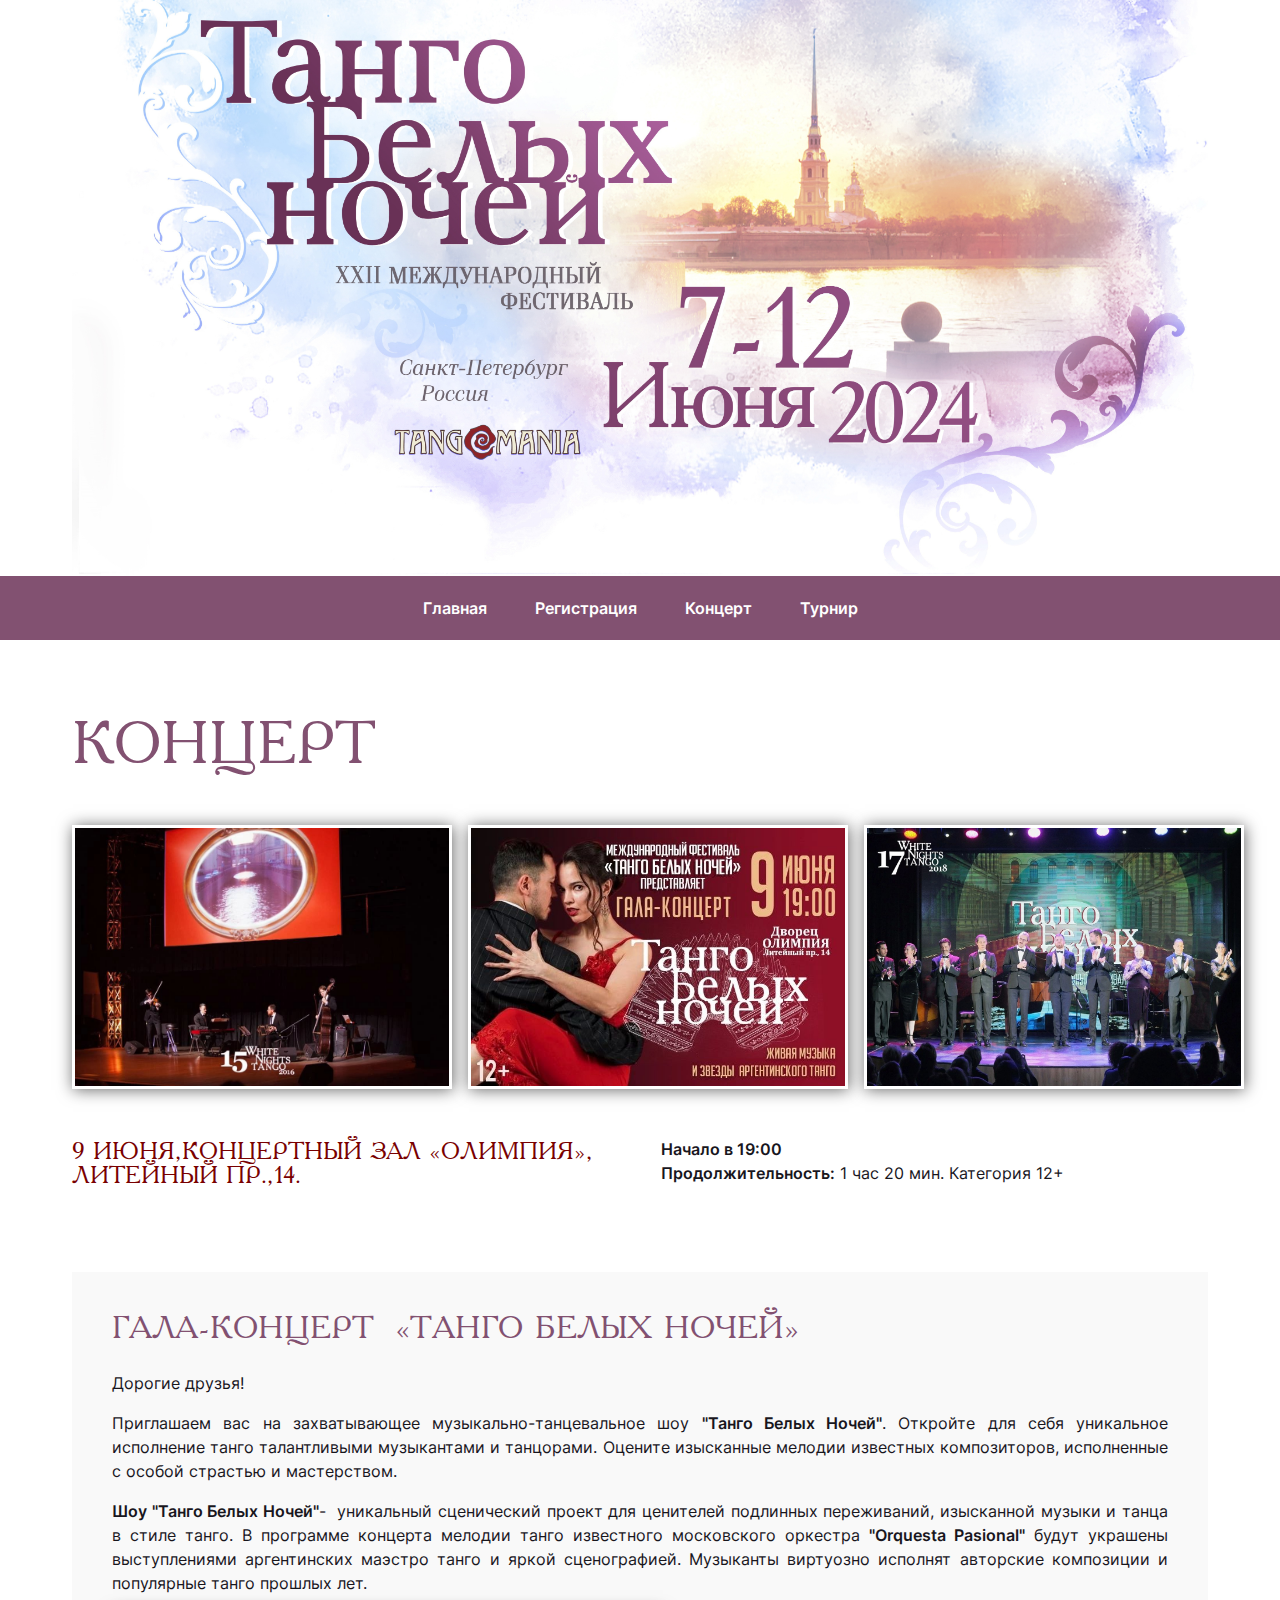
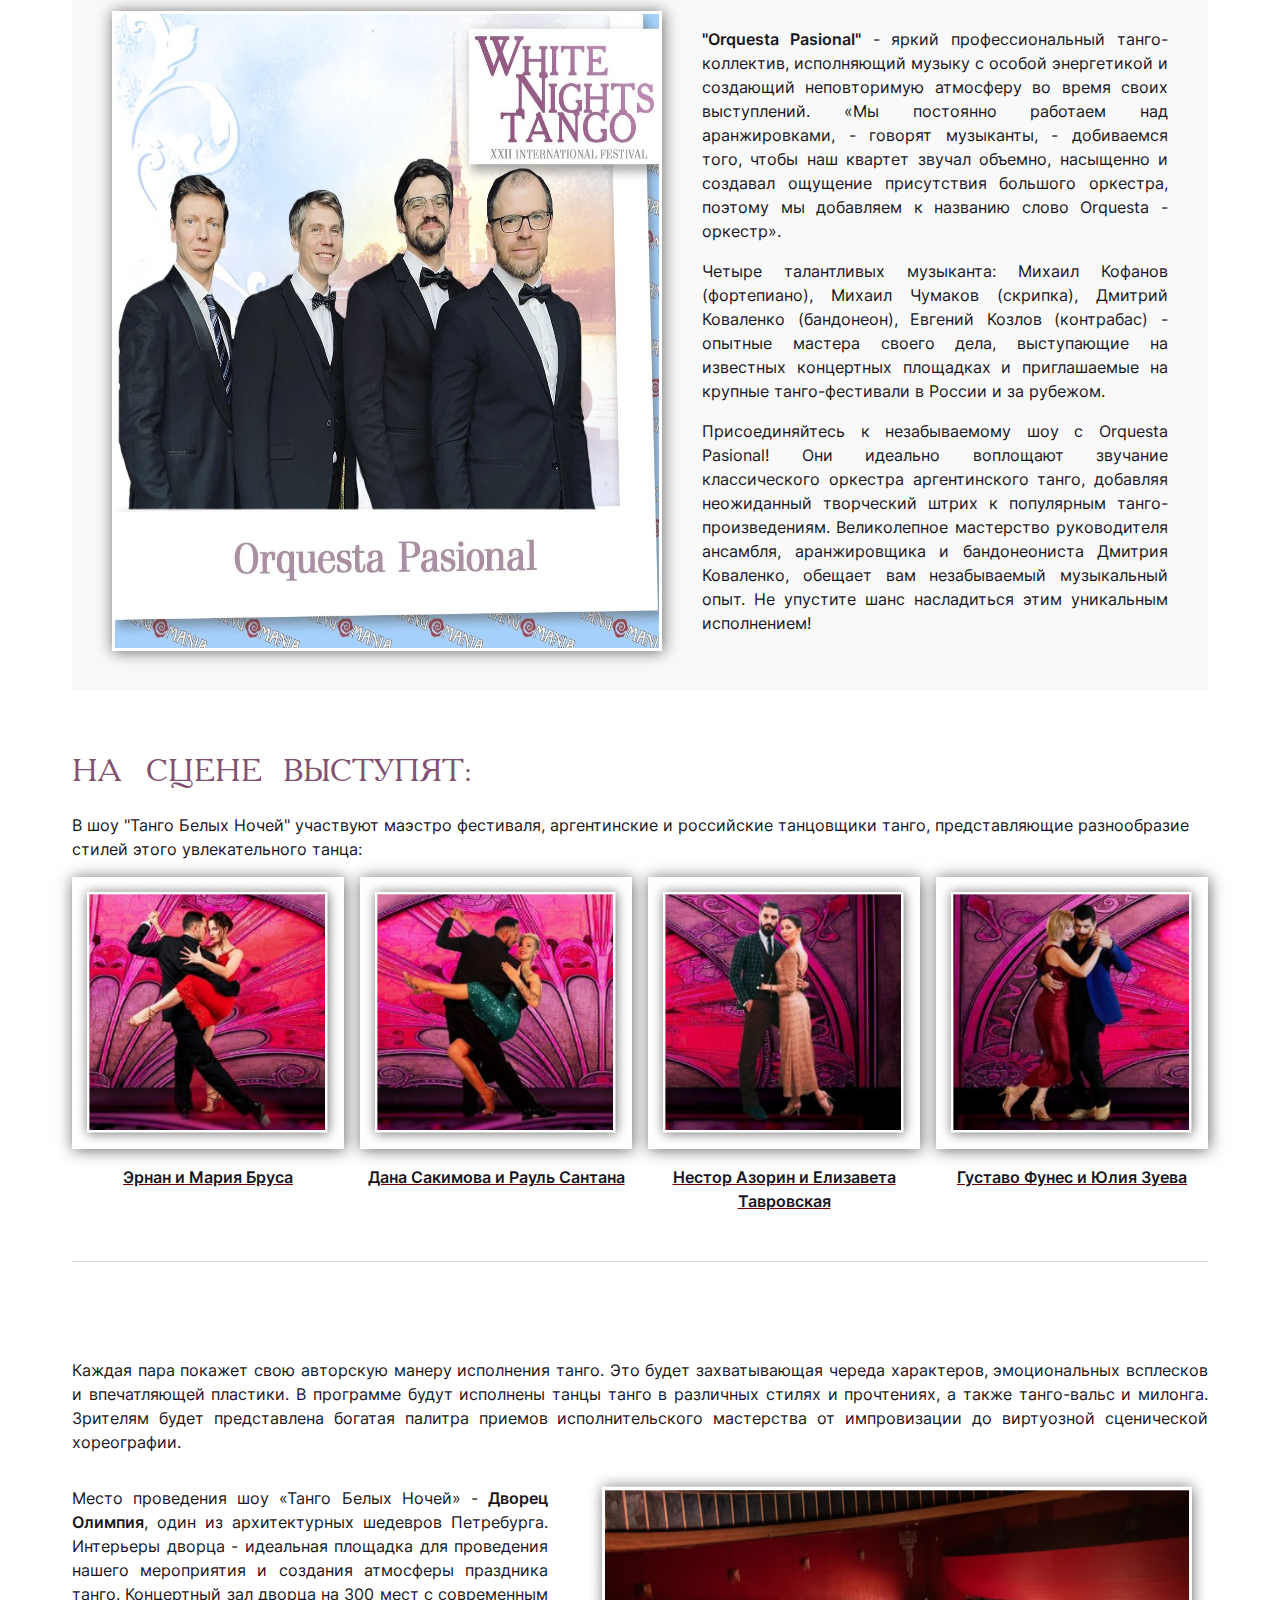
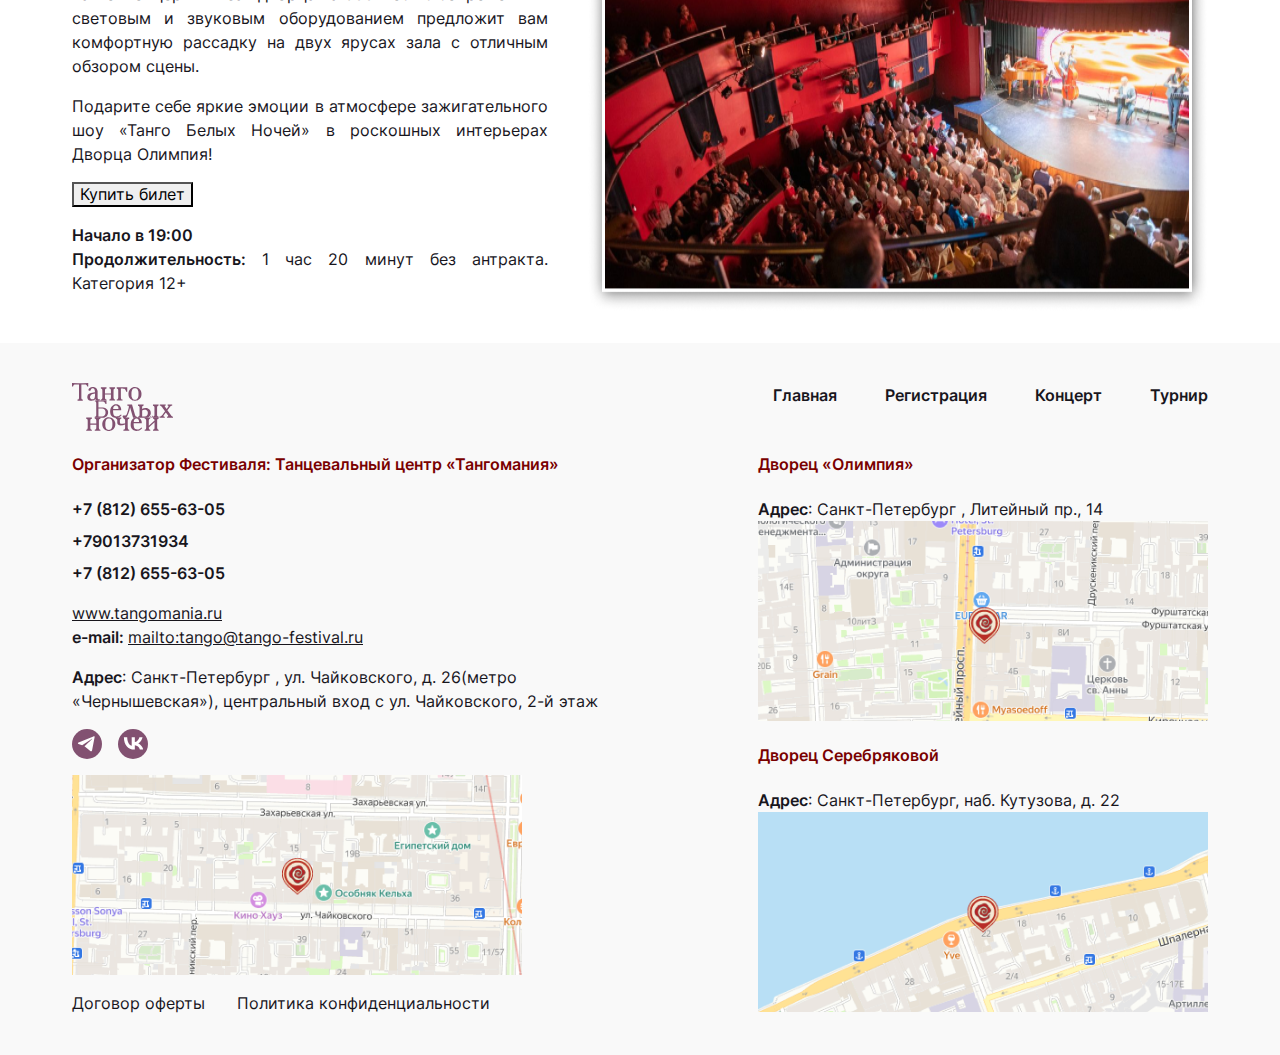
==== commit e693aaec: "Add files via upload" ====
--- a/concert.html
+++ b/concert.html
@@ -3,7 +3,7 @@
   <head>
     <title>ProjectName</title>
     <meta charset="utf-8">
-    <meta name="viewport" content="width=device-width, initial-scale=1.0">
+    <meta name="viewport" content="width=device-width, initial-scale=1.0, maximum-scale=1.0, user-scalable=0">
     <meta http-equiv="X-UA-Compatible" content="ie=edge">
     <meta name="description" content="ProjectName — описание">
     <link rel="stylesheet" href="css/style.min.css">
@@ -28,6 +28,8 @@
         </div>
         <nav class="nav">
           <ul class="nav__list">
+            <li class="nav__item"><a class="nav__link" href="/tango">Главная</a>
+            </li>
             <li class="nav__item"><a class="nav__link" href="./registration.html">Регистрация</a>
             </li>
             <li class="nav__item"><a class="nav__link" href="./concert.html">Концерт</a>
@@ -80,16 +82,16 @@
               <h2 class="section__title">На сцене выступят:</h2>
               <p class="desc">В шоу "Танго Белых Ночей" участвуют маэстро фестиваля, аргентинские и российские танцовщики танго, представляющие разнообразие стилей этого увлекательного танца:</p>
               <ul class="perfomance__list">
-                <li><a> 
+                <li data-modaltext="12" data-modaltitle="Эрнан и Мария Бруса"><a> 
                     <!--img(src="img/" + path + "/" + image + "." + format, srcset= "img/" + path + "/" + image + "@2x." + format + " 2x", width= width, height= height, alt= altText)--><img src="img/content/concert/p-1.png" srcset="img/content/concert/p-1.png">
                     <div class="label">Эрнан и Мария Бруса</div></a></li>
-                <li><a> 
+                <li data-modaltext="11" data-modaltitle="Дана Сакимова и Рауль Сантана"><a> 
                     <!--img(src="img/" + path + "/" + image + "." + format, srcset= "img/" + path + "/" + image + "@2x." + format + " 2x", width= width, height= height, alt= altText)--><img src="img/content/concert/p-2.png" srcset="img/content/concert/p-2.png">
                     <div class="label">Дана Сакимова и Рауль Сантана</div></a></li>
-                <li><a> 
+                <li data-modaltext="10" data-modaltitle="Нестор Азорин и Елизавета Тавровская"><a> 
                     <!--img(src="img/" + path + "/" + image + "." + format, srcset= "img/" + path + "/" + image + "@2x." + format + " 2x", width= width, height= height, alt= altText)--><img src="img/content/concert/p-3.png" srcset="img/content/concert/p-3.png">
                     <div class="label">Нестор Азорин и Елизавета Тавровская</div></a></li>
-                <li><a> 
+                <li data-modaltext="9" data-modaltitle="Густаво Фунес и Юлия Зуева"><a> 
                     <!--img(src="img/" + path + "/" + image + "." + format, srcset= "img/" + path + "/" + image + "@2x." + format + " 2x", width= width, height= height, alt= altText)--><img src="img/content/concert/p-4.png" srcset="img/content/concert/p-4.png">
                     <div class="label">Густаво Фунес и Юлия Зуева</div></a></li>
               </ul>
@@ -105,7 +107,7 @@
               <div class="picTextBlock">
                 <div class="textBlock">
                   <p>Место проведения шоу «Танго Белых Ночей» - <b>Дворец Олимпия</b>, один из архитектурных шедевров Петребурга. Интерьеры дворца - идеальная площадка для проведения нашего мероприятия и создания атмосферы праздника танго. Концертный зал дворца на 300 мест с современным световым и звуковым оборудованием предложит вам комфортную рассадку на двух ярусах зала с отличным обзором сцены.</p>
-                  <p>Подарите себе яркие эмоции в атмосфере зажигательного шоу «Танго Белых Ночей» в роскошных интерьерах Дворца Олимпия!</p>
+                  <p>Подарите себе яркие эмоции в атмосфере зажигательного шоу «Танго Белых Ночей» в роскошных интерьерах Дворца Олимпия!</p><button type="button" class="tc-background-yellow" data-tc-event="661536bf80033839a6936d67" data-tc-token="eyJhbGciOiJIUzI1NiIsImlzcyI6InRpY2tldHNjbG91ZC5ydSIsInR5cCI6IkpXVCJ9.eyJwIjoiNWJlOTVjYWFhODI5YmMwMDBjNzJlMTY1In0.OQUzI9enz-S7d1a6HEcLjlpK3RvbOGHQhPf4jC3q5t0">Купить билет</button>
                   <p><b>Начало в 19:00</b><br><b>Продолжительность:</b> 1 час 20 минут без антракта. Категория 12+</p>
                 </div>
                 <!--img(src="img/" + path + "/" + image + "." + format, srcset= "img/" + path + "/" + image + "@2x." + format + " 2x", width= width, height= height, alt= altText)--><img src="img/content/concert/orcherstra-2.png" srcset="img/content/concert/orcherstra-2.png">
@@ -121,21 +123,20 @@
               <div class="logo"> 
                 <!--img(src="img/" + path + "/" + image + "." + format, srcset= "img/" + path + "/" + image + "@2x." + format + " 2x", width= width, height= height, alt= altText)--><img src="img/content/logo.svg" srcset="img/content/logo.svg">
               </div>
-              <div class="nav"> <a class="nav__item" href="./registration.html">Регистрация</a><a class="nav__item" href="./concert.html">Концерт</a><a class="nav__item" href="./tornament.html">Турнир</a></div>
+              <div class="nav"><a class="nav__item" href="/tango">Главная</a><a class="nav__item" href="./registration.html">Регистрация</a><a class="nav__item" href="./concert.html">Концерт</a><a class="nav__item" href="./tornament.html">Турнир</a></div>
             </div>
             <div class="footer__content"> 
               <div class="footer__column"> 
                 <div class="footer__info"> 
                   <h4 class="title">Организатор Фестиваля: Танцевальный центр «Тангомания»</h4>
-                  <div class="phones"> <a href="tel:+7 (812) 655-63-05">+7 (812) 655-63-05</a><a href="tel:+7 (812) 655-63-05">+7 (812) 655-63-05</a><a href="tel:+7 (812) 655-63-05">+7 (812) 655-63-05</a></div>
+                  <div class="phones"> <a href="tel:+7 (812) 655-63-05">+7 (812) 655-63-05</a><a href="tel:+79013731934">+79013731934</a><a href="tel:+7 (812) 655-63-05">+7 (812) 655-63-05</a></div>
                   <div class="sites"> <a href="http://www.tangomania.ru ">www.tangomania.ru</a>
                     <div class="email"><span>e-mail: </span><a href="mailto:tango@tango-festival.ru">mailto:tango@tango-festival.ru</a></div>
                   </div>
                   <div class="address"><b>Адрес</b>: Санкт-Петербург , ул. Чайковского, д. 26(метро «Чернышевская»), центральный вход с ул. Чайковского, 2-й этаж</div>
-                  <div class="socialBtns">
-                    <button class="btn"><svg width="20" height="18" viewBox="0 0 17 13" fill="none" xmlns="http://www.w3.org/2000/svg"><path d="M15 0.451669L12.7459 12.2192C12.7459 12.2192 12.4306 13.0351 11.5642 12.6438L6.36343 8.51443L6.33931 8.50226C7.04182 7.84905 12.4893 2.777 12.7274 2.54709C13.0959 2.19102 12.8671 1.97905 12.4392 2.24802L4.39259 7.53973L1.28823 6.45807C1.28823 6.45807 0.799693 6.27812 0.752695 5.88683C0.705078 5.4949 1.30431 5.28292 1.30431 5.28292L13.9599 0.141711C13.9599 0.141711 15 -0.331553 15 0.451669Z" fill="#FEFEFE"/></svg></button>
-                    <button class="btn"><svg width="20" height="18" viewBox="0 0 17 13" fill="none" xmlns="http://www.w3.org/2000/svg"><path d="M9.73688 11.25C4.09947 11.25 0.883979 7.30856 0.75 0.75H3.57386C3.66661 5.56381 5.74844 7.60285 7.39741 8.02327V0.75H10.0564V4.90165C11.6847 4.72297 13.3955 2.83108 13.9727 0.75H16.6316C16.4142 1.82931 15.9806 2.85124 15.3582 3.75188C14.7358 4.65251 13.9378 5.41248 13.0142 5.98423C14.0452 6.50667 14.9557 7.24612 15.6859 8.15381C16.416 9.06149 16.9491 10.1168 17.25 11.25H14.3231C14.053 10.2657 13.504 9.3846 12.745 8.71712C11.986 8.04963 11.0507 7.62546 10.0564 7.49775V11.25H9.73688Z" fill="white"/></svg></button>
-                  </div>
+                  <div class="socialBtns"><a href="https://t.me/+79013731934">
+                      <button class="btn"><svg width="20" height="18" viewBox="0 0 17 13" fill="none" xmlns="http://www.w3.org/2000/svg"><path d="M15 0.451669L12.7459 12.2192C12.7459 12.2192 12.4306 13.0351 11.5642 12.6438L6.36343 8.51443L6.33931 8.50226C7.04182 7.84905 12.4893 2.777 12.7274 2.54709C13.0959 2.19102 12.8671 1.97905 12.4392 2.24802L4.39259 7.53973L1.28823 6.45807C1.28823 6.45807 0.799693 6.27812 0.752695 5.88683C0.705078 5.4949 1.30431 5.28292 1.30431 5.28292L13.9599 0.141711C13.9599 0.141711 15 -0.331553 15 0.451669Z" fill="#FEFEFE"/></svg></button></a><a href="https://wa.me/+79013731934">
+                      <button class="btn"><svg width="20" height="18" viewBox="0 0 17 13" fill="none" xmlns="http://www.w3.org/2000/svg"><path d="M9.73688 11.25C4.09947 11.25 0.883979 7.30856 0.75 0.75H3.57386C3.66661 5.56381 5.74844 7.60285 7.39741 8.02327V0.75H10.0564V4.90165C11.6847 4.72297 13.3955 2.83108 13.9727 0.75H16.6316C16.4142 1.82931 15.9806 2.85124 15.3582 3.75188C14.7358 4.65251 13.9378 5.41248 13.0142 5.98423C14.0452 6.50667 14.9557 7.24612 15.6859 8.15381C16.416 9.06149 16.9491 10.1168 17.25 11.25H14.3231C14.053 10.2657 13.504 9.3846 12.745 8.71712C11.986 8.04963 11.0507 7.62546 10.0564 7.49775V11.25H9.73688Z" fill="white"/></svg></button></a></div>
                   <div class="map"> 
                     <!--img(src="img/" + path + "/" + image + "." + format, srcset= "img/" + path + "/" + image + "@2x." + format + " 2x", width= width, height= height, alt= altText)--><img src="img/content/map1.png" srcset="img/content/map1.png">
                   </div>
@@ -164,7 +165,7 @@
           </div>
         </div>
       </footer>
-    </div>
+    </div><script src="https://ticketscloud.com/static/scripts/widget/tcwidget.js"></script>
     <script src="js/vendor.min.js"></script>
     <script src="js/main.min.js"></script>
   </body>
--- a/css/style.min.css
+++ b/css/style.min.css
@@ -1,3 +1,3 @@
 /*! normalize.css v8.0.1 | MIT License | github.com/necolas/normalize.css */
-html{-webkit-text-size-adjust:100%}details,main{display:block}h1{margin:.67em 0;font-size:2em}hr{-webkit-box-sizing:content-box;box-sizing:content-box;height:0;overflow:visible}code,kbd,pre,samp{font-size:1em;font-family:monospace,monospace}a{background-color:transparent;color:#18161d;text-decoration:none}abbr[title]{-webkit-text-decoration:underline dotted;text-decoration:underline dotted;border-bottom:none}b,strong{font-weight:bolder}small{font-size:80%}sub,sup{position:relative;font-size:75%;line-height:0;vertical-align:baseline}sub{bottom:-.25em}sup{top:-.5em}img{border-style:none}button,input,optgroup,select,textarea{margin:0;font-size:100%;line-height:1.15;font-family:inherit}button,input{overflow:visible}button,select{text-transform:none}[type=button]::-moz-focus-inner,[type=reset]::-moz-focus-inner,[type=submit]::-moz-focus-inner,button::-moz-focus-inner{padding:0;border-style:none}[type=button]:-moz-focusring,[type=reset]:-moz-focusring,[type=submit]:-moz-focusring,button:-moz-focusring{outline:1px dotted ButtonText}fieldset{padding:.35em .75em .625em}legend{display:table;max-width:100%;color:inherit;white-space:normal}progress{vertical-align:baseline}textarea{overflow:auto;resize:none}[type=checkbox],[type=radio],legend{-webkit-box-sizing:border-box;box-sizing:border-box;padding:0}[type=number]::-webkit-inner-spin-button,[type=number]::-webkit-outer-spin-button{height:auto}[type=search]{outline-offset:-2px;-webkit-appearance:textfield}[type=search]::-webkit-search-decoration{-webkit-appearance:none}::-webkit-file-upload-button{font:inherit;-webkit-appearance:button}summary{display:list-item}[hidden],template{display:none}@font-face{font-style:normal;font-weight:400;font-family:"Inter";font-display:swap;src:url(../fonts/Inter-Regular.ttf) format("truetype")}@font-face{font-style:normal;font-weight:500;font-family:"Inter";font-display:swap;src:url(../fonts/Inter-Medium.ttf) format("truetype")}@font-face{font-style:normal;font-weight:600;font-family:"Inter";font-display:swap;src:url(../fonts/Inter-SemiBold.ttf) format("truetype")}@font-face{font-style:normal;font-weight:400;font-family:"Academy";font-display:swap;src:url(../fonts/Academy.woff2) format("woff2"),url(../fonts/Academy.woff) format("woff")}*,::after,::before{-webkit-box-sizing:border-box;box-sizing:border-box}body,html{margin:0;padding:0;min-height:100vh}html{font-style:normal;font-weight:400;font-size:16px;line-height:24px;font-family:"Inter","Arial",sans-serif;color:#18161d;-webkit-font-smoothing:antialiased;-moz-osx-font-smoothing:grayscale;text-rendering:optimizeLegibility}body{width:100%;height:100%;background-color:#fff}img,video{display:block;max-width:100%;height:auto}input:-webkit-autofill{-webkit-box-shadow:inset 0 0 0 1000px #fff;box-shadow:inset 0 0 0 1000px #fff;-webkit-text-fill-color:#18161d}input,select,textarea{border-radius:0}input::-webkit-input-placeholder,textarea::-webkit-input-placeholder{opacity:1}input::-moz-placeholder,textarea::-moz-placeholder{opacity:1}input::-ms-input-placeholder,textarea::-ms-input-placeholder{opacity:1}input::placeholder,textarea::placeholder{opacity:1}input:invalid,textarea:invalid{-webkit-box-shadow:none;box-shadow:none}input::-ms-clear,input::-ms-reveal{display:none}input[type=search]::-webkit-search-cancel-button,input[type=search]::-webkit-search-decoration,input[type=search]::-webkit-search-results-button,input[type=search]::-webkit-search-results-decoration{-webkit-appearance:none;appearance:none}input::-webkit-inner-spin-button,input::-webkit-outer-spin-button{margin:0;-webkit-appearance:none;appearance:none}input[type=number]{-webkit-appearance:textfield;-moz-appearance:textfield;appearance:textfield}input:matches([type=email],[type=number],[type=password],[type=search],[type=tel],[type=text],[type=url]),select,textarea{-webkit-appearance:none;-moz-appearance:none;appearance:none}[type=button],[type=reset],[type=submit],button{-webkit-appearance:none;-moz-appearance:none;appearance:none}button.btn{border:0;background-color:transparent}.wrapper{position:relative;display:-webkit-box;display:-ms-flexbox;display:flex;-webkit-box-orient:vertical;-webkit-box-direction:normal;-ms-flex-direction:column;flex-direction:column;min-height:100vh;min-height:calc(100*var(--vh, 1vh))}.footer .footer__inner .footer__content .socialBtns button.btn svg,.wrapper .footer,.wrapper .header{-ms-flex-negative:0;flex-shrink:0}.wrapper main{-webkit-box-flex:1;-ms-flex-positive:1;flex-grow:1}.rouble{font-weight:400!important;font-family:"Rouble","Arial",sans-serif;text-transform:lowercase!important}.custom-select select,.visually-hidden{position:absolute;width:1px;height:1px;margin:-1px;padding:0;overflow:hidden;white-space:nowrap;border:0;clip:rect(0 0 0 0);clip-path:inset(100%)}.scroll-lock-ios{position:fixed;overflow:hidden}.scroll-lock{overflow:hidden}.no-scrollbar{-ms-overflow-style:none;scrollbar-width:none}.modal::-webkit-scrollbar,.no-scrollbar::-webkit-scrollbar{display:none}.no-transition{-webkit-transition:none!important;transition:none!important}.js-focus-visible :focus:not(.focus-visible){outline:0}.container{width:100%;max-width:1200px;margin:0 auto}.header{background-color:#fff}.nav{background-color:#825171}.footer .footer__inner .footer__content .socialBtns button.btn,.nav__list{display:-webkit-box;display:-ms-flexbox;display:flex;-webkit-box-pack:center;-ms-flex-pack:center;justify-content:center}.nav__list{margin:0;padding:1.25em 0;-webkit-column-gap:3em;-moz-column-gap:3em;column-gap:3em;list-style:none;font-weight:600}.nav__link{color:#fff}.nav__link.is-active{opacity:.6}.custom-select__text br,.nav__toggle{display:none}.footer{padding:40px 0;background-color:#f9f9f9}.footer .footer__inner .footer__links.mobile{display:none;-webkit-column-gap:2em;-moz-column-gap:2em;column-gap:2em;-webkit-box-orient:vertical;-webkit-box-direction:normal;-ms-flex-direction:column;flex-direction:column}.footer .footer__inner .footer__content,.footer .footer__inner .footer__header{display:-webkit-box;display:-ms-flexbox;display:flex;-webkit-box-pack:justify;-ms-flex-pack:justify;justify-content:space-between}.footer .footer__inner .footer__header .nav{background-color:transparent;display:-webkit-box;display:-ms-flexbox;display:flex;-webkit-column-gap:3em;-moz-column-gap:3em;column-gap:3em;font-weight:600}.footer .footer__inner .footer__content .socialBtns{display:-webkit-box;display:-ms-flexbox;display:flex;margin-top:1em;margin-bottom:1em;-webkit-column-gap:1em;-moz-column-gap:1em;column-gap:1em}.footer .footer__inner .footer__content .socialBtns button.btn{width:30px;aspect-ratio:1;background-color:#825171;border-radius:100%;-webkit-box-align:center;-ms-flex-align:center;align-items:center}.footer .footer__inner .footer__content .footer__info h4.title,.price .price__block.price__list table .title{color:#790000}.footer .footer__inner .footer__content .footer__info .phones{display:-webkit-box;display:-ms-flexbox;display:flex;-webkit-box-orient:vertical;-webkit-box-direction:normal;-ms-flex-direction:column;flex-direction:column;font-weight:700;row-gap:.5em}.footer .footer__inner .footer__content .footer__info .sites{margin-top:1em;margin-bottom:1em}.footer .footer__inner .footer__content .footer__info .sites a,form.regForm__main .regForm__block.footer a,form.regForm__main .row a{text-decoration:underline}.footer .footer__inner .footer__content .footer__info .email span,.price .price__block.indPack table,.price .price__block.price__list table{font-weight:600}.footer .footer__inner .footer__content .footer__column:first-child{max-width:50%}.footer .footer__inner .footer__content .footer__links{display:-webkit-box;display:-ms-flexbox;display:flex;-webkit-column-gap:2em;-moz-column-gap:2em;column-gap:2em;padding-top:1em}.modal,.modal__wrapper{display:-webkit-box;display:-ms-flexbox;display:flex}.modal{position:fixed;top:0;right:0;bottom:0;left:0;z-index:1000;-webkit-box-orient:vertical;-webkit-box-direction:normal;-ms-flex-direction:column;flex-direction:column;overflow-y:auto;-webkit-overflow-scrolling:touch;background-color:rgba(24,22,29,.8);-webkit-transform:scale(1.2);transform:scale(1.2);visibility:hidden;opacity:0;-webkit-transition:opacity .6s cubic-bezier(.55,0,.1,1),visibility .6s cubic-bezier(.55,0,.1,1),-webkit-transform .6s cubic-bezier(.55,0,.1,1);transition:opacity .6s cubic-bezier(.55,0,.1,1),transform .6s cubic-bezier(.55,0,.1,1),visibility .6s cubic-bezier(.55,0,.1,1);transition:opacity .6s cubic-bezier(.55,0,.1,1),transform .6s cubic-bezier(.55,0,.1,1),visibility .6s cubic-bezier(.55,0,.1,1),-webkit-transform .6s cubic-bezier(.55,0,.1,1);pointer-events:none;-ms-overflow-style:none;scrollbar-width:none}.modal__wrapper{position:relative;-ms-flex-negative:0;flex-shrink:0;-webkit-box-pack:center;-ms-flex-pack:center;justify-content:center;-webkit-box-align:center;-ms-flex-align:center;align-items:center;width:100%;min-height:100%;padding:60px 40px}.modal__overlay{position:absolute;top:0;left:0;width:100%;height:100%;cursor:pointer}.modal__content{position:relative;width:600px;padding:40px;background-color:#fff}.modal__close-btn{position:absolute;top:22px;right:22px;z-index:1;width:40px;height:40px;padding:0;background:0 0;border:0;cursor:pointer;-webkit-transition:opacity .3s ease;transition:opacity .3s ease}.modal__close-btn.focus-visible:focus{opacity:.5}.modal--responsive .modal__content{width:100%}.modal--fit-content .modal__content{width:auto}.modal--no-scale{-webkit-transform:none;transform:none}.modal--preload{-webkit-transition:none;transition:none}.modal.is-active{-webkit-transform:scale(1);transform:scale(1);visibility:visible;opacity:1;pointer-events:auto}.custom-input,.custom-textarea{position:relative;display:-webkit-box;display:-ms-flexbox;display:flex;width:530px;padding:14px 0 28px}.custom-input label,.custom-textarea label{display:-webkit-box;display:-ms-flexbox;display:flex;-webkit-box-align:center;-ms-flex-align:center;align-items:center;width:100%}.custom-input label input,.custom-input label textarea,.custom-textarea label input,.custom-textarea label textarea{-webkit-box-flex:1;-ms-flex-positive:1;flex-grow:1;max-width:300px;min-height:48px;margin-left:auto;padding:10px;border:2px solid rgba(0,0,0,.2);border-radius:5px;outline:0;-webkit-transition:border .3s ease;transition:border .3s ease}.custom-input label input:hover,.custom-input label textarea:hover,.custom-textarea label input:hover,.custom-textarea label textarea:hover{border:2px solid rgba(0,0,0,.5)}.custom-input label input:focus,.custom-input label textarea:focus,.custom-textarea label input:focus,.custom-textarea label textarea:focus{border:2px solid rgba(0,0,0,.8)}.custom-input__error,.custom-textarea__error{position:absolute;right:0;bottom:35px;color:#ff1553;opacity:0;-webkit-transition:opacity .3s ease;transition:opacity .3s ease}.custom-input.is-invalid input,.custom-input.is-invalid textarea,.custom-textarea.is-invalid input,.custom-textarea.is-invalid textarea{border:2px solid #ff1553}.custom-input.is-invalid input:focus,.custom-input.is-invalid input:hover,.custom-input.is-invalid textarea:focus,.custom-input.is-invalid textarea:hover,.custom-textarea.is-invalid input:focus,.custom-textarea.is-invalid input:hover,.custom-textarea.is-invalid textarea:focus,.custom-textarea.is-invalid textarea:hover{border:2px solid rgba(255,21,83,.5)}.custom-input.is-valid input,.custom-textarea.is-valid input{border:2px solid #22b259}.custom-input.is-valid input:focus,.custom-input.is-valid input:hover,.custom-textarea.is-valid input:focus,.custom-textarea.is-valid input:hover{border:2px solid rgba(34,178,89,.5)}.custom-input .input-message,.custom-textarea .input-message{position:absolute;right:0;bottom:-5px}.custom-input .input-message.is-invalid,.custom-textarea .input-message.is-invalid{color:red}.custom-input .input-message.is-valid,.custom-textarea .input-message.is-valid{color:#15ab07}.custom-toggle{position:relative;font-size:18px;line-height:27px;font-weight:300;display:-webkit-box;display:-ms-flexbox;display:flex;width:500px;padding:14px 0 10px 36px}.custom-toggle:last-of-type{padding:14px 0 58px 36px}.custom-toggle input{position:absolute;width:1px;height:1px;margin:-1px;clip:rect(0 0 0 0)}.custom-toggle label{position:relative;padding-left:52px;cursor:pointer}.custom-toggle label span{margin-bottom:0;margin-left:0}.custom-toggle--checkbox .custom-toggle__icon,.custom-toggle--radio .custom-toggle__icon{position:absolute;top:0;left:0;width:28px;height:28px;border:1.5px solid #2c39f2;-webkit-transition:border .3s ease;transition:border .3s ease}.custom-toggle--checkbox .custom-toggle__icon::before,.custom-toggle--radio .custom-toggle__icon::before{content:"";position:absolute;top:50%;left:50%;width:20px;height:20px;-webkit-transform:translate(-50%,-50%);transform:translate(-50%,-50%)}.custom-toggle--checkbox .custom-toggle__icon::before{background-color:transparent;-webkit-transition:background-color .3s ease;transition:background-color .3s ease}.custom-toggle--radio .custom-toggle__icon{border:1px solid #2c39f2;border-radius:50%}.custom-toggle--radio .custom-toggle__icon::before{color:transparent;border-radius:50%;-webkit-transition:color .3s ease;transition:color .3s ease}.custom-toggle input:checked+.custom-toggle__icon{border:1.5px solid #2c39f2}.custom-toggle input:checked+.custom-toggle__icon::before{background-color:#2c39f2}.custom-toggle.is-invalid label span{color:#ff1553}.custom-toggle .input-message{position:absolute;right:0;bottom:-5px}.custom-toggle .input-message.is-invalid{color:red}.custom-toggle .input-message.is-valid{color:#15ab07}.custom-select{position:relative;width:300px;padding:14px 0 28px;margin:0 0 44px}.custom-select__label,.custom-select__placeholder{position:absolute;top:50%;left:10px;-webkit-transform:translateY(-50%);transform:translateY(-50%);-webkit-transition:opacity .3s ease,-webkit-transform .3s ease;transition:transform .3s ease,opacity .3s ease;transition:transform .3s ease,opacity .3s ease,-webkit-transform .3s ease;pointer-events:none}.custom-select__placeholder{-webkit-transform:translateY(-80%);transform:translateY(-80%)}.custom-select__button{display:-webkit-box;display:-ms-flexbox;display:flex;-webkit-box-align:center;-ms-flex-align:center;align-items:center;width:100%;height:48px;padding:5px 10px;background-color:transparent;border:2px solid rgba(0,0,0,.2);border-radius:5px;outline:0;cursor:pointer;-webkit-transition:border .3s ease;transition:border .3s ease}.custom-select__button:hover{border:2px solid rgba(0,0,0,.5)}.custom-select__button:focus{border:2px solid rgba(0,0,0,.8)}.custom-select__button:disabled{pointer-events:none;opacity:.3}.custom-select__list{position:absolute;bottom:10px;z-index:1;width:100%;max-height:100px;margin:0;padding:0;overflow-y:auto;list-style:none;background-color:#fff;border:2px solid #000;-webkit-transform:translateY(100%);transform:translateY(100%);visibility:hidden;opacity:0;-webkit-transition:visibility .3s ease,opacity .3s ease;transition:visibility .3s ease,opacity .3s ease}.custom-select__item{padding:5px;outline:0;cursor:pointer;-webkit-transition:background-color .3s ease;transition:background-color .3s ease}.custom-select__item[aria-selected=true]{background-color:rgba(0,0,0,.2)}.custom-select__item[aria-selected=true].focus-visible:focus{background-color:rgba(0,0,0,.2)}.custom-select__item.focus-visible:focus{background-color:rgba(0,0,0,.4)}.custom-select__error{position:absolute;bottom:-15px;left:0;color:#ff1553;opacity:0;-webkit-transition:opacity .1s ease;transition:opacity .1s ease}.custom-select__text{font-size:20px;line-height:24px;-ms-flex-negative:0;flex-shrink:0;width:80%;overflow:hidden;text-align:left;white-space:nowrap;text-overflow:ellipsis;opacity:0;-webkit-transition:opacity .3s ease .1s;transition:opacity .3s ease .1s}.custom-select__icon{-ms-flex-negative:0;flex-shrink:0;width:20px;height:10px;margin-left:auto;background-color:#000;-webkit-transition:-webkit-transform .3s ease;transition:transform .3s ease;transition:transform .3s ease,-webkit-transform .3s ease;clip-path:polygon(100% 0,100% 20%,50% 100%,0 20%,0 0,50% 80%)}.custom-select.is-disabled{pointer-events:none}.about .about__inner h2.section__title.mobile,.custom-select.is-disabled .custom-select__list{display:none}.custom-select.open-up .custom-select__list{bottom:auto;top:0;-webkit-transform:translateY(calc(-100% + 10px));transform:translateY(calc(-100% + 10px))}.custom-select.is-open .custom-select__list{visibility:visible;opacity:1}.custom-select.is-open .custom-select__icon{-webkit-transform:rotate(180deg);transform:rotate(180deg)}.custom-select.is-open .custom-select__label{opacity:0}.custom-select.not-empty .custom-select__text{opacity:1}.custom-select.not-empty .custom-select__label,.custom-select.not-empty .custom-select__placeholder{opacity:0}.custom-select.is-invalid .custom-select__error{opacity:1}.custom-select.is-invalid .custom-select__button{border:2px solid #ff1553}.custom-select.is-invalid .custom-select__button:focus,.custom-select.is-invalid .custom-select__button:hover{border:2px solid rgba(255,21,83,.5)}.custom-select--placeholder .custom-select__label,.custom-select.slide-up.is-open .custom-select__label,.custom-select.slide-up.not-empty .custom-select__label{-webkit-transform:translateY(calc(-50% - 40px));transform:translateY(calc(-50% - 40px));opacity:1}.custom-select--placeholder.is-open .custom-select__label,.custom-select--placeholder.not-empty .custom-select__label,.custom-select.slide-up.is-open .custom-select__text,.custom-select.slide-up.not-empty .custom-select__text,.is-drag.input-upload__drop-zone::before{opacity:1}.custom-select .input-message{position:absolute;right:0;bottom:-5px}.custom-select .input-message.is-invalid{color:red}.custom-select .input-message.is-valid{color:#15ab07}.input-upload{margin-bottom:50px;display:-webkit-box;display:-ms-flexbox;display:flex;-webkit-box-orient:vertical;-webkit-box-direction:normal;-ms-flex-direction:column;flex-direction:column}.input-upload input{position:absolute;width:1px;height:1px;margin:-1px;padding:0;overflow:hidden;white-space:nowrap;border:0;clip:rect(0 0 0 0);clip-path:inset(100%)}.input-upload,.input-upload__preview-item{position:relative}.input-upload__preview{padding:10px;border-radius:10px}.input-upload--file-drop .input-upload__preview,.input-upload--images-drop .input-upload__preview{width:100%;display:-ms-grid;display:grid;gap:20px;-ms-grid-columns:1fr 1fr;grid-template-columns:1fr 1fr;pointer-events:none}.input-upload--images .input-upload__preview{display:-ms-grid;display:grid;gap:20px;-ms-grid-columns:(200px)[4];grid-template-columns:repeat(4,200px)}.input-upload--file .input-upload__preview{display:-ms-grid;display:grid;gap:20px;-ms-grid-columns:1fr;grid-template-columns:1fr}.input-upload--images .input-upload__preview-item{border:1px solid rgba(0,0,0,.2);margin-top:10px;width:200px;height:150px;border-radius:10px;display:-webkit-box;display:-ms-flexbox;display:flex;-webkit-box-align:center;-ms-flex-align:center;align-items:center;-webkit-box-pack:center;-ms-flex-pack:center;justify-content:center;position:relative;overflow:hidden}.input-upload--images .input-upload__preview-icon{position:absolute;z-index:1;width:30px;height:auto;left:10px;top:10px}.input-upload--images .input-upload__preview-file-info{position:absolute;width:100%;height:40px;background-color:rgba(0,0,0,.8);color:#fff;padding:5px 10px;z-index:1;left:0;bottom:0}.input-upload--file .input-upload__preview-item{border:1px solid rgba(0,0,0,.2);border-radius:10px;padding:5px 40px 5px 50px;margin-top:10px;width:100%;height:50px;display:-webkit-box;display:-ms-flexbox;display:flex;-webkit-box-align:center;-ms-flex-align:center;align-items:center;position:relative;overflow:hidden}.input-upload__preview-file-size{white-space:nowrap}.input-upload__preview-file-name{white-space:nowrap;overflow:hidden;text-overflow:ellipsis}.input-upload--file .input-upload__preview-icon{position:absolute;z-index:1;width:30px;height:auto;left:10px}.input-upload__preview-file-info{width:100%;display:-ms-grid;display:grid;-ms-grid-columns:2fr 1fr;grid-template-columns:2fr 1fr;gap:20px;padding:10px}.input-upload__preview-img{max-width:100%;height:auto;max-height:100%;-o-object-fit:cover;object-fit:cover}.input-upload__preview-item-remove{border:0;padding:0;position:absolute;width:20px;height:20px;top:10px;right:10px;cursor:pointer;background-color:#2c39f2;color:#fff}.input-upload--file .input-upload__preview-item-remove{top:unset}.input-upload__drop-zone{position:relative;width:400px;min-height:400px;border-radius:10px;border:1px solid rgba(0,0,0,.2);margin-bottom:10px;padding:20px;overflow:hidden;display:-webkit-box;display:-ms-flexbox;display:flex;cursor:pointer}.input-upload__drop-zone::before{content:"";position:absolute;width:100%;height:100%;top:0;left:0;pointer-events:none;background-color:rgba(0,0,0,.2);opacity:0;-webkit-transition:opacity .3s ease;transition:opacity .3s ease}.input-upload__drop-zone-text{position:absolute;top:50%;left:50%;-webkit-transform:translate(-50%,-50%);transform:translate(-50%,-50%);-webkit-transition:opacity .3s ease,visibility .3s ease;transition:opacity .3s ease,visibility .3s ease}.not-empty .input-upload__drop-zone-text{opacity:0;visibility:hidden}.input-upload--images-drop .input-upload__preview-item{border:1px solid rgba(0,0,0,.2);width:100%;height:150px;border-radius:10px;display:-webkit-box;display:-ms-flexbox;display:flex;-webkit-box-align:center;-ms-flex-align:center;align-items:center;-webkit-box-pack:center;-ms-flex-pack:center;justify-content:center;position:relative;overflow:hidden;pointer-events:all;cursor:auto}.input-upload--images-drop .input-upload__preview-icon{position:absolute;z-index:1;width:30px;height:auto;left:10px;top:10px}.input-upload--images-drop .input-upload__preview-file-info{position:absolute;width:100%;height:40px;background-color:rgba(0,0,0,.8);color:#fff;padding:5px 10px;z-index:1;left:0;bottom:0}.input-upload--file-drop .input-upload__preview-item{border:1px solid rgba(0,0,0,.2);width:100%;height:150px;border-radius:10px;display:-webkit-box;display:-ms-flexbox;display:flex;-webkit-box-align:center;-ms-flex-align:center;align-items:center;-webkit-box-pack:center;-ms-flex-pack:center;justify-content:center;position:relative;overflow:hidden;pointer-events:all;cursor:auto}.input-upload--file-drop .input-upload__preview-icon{position:absolute;z-index:1;width:30px;height:auto;left:10px;top:10px}.input-upload--file-drop .input-upload__preview-file-info{position:absolute;width:100%;height:40px;background-color:rgba(0,0,0,.8);color:#fff;padding:5px 10px;z-index:1;left:0;bottom:0}.input-upload__preview-item.is-invalid,.input-upload__preview.is-invalid{border:1px solid rgba(255,0,0,.6)}.input-upload__preview-item.is-invalid .input-upload__preview-file-size{color:red}.input-upload__message{position:absolute;right:0;bottom:-5px;color:red}.modalOverlay{display:none;position:fixed;z-index:10;background-color:rgba(0,0,0,.2);width:100%;height:100%;left:0;top:0}.about .about__inner .about__context h2.section__title,.modalOverlay.active,.modalWindow.active{display:block}.modalWindow{display:none;position:fixed;left:50vw;top:50vh;-webkit-transform:translate(-50%,-50%);transform:translate(-50%,-50%);background-color:#fff;padding:2em;border-radius:12px;z-index:20;width:700px}.modalWindow .modalWindow__header,.modalWindow .modalWindow__header .closeBtn{display:-webkit-box;display:-ms-flexbox;display:flex;-webkit-box-pack:justify;-ms-flex-pack:justify;justify-content:space-between;-webkit-box-align:center;-ms-flex-align:center;align-items:center}.modalWindow .modalWindow__header h2.section__title{font-size:24px}.modalWindow .modalWindow__header .closeBtn{-ms-flex-negative:0;flex-shrink:0;border-radius:100%;width:40px;height:40px;-webkit-box-pack:center;-ms-flex-pack:center;justify-content:center;background-color:#825171;cursor:pointer}.modalWindow .modalWindow__text{margin-top:1em}.about .about__inner{display:-webkit-box;display:-ms-flexbox;display:flex;margin-top:3em;-webkit-box-pack:justify;-ms-flex-pack:justify;justify-content:space-between;-webkit-column-gap:2em;-moz-column-gap:2em;column-gap:2em}.about .about__inner .about__context{font-size:18px}.about .about__inner .about__context p{font-style:italic;margin-bottom:2em;text-align:justify}.about .about__inner .about__pic{-ms-flex-negative:0;flex-shrink:0}.about .about__inner .about__pic img{max-width:590px;max-height:500px;height:revert-layer;-o-object-fit:cover;object-fit:cover;border:3px solid #fff;-webkit-box-shadow:1px 1px 15px 0 #696969;box-shadow:1px 1px 15px 0 #696969}.events{margin-top:4em;background-color:#f9f9f9}.events .events__inner .section__title{font-size:32px;max-width:800px;line-height:1.3;color:#18161d}.events .events__inner .events__list{margin-top:1em;display:-ms-grid;display:grid;-ms-grid-columns:1fr 1fr 1fr 1fr;grid-template-columns:1fr 1fr 1fr 1fr;padding-left:0;gap:1em}.events .events__inner .events__list .btn{color:#18161d;padding:2.8em 2em;border:1px solid #d9d9d9;text-align:center;cursor:pointer;font-weight:600;font-size:18px;line-height:1.5}.events .events__inner .events__list .btn:nth-child(2),.events .events__inner .events__list .btn:nth-child(4),.events .events__inner .events__list .btn:nth-child(5),.events .events__inner .events__list .btn:nth-child(7){color:#825171}.djs,.maestros{margin-top:4.5em}.djs .djs__inner,.maestros .maestros__inner{border-bottom:1px solid #d9d9d9}.djs .djs__inner .djs__list,.maestros .maestros__inner .maestros__list{display:-ms-grid;display:grid;-ms-grid-columns:1fr 1fr 1fr 1fr;grid-template-columns:1fr 1fr 1fr 1fr;padding-left:0;gap:1em;list-style:none}.djs .djs__inner .djs__list li,.maestros .maestros__inner .maestros__list li{text-align:center;font-weight:600;cursor:pointer}.djs .djs__inner .djs__list li img,.maestros .maestros__inner .maestros__list li img{margin-bottom:1.5em}.djs .djs__inner .djs__list{-ms-grid-columns:1fr 1fr 1fr 1fr 1fr;grid-template-columns:1fr 1fr 1fr 1fr 1fr}.orchestra{margin-top:3.5em}.locations .locations__inner .locations__main .locations__item,.orchestra .orchestra__main{display:-webkit-box;display:-ms-flexbox;display:flex;-webkit-column-gap:2em;-moz-column-gap:2em;column-gap:2em;text-align:justify}.orchestra .orchestra__main{-webkit-box-orient:horizontal;-webkit-box-direction:reverse;-ms-flex-direction:row-reverse;flex-direction:row-reverse;font-size:18px;line-height:1.43}.orchestra .orchestra__main p{margin:0 0 1em}.orchestra .orchestra__main .orchestra__pic{width:50%;-ms-flex-negative:0;flex-shrink:0;margin:0 auto}.djs .djs__inner .djs__list li img,.maestros .maestros__inner .maestros__list li img,.orchestra .orchestra__main .orchestra__pic img{width:100%;border:3px solid #fff;-webkit-box-shadow:1px 1px 15px 0 #696969;box-shadow:1px 1px 15px 0 #696969}.locations{background-color:#f9f9f9}.locations .locations__inner{padding-top:3.9em}.locations .locations__inner h2.section__title,.miloga .miloga__inner h2.section__title{color:#18161d}.locations .locations__inner .locations__main{padding:0 1.9em;background-color:#fff}.locations .locations__inner .locations__main .locations__item{border-bottom:1px solid #d9d9d9;-webkit-box-align:center;-ms-flex-align:center;align-items:center;-webkit-box-pack:justify;-ms-flex-pack:justify;justify-content:space-between;padding-top:1.7em;padding-bottom:2em;line-height:1.78}.locations .locations__inner .locations__main .locations__item:nth-child(even){-webkit-box-orient:horizontal;-webkit-box-direction:reverse;-ms-flex-direction:row-reverse;flex-direction:row-reverse}.locations .locations__inner .locations__main .locations__item:last-child{border:0}.locations .locations__inner .locations__main .locations__item .locations__pic{-ms-flex-negative:0;flex-shrink:0;width:30%;-webkit-box-shadow:1px 1px 15px 0 #696969;box-shadow:1px 1px 15px 0 #696969}.locations .locations__inner .locations__main .locations__item .locations__pic img{border:3px solid #fff}.midImg .midImg__inner img{margin:0 auto}.midImg{padding-bottom:4em}.midImg .midImg__inner{position:relative}.midImg .midImg__inner .midImg__img{display:-webkit-box;display:-ms-flexbox;display:flex}.midImg .midImg__inner .midImg__img img:first-child{position:absolute;z-index:1;-webkit-filter:blur(6px);filter:blur(6px)}.midImg .midImg__inner .midImg__img img:nth-child(2){z-index:5}.midImg .midImg__inner .midImg__img img:last-child{position:absolute;z-index:1;right:0;-webkit-filter:blur(6px);filter:blur(6px)}.program__item{background-color:#f9f9f9;padding-bottom:1em;margin-bottom:1em}.program__item .item__header{display:-webkit-box;display:-ms-flexbox;display:flex;-webkit-box-pack:justify;-ms-flex-pack:justify;justify-content:space-between;-webkit-box-align:center;-ms-flex-align:center;align-items:center;font-size:24px;font-family:"Academy";text-transform:uppercase;padding:1em}.program__item .item__header .toggleBtn,.schedule .schedule__item .item__header .toggleBtn{background-color:#825171;width:40px;aspect-ratio:1;border-radius:100%;display:-webkit-box;display:-ms-flexbox;display:flex;-webkit-box-pack:center;-ms-flex-pack:center;justify-content:center;-webkit-box-align:center;-ms-flex-align:center;align-items:center}.program__item .item__header .toggleBtn img{-webkit-transition:-webkit-transform .3s ease-in;transition:transform .3s ease-in;transition:transform .3s ease-in,-webkit-transform .3s ease-in}.program__item .item__content{display:none;overflow-x:scroll}.program__item .item__content li::marker,section.tornamentCats .tornamentCats__inner .column ul li::marker{color:#825171}.program__item .item__content li .time{font-weight:600;color:#790000}.program__item.active .item__content,.schedule .schedule__item.active .item__content{display:block}.price .price__block.active .price__header .toggleBtn img,.program__item.active .item__header .toggleBtn img,.schedule .schedule__item.active .item__header .toggleBtn img{-webkit-transform:rotate(180deg);transform:rotate(180deg)}.schedule .schedule__header{display:-webkit-box;display:-ms-flexbox;display:flex;-webkit-box-pack:justify;-ms-flex-pack:justify;justify-content:space-between}.schedule .schedule__header .section__desc{max-width:500px}.schedule .schedule__item{padding:1em}.schedule .schedule__item .item__header{display:-webkit-box;display:-ms-flexbox;display:flex;-webkit-box-pack:justify;-ms-flex-pack:justify;justify-content:space-between;-webkit-box-align:center;-ms-flex-align:center;align-items:center;padding-top:1em;padding-bottom:1em;border-bottom:1px solid #18161d;font-size:24px;font-family:"Academy";text-transform:uppercase}.schedule .schedule__item .item__content{display:none;overflow-x:scroll}.schedule .schedule__item .item__content table tr td:nth-child(2){font-weight:600}.schedule .schedule__item .item__content table tr td:nth-child(2) .title{color:#790000;display:inline-block;margin-bottom:1em}.schedule .note{color:#707070}.miloga{background-color:#f9f9f9}.miloga .miloga__inner .miloga__context .miloga__context .miloga__text{display:-webkit-box;display:-ms-flexbox;display:flex;-webkit-box-pack:justify;-ms-flex-pack:justify;justify-content:space-between;text-align:justify}.miloga .miloga__inner .miloga__pics{display:-ms-grid;display:grid;-ms-grid-columns:1fr 1fr;grid-template-columns:1fr 1fr;gap:1em}.miloga .miloga__inner .miloga__pics img{width:590px;height:340px;-o-object-fit:cover;object-fit:cover}.price .desc{text-align:justify}.price .price__block{background-color:#f9f9f9;padding:1em;margin-bottom:2em}.price .price__block ul{padding-left:1em}.price .price__block.indPack .price__blockContext,.price .price__block.special .price__blockContext{display:none}.picLine,.price .price__block .price__header{display:-webkit-box;display:-ms-flexbox;display:flex}.price .price__block .price__header,.price .price__block .price__header .toggleBtn{-webkit-box-pack:justify;-ms-flex-pack:justify;justify-content:space-between;-webkit-box-align:center;-ms-flex-align:center;align-items:center}.price .price__block .price__header .toggleBtn{background-color:#825171;width:40px;height:40px;border-radius:100%;display:-webkit-box;display:-ms-flexbox;display:flex;-webkit-box-pack:center;-ms-flex-pack:center;justify-content:center;-ms-flex-negative:0;flex-shrink:0}.price .price__block.active .price__blockContext{display:block}.price .price__block .subTitleBlock,section.concertHeader .concertHeader__inner .descLine h2{font-size:24px;font-family:"Academy";text-transform:uppercase}.price .price__block .note{color:#707070}.price .price__block.price__list{overflow-x:scroll}.picLine{-webkit-column-gap:1em;-moz-column-gap:1em;column-gap:1em}.miloga .miloga__inner .miloga__pics img,.picLine img,section.concertBlock.gala .concertBlock__inner img,section.perfomance .perfomance__inner .perfomance__list li img,section.tornamentIntro .tornamentIntro__inner .tornamentIntro__pics img,section.tornamentPlace .tornamentPlace__inner img{border:3px solid #fff;-webkit-box-shadow:1px 1px 15px 0 #696969;box-shadow:1px 1px 15px 0 #696969}.picTextBlock,.textBlock,section.tornamentIntro .tornamentIntro__inner p,section.tornamentJury .tornamentJury__inner p{text-align:justify}.picTextBlock{display:-webkit-box;display:-ms-flexbox;display:flex;-webkit-column-gap:2.5em;-moz-column-gap:2.5em;column-gap:2.5em}section.concertHeader{margin-top:2.7em}section.concertHeader .concertHeader__inner .descLine{display:-webkit-box;display:-ms-flexbox;display:flex;-webkit-column-gap:1.3em;-moz-column-gap:1.3em;column-gap:1.3em;margin-top:2em}section.concertHeader .concertHeader__inner .descLine h2{font-weight:400;color:#790000;max-width:50%}section.concertBlock.gala .concertBlock__inner{padding:40px;background-color:#f9f9f9}section.concertBlock.gala .concertBlock__inner h2.section__title,section.perfomance .perfomance__inner h2.section__title{color:#825171;font-size:32px}section.perfomance .perfomance__inner .perfomance__list,section.tornamentHeader .tornamentHeaderBlock{display:-webkit-box;display:-ms-flexbox;display:flex;-webkit-box-pack:justify;-ms-flex-pack:justify;justify-content:space-between}section.perfomance .perfomance__inner .perfomance__list{border-bottom:1px solid #d9d9d9;padding-bottom:3em;padding-left:0;gap:1em;list-style:none}section.perfomance .perfomance__inner .perfomance__list li{text-align:center;font-weight:600}section.perfomance .perfomance__inner .perfomance__list li img{width:100%;margin-bottom:1em}section.tornamentHeader .tornamentHeaderBlock{-webkit-column-gap:1em;-moz-column-gap:1em;column-gap:1em;background-color:#f9f9f9;padding:40px}section.tornamentCats .tornamentCats__inner h2,section.tornamentHeader .tornamentHeaderBlock h2.section__title,section.tornamentIntro .tornamentIntro__inner h2,section.tornamentJury .tornamentJury__inner h2.section__title,section.tornamentPlace .tornamentPlace__inner h2{font-size:32px}section.tornamentHeader .tornamentHeaderBlock .tornamentHeaderBlock__content{width:50%}section.tornamentIntro{background-color:#f9f9f9}section.tornamentIntro .tornamentIntro__inner .tornamentIntro__pics img{height:revert-layer;-o-object-fit:cover;object-fit:cover;-o-object-position:top;object-position:top}section.tornamentCats .tornamentCats__inner,section.tornamentIntro .tornamentIntro__inner .tornamentIntro__pics,section.tornamentPlace .tornamentPlace__inner{display:-webkit-box;display:-ms-flexbox;display:flex;-webkit-box-pack:justify;-ms-flex-pack:justify;justify-content:space-between}section.tornamentPlace .tornamentPlace__inner{-webkit-box-align:center;-ms-flex-align:center;align-items:center;-webkit-column-gap:2.5em;-moz-column-gap:2.5em;column-gap:2.5em}section.tornamentCats .tornamentCats__inner{-webkit-column-gap:1em;-moz-column-gap:1em;column-gap:1em}section.tornamentCats .tornamentCats__inner .column{background-color:#f9f9f9;padding:2em}section.tornamentCats .tornamentCats__inner .column:first-child{font-weight:600}section.tornamentCats .tornamentCats__inner .column ul li{margin-bottom:1em}section.tornamentJury .tornamentJury__inner img{height:revert-layer;-o-object-fit:cover;object-fit:cover}section.tornamentJury .tornamentJury__inner p a{font-weight:600;text-decoration:underline}.regDesc__text{text-align:justify}form.regForm__main{background-color:#f9f9f9;padding:40px}form.regForm__main h2.section__title{font-size:24px}form.regForm__main input[type=checkbox]{-webkit-appearance:none;-moz-appearance:none;appearance:none;width:20px;height:20px;border:2px solid #18161d;background-image:url(../img/svg/mark.svg);background-repeat:no-repeat;background-position:center center}form.regForm__main input[type=checkbox]:checked{background-color:#790000;border-color:#790000}form.regForm__main .regForm__block{padding-top:2em;padding-bottom:2em;border-bottom:1px solid #d9d9d9}form.regForm__main .note{margin-bottom:1em}form.regForm__main .note p{margin:0}form.regForm__main input[type=radio]{-webkit-appearance:none;-moz-appearance:none;appearance:none;width:20px;height:20px;border:2px solid #18161d;border-radius:100%;position:relative}form.regForm__main input[type=radio]:checked{border-color:#790000}form.regForm__main input[type=radio]:checked::after{content:"";position:absolute;width:10px;height:10px;background-color:#790000;left:3px;top:3px;border-radius:100%}form.regForm__main .redMark{color:#d93025}form.regForm__main input[type=email],form.regForm__main input[type=tel],form.regForm__main input[type=text]{background-color:#fff;border:1px solid #d9d9d9;color:#18161d;padding:12px 20px}form.regForm__main input[type=email]::-webkit-input-placeholder,form.regForm__main input[type=tel]::-webkit-input-placeholder,form.regForm__main input[type=text]::-webkit-input-placeholder,form.regForm__main textarea::-webkit-input-placeholder{color:#707070}form.regForm__main input[type=email]::-moz-placeholder,form.regForm__main input[type=tel]::-moz-placeholder,form.regForm__main input[type=text]::-moz-placeholder,form.regForm__main textarea::-moz-placeholder{color:#707070}form.regForm__main input[type=email]::-ms-input-placeholder,form.regForm__main input[type=tel]::-ms-input-placeholder,form.regForm__main input[type=text]::-ms-input-placeholder,form.regForm__main textarea::-ms-input-placeholder{color:#707070}form.regForm__main input[type=email]::placeholder,form.regForm__main input[type=tel]::placeholder,form.regForm__main input[type=text]::placeholder,form.regForm__main textarea::placeholder{color:#707070}form.regForm__main textarea,table td{border:1px solid #d9d9d9;padding:1em}form.regForm__main .regForm__main .inputEl,form.regForm__main .row{display:-webkit-box;display:-ms-flexbox;display:flex;margin-bottom:1em}form.regForm__main .row,form.regForm__main .row.otherInputRow .el{-webkit-box-align:center;-ms-flex-align:center;align-items:center;-webkit-column-gap:1em;-moz-column-gap:1em;column-gap:1em}form.regForm__main .row #tkCount{width:60px;text-align:center}form.regForm__main .row input{-ms-flex-negative:0;flex-shrink:0}form.regForm__main .row.otherInputRow .el{display:-webkit-box;display:-ms-flexbox;display:flex}form.regForm__main .row.otherInputRow input[type=text]{width:400px}form.regForm__main .regForm__main{display:-webkit-box;display:-ms-flexbox;display:flex;-webkit-column-gap:2em;-moz-column-gap:2em;column-gap:2em}form.regForm__main .regForm__main .inputEl{-webkit-box-orient:vertical;-webkit-box-direction:normal;-ms-flex-direction:column;flex-direction:column}form.regForm__main .regForm__main .inputEl label{margin-bottom:.2em}form.regForm__main .regForm__main .inputEl.levelField{margin-bottom:2em}form.regForm__main .regForm__main .inputEl.levelField .row{-webkit-column-gap:1.4em;-moz-column-gap:1.4em;column-gap:1.4em}form.regForm__main .regForm__main .inputEl.levelField .el{display:-webkit-box;display:-ms-flexbox;display:flex;-webkit-box-align:center;-ms-flex-align:center;align-items:center;-webkit-column-gap:1em;-moz-column-gap:1em;column-gap:1em}form.regForm__main .regForm__main .row{margin-bottom:0}form.regForm__main .regForm__block.comment .column{display:-webkit-box;display:-ms-flexbox;display:flex;-webkit-box-orient:vertical;-webkit-box-direction:normal;-ms-flex-direction:column;flex-direction:column}form.regForm__main .regForm__block.comment label{margin-bottom:.5em}form.regForm__main button.btn.sendReg{background-color:#825171;color:#fff;padding:20px;font-weight:600;cursor:pointer}.thanks{margin-top:2em}section{padding-top:2em;padding-bottom:2em}.section__title{font-size:60px;margin-top:0;line-height:1;font-family:"Academy";text-transform:uppercase;font-weight:400;color:#825171;word-spacing:10px}table{border-collapse:collapse;overflow-x:scroll}table th{text-align:left;background-color:#825171;color:#fff;border-right:1px solid #d9d9d9;padding:1em}@media (max-width:1439px){.container{padding:0 32px}}@media (max-width:1023px){.container{padding:0 24px}}@media (max-width:768px){.container{max-width:100%;padding-left:10px;padding-right:10px}.header .container{padding:0}.footer .footer__inner{text-align:center}.footer .footer__inner .footer__content,.footer .footer__inner .footer__header{-webkit-box-orient:vertical;-webkit-box-direction:normal;-ms-flex-direction:column;flex-direction:column}.footer .footer__inner .footer__header img{margin:0 auto 1em}.footer .footer__inner .footer__header .nav{-webkit-box-pack:justify;-ms-flex-pack:justify;justify-content:space-between}.footer .footer__inner .footer__content .footer__links{display:none}.footer .footer__inner .footer__content .socialBtns{-webkit-box-pack:center;-ms-flex-pack:center;justify-content:center}.footer .footer__inner .footer__links.mobile{display:-webkit-box;display:-ms-flexbox;display:flex;margin-top:2em}.footer .footer__inner .footer__content .footer__column:first-child{max-width:100%}.modalWindow{width:500px}.events .events__inner h2.section__title,.modalWindow .modalWindow__header h2.section__title,section.concertHeader .concertHeader__inner .descLine h2{font-size:18px}.about .about__inner{-webkit-box-orient:vertical;-webkit-box-direction:reverse;-ms-flex-direction:column-reverse;flex-direction:column-reverse;margin-top:.8em}.about .about__inner h2.section__title.mobile{display:block}.about .about__inner img,form.regForm__main .row.otherInputRow input[type=text]{width:100%}.about .about__inner .about__context h2.section__title{display:none}.about .about__inner .about__pic img{height:unset}.djs .djs__inner .djs__list,.events .events__inner .events__list,.maestros .maestros__inner .maestros__list{-ms-grid-columns:1fr;grid-template-columns:1fr}.events .events__inner .events__list .btn:nth-child(2),.events .events__inner .events__list .btn:nth-child(4),.events .events__inner .events__list .btn:nth-child(5),.events .events__inner .events__list .btn:nth-child(7){color:#18161d}.events .events__inner .events__list .btn:nth-child(even){color:#825171}.djs .djs__inner .djs__list li,.maestros .maestros__inner .maestros__list li{margin-top:2em}.djs .djs__inner .djs__list li img,.maestros .maestros__inner .maestros__list li img{width:285px;margin:0 auto 1em}.locations .locations__inner .locations__main .locations__item,.orchestra .orchestra__main{-webkit-box-orient:vertical;-webkit-box-direction:reverse;-ms-flex-direction:column-reverse;flex-direction:column-reverse}.orchestra .orchestra__main .orchestra__pic{width:100%;margin:0 auto 1em}.locations .locations__inner .locations__main .locations__item:nth-child(even){-webkit-box-orient:vertical;-webkit-box-direction:reverse;-ms-flex-direction:column-reverse;flex-direction:column-reverse}.locations .locations__inner .locations__main .locations__item .locations__pic{width:100%;-webkit-box-shadow:1px 1px 15px 0 #696969;box-shadow:1px 1px 15px 0 #696969}.midImg .midImg__inner .midImg__img img:first-child,.midImg .midImg__inner .midImg__img img:last-child{display:none}.schedule__header{-webkit-box-orient:vertical;-webkit-box-direction:normal;-ms-flex-direction:column;flex-direction:column}.miloga .miloga__inner .miloga__pics{-ms-grid-columns:1fr;grid-template-columns:1fr}.picLine,form.regForm__main .regForm__main .levelField .row .el{-webkit-box-align:center;-ms-flex-align:center;align-items:center}.descLine,.picLine,.picTextBlock{-webkit-box-orient:vertical;-webkit-box-direction:normal;-ms-flex-direction:column;flex-direction:column}.descLine h2,section.concertHeader .concertHeader__inner .descLine h2{max-width:100%}section.concertBlock.gala .concertBlock__inner{padding:1em}section.concertBlock.gala .concertBlock__inner h2.section__title{font-size:24px}section.concertBlock.location .picTextBlock{-webkit-box-orient:vertical;-webkit-box-direction:reverse;-ms-flex-direction:column-reverse;flex-direction:column-reverse}section.perfomance .perfomance__inner .perfomance__list,section.tornamentHeader .tornamentHeaderBlock{-webkit-box-orient:vertical;-webkit-box-direction:normal;-ms-flex-direction:column;flex-direction:column}section.tornamentHeader .tornamentHeaderBlock h2.section__title{font-size:18px}section.tornamentHeader .tornamentHeaderBlock .tornamentHeaderBlock__content{width:100%;text-align:center}.tornamentHeaderBlock__pic img,.tornamentIntro__pics img{margin:0 auto}.tornamentIntro__inner{text-align:justify}.tornamentPlace__inner{text-align:center}.tornamentCats__inner,.tornamentPlace__inner,form.regForm__main .regForm__main,form.regForm__main .regForm__main .levelField .row,form.regForm__main .row.otherInputRow{-webkit-box-orient:vertical;-webkit-box-direction:normal;-ms-flex-direction:column;flex-direction:column}form.regForm__main{padding:20px}form.regForm__main .regForm__main .levelField .row,form.regForm__main .row.otherInputRow{-webkit-box-align:start;-ms-flex-align:start;align-items:start}form.regForm__main .regForm__main .levelField .row .el{display:-webkit-box;display:-ms-flexbox;display:flex;-webkit-column-gap:1em;-moz-column-gap:1em;column-gap:1em}form.regForm__main h2.section__title{font-size:18px;text-align:left}form.regForm__main .row.otherInputRow{row-gap:.5em}html{font-size:14px}.section__title{font-size:24px;text-align:center}}@media (max-width:767px){.container{padding:0 16px}.modal__wrapper{padding:60px 16px}.modal__content{width:100%;padding:20px}.modal--fit-content .modal__content{width:100%}}@media screen and (max-width:767px){.custom-input,.custom-textarea{padding:4px 0 48px;width:100%}.custom-input label,.custom-textarea label{-webkit-box-align:start;-ms-flex-align:start;align-items:flex-start;-webkit-box-orient:vertical;-webkit-box-direction:normal;-ms-flex-direction:column;flex-direction:column}.custom-input label input,.custom-input label textarea,.custom-textarea label input,.custom-textarea label textarea{max-width:unset;width:100%}.custom-input__label,.custom-textarea__label{margin:0 0 18px}.custom-input__error,.custom-textarea__error{bottom:20px}.custom-toggle{padding:14px 0 10px;width:100%}.custom-toggle:last-of-type{padding:14px 0 58px}.custom-select{padding:4px 0 14px;width:100%}.custom-select__label,.custom-select__placeholder{-webkit-transform:translateY(calc(-50% - 5px));transform:translateY(calc(-50% - 5px))}}@media (max-width:576px){.modalWindow{top:0;-webkit-transform:translateX(-50%);transform:translateX(-50%);width:100%}}@media (hover:hover){.modal__close-btn:hover:not(.focus-visible){opacity:.5}.custom-select__item[aria-selected=true]:hover:not(.focus-visible){background-color:rgba(0,0,0,.2)}.custom-select__item:hover:not(.focus-visible){background-color:rgba(0,0,0,.4)}}
+html{-webkit-text-size-adjust:100%}details,main{display:block}h1{margin:.67em 0;font-size:2em}hr{-webkit-box-sizing:content-box;box-sizing:content-box;height:0;overflow:visible}code,kbd,pre,samp{font-size:1em;font-family:monospace,monospace}a{background-color:transparent;color:#18161d;text-decoration:none}abbr[title]{-webkit-text-decoration:underline dotted;text-decoration:underline dotted;border-bottom:none}b,strong{font-weight:bolder}small{font-size:80%}sub,sup{position:relative;font-size:75%;line-height:0;vertical-align:baseline}sub{bottom:-.25em}sup{top:-.5em}img{border-style:none}button,input,optgroup,select,textarea{margin:0;font-size:100%;line-height:1.15;font-family:inherit}button,input{overflow:visible}button,select{text-transform:none}[type=button]::-moz-focus-inner,[type=reset]::-moz-focus-inner,[type=submit]::-moz-focus-inner,button::-moz-focus-inner{padding:0;border-style:none}[type=button]:-moz-focusring,[type=reset]:-moz-focusring,[type=submit]:-moz-focusring,button:-moz-focusring{outline:1px dotted ButtonText}fieldset{padding:.35em .75em .625em}legend{display:table;max-width:100%;color:inherit;white-space:normal}progress{vertical-align:baseline}textarea{overflow:auto;resize:none}[type=checkbox],[type=radio],legend{-webkit-box-sizing:border-box;box-sizing:border-box;padding:0}[type=number]::-webkit-inner-spin-button,[type=number]::-webkit-outer-spin-button{height:auto}[type=search]{outline-offset:-2px;-webkit-appearance:textfield}[type=search]::-webkit-search-decoration{-webkit-appearance:none}::-webkit-file-upload-button{font:inherit;-webkit-appearance:button}summary{display:list-item}[hidden],template{display:none}@font-face{font-style:normal;font-weight:400;font-family:"Inter";font-display:swap;src:url(../fonts/Inter-Regular.ttf) format("truetype")}@font-face{font-style:normal;font-weight:500;font-family:"Inter";font-display:swap;src:url(../fonts/Inter-Medium.ttf) format("truetype")}@font-face{font-style:normal;font-weight:600;font-family:"Inter";font-display:swap;src:url(../fonts/Inter-SemiBold.ttf) format("truetype")}@font-face{font-style:normal;font-weight:400;font-family:"Academy";font-display:swap;src:url(../fonts/Academy.woff2) format("woff2"),url(../fonts/Academy.woff) format("woff")}*,::after,::before{-webkit-box-sizing:border-box;box-sizing:border-box}body,html{margin:0;padding:0;min-height:100vh}html{font-style:normal;font-weight:400;font-size:16px;line-height:24px;font-family:"Inter","Arial",sans-serif;color:#18161d;-webkit-font-smoothing:antialiased;-moz-osx-font-smoothing:grayscale;text-rendering:optimizeLegibility}body{width:100%;height:100%;background-color:#fff}img,video{display:block;max-width:100%;height:auto}input:-webkit-autofill{-webkit-box-shadow:inset 0 0 0 1000px #fff;box-shadow:inset 0 0 0 1000px #fff;-webkit-text-fill-color:#18161d}input,select,textarea{border-radius:0}input::-webkit-input-placeholder,textarea::-webkit-input-placeholder{opacity:1}input::-moz-placeholder,textarea::-moz-placeholder{opacity:1}input::-ms-input-placeholder,textarea::-ms-input-placeholder{opacity:1}input::placeholder,textarea::placeholder{opacity:1}input:invalid,textarea:invalid{-webkit-box-shadow:none;box-shadow:none}input::-ms-clear,input::-ms-reveal{display:none}input[type=search]::-webkit-search-cancel-button,input[type=search]::-webkit-search-decoration,input[type=search]::-webkit-search-results-button,input[type=search]::-webkit-search-results-decoration{-webkit-appearance:none;appearance:none}input::-webkit-inner-spin-button,input::-webkit-outer-spin-button{margin:0;-webkit-appearance:none;appearance:none}input[type=number]{-webkit-appearance:textfield;-moz-appearance:textfield;appearance:textfield}input:matches([type=email],[type=number],[type=password],[type=search],[type=tel],[type=text],[type=url]),select,textarea{-webkit-appearance:none;-moz-appearance:none;appearance:none}[type=button],[type=reset],[type=submit],button{-webkit-appearance:none;-moz-appearance:none;appearance:none}button.btn{border:0;background-color:transparent}.wrapper{position:relative;display:-webkit-box;display:-ms-flexbox;display:flex;-webkit-box-orient:vertical;-webkit-box-direction:normal;-ms-flex-direction:column;flex-direction:column;min-height:100vh;min-height:calc(100*var(--vh, 1vh))}.footer .footer__inner .footer__content .socialBtns button.btn svg,.wrapper .footer,.wrapper .header{-ms-flex-negative:0;flex-shrink:0}.wrapper main{-webkit-box-flex:1;-ms-flex-positive:1;flex-grow:1}.rouble{font-weight:400!important;font-family:"Rouble","Arial",sans-serif;text-transform:lowercase!important}.visually-hidden{position:absolute;width:1px;height:1px;margin:-1px;padding:0;overflow:hidden;white-space:nowrap;border:0;clip:rect(0 0 0 0);clip-path:inset(100%)}.scroll-lock-ios{position:fixed;overflow:hidden}.scroll-lock{overflow:hidden}.no-scrollbar{-ms-overflow-style:none;scrollbar-width:none}.modal::-webkit-scrollbar,.no-scrollbar::-webkit-scrollbar{display:none}.no-transition{-webkit-transition:none!important;transition:none!important}.js-focus-visible :focus:not(.focus-visible){outline:0}.container{width:100%;max-width:1200px;margin:0 auto}.header{background-color:#fff}.nav{background-color:#825171}.footer .footer__inner .footer__content .socialBtns button.btn,.nav__list{display:-webkit-box;display:-ms-flexbox;display:flex;-webkit-box-pack:center;-ms-flex-pack:center;justify-content:center}.nav__list{margin:0;padding:1.25em 0;-webkit-column-gap:3em;-moz-column-gap:3em;column-gap:3em;list-style:none;font-weight:600}.nav__link{color:#fff}.nav__link.is-active{opacity:.6}.about .about__inner h2.section__title.mobile,.nav__toggle{display:none}.footer{padding:40px 0;background-color:#f9f9f9}.footer .footer__inner .footer__links.mobile{display:none;-webkit-column-gap:2em;-moz-column-gap:2em;column-gap:2em;-webkit-box-orient:vertical;-webkit-box-direction:normal;-ms-flex-direction:column;flex-direction:column}.footer .footer__inner .footer__content,.footer .footer__inner .footer__header{display:-webkit-box;display:-ms-flexbox;display:flex;-webkit-box-pack:justify;-ms-flex-pack:justify;justify-content:space-between}.footer .footer__inner .footer__header .nav{background-color:transparent;display:-webkit-box;display:-ms-flexbox;display:flex;-webkit-column-gap:3em;-moz-column-gap:3em;column-gap:3em;font-weight:600}.footer .footer__inner .footer__content .socialBtns{display:-webkit-box;display:-ms-flexbox;display:flex;margin-top:1em;margin-bottom:1em;-webkit-column-gap:1em;-moz-column-gap:1em;column-gap:1em}.footer .footer__inner .footer__content .socialBtns button.btn{width:30px;aspect-ratio:1;background-color:#825171;border-radius:100%;-webkit-box-align:center;-ms-flex-align:center;align-items:center}.footer .footer__inner .footer__content .footer__info h4.title,.price .price__block.price__list table .title{color:#790000}.footer .footer__inner .footer__content .footer__info .phones{display:-webkit-box;display:-ms-flexbox;display:flex;-webkit-box-orient:vertical;-webkit-box-direction:normal;-ms-flex-direction:column;flex-direction:column;font-weight:700;row-gap:.5em}.footer .footer__inner .footer__content .footer__info .sites{margin-top:1em;margin-bottom:1em}.footer .footer__inner .footer__content .footer__info .sites a,form.regForm__main .regForm__block.footer a,form.regForm__main .row a{text-decoration:underline}.footer .footer__inner .footer__content .footer__info .email span,.price .price__block.indPack table,.price .price__block.price__list table{font-weight:600}.footer .footer__inner .footer__content .footer__column:first-child{max-width:50%}.footer .footer__inner .footer__content .footer__links{display:-webkit-box;display:-ms-flexbox;display:flex;-webkit-column-gap:2em;-moz-column-gap:2em;column-gap:2em;padding-top:1em}.modal,.modal__wrapper{display:-webkit-box;display:-ms-flexbox;display:flex}.modal{position:fixed;top:0;right:0;bottom:0;left:0;z-index:1000;-webkit-box-orient:vertical;-webkit-box-direction:normal;-ms-flex-direction:column;flex-direction:column;overflow-y:auto;-webkit-overflow-scrolling:touch;background-color:rgba(24,22,29,.8);-webkit-transform:scale(1.2);transform:scale(1.2);visibility:hidden;opacity:0;-webkit-transition:opacity .6s cubic-bezier(.55,0,.1,1),visibility .6s cubic-bezier(.55,0,.1,1),-webkit-transform .6s cubic-bezier(.55,0,.1,1);transition:opacity .6s cubic-bezier(.55,0,.1,1),transform .6s cubic-bezier(.55,0,.1,1),visibility .6s cubic-bezier(.55,0,.1,1);transition:opacity .6s cubic-bezier(.55,0,.1,1),transform .6s cubic-bezier(.55,0,.1,1),visibility .6s cubic-bezier(.55,0,.1,1),-webkit-transform .6s cubic-bezier(.55,0,.1,1);pointer-events:none;-ms-overflow-style:none;scrollbar-width:none}.modal__wrapper{position:relative;-ms-flex-negative:0;flex-shrink:0;-webkit-box-pack:center;-ms-flex-pack:center;justify-content:center;-webkit-box-align:center;-ms-flex-align:center;align-items:center;width:100%;min-height:100%;padding:60px 40px}.modal__overlay{position:absolute;top:0;left:0;width:100%;height:100%;cursor:pointer}.modal__content{position:relative;width:600px;padding:40px;background-color:#fff}.modal__close-btn{position:absolute;top:22px;right:22px;z-index:1;width:40px;height:40px;padding:0;background:0 0;border:0;cursor:pointer;-webkit-transition:opacity .3s ease;transition:opacity .3s ease}.modal__close-btn.focus-visible:focus{opacity:.5}.modal--responsive .modal__content{width:100%}.modal--fit-content .modal__content{width:auto}.modal--no-scale{-webkit-transform:none;transform:none}.modal--preload{-webkit-transition:none;transition:none}.modal.is-active{-webkit-transform:scale(1);transform:scale(1);visibility:visible;opacity:1;pointer-events:auto}.modalOverlay{display:none;position:fixed;z-index:10;background-color:rgba(0,0,0,.2);width:100%;height:100%;left:0;top:0}.about .about__inner .about__context h2.section__title,.modalOverlay.active,.modalWindow.active{display:block}.modalWindow{display:none;position:fixed;left:50vw;top:50vh;-webkit-transform:translate(-50%,-50%);transform:translate(-50%,-50%);background-color:#fff;padding:2em;border-radius:12px;z-index:20;width:700px;max-height:600px;overflow-y:auto}.modalWindow .modalWindow__header,.modalWindow .modalWindow__header .closeBtn{display:-webkit-box;display:-ms-flexbox;display:flex;-webkit-box-pack:justify;-ms-flex-pack:justify;justify-content:space-between;-webkit-box-align:center;-ms-flex-align:center;align-items:center}.modalWindow .modalWindow__header h2.section__title{font-size:24px;margin-bottom:0}.modalWindow .modalWindow__header .closeBtn{-ms-flex-negative:0;flex-shrink:0;border-radius:100%;width:40px;height:40px;-webkit-box-pack:center;-ms-flex-pack:center;justify-content:center;background-color:#825171;cursor:pointer}.modalWindow .modalWindow__text{margin-top:1em;height:100%;overflow-y:auto}.about .about__inner{display:-webkit-box;display:-ms-flexbox;display:flex;margin-top:3em;-webkit-box-pack:justify;-ms-flex-pack:justify;justify-content:space-between;-webkit-column-gap:2em;-moz-column-gap:2em;column-gap:2em}.about .about__inner .about__context{font-size:18px}.about .about__inner .about__context p{font-style:italic;margin-bottom:2em;text-align:justify}.about .about__inner .about__pic{-ms-flex-negative:0;flex-shrink:0}.about .about__inner .about__pic img{max-width:590px;max-height:500px;height:revert-layer;-o-object-fit:cover;object-fit:cover;border:3px solid #fff;-webkit-box-shadow:1px 1px 15px 0 #696969;box-shadow:1px 1px 15px 0 #696969}.events{margin-top:4em;background-color:#f9f9f9}.events .events__inner .section__title{font-size:32px;max-width:800px;line-height:1.3;color:#18161d}.events .events__inner .events__list{margin-top:1em;display:-ms-grid;display:grid;-ms-grid-columns:1fr 1fr 1fr 1fr;grid-template-columns:1fr 1fr 1fr 1fr;padding-left:0;gap:1em}.events .events__inner .events__list .btn{color:#18161d;padding:2.8em 2em;border:1px solid #d9d9d9;text-align:center;cursor:pointer;font-weight:600;font-size:18px;line-height:1.5}.events .events__inner .events__list .btn:nth-child(2),.events .events__inner .events__list .btn:nth-child(4),.events .events__inner .events__list .btn:nth-child(5),.events .events__inner .events__list .btn:nth-child(7){color:#825171}.djs,.maestros{margin-top:4.5em}.djs .djs__inner,.maestros .maestros__inner{border-bottom:1px solid #d9d9d9}.djs .djs__inner .djs__list,.maestros .maestros__inner .maestros__list{display:-ms-grid;display:grid;-ms-grid-columns:1fr 1fr 1fr 1fr;grid-template-columns:1fr 1fr 1fr 1fr;padding-left:0;gap:1em;list-style:none}.djs .djs__inner .djs__list li img,.maestros .maestros__inner .maestros__list li img{margin-bottom:1.5em}.djs .djs__inner .djs__list{-ms-grid-columns:1fr 1fr 1fr 1fr 1fr;grid-template-columns:1fr 1fr 1fr 1fr 1fr}.djs .djs__inner .djs__list li,.maestros .maestros__inner .maestros__list li{text-align:center;font-weight:600;text-decoration:underline;cursor:pointer;color:#790000}.orchestra{margin-top:3.5em}.locations .locations__inner .locations__main .locations__item,.orchestra .orchestra__main{display:-webkit-box;display:-ms-flexbox;display:flex;-webkit-column-gap:2em;-moz-column-gap:2em;column-gap:2em;text-align:justify}.orchestra .orchestra__main{-webkit-box-orient:horizontal;-webkit-box-direction:reverse;-ms-flex-direction:row-reverse;flex-direction:row-reverse;font-size:18px;line-height:1.43}.orchestra .orchestra__main p{margin:0 0 1em}.orchestra .orchestra__main .orchestra__pic{width:50%;-ms-flex-negative:0;flex-shrink:0;margin:0 auto}.djs .djs__inner .djs__list li img,.maestros .maestros__inner .maestros__list li img,.orchestra .orchestra__main .orchestra__pic img{width:100%;border:3px solid #fff;-webkit-box-shadow:1px 1px 15px 0 #696969;box-shadow:1px 1px 15px 0 #696969}.locations{background-color:#f9f9f9}.locations .locations__inner{padding-top:3.9em}.locations .locations__inner h2.section__title,.miloga .miloga__inner h2.section__title{color:#18161d}.locations .locations__inner .locations__main{padding:0 1.9em;background-color:#fff}.locations .locations__inner .locations__main .locations__item{border-bottom:1px solid #d9d9d9;-webkit-box-align:center;-ms-flex-align:center;align-items:center;-webkit-box-pack:justify;-ms-flex-pack:justify;justify-content:space-between;padding-top:1.7em;padding-bottom:2em;line-height:1.78}.locations .locations__inner .locations__main .locations__item:nth-child(even){-webkit-box-orient:horizontal;-webkit-box-direction:reverse;-ms-flex-direction:row-reverse;flex-direction:row-reverse}.locations .locations__inner .locations__main .locations__item:last-child{border:0}.locations .locations__inner .locations__main .locations__item .locations__pic{-ms-flex-negative:0;flex-shrink:0;width:30%;-webkit-box-shadow:1px 1px 15px 0 #696969;box-shadow:1px 1px 15px 0 #696969}.locations .locations__inner .locations__main .locations__item .locations__pic img{border:3px solid #fff}.midImg .midImg__inner img{margin:0 auto}.midImg{padding-bottom:4em}.midImg .midImg__inner{position:relative}.midImg .midImg__inner .midImg__img{display:-webkit-box;display:-ms-flexbox;display:flex}.midImg .midImg__inner .midImg__img img:first-child{position:absolute;z-index:1;-webkit-filter:blur(6px);filter:blur(6px)}.midImg .midImg__inner .midImg__img img:nth-child(2){z-index:5}.midImg .midImg__inner .midImg__img img:last-child{position:absolute;z-index:1;right:0;-webkit-filter:blur(6px);filter:blur(6px)}.program__item{background-color:#f9f9f9;padding-bottom:1em;margin-bottom:1em}.program__item .item__header{display:-webkit-box;display:-ms-flexbox;display:flex;-webkit-box-pack:justify;-ms-flex-pack:justify;justify-content:space-between;-webkit-box-align:center;-ms-flex-align:center;align-items:center;font-size:24px;font-family:"Academy";text-transform:uppercase;padding:1em}.program__item .item__header .toggleBtn,.schedule .schedule__item .item__header .toggleBtn{background-color:#825171;width:40px;aspect-ratio:1;border-radius:100%;display:-webkit-box;display:-ms-flexbox;display:flex;-webkit-box-pack:center;-ms-flex-pack:center;justify-content:center;-webkit-box-align:center;-ms-flex-align:center;align-items:center}.program__item .item__header .toggleBtn img{-webkit-transition:-webkit-transform .3s ease-in;transition:transform .3s ease-in;transition:transform .3s ease-in,-webkit-transform .3s ease-in}.program__item .item__content{display:none;overflow-x:scroll}.program__item .item__content li::marker,section.tornamentCats .tornamentCats__inner .column ul li::marker{color:#825171}.program__item .item__content li .time{font-weight:600;color:#790000}.program__item.active .item__content,.schedule .schedule__item.active .item__content{display:block}.price .price__block.active .price__header .toggleBtn img,.program__item.active .item__header .toggleBtn img,.schedule .schedule__item.active .item__header .toggleBtn img{-webkit-transform:rotate(180deg);transform:rotate(180deg)}.schedule .schedule__header{display:-webkit-box;display:-ms-flexbox;display:flex;-webkit-box-pack:justify;-ms-flex-pack:justify;justify-content:space-between}.schedule .schedule__header .section__desc{max-width:500px}.schedule .schedule__item{padding:1em}.schedule .schedule__item .item__header{display:-webkit-box;display:-ms-flexbox;display:flex;-webkit-box-pack:justify;-ms-flex-pack:justify;justify-content:space-between;-webkit-box-align:center;-ms-flex-align:center;align-items:center;padding-top:1em;padding-bottom:1em;border-bottom:1px solid #18161d;font-size:24px;font-family:"Academy";text-transform:uppercase}.schedule .schedule__item .item__content{display:none;overflow-x:scroll}.schedule .schedule__item .item__content table tr td:nth-child(2){font-weight:600}.schedule .schedule__item .item__content table tr td:nth-child(2) .title{color:#790000;display:inline-block;margin-bottom:1em}.schedule .note{color:#707070}.miloga{background-color:#f9f9f9}.miloga .miloga__inner .miloga__context .miloga__context .miloga__text{display:-webkit-box;display:-ms-flexbox;display:flex;-webkit-box-pack:justify;-ms-flex-pack:justify;justify-content:space-between;text-align:justify}.miloga .miloga__inner .miloga__pics{display:-ms-grid;display:grid;-ms-grid-columns:1fr 1fr;grid-template-columns:1fr 1fr;gap:1em}.miloga .miloga__inner .miloga__pics img{width:590px;height:340px;-o-object-fit:cover;object-fit:cover}.price .desc{text-align:justify}.price .price__block{background-color:#f9f9f9;padding:1em;margin-bottom:2em}.price .price__block ul{padding-left:1em}.price .price__block.indPack .price__blockContext,.price .price__block.special .price__blockContext{display:none}.picLine,.price .price__block .price__header{display:-webkit-box;display:-ms-flexbox;display:flex}.price .price__block .price__header,.price .price__block .price__header .toggleBtn{-webkit-box-pack:justify;-ms-flex-pack:justify;justify-content:space-between;-webkit-box-align:center;-ms-flex-align:center;align-items:center}.price .price__block .price__header .toggleBtn{background-color:#825171;width:40px;height:40px;border-radius:100%;display:-webkit-box;display:-ms-flexbox;display:flex;-webkit-box-pack:center;-ms-flex-pack:center;justify-content:center;-ms-flex-negative:0;flex-shrink:0}.price .price__block.active .price__blockContext{display:block}.price .price__block .subTitleBlock,section.concertHeader .concertHeader__inner .descLine h2{font-size:24px;font-family:"Academy";text-transform:uppercase}.price .price__block .note{color:#707070}.price .price__block.price__list{overflow-x:scroll}.picLine{-webkit-column-gap:1em;-moz-column-gap:1em;column-gap:1em}.miloga .miloga__inner .miloga__pics img,.picLine img,section.concertBlock.gala .concertBlock__inner img,section.perfomance .perfomance__inner .perfomance__list li img,section.tornamentIntro .tornamentIntro__inner .tornamentIntro__pics img,section.tornamentPlace .tornamentPlace__inner img{border:3px solid #fff;-webkit-box-shadow:1px 1px 15px 0 #696969;box-shadow:1px 1px 15px 0 #696969}.picTextBlock,.textBlock,section.tornamentIntro .tornamentIntro__inner p,section.tornamentJury .tornamentJury__inner p{text-align:justify}.picTextBlock{display:-webkit-box;display:-ms-flexbox;display:flex;-webkit-column-gap:2.5em;-moz-column-gap:2.5em;column-gap:2.5em}section.concertHeader{margin-top:2.7em}section.concertHeader .concertHeader__inner .descLine{display:-webkit-box;display:-ms-flexbox;display:flex;-webkit-column-gap:1.3em;-moz-column-gap:1.3em;column-gap:1.3em;margin-top:2em}section.concertHeader .concertHeader__inner .descLine h2{font-weight:400;color:#790000;max-width:50%}section.concertBlock.gala .concertBlock__inner{padding:40px;background-color:#f9f9f9}section.concertBlock.gala .concertBlock__inner h2.section__title,section.perfomance .perfomance__inner h2.section__title{color:#825171;font-size:32px}section.perfomance .perfomance__inner .perfomance__list,section.tornamentHeader .tornamentHeaderBlock{display:-webkit-box;display:-ms-flexbox;display:flex;-webkit-box-pack:justify;-ms-flex-pack:justify;justify-content:space-between}section.perfomance .perfomance__inner .perfomance__list{border-bottom:1px solid #d9d9d9;padding-bottom:3em;padding-left:0;gap:1em;list-style:none}section.perfomance .perfomance__inner .perfomance__list li{text-align:center;font-weight:600;text-decoration:underline;color:#790000}section.perfomance .perfomance__inner .perfomance__list li img{width:100%;margin-bottom:1em}section.tornamentHeader .tornamentHeaderBlock{-webkit-column-gap:1em;-moz-column-gap:1em;column-gap:1em;background-color:#f9f9f9;padding:40px}section.tornamentCats .tornamentCats__inner h2,section.tornamentHeader .tornamentHeaderBlock h2.section__title,section.tornamentIntro .tornamentIntro__inner h2,section.tornamentJury .tornamentJury__inner h2.section__title,section.tornamentPlace .tornamentPlace__inner h2{font-size:32px}section.tornamentHeader .tornamentHeaderBlock .tornamentHeaderBlock__content{width:50%}section.tornamentIntro{background-color:#f9f9f9}section.tornamentIntro .tornamentIntro__inner .tornamentIntro__pics img{height:revert-layer;-o-object-fit:cover;object-fit:cover;-o-object-position:top;object-position:top}section.tornamentCats .tornamentCats__inner,section.tornamentIntro .tornamentIntro__inner .tornamentIntro__pics,section.tornamentPlace .tornamentPlace__inner{display:-webkit-box;display:-ms-flexbox;display:flex;-webkit-box-pack:justify;-ms-flex-pack:justify;justify-content:space-between}section.tornamentPlace .tornamentPlace__inner{-webkit-box-align:center;-ms-flex-align:center;align-items:center;-webkit-column-gap:2.5em;-moz-column-gap:2.5em;column-gap:2.5em}section.tornamentCats .tornamentCats__inner{-webkit-column-gap:1em;-moz-column-gap:1em;column-gap:1em}section.tornamentCats .tornamentCats__inner .column{background-color:#f9f9f9;padding:2em}section.tornamentCats .tornamentCats__inner .column:first-child{font-weight:600}section.tornamentCats .tornamentCats__inner .column ul li{margin-bottom:1em}section.tornamentJury .tornamentJury__inner img{height:revert-layer;-o-object-fit:cover;object-fit:cover}section.tornamentJury .tornamentJury__inner p a{font-weight:600;text-decoration:underline}.regDesc__text{text-align:justify}form.regForm__main{background-color:#f9f9f9;padding:40px}form.regForm__main h2.section__title{font-size:24px}form.regForm__main input[type=checkbox]{-webkit-appearance:none;-moz-appearance:none;appearance:none;width:20px;height:20px;border:2px solid #18161d;background-image:url(../img/svg/mark.svg);background-repeat:no-repeat;background-position:center center}form.regForm__main input[type=checkbox]:checked{background-color:#790000;border-color:#790000}form.regForm__main .regForm__block{padding-top:2em;padding-bottom:2em;border-bottom:1px solid #d9d9d9}form.regForm__main .note{margin-bottom:1em}form.regForm__main .note p{margin:0}form.regForm__main input[type=radio]{-webkit-appearance:none;-moz-appearance:none;appearance:none;width:20px;height:20px;border:2px solid #18161d;border-radius:100%;position:relative}form.regForm__main input[type=radio]:checked{border-color:#790000}form.regForm__main input[type=radio]:checked::after{content:"";position:absolute;width:10px;height:10px;background-color:#790000;left:3px;top:3px;border-radius:100%}form.regForm__main .redMark{color:#d93025}form.regForm__main input[type=email],form.regForm__main input[type=tel],form.regForm__main input[type=text]{background-color:#fff;border:1px solid #d9d9d9;color:#18161d;padding:12px 20px}form.regForm__main input[type=email]::-webkit-input-placeholder,form.regForm__main input[type=tel]::-webkit-input-placeholder,form.regForm__main input[type=text]::-webkit-input-placeholder,form.regForm__main textarea::-webkit-input-placeholder{color:#707070}form.regForm__main input[type=email]::-moz-placeholder,form.regForm__main input[type=tel]::-moz-placeholder,form.regForm__main input[type=text]::-moz-placeholder,form.regForm__main textarea::-moz-placeholder{color:#707070}form.regForm__main input[type=email]::-ms-input-placeholder,form.regForm__main input[type=tel]::-ms-input-placeholder,form.regForm__main input[type=text]::-ms-input-placeholder,form.regForm__main textarea::-ms-input-placeholder{color:#707070}form.regForm__main input[type=email]::placeholder,form.regForm__main input[type=tel]::placeholder,form.regForm__main input[type=text]::placeholder,form.regForm__main textarea::placeholder{color:#707070}form.regForm__main textarea,table td{border:1px solid #d9d9d9;padding:1em}form.regForm__main .regForm__main .inputEl,form.regForm__main .row{display:-webkit-box;display:-ms-flexbox;display:flex;margin-bottom:1em}form.regForm__main .row,form.regForm__main .row.otherInputRow .el{-webkit-box-align:center;-ms-flex-align:center;align-items:center;-webkit-column-gap:1em;-moz-column-gap:1em;column-gap:1em}form.regForm__main .row #tkCount{width:60px;text-align:center}form.regForm__main .row input{-ms-flex-negative:0;flex-shrink:0}form.regForm__main .row.otherInputRow .el{display:-webkit-box;display:-ms-flexbox;display:flex}form.regForm__main .row.otherInputRow input[type=text]{width:400px}form.regForm__main .regForm__main{display:-webkit-box;display:-ms-flexbox;display:flex;-webkit-column-gap:2em;-moz-column-gap:2em;column-gap:2em}form.regForm__main .regForm__main .inputEl{-webkit-box-orient:vertical;-webkit-box-direction:normal;-ms-flex-direction:column;flex-direction:column}form.regForm__main .regForm__main .inputEl label{margin-bottom:.2em}form.regForm__main .regForm__main .inputEl.levelField{margin-bottom:2em}form.regForm__main .regForm__main .inputEl.levelField .row{-webkit-column-gap:1.4em;-moz-column-gap:1.4em;column-gap:1.4em}form.regForm__main .regForm__main .inputEl.levelField .el{display:-webkit-box;display:-ms-flexbox;display:flex;-webkit-box-align:center;-ms-flex-align:center;align-items:center;-webkit-column-gap:1em;-moz-column-gap:1em;column-gap:1em}form.regForm__main .regForm__main .row{margin-bottom:0}form.regForm__main .regForm__block.comment .column{display:-webkit-box;display:-ms-flexbox;display:flex;-webkit-box-orient:vertical;-webkit-box-direction:normal;-ms-flex-direction:column;flex-direction:column}form.regForm__main .regForm__block.comment label{margin-bottom:.5em}form.regForm__main button.btn.sendReg{background-color:#825171;color:#fff;padding:20px;font-weight:600;cursor:pointer}.thanks{margin-top:2em}section{padding-top:2em;padding-bottom:2em}.section__title{font-size:60px;margin-top:0;line-height:1;font-family:"Academy";text-transform:uppercase;font-weight:400;color:#825171;word-spacing:10px}table{border-collapse:collapse;overflow-x:scroll}table th{text-align:left;background-color:#825171;color:#fff;border-right:1px solid #d9d9d9;padding:1em}@media (max-width:1439px){.container{padding:0 32px}}@media (max-width:1023px){.container{padding:0 24px}}@media (max-width:768px){.container{max-width:100%;padding-left:10px;padding-right:10px}.header .container{padding:0}.nav__list{-webkit-column-gap:1.2em;-moz-column-gap:1.2em;column-gap:1.2em}.footer .footer__inner{text-align:center}.footer .footer__inner .footer__content,.footer .footer__inner .footer__header{-webkit-box-orient:vertical;-webkit-box-direction:normal;-ms-flex-direction:column;flex-direction:column}.footer .footer__inner .footer__header img{margin:0 auto 1em}.footer .footer__inner .footer__header .nav{-webkit-column-gap:1em;-moz-column-gap:1em;column-gap:1em;-webkit-box-pack:justify;-ms-flex-pack:justify;justify-content:space-between}.footer .footer__inner .footer__content .footer__links{display:none}.footer .footer__inner .footer__content .socialBtns{-webkit-box-pack:center;-ms-flex-pack:center;justify-content:center}.footer .footer__inner .footer__links.mobile{display:-webkit-box;display:-ms-flexbox;display:flex;margin-top:2em}.footer .footer__inner .footer__content .footer__column:first-child{max-width:100%}.modalWindow{width:500px}.events .events__inner h2.section__title,.modalWindow .modalWindow__header h2.section__title,section.concertHeader .concertHeader__inner .descLine h2{font-size:18px}.about .about__inner{-webkit-box-orient:vertical;-webkit-box-direction:reverse;-ms-flex-direction:column-reverse;flex-direction:column-reverse;margin-top:.8em}.about .about__inner h2.section__title.mobile{display:block}.about .about__inner img,form.regForm__main .row.otherInputRow input[type=text]{width:100%}.about .about__inner .about__context,html{font-size:14px}.about .about__inner .about__context h2.section__title{display:none}.about .about__inner .about__pic img{height:unset}.events{margin-top:0}.djs .djs__inner .djs__list,.events .events__inner .events__list,.maestros .maestros__inner .maestros__list{-ms-grid-columns:1fr;grid-template-columns:1fr}.events .events__inner .events__list .btn:nth-child(2),.events .events__inner .events__list .btn:nth-child(4),.events .events__inner .events__list .btn:nth-child(5),.events .events__inner .events__list .btn:nth-child(7){color:#18161d}.events .events__inner .events__list .btn:nth-child(even){color:#825171}.djs .djs__inner .djs__list li,.maestros .maestros__inner .maestros__list li{margin-top:2em}.djs .djs__inner .djs__list li img,.maestros .maestros__inner .maestros__list li img{width:285px;margin:0 auto 1em}.orchestra .orchestra__main{font-size:14px}.orchestra .orchestra__main .orchestra__pic{width:100%;margin:0 auto 1em}.locations .locations__inner .locations__main .locations__item,.orchestra .orchestra__main{-webkit-box-orient:vertical;-webkit-box-direction:reverse;-ms-flex-direction:column-reverse;flex-direction:column-reverse}.locations .locations__inner .locations__main .locations__item:nth-child(even){-webkit-box-orient:vertical;-webkit-box-direction:reverse;-ms-flex-direction:column-reverse;flex-direction:column-reverse}.locations .locations__inner .locations__main .locations__item .locations__pic{width:100%;-webkit-box-shadow:1px 1px 15px 0 #696969;box-shadow:1px 1px 15px 0 #696969}.midImg .midImg__inner .midImg__img img:first-child,.midImg .midImg__inner .midImg__img img:last-child{display:none}.schedule__header{-webkit-box-orient:vertical;-webkit-box-direction:normal;-ms-flex-direction:column;flex-direction:column}.miloga .miloga__inner .miloga__pics{-ms-grid-columns:1fr;grid-template-columns:1fr}.picLine,form.regForm__main .regForm__main .levelField .row .el{-webkit-box-align:center;-ms-flex-align:center;align-items:center}.descLine,.picLine,.picTextBlock{-webkit-box-orient:vertical;-webkit-box-direction:normal;-ms-flex-direction:column;flex-direction:column}.descLine h2,section.concertHeader .concertHeader__inner .descLine h2{max-width:100%}section.concertBlock.gala .concertBlock__inner{padding:1em}section.concertBlock.gala .concertBlock__inner h2.section__title{font-size:24px}section.concertBlock.location .picTextBlock{-webkit-box-orient:vertical;-webkit-box-direction:reverse;-ms-flex-direction:column-reverse;flex-direction:column-reverse}section.perfomance .perfomance__inner .perfomance__list,section.tornamentHeader .tornamentHeaderBlock{-webkit-box-orient:vertical;-webkit-box-direction:normal;-ms-flex-direction:column;flex-direction:column}section.tornamentHeader .tornamentHeaderBlock h2.section__title{font-size:18px}section.tornamentHeader .tornamentHeaderBlock .tornamentHeaderBlock__content{width:100%;text-align:center}.tornamentHeaderBlock__pic img,.tornamentIntro__pics img{margin:0 auto}.tornamentIntro__inner{text-align:justify}.tornamentPlace__inner{text-align:center}.tornamentCats__inner,.tornamentPlace__inner,form.regForm__main .regForm__main,form.regForm__main .regForm__main .levelField .row,form.regForm__main .row.otherInputRow{-webkit-box-orient:vertical;-webkit-box-direction:normal;-ms-flex-direction:column;flex-direction:column}form.regForm__main{padding:20px}form.regForm__main .regForm__main .levelField .row,form.regForm__main .row.otherInputRow{-webkit-box-align:start;-ms-flex-align:start;align-items:start}form.regForm__main .regForm__main .levelField .row .el{display:-webkit-box;display:-ms-flexbox;display:flex;-webkit-column-gap:1em;-moz-column-gap:1em;column-gap:1em}form.regForm__main h2.section__title{font-size:18px;text-align:left}form.regForm__main .row.otherInputRow{row-gap:.5em}.section__title{font-size:24px;text-align:center}}@media (max-width:767px){.container{padding:0 16px}.modal__wrapper{padding:60px 16px}.modal__content{width:100%;padding:20px}.modal--fit-content .modal__content{width:100%}}@media (max-width:576px){.modalWindow{top:0;-webkit-transform:translateX(-50%);transform:translateX(-50%);width:100%;max-height:100%}.modalWindow .modalWindow__text{height:100vh}}@media (hover:hover){.modal__close-btn:hover:not(.focus-visible){opacity:.5}}
 /*# sourceMappingURL=style.min.css.map */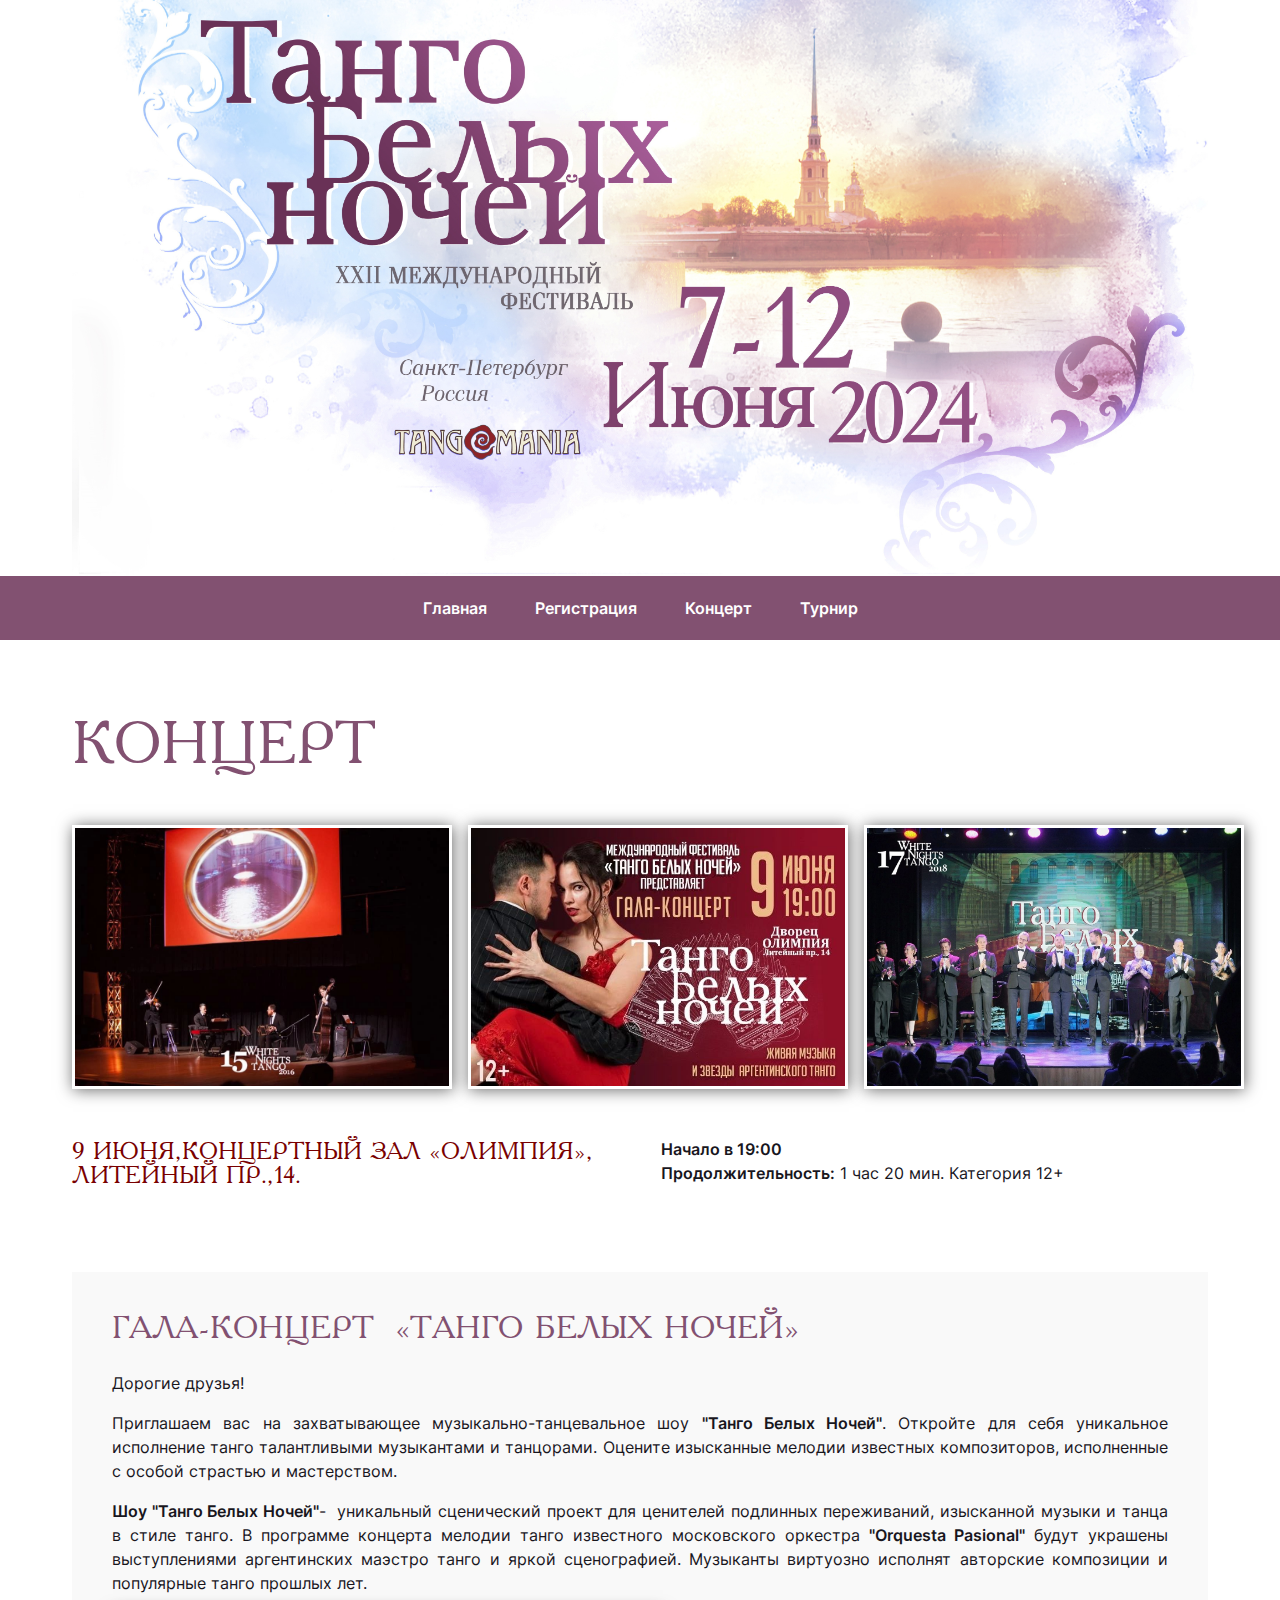
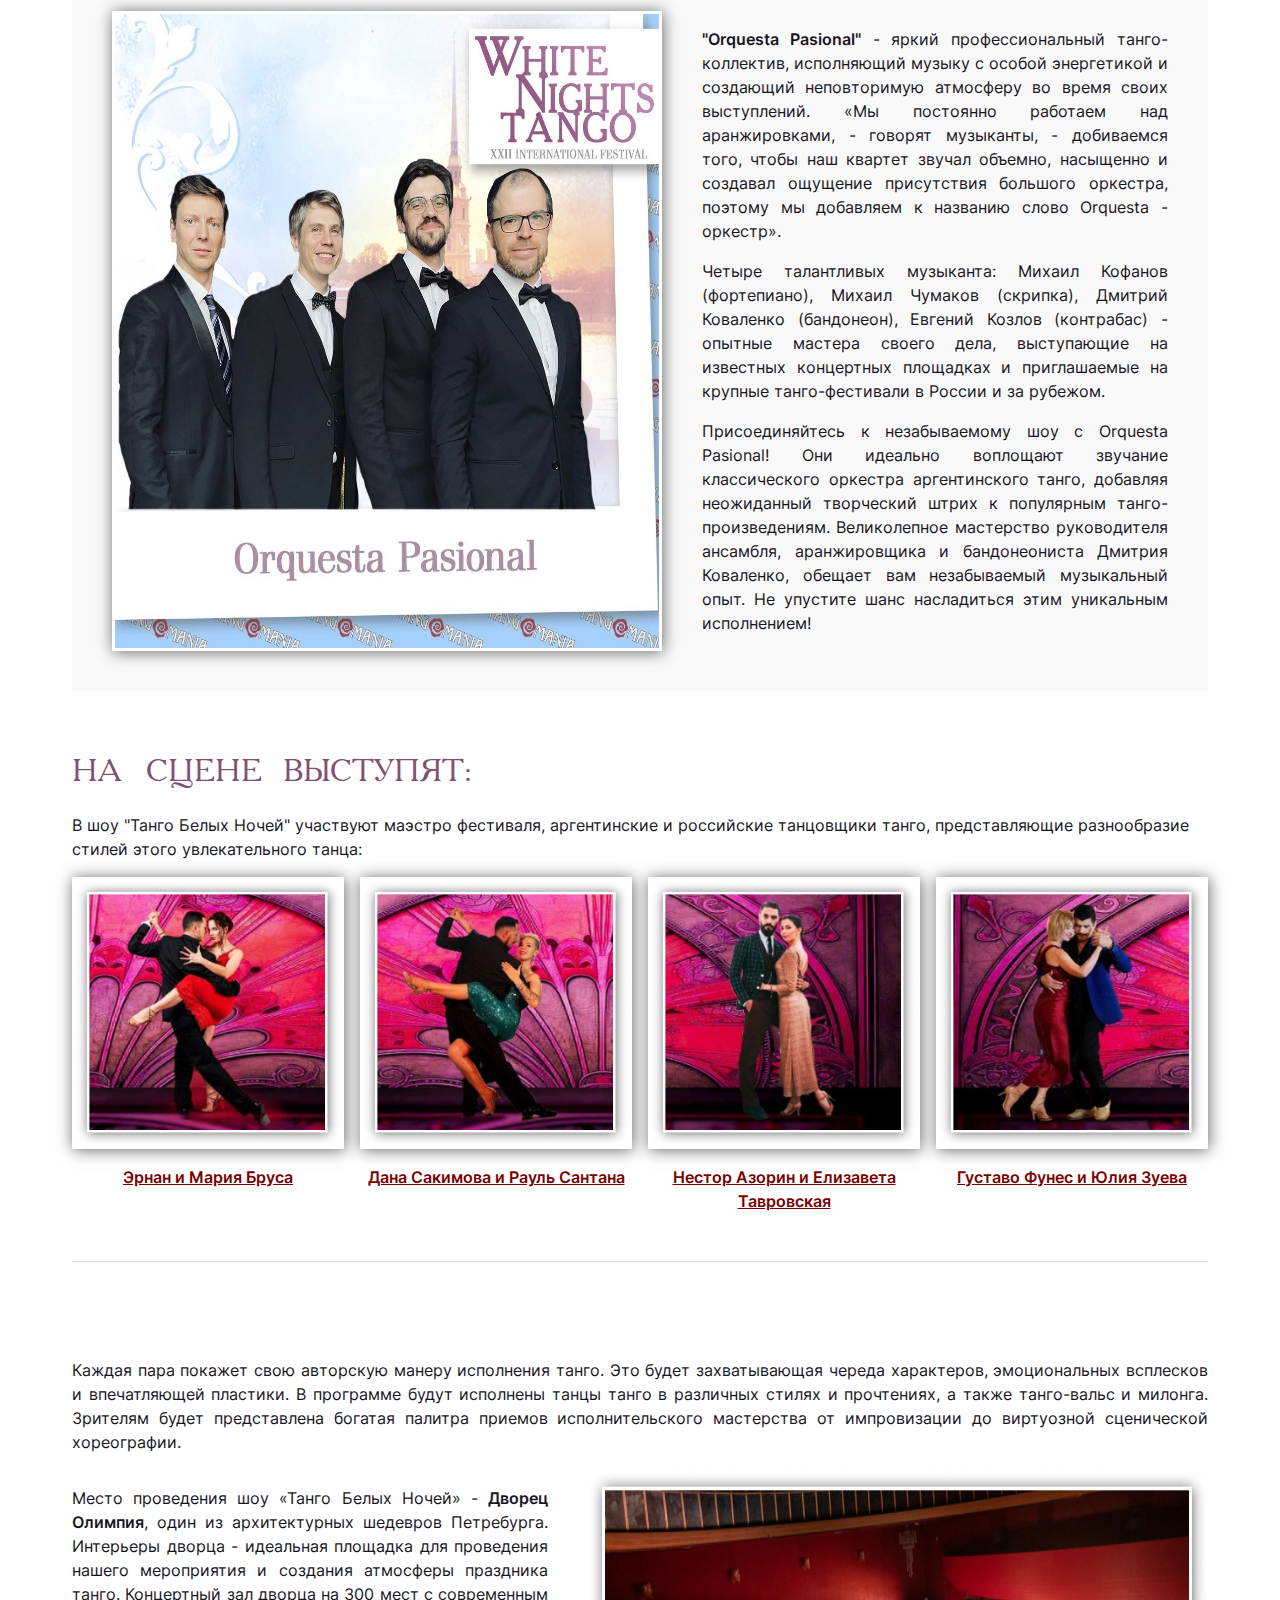
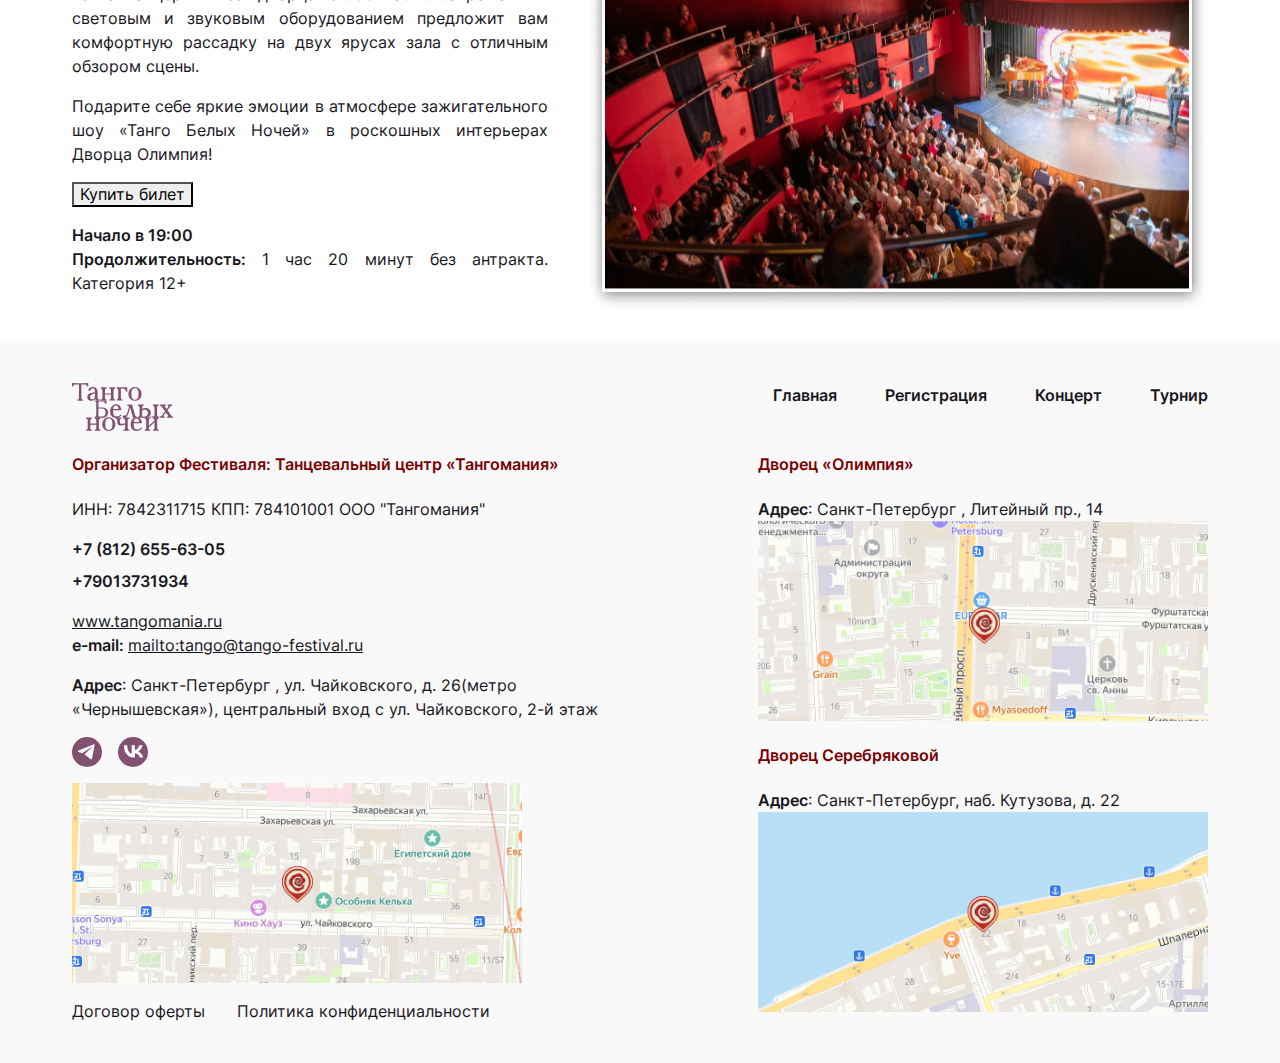
==== commit 221498af: "Add files via upload" ====
--- a/concert.html
+++ b/concert.html
@@ -129,12 +129,15 @@
               <div class="footer__column"> 
                 <div class="footer__info"> 
                   <h4 class="title">Организатор Фестиваля: Танцевальный центр «Тангомания»</h4>
-                  <div class="phones"> <a href="tel:+7 (812) 655-63-05">+7 (812) 655-63-05</a><a href="tel:+79013731934">+79013731934</a><a href="tel:+7 (812) 655-63-05">+7 (812) 655-63-05</a></div>
+                  <div class="info"> 
+                    <p>ИНН: 7842311715 КПП: 784101001 ООО "Тангомания"</p>
+                  </div>
+                  <div class="phones"> <a href="tel:+7 (812) 655-63-05">+7 (812) 655-63-05</a><a href="tel:+79013731934">+79013731934</a></div>
                   <div class="sites"> <a href="http://www.tangomania.ru ">www.tangomania.ru</a>
                     <div class="email"><span>e-mail: </span><a href="mailto:tango@tango-festival.ru">mailto:tango@tango-festival.ru</a></div>
                   </div>
                   <div class="address"><b>Адрес</b>: Санкт-Петербург , ул. Чайковского, д. 26(метро «Чернышевская»), центральный вход с ул. Чайковского, 2-й этаж</div>
-                  <div class="socialBtns"><a href="https://t.me/+79013731934">
+                  <div class="socialBtns"><a href="https://t.me/wnf2024">
                       <button class="btn"><svg width="20" height="18" viewBox="0 0 17 13" fill="none" xmlns="http://www.w3.org/2000/svg"><path d="M15 0.451669L12.7459 12.2192C12.7459 12.2192 12.4306 13.0351 11.5642 12.6438L6.36343 8.51443L6.33931 8.50226C7.04182 7.84905 12.4893 2.777 12.7274 2.54709C13.0959 2.19102 12.8671 1.97905 12.4392 2.24802L4.39259 7.53973L1.28823 6.45807C1.28823 6.45807 0.799693 6.27812 0.752695 5.88683C0.705078 5.4949 1.30431 5.28292 1.30431 5.28292L13.9599 0.141711C13.9599 0.141711 15 -0.331553 15 0.451669Z" fill="#FEFEFE"/></svg></button></a><a href="https://wa.me/+79013731934">
                       <button class="btn"><svg width="20" height="18" viewBox="0 0 17 13" fill="none" xmlns="http://www.w3.org/2000/svg"><path d="M9.73688 11.25C4.09947 11.25 0.883979 7.30856 0.75 0.75H3.57386C3.66661 5.56381 5.74844 7.60285 7.39741 8.02327V0.75H10.0564V4.90165C11.6847 4.72297 13.3955 2.83108 13.9727 0.75H16.6316C16.4142 1.82931 15.9806 2.85124 15.3582 3.75188C14.7358 4.65251 13.9378 5.41248 13.0142 5.98423C14.0452 6.50667 14.9557 7.24612 15.6859 8.15381C16.416 9.06149 16.9491 10.1168 17.25 11.25H14.3231C14.053 10.2657 13.504 9.3846 12.745 8.71712C11.986 8.04963 11.0507 7.62546 10.0564 7.49775V11.25H9.73688Z" fill="white"/></svg></button></a></div>
                   <div class="map"> 
--- a/css/style.min.css
+++ b/css/style.min.css
@@ -1,3 +1,3 @@
 /*! normalize.css v8.0.1 | MIT License | github.com/necolas/normalize.css */
-html{-webkit-text-size-adjust:100%}details,main{display:block}h1{margin:.67em 0;font-size:2em}hr{-webkit-box-sizing:content-box;box-sizing:content-box;height:0;overflow:visible}code,kbd,pre,samp{font-size:1em;font-family:monospace,monospace}a{background-color:transparent;color:#18161d;text-decoration:none}abbr[title]{-webkit-text-decoration:underline dotted;text-decoration:underline dotted;border-bottom:none}b,strong{font-weight:bolder}small{font-size:80%}sub,sup{position:relative;font-size:75%;line-height:0;vertical-align:baseline}sub{bottom:-.25em}sup{top:-.5em}img{border-style:none}button,input,optgroup,select,textarea{margin:0;font-size:100%;line-height:1.15;font-family:inherit}button,input{overflow:visible}button,select{text-transform:none}[type=button]::-moz-focus-inner,[type=reset]::-moz-focus-inner,[type=submit]::-moz-focus-inner,button::-moz-focus-inner{padding:0;border-style:none}[type=button]:-moz-focusring,[type=reset]:-moz-focusring,[type=submit]:-moz-focusring,button:-moz-focusring{outline:1px dotted ButtonText}fieldset{padding:.35em .75em .625em}legend{display:table;max-width:100%;color:inherit;white-space:normal}progress{vertical-align:baseline}textarea{overflow:auto;resize:none}[type=checkbox],[type=radio],legend{-webkit-box-sizing:border-box;box-sizing:border-box;padding:0}[type=number]::-webkit-inner-spin-button,[type=number]::-webkit-outer-spin-button{height:auto}[type=search]{outline-offset:-2px;-webkit-appearance:textfield}[type=search]::-webkit-search-decoration{-webkit-appearance:none}::-webkit-file-upload-button{font:inherit;-webkit-appearance:button}summary{display:list-item}[hidden],template{display:none}@font-face{font-style:normal;font-weight:400;font-family:"Inter";font-display:swap;src:url(../fonts/Inter-Regular.ttf) format("truetype")}@font-face{font-style:normal;font-weight:500;font-family:"Inter";font-display:swap;src:url(../fonts/Inter-Medium.ttf) format("truetype")}@font-face{font-style:normal;font-weight:600;font-family:"Inter";font-display:swap;src:url(../fonts/Inter-SemiBold.ttf) format("truetype")}@font-face{font-style:normal;font-weight:400;font-family:"Academy";font-display:swap;src:url(../fonts/Academy.woff2) format("woff2"),url(../fonts/Academy.woff) format("woff")}*,::after,::before{-webkit-box-sizing:border-box;box-sizing:border-box}body,html{margin:0;padding:0;min-height:100vh}html{font-style:normal;font-weight:400;font-size:16px;line-height:24px;font-family:"Inter","Arial",sans-serif;color:#18161d;-webkit-font-smoothing:antialiased;-moz-osx-font-smoothing:grayscale;text-rendering:optimizeLegibility}body{width:100%;height:100%;background-color:#fff}img,video{display:block;max-width:100%;height:auto}input:-webkit-autofill{-webkit-box-shadow:inset 0 0 0 1000px #fff;box-shadow:inset 0 0 0 1000px #fff;-webkit-text-fill-color:#18161d}input,select,textarea{border-radius:0}input::-webkit-input-placeholder,textarea::-webkit-input-placeholder{opacity:1}input::-moz-placeholder,textarea::-moz-placeholder{opacity:1}input::-ms-input-placeholder,textarea::-ms-input-placeholder{opacity:1}input::placeholder,textarea::placeholder{opacity:1}input:invalid,textarea:invalid{-webkit-box-shadow:none;box-shadow:none}input::-ms-clear,input::-ms-reveal{display:none}input[type=search]::-webkit-search-cancel-button,input[type=search]::-webkit-search-decoration,input[type=search]::-webkit-search-results-button,input[type=search]::-webkit-search-results-decoration{-webkit-appearance:none;appearance:none}input::-webkit-inner-spin-button,input::-webkit-outer-spin-button{margin:0;-webkit-appearance:none;appearance:none}input[type=number]{-webkit-appearance:textfield;-moz-appearance:textfield;appearance:textfield}input:matches([type=email],[type=number],[type=password],[type=search],[type=tel],[type=text],[type=url]),select,textarea{-webkit-appearance:none;-moz-appearance:none;appearance:none}[type=button],[type=reset],[type=submit],button{-webkit-appearance:none;-moz-appearance:none;appearance:none}button.btn{border:0;background-color:transparent}.wrapper{position:relative;display:-webkit-box;display:-ms-flexbox;display:flex;-webkit-box-orient:vertical;-webkit-box-direction:normal;-ms-flex-direction:column;flex-direction:column;min-height:100vh;min-height:calc(100*var(--vh, 1vh))}.footer .footer__inner .footer__content .socialBtns button.btn svg,.wrapper .footer,.wrapper .header{-ms-flex-negative:0;flex-shrink:0}.wrapper main{-webkit-box-flex:1;-ms-flex-positive:1;flex-grow:1}.rouble{font-weight:400!important;font-family:"Rouble","Arial",sans-serif;text-transform:lowercase!important}.visually-hidden{position:absolute;width:1px;height:1px;margin:-1px;padding:0;overflow:hidden;white-space:nowrap;border:0;clip:rect(0 0 0 0);clip-path:inset(100%)}.scroll-lock-ios{position:fixed;overflow:hidden}.scroll-lock{overflow:hidden}.no-scrollbar{-ms-overflow-style:none;scrollbar-width:none}.modal::-webkit-scrollbar,.no-scrollbar::-webkit-scrollbar{display:none}.no-transition{-webkit-transition:none!important;transition:none!important}.js-focus-visible :focus:not(.focus-visible){outline:0}.container{width:100%;max-width:1200px;margin:0 auto}.header{background-color:#fff}.nav{background-color:#825171}.footer .footer__inner .footer__content .socialBtns button.btn,.nav__list{display:-webkit-box;display:-ms-flexbox;display:flex;-webkit-box-pack:center;-ms-flex-pack:center;justify-content:center}.nav__list{margin:0;padding:1.25em 0;-webkit-column-gap:3em;-moz-column-gap:3em;column-gap:3em;list-style:none;font-weight:600}.nav__link{color:#fff}.nav__link.is-active{opacity:.6}.about .about__inner h2.section__title.mobile,.nav__toggle{display:none}.footer{padding:40px 0;background-color:#f9f9f9}.footer .footer__inner .footer__links.mobile{display:none;-webkit-column-gap:2em;-moz-column-gap:2em;column-gap:2em;-webkit-box-orient:vertical;-webkit-box-direction:normal;-ms-flex-direction:column;flex-direction:column}.footer .footer__inner .footer__content,.footer .footer__inner .footer__header{display:-webkit-box;display:-ms-flexbox;display:flex;-webkit-box-pack:justify;-ms-flex-pack:justify;justify-content:space-between}.footer .footer__inner .footer__header .nav{background-color:transparent;display:-webkit-box;display:-ms-flexbox;display:flex;-webkit-column-gap:3em;-moz-column-gap:3em;column-gap:3em;font-weight:600}.footer .footer__inner .footer__content .socialBtns{display:-webkit-box;display:-ms-flexbox;display:flex;margin-top:1em;margin-bottom:1em;-webkit-column-gap:1em;-moz-column-gap:1em;column-gap:1em}.footer .footer__inner .footer__content .socialBtns button.btn{width:30px;aspect-ratio:1;background-color:#825171;border-radius:100%;-webkit-box-align:center;-ms-flex-align:center;align-items:center}.footer .footer__inner .footer__content .footer__info h4.title,.price .price__block.price__list table .title{color:#790000}.footer .footer__inner .footer__content .footer__info .phones{display:-webkit-box;display:-ms-flexbox;display:flex;-webkit-box-orient:vertical;-webkit-box-direction:normal;-ms-flex-direction:column;flex-direction:column;font-weight:700;row-gap:.5em}.footer .footer__inner .footer__content .footer__info .sites{margin-top:1em;margin-bottom:1em}.footer .footer__inner .footer__content .footer__info .sites a,form.regForm__main .regForm__block.footer a,form.regForm__main .row a{text-decoration:underline}.footer .footer__inner .footer__content .footer__info .email span,.price .price__block.indPack table,.price .price__block.price__list table{font-weight:600}.footer .footer__inner .footer__content .footer__column:first-child{max-width:50%}.footer .footer__inner .footer__content .footer__links{display:-webkit-box;display:-ms-flexbox;display:flex;-webkit-column-gap:2em;-moz-column-gap:2em;column-gap:2em;padding-top:1em}.modal,.modal__wrapper{display:-webkit-box;display:-ms-flexbox;display:flex}.modal{position:fixed;top:0;right:0;bottom:0;left:0;z-index:1000;-webkit-box-orient:vertical;-webkit-box-direction:normal;-ms-flex-direction:column;flex-direction:column;overflow-y:auto;-webkit-overflow-scrolling:touch;background-color:rgba(24,22,29,.8);-webkit-transform:scale(1.2);transform:scale(1.2);visibility:hidden;opacity:0;-webkit-transition:opacity .6s cubic-bezier(.55,0,.1,1),visibility .6s cubic-bezier(.55,0,.1,1),-webkit-transform .6s cubic-bezier(.55,0,.1,1);transition:opacity .6s cubic-bezier(.55,0,.1,1),transform .6s cubic-bezier(.55,0,.1,1),visibility .6s cubic-bezier(.55,0,.1,1);transition:opacity .6s cubic-bezier(.55,0,.1,1),transform .6s cubic-bezier(.55,0,.1,1),visibility .6s cubic-bezier(.55,0,.1,1),-webkit-transform .6s cubic-bezier(.55,0,.1,1);pointer-events:none;-ms-overflow-style:none;scrollbar-width:none}.modal__wrapper{position:relative;-ms-flex-negative:0;flex-shrink:0;-webkit-box-pack:center;-ms-flex-pack:center;justify-content:center;-webkit-box-align:center;-ms-flex-align:center;align-items:center;width:100%;min-height:100%;padding:60px 40px}.modal__overlay{position:absolute;top:0;left:0;width:100%;height:100%;cursor:pointer}.modal__content{position:relative;width:600px;padding:40px;background-color:#fff}.modal__close-btn{position:absolute;top:22px;right:22px;z-index:1;width:40px;height:40px;padding:0;background:0 0;border:0;cursor:pointer;-webkit-transition:opacity .3s ease;transition:opacity .3s ease}.modal__close-btn.focus-visible:focus{opacity:.5}.modal--responsive .modal__content{width:100%}.modal--fit-content .modal__content{width:auto}.modal--no-scale{-webkit-transform:none;transform:none}.modal--preload{-webkit-transition:none;transition:none}.modal.is-active{-webkit-transform:scale(1);transform:scale(1);visibility:visible;opacity:1;pointer-events:auto}.modalOverlay{display:none;position:fixed;z-index:10;background-color:rgba(0,0,0,.2);width:100%;height:100%;left:0;top:0}.about .about__inner .about__context h2.section__title,.modalOverlay.active,.modalWindow.active{display:block}.modalWindow{display:none;position:fixed;left:50vw;top:50vh;-webkit-transform:translate(-50%,-50%);transform:translate(-50%,-50%);background-color:#fff;padding:2em;border-radius:12px;z-index:20;width:700px;max-height:600px;overflow-y:auto}.modalWindow .modalWindow__header,.modalWindow .modalWindow__header .closeBtn{display:-webkit-box;display:-ms-flexbox;display:flex;-webkit-box-pack:justify;-ms-flex-pack:justify;justify-content:space-between;-webkit-box-align:center;-ms-flex-align:center;align-items:center}.modalWindow .modalWindow__header h2.section__title{font-size:24px;margin-bottom:0}.modalWindow .modalWindow__header .closeBtn{-ms-flex-negative:0;flex-shrink:0;border-radius:100%;width:40px;height:40px;-webkit-box-pack:center;-ms-flex-pack:center;justify-content:center;background-color:#825171;cursor:pointer}.modalWindow .modalWindow__text{margin-top:1em;height:100%;overflow-y:auto}.about .about__inner{display:-webkit-box;display:-ms-flexbox;display:flex;margin-top:3em;-webkit-box-pack:justify;-ms-flex-pack:justify;justify-content:space-between;-webkit-column-gap:2em;-moz-column-gap:2em;column-gap:2em}.about .about__inner .about__context{font-size:18px}.about .about__inner .about__context p{font-style:italic;margin-bottom:2em;text-align:justify}.about .about__inner .about__pic{-ms-flex-negative:0;flex-shrink:0}.about .about__inner .about__pic img{max-width:590px;max-height:500px;height:revert-layer;-o-object-fit:cover;object-fit:cover;border:3px solid #fff;-webkit-box-shadow:1px 1px 15px 0 #696969;box-shadow:1px 1px 15px 0 #696969}.events{margin-top:4em;background-color:#f9f9f9}.events .events__inner .section__title{font-size:32px;max-width:800px;line-height:1.3;color:#18161d}.events .events__inner .events__list{margin-top:1em;display:-ms-grid;display:grid;-ms-grid-columns:1fr 1fr 1fr 1fr;grid-template-columns:1fr 1fr 1fr 1fr;padding-left:0;gap:1em}.events .events__inner .events__list .btn{color:#18161d;padding:2.8em 2em;border:1px solid #d9d9d9;text-align:center;cursor:pointer;font-weight:600;font-size:18px;line-height:1.5}.events .events__inner .events__list .btn:nth-child(2),.events .events__inner .events__list .btn:nth-child(4),.events .events__inner .events__list .btn:nth-child(5),.events .events__inner .events__list .btn:nth-child(7){color:#825171}.djs,.maestros{margin-top:4.5em}.djs .djs__inner,.maestros .maestros__inner{border-bottom:1px solid #d9d9d9}.djs .djs__inner .djs__list,.maestros .maestros__inner .maestros__list{display:-ms-grid;display:grid;-ms-grid-columns:1fr 1fr 1fr 1fr;grid-template-columns:1fr 1fr 1fr 1fr;padding-left:0;gap:1em;list-style:none}.djs .djs__inner .djs__list li img,.maestros .maestros__inner .maestros__list li img{margin-bottom:1.5em}.djs .djs__inner .djs__list{-ms-grid-columns:1fr 1fr 1fr 1fr 1fr;grid-template-columns:1fr 1fr 1fr 1fr 1fr}.djs .djs__inner .djs__list li,.maestros .maestros__inner .maestros__list li{text-align:center;font-weight:600;text-decoration:underline;cursor:pointer;color:#790000}.orchestra{margin-top:3.5em}.locations .locations__inner .locations__main .locations__item,.orchestra .orchestra__main{display:-webkit-box;display:-ms-flexbox;display:flex;-webkit-column-gap:2em;-moz-column-gap:2em;column-gap:2em;text-align:justify}.orchestra .orchestra__main{-webkit-box-orient:horizontal;-webkit-box-direction:reverse;-ms-flex-direction:row-reverse;flex-direction:row-reverse;font-size:18px;line-height:1.43}.orchestra .orchestra__main p{margin:0 0 1em}.orchestra .orchestra__main .orchestra__pic{width:50%;-ms-flex-negative:0;flex-shrink:0;margin:0 auto}.djs .djs__inner .djs__list li img,.maestros .maestros__inner .maestros__list li img,.orchestra .orchestra__main .orchestra__pic img{width:100%;border:3px solid #fff;-webkit-box-shadow:1px 1px 15px 0 #696969;box-shadow:1px 1px 15px 0 #696969}.locations{background-color:#f9f9f9}.locations .locations__inner{padding-top:3.9em}.locations .locations__inner h2.section__title,.miloga .miloga__inner h2.section__title{color:#18161d}.locations .locations__inner .locations__main{padding:0 1.9em;background-color:#fff}.locations .locations__inner .locations__main .locations__item{border-bottom:1px solid #d9d9d9;-webkit-box-align:center;-ms-flex-align:center;align-items:center;-webkit-box-pack:justify;-ms-flex-pack:justify;justify-content:space-between;padding-top:1.7em;padding-bottom:2em;line-height:1.78}.locations .locations__inner .locations__main .locations__item:nth-child(even){-webkit-box-orient:horizontal;-webkit-box-direction:reverse;-ms-flex-direction:row-reverse;flex-direction:row-reverse}.locations .locations__inner .locations__main .locations__item:last-child{border:0}.locations .locations__inner .locations__main .locations__item .locations__pic{-ms-flex-negative:0;flex-shrink:0;width:30%;-webkit-box-shadow:1px 1px 15px 0 #696969;box-shadow:1px 1px 15px 0 #696969}.locations .locations__inner .locations__main .locations__item .locations__pic img{border:3px solid #fff}.midImg .midImg__inner img{margin:0 auto}.midImg{padding-bottom:4em}.midImg .midImg__inner{position:relative}.midImg .midImg__inner .midImg__img{display:-webkit-box;display:-ms-flexbox;display:flex}.midImg .midImg__inner .midImg__img img:first-child{position:absolute;z-index:1;-webkit-filter:blur(6px);filter:blur(6px)}.midImg .midImg__inner .midImg__img img:nth-child(2){z-index:5}.midImg .midImg__inner .midImg__img img:last-child{position:absolute;z-index:1;right:0;-webkit-filter:blur(6px);filter:blur(6px)}.program__item{background-color:#f9f9f9;padding-bottom:1em;margin-bottom:1em}.program__item .item__header{display:-webkit-box;display:-ms-flexbox;display:flex;-webkit-box-pack:justify;-ms-flex-pack:justify;justify-content:space-between;-webkit-box-align:center;-ms-flex-align:center;align-items:center;font-size:24px;font-family:"Academy";text-transform:uppercase;padding:1em}.program__item .item__header .toggleBtn,.schedule .schedule__item .item__header .toggleBtn{background-color:#825171;width:40px;aspect-ratio:1;border-radius:100%;display:-webkit-box;display:-ms-flexbox;display:flex;-webkit-box-pack:center;-ms-flex-pack:center;justify-content:center;-webkit-box-align:center;-ms-flex-align:center;align-items:center}.program__item .item__header .toggleBtn img{-webkit-transition:-webkit-transform .3s ease-in;transition:transform .3s ease-in;transition:transform .3s ease-in,-webkit-transform .3s ease-in}.program__item .item__content{display:none;overflow-x:scroll}.program__item .item__content li::marker,section.tornamentCats .tornamentCats__inner .column ul li::marker{color:#825171}.program__item .item__content li .time{font-weight:600;color:#790000}.program__item.active .item__content,.schedule .schedule__item.active .item__content{display:block}.price .price__block.active .price__header .toggleBtn img,.program__item.active .item__header .toggleBtn img,.schedule .schedule__item.active .item__header .toggleBtn img{-webkit-transform:rotate(180deg);transform:rotate(180deg)}.schedule .schedule__header{display:-webkit-box;display:-ms-flexbox;display:flex;-webkit-box-pack:justify;-ms-flex-pack:justify;justify-content:space-between}.schedule .schedule__header .section__desc{max-width:500px}.schedule .schedule__item{padding:1em}.schedule .schedule__item .item__header{display:-webkit-box;display:-ms-flexbox;display:flex;-webkit-box-pack:justify;-ms-flex-pack:justify;justify-content:space-between;-webkit-box-align:center;-ms-flex-align:center;align-items:center;padding-top:1em;padding-bottom:1em;border-bottom:1px solid #18161d;font-size:24px;font-family:"Academy";text-transform:uppercase}.schedule .schedule__item .item__content{display:none;overflow-x:scroll}.schedule .schedule__item .item__content table tr td:nth-child(2){font-weight:600}.schedule .schedule__item .item__content table tr td:nth-child(2) .title{color:#790000;display:inline-block;margin-bottom:1em}.schedule .note{color:#707070}.miloga{background-color:#f9f9f9}.miloga .miloga__inner .miloga__context .miloga__context .miloga__text{display:-webkit-box;display:-ms-flexbox;display:flex;-webkit-box-pack:justify;-ms-flex-pack:justify;justify-content:space-between;text-align:justify}.miloga .miloga__inner .miloga__pics{display:-ms-grid;display:grid;-ms-grid-columns:1fr 1fr;grid-template-columns:1fr 1fr;gap:1em}.miloga .miloga__inner .miloga__pics img{width:590px;height:340px;-o-object-fit:cover;object-fit:cover}.price .desc{text-align:justify}.price .price__block{background-color:#f9f9f9;padding:1em;margin-bottom:2em}.price .price__block ul{padding-left:1em}.price .price__block.indPack .price__blockContext,.price .price__block.special .price__blockContext{display:none}.picLine,.price .price__block .price__header{display:-webkit-box;display:-ms-flexbox;display:flex}.price .price__block .price__header,.price .price__block .price__header .toggleBtn{-webkit-box-pack:justify;-ms-flex-pack:justify;justify-content:space-between;-webkit-box-align:center;-ms-flex-align:center;align-items:center}.price .price__block .price__header .toggleBtn{background-color:#825171;width:40px;height:40px;border-radius:100%;display:-webkit-box;display:-ms-flexbox;display:flex;-webkit-box-pack:center;-ms-flex-pack:center;justify-content:center;-ms-flex-negative:0;flex-shrink:0}.price .price__block.active .price__blockContext{display:block}.price .price__block .subTitleBlock,section.concertHeader .concertHeader__inner .descLine h2{font-size:24px;font-family:"Academy";text-transform:uppercase}.price .price__block .note{color:#707070}.price .price__block.price__list{overflow-x:scroll}.picLine{-webkit-column-gap:1em;-moz-column-gap:1em;column-gap:1em}.miloga .miloga__inner .miloga__pics img,.picLine img,section.concertBlock.gala .concertBlock__inner img,section.perfomance .perfomance__inner .perfomance__list li img,section.tornamentIntro .tornamentIntro__inner .tornamentIntro__pics img,section.tornamentPlace .tornamentPlace__inner img{border:3px solid #fff;-webkit-box-shadow:1px 1px 15px 0 #696969;box-shadow:1px 1px 15px 0 #696969}.picTextBlock,.textBlock,section.tornamentIntro .tornamentIntro__inner p,section.tornamentJury .tornamentJury__inner p{text-align:justify}.picTextBlock{display:-webkit-box;display:-ms-flexbox;display:flex;-webkit-column-gap:2.5em;-moz-column-gap:2.5em;column-gap:2.5em}section.concertHeader{margin-top:2.7em}section.concertHeader .concertHeader__inner .descLine{display:-webkit-box;display:-ms-flexbox;display:flex;-webkit-column-gap:1.3em;-moz-column-gap:1.3em;column-gap:1.3em;margin-top:2em}section.concertHeader .concertHeader__inner .descLine h2{font-weight:400;color:#790000;max-width:50%}section.concertBlock.gala .concertBlock__inner{padding:40px;background-color:#f9f9f9}section.concertBlock.gala .concertBlock__inner h2.section__title,section.perfomance .perfomance__inner h2.section__title{color:#825171;font-size:32px}section.perfomance .perfomance__inner .perfomance__list,section.tornamentHeader .tornamentHeaderBlock{display:-webkit-box;display:-ms-flexbox;display:flex;-webkit-box-pack:justify;-ms-flex-pack:justify;justify-content:space-between}section.perfomance .perfomance__inner .perfomance__list{border-bottom:1px solid #d9d9d9;padding-bottom:3em;padding-left:0;gap:1em;list-style:none}section.perfomance .perfomance__inner .perfomance__list li{text-align:center;font-weight:600;text-decoration:underline;color:#790000}section.perfomance .perfomance__inner .perfomance__list li img{width:100%;margin-bottom:1em}section.tornamentHeader .tornamentHeaderBlock{-webkit-column-gap:1em;-moz-column-gap:1em;column-gap:1em;background-color:#f9f9f9;padding:40px}section.tornamentCats .tornamentCats__inner h2,section.tornamentHeader .tornamentHeaderBlock h2.section__title,section.tornamentIntro .tornamentIntro__inner h2,section.tornamentJury .tornamentJury__inner h2.section__title,section.tornamentPlace .tornamentPlace__inner h2{font-size:32px}section.tornamentHeader .tornamentHeaderBlock .tornamentHeaderBlock__content{width:50%}section.tornamentIntro{background-color:#f9f9f9}section.tornamentIntro .tornamentIntro__inner .tornamentIntro__pics img{height:revert-layer;-o-object-fit:cover;object-fit:cover;-o-object-position:top;object-position:top}section.tornamentCats .tornamentCats__inner,section.tornamentIntro .tornamentIntro__inner .tornamentIntro__pics,section.tornamentPlace .tornamentPlace__inner{display:-webkit-box;display:-ms-flexbox;display:flex;-webkit-box-pack:justify;-ms-flex-pack:justify;justify-content:space-between}section.tornamentPlace .tornamentPlace__inner{-webkit-box-align:center;-ms-flex-align:center;align-items:center;-webkit-column-gap:2.5em;-moz-column-gap:2.5em;column-gap:2.5em}section.tornamentCats .tornamentCats__inner{-webkit-column-gap:1em;-moz-column-gap:1em;column-gap:1em}section.tornamentCats .tornamentCats__inner .column{background-color:#f9f9f9;padding:2em}section.tornamentCats .tornamentCats__inner .column:first-child{font-weight:600}section.tornamentCats .tornamentCats__inner .column ul li{margin-bottom:1em}section.tornamentJury .tornamentJury__inner img{height:revert-layer;-o-object-fit:cover;object-fit:cover}section.tornamentJury .tornamentJury__inner p a{font-weight:600;text-decoration:underline}.regDesc__text{text-align:justify}form.regForm__main{background-color:#f9f9f9;padding:40px}form.regForm__main h2.section__title{font-size:24px}form.regForm__main input[type=checkbox]{-webkit-appearance:none;-moz-appearance:none;appearance:none;width:20px;height:20px;border:2px solid #18161d;background-image:url(../img/svg/mark.svg);background-repeat:no-repeat;background-position:center center}form.regForm__main input[type=checkbox]:checked{background-color:#790000;border-color:#790000}form.regForm__main .regForm__block{padding-top:2em;padding-bottom:2em;border-bottom:1px solid #d9d9d9}form.regForm__main .note{margin-bottom:1em}form.regForm__main .note p{margin:0}form.regForm__main input[type=radio]{-webkit-appearance:none;-moz-appearance:none;appearance:none;width:20px;height:20px;border:2px solid #18161d;border-radius:100%;position:relative}form.regForm__main input[type=radio]:checked{border-color:#790000}form.regForm__main input[type=radio]:checked::after{content:"";position:absolute;width:10px;height:10px;background-color:#790000;left:3px;top:3px;border-radius:100%}form.regForm__main .redMark{color:#d93025}form.regForm__main input[type=email],form.regForm__main input[type=tel],form.regForm__main input[type=text]{background-color:#fff;border:1px solid #d9d9d9;color:#18161d;padding:12px 20px}form.regForm__main input[type=email]::-webkit-input-placeholder,form.regForm__main input[type=tel]::-webkit-input-placeholder,form.regForm__main input[type=text]::-webkit-input-placeholder,form.regForm__main textarea::-webkit-input-placeholder{color:#707070}form.regForm__main input[type=email]::-moz-placeholder,form.regForm__main input[type=tel]::-moz-placeholder,form.regForm__main input[type=text]::-moz-placeholder,form.regForm__main textarea::-moz-placeholder{color:#707070}form.regForm__main input[type=email]::-ms-input-placeholder,form.regForm__main input[type=tel]::-ms-input-placeholder,form.regForm__main input[type=text]::-ms-input-placeholder,form.regForm__main textarea::-ms-input-placeholder{color:#707070}form.regForm__main input[type=email]::placeholder,form.regForm__main input[type=tel]::placeholder,form.regForm__main input[type=text]::placeholder,form.regForm__main textarea::placeholder{color:#707070}form.regForm__main textarea,table td{border:1px solid #d9d9d9;padding:1em}form.regForm__main .regForm__main .inputEl,form.regForm__main .row{display:-webkit-box;display:-ms-flexbox;display:flex;margin-bottom:1em}form.regForm__main .row,form.regForm__main .row.otherInputRow .el{-webkit-box-align:center;-ms-flex-align:center;align-items:center;-webkit-column-gap:1em;-moz-column-gap:1em;column-gap:1em}form.regForm__main .row #tkCount{width:60px;text-align:center}form.regForm__main .row input{-ms-flex-negative:0;flex-shrink:0}form.regForm__main .row.otherInputRow .el{display:-webkit-box;display:-ms-flexbox;display:flex}form.regForm__main .row.otherInputRow input[type=text]{width:400px}form.regForm__main .regForm__main{display:-webkit-box;display:-ms-flexbox;display:flex;-webkit-column-gap:2em;-moz-column-gap:2em;column-gap:2em}form.regForm__main .regForm__main .inputEl{-webkit-box-orient:vertical;-webkit-box-direction:normal;-ms-flex-direction:column;flex-direction:column}form.regForm__main .regForm__main .inputEl label{margin-bottom:.2em}form.regForm__main .regForm__main .inputEl.levelField{margin-bottom:2em}form.regForm__main .regForm__main .inputEl.levelField .row{-webkit-column-gap:1.4em;-moz-column-gap:1.4em;column-gap:1.4em}form.regForm__main .regForm__main .inputEl.levelField .el{display:-webkit-box;display:-ms-flexbox;display:flex;-webkit-box-align:center;-ms-flex-align:center;align-items:center;-webkit-column-gap:1em;-moz-column-gap:1em;column-gap:1em}form.regForm__main .regForm__main .row{margin-bottom:0}form.regForm__main .regForm__block.comment .column{display:-webkit-box;display:-ms-flexbox;display:flex;-webkit-box-orient:vertical;-webkit-box-direction:normal;-ms-flex-direction:column;flex-direction:column}form.regForm__main .regForm__block.comment label{margin-bottom:.5em}form.regForm__main button.btn.sendReg{background-color:#825171;color:#fff;padding:20px;font-weight:600;cursor:pointer}.thanks{margin-top:2em}section{padding-top:2em;padding-bottom:2em}.section__title{font-size:60px;margin-top:0;line-height:1;font-family:"Academy";text-transform:uppercase;font-weight:400;color:#825171;word-spacing:10px}table{border-collapse:collapse;overflow-x:scroll}table th{text-align:left;background-color:#825171;color:#fff;border-right:1px solid #d9d9d9;padding:1em}@media (max-width:1439px){.container{padding:0 32px}}@media (max-width:1023px){.container{padding:0 24px}}@media (max-width:768px){.container{max-width:100%;padding-left:10px;padding-right:10px}.header .container{padding:0}.nav__list{-webkit-column-gap:1.2em;-moz-column-gap:1.2em;column-gap:1.2em}.footer .footer__inner{text-align:center}.footer .footer__inner .footer__content,.footer .footer__inner .footer__header{-webkit-box-orient:vertical;-webkit-box-direction:normal;-ms-flex-direction:column;flex-direction:column}.footer .footer__inner .footer__header img{margin:0 auto 1em}.footer .footer__inner .footer__header .nav{-webkit-column-gap:1em;-moz-column-gap:1em;column-gap:1em;-webkit-box-pack:justify;-ms-flex-pack:justify;justify-content:space-between}.footer .footer__inner .footer__content .footer__links{display:none}.footer .footer__inner .footer__content .socialBtns{-webkit-box-pack:center;-ms-flex-pack:center;justify-content:center}.footer .footer__inner .footer__links.mobile{display:-webkit-box;display:-ms-flexbox;display:flex;margin-top:2em}.footer .footer__inner .footer__content .footer__column:first-child{max-width:100%}.modalWindow{width:500px}.events .events__inner h2.section__title,.modalWindow .modalWindow__header h2.section__title,section.concertHeader .concertHeader__inner .descLine h2{font-size:18px}.about .about__inner{-webkit-box-orient:vertical;-webkit-box-direction:reverse;-ms-flex-direction:column-reverse;flex-direction:column-reverse;margin-top:.8em}.about .about__inner h2.section__title.mobile{display:block}.about .about__inner img,form.regForm__main .row.otherInputRow input[type=text]{width:100%}.about .about__inner .about__context,html{font-size:14px}.about .about__inner .about__context h2.section__title{display:none}.about .about__inner .about__pic img{height:unset}.events{margin-top:0}.djs .djs__inner .djs__list,.events .events__inner .events__list,.maestros .maestros__inner .maestros__list{-ms-grid-columns:1fr;grid-template-columns:1fr}.events .events__inner .events__list .btn:nth-child(2),.events .events__inner .events__list .btn:nth-child(4),.events .events__inner .events__list .btn:nth-child(5),.events .events__inner .events__list .btn:nth-child(7){color:#18161d}.events .events__inner .events__list .btn:nth-child(even){color:#825171}.djs .djs__inner .djs__list li,.maestros .maestros__inner .maestros__list li{margin-top:2em}.djs .djs__inner .djs__list li img,.maestros .maestros__inner .maestros__list li img{width:285px;margin:0 auto 1em}.orchestra .orchestra__main{font-size:14px}.orchestra .orchestra__main .orchestra__pic{width:100%;margin:0 auto 1em}.locations .locations__inner .locations__main .locations__item,.orchestra .orchestra__main{-webkit-box-orient:vertical;-webkit-box-direction:reverse;-ms-flex-direction:column-reverse;flex-direction:column-reverse}.locations .locations__inner .locations__main .locations__item:nth-child(even){-webkit-box-orient:vertical;-webkit-box-direction:reverse;-ms-flex-direction:column-reverse;flex-direction:column-reverse}.locations .locations__inner .locations__main .locations__item .locations__pic{width:100%;-webkit-box-shadow:1px 1px 15px 0 #696969;box-shadow:1px 1px 15px 0 #696969}.midImg .midImg__inner .midImg__img img:first-child,.midImg .midImg__inner .midImg__img img:last-child{display:none}.schedule__header{-webkit-box-orient:vertical;-webkit-box-direction:normal;-ms-flex-direction:column;flex-direction:column}.miloga .miloga__inner .miloga__pics{-ms-grid-columns:1fr;grid-template-columns:1fr}.picLine,form.regForm__main .regForm__main .levelField .row .el{-webkit-box-align:center;-ms-flex-align:center;align-items:center}.descLine,.picLine,.picTextBlock{-webkit-box-orient:vertical;-webkit-box-direction:normal;-ms-flex-direction:column;flex-direction:column}.descLine h2,section.concertHeader .concertHeader__inner .descLine h2{max-width:100%}section.concertBlock.gala .concertBlock__inner{padding:1em}section.concertBlock.gala .concertBlock__inner h2.section__title{font-size:24px}section.concertBlock.location .picTextBlock{-webkit-box-orient:vertical;-webkit-box-direction:reverse;-ms-flex-direction:column-reverse;flex-direction:column-reverse}section.perfomance .perfomance__inner .perfomance__list,section.tornamentHeader .tornamentHeaderBlock{-webkit-box-orient:vertical;-webkit-box-direction:normal;-ms-flex-direction:column;flex-direction:column}section.tornamentHeader .tornamentHeaderBlock h2.section__title{font-size:18px}section.tornamentHeader .tornamentHeaderBlock .tornamentHeaderBlock__content{width:100%;text-align:center}.tornamentHeaderBlock__pic img,.tornamentIntro__pics img{margin:0 auto}.tornamentIntro__inner{text-align:justify}.tornamentPlace__inner{text-align:center}.tornamentCats__inner,.tornamentPlace__inner,form.regForm__main .regForm__main,form.regForm__main .regForm__main .levelField .row,form.regForm__main .row.otherInputRow{-webkit-box-orient:vertical;-webkit-box-direction:normal;-ms-flex-direction:column;flex-direction:column}form.regForm__main{padding:20px}form.regForm__main .regForm__main .levelField .row,form.regForm__main .row.otherInputRow{-webkit-box-align:start;-ms-flex-align:start;align-items:start}form.regForm__main .regForm__main .levelField .row .el{display:-webkit-box;display:-ms-flexbox;display:flex;-webkit-column-gap:1em;-moz-column-gap:1em;column-gap:1em}form.regForm__main h2.section__title{font-size:18px;text-align:left}form.regForm__main .row.otherInputRow{row-gap:.5em}.section__title{font-size:24px;text-align:center}}@media (max-width:767px){.container{padding:0 16px}.modal__wrapper{padding:60px 16px}.modal__content{width:100%;padding:20px}.modal--fit-content .modal__content{width:100%}}@media (max-width:576px){.modalWindow{top:0;-webkit-transform:translateX(-50%);transform:translateX(-50%);width:100%;max-height:100%}.modalWindow .modalWindow__text{height:100vh}}@media (hover:hover){.modal__close-btn:hover:not(.focus-visible){opacity:.5}}
+html{-webkit-text-size-adjust:100%}details,main{display:block}h1{margin:.67em 0;font-size:2em}hr{-webkit-box-sizing:content-box;box-sizing:content-box;height:0;overflow:visible}code,kbd,pre,samp{font-size:1em;font-family:monospace,monospace}a{background-color:transparent;color:#18161d;text-decoration:none}abbr[title]{-webkit-text-decoration:underline dotted;text-decoration:underline dotted;border-bottom:none}b,strong{font-weight:bolder}small{font-size:80%}sub,sup{position:relative;font-size:75%;line-height:0;vertical-align:baseline}sub{bottom:-.25em}sup{top:-.5em}img{border-style:none}button,input,optgroup,select,textarea{margin:0;font-size:100%;line-height:1.15;font-family:inherit}button,input{overflow:visible}button,select{text-transform:none}[type=button]::-moz-focus-inner,[type=reset]::-moz-focus-inner,[type=submit]::-moz-focus-inner,button::-moz-focus-inner{padding:0;border-style:none}[type=button]:-moz-focusring,[type=reset]:-moz-focusring,[type=submit]:-moz-focusring,button:-moz-focusring{outline:1px dotted ButtonText}fieldset{padding:.35em .75em .625em}legend{display:table;max-width:100%;color:inherit;white-space:normal}progress{vertical-align:baseline}textarea{overflow:auto;resize:none}[type=checkbox],[type=radio],legend{-webkit-box-sizing:border-box;box-sizing:border-box;padding:0}[type=number]::-webkit-inner-spin-button,[type=number]::-webkit-outer-spin-button{height:auto}[type=search]{outline-offset:-2px;-webkit-appearance:textfield}[type=search]::-webkit-search-decoration{-webkit-appearance:none}::-webkit-file-upload-button{font:inherit;-webkit-appearance:button}summary{display:list-item}[hidden],template{display:none}@font-face{font-style:normal;font-weight:400;font-family:"Inter";font-display:swap;src:url(../fonts/Inter-Regular.ttf) format("truetype")}@font-face{font-style:normal;font-weight:500;font-family:"Inter";font-display:swap;src:url(../fonts/Inter-Medium.ttf) format("truetype")}@font-face{font-style:normal;font-weight:600;font-family:"Inter";font-display:swap;src:url(../fonts/Inter-SemiBold.ttf) format("truetype")}@font-face{font-style:normal;font-weight:400;font-family:"Academy";font-display:swap;src:url(../fonts/Academy.woff2) format("woff2"),url(../fonts/Academy.woff) format("woff")}*,::after,::before{-webkit-box-sizing:border-box;box-sizing:border-box}body,html{margin:0;padding:0;min-height:100vh}html{font-style:normal;font-weight:400;font-size:16px;line-height:24px;font-family:"Inter","Arial",sans-serif;color:#18161d;-webkit-font-smoothing:antialiased;-moz-osx-font-smoothing:grayscale;text-rendering:optimizeLegibility}body{width:100%;height:100%;background-color:#fff}img,video{display:block;max-width:100%;height:auto}input:-webkit-autofill{-webkit-box-shadow:inset 0 0 0 1000px #fff;box-shadow:inset 0 0 0 1000px #fff;-webkit-text-fill-color:#18161d}input,select,textarea{border-radius:0}input::-webkit-input-placeholder,textarea::-webkit-input-placeholder{opacity:1}input::-moz-placeholder,textarea::-moz-placeholder{opacity:1}input::-ms-input-placeholder,textarea::-ms-input-placeholder{opacity:1}input::placeholder,textarea::placeholder{opacity:1}input:invalid,textarea:invalid{-webkit-box-shadow:none;box-shadow:none}input::-ms-clear,input::-ms-reveal{display:none}input[type=search]::-webkit-search-cancel-button,input[type=search]::-webkit-search-decoration,input[type=search]::-webkit-search-results-button,input[type=search]::-webkit-search-results-decoration{-webkit-appearance:none;appearance:none}input::-webkit-inner-spin-button,input::-webkit-outer-spin-button{margin:0;-webkit-appearance:none;appearance:none}input[type=number]{-webkit-appearance:textfield;-moz-appearance:textfield;appearance:textfield}input:matches([type=email],[type=number],[type=password],[type=search],[type=tel],[type=text],[type=url]),select,textarea{-webkit-appearance:none;-moz-appearance:none;appearance:none}[type=button],[type=reset],[type=submit],button{-webkit-appearance:none;-moz-appearance:none;appearance:none}button.btn{border:0;background-color:transparent}.wrapper{position:relative;display:-webkit-box;display:-ms-flexbox;display:flex;-webkit-box-orient:vertical;-webkit-box-direction:normal;-ms-flex-direction:column;flex-direction:column;min-height:100vh;min-height:calc(100*var(--vh, 1vh))}.footer .footer__inner .footer__content .socialBtns button.btn svg,.wrapper .footer,.wrapper .header{-ms-flex-negative:0;flex-shrink:0}.wrapper main{-webkit-box-flex:1;-ms-flex-positive:1;flex-grow:1}.rouble{font-weight:400!important;font-family:"Rouble","Arial",sans-serif;text-transform:lowercase!important}.visually-hidden{position:absolute;width:1px;height:1px;margin:-1px;padding:0;overflow:hidden;white-space:nowrap;border:0;clip:rect(0 0 0 0);clip-path:inset(100%)}.scroll-lock-ios{position:fixed;overflow:hidden}.scroll-lock{overflow:hidden}.no-scrollbar{-ms-overflow-style:none;scrollbar-width:none}.modal::-webkit-scrollbar,.no-scrollbar::-webkit-scrollbar{display:none}.no-transition{-webkit-transition:none!important;transition:none!important}.js-focus-visible :focus:not(.focus-visible){outline:0}.container{width:100%;max-width:1200px;margin:0 auto}.header{background-color:#fff}.nav{background-color:#825171}.footer .footer__inner .footer__content .socialBtns button.btn,.nav__list{display:-webkit-box;display:-ms-flexbox;display:flex;-webkit-box-pack:center;-ms-flex-pack:center;justify-content:center}.nav__list{margin:0;padding:1.25em 0;-webkit-column-gap:3em;-moz-column-gap:3em;column-gap:3em;list-style:none;font-weight:600}.nav__link{color:#fff}.nav__link.is-active{opacity:.6}.about .about__inner h2.section__title.mobile,.nav__toggle{display:none}.footer{padding:40px 0;background-color:#f9f9f9}.footer .footer__inner .footer__links.mobile{display:none;-webkit-column-gap:2em;-moz-column-gap:2em;column-gap:2em;-webkit-box-orient:vertical;-webkit-box-direction:normal;-ms-flex-direction:column;flex-direction:column}.footer .footer__inner .footer__content,.footer .footer__inner .footer__header{display:-webkit-box;display:-ms-flexbox;display:flex;-webkit-box-pack:justify;-ms-flex-pack:justify;justify-content:space-between}.footer .footer__inner .footer__header .nav{background-color:transparent;display:-webkit-box;display:-ms-flexbox;display:flex;-webkit-column-gap:3em;-moz-column-gap:3em;column-gap:3em;font-weight:600}.footer .footer__inner .footer__content .socialBtns{display:-webkit-box;display:-ms-flexbox;display:flex;margin-top:1em;margin-bottom:1em;-webkit-column-gap:1em;-moz-column-gap:1em;column-gap:1em}.footer .footer__inner .footer__content .socialBtns button.btn{width:30px;aspect-ratio:1;background-color:#825171;border-radius:100%;-webkit-box-align:center;-ms-flex-align:center;align-items:center}.djs .djs__inner .djs__list li a,.footer .footer__inner .footer__content .footer__info h4.title,.maestros .maestros__inner .maestros__list li a,.price .price__block.price__list table .title,section.perfomance .perfomance__inner .perfomance__list li a{color:#790000}.footer .footer__inner .footer__content .footer__info .phones{display:-webkit-box;display:-ms-flexbox;display:flex;-webkit-box-orient:vertical;-webkit-box-direction:normal;-ms-flex-direction:column;flex-direction:column;font-weight:700;row-gap:.5em}.footer .footer__inner .footer__content .footer__info .sites{margin-top:1em;margin-bottom:1em}.footer .footer__inner .footer__content .footer__info .sites a,form.regForm__main .regForm__block.footer a,form.regForm__main .row a{text-decoration:underline}.footer .footer__inner .footer__content .footer__info .email span,.price .price__block.indPack table,.price .price__block.price__list table{font-weight:600}.footer .footer__inner .footer__content .footer__column:first-child{max-width:50%}.footer .footer__inner .footer__content .footer__links{display:-webkit-box;display:-ms-flexbox;display:flex;-webkit-column-gap:2em;-moz-column-gap:2em;column-gap:2em;padding-top:1em}.modal,.modal__wrapper{display:-webkit-box;display:-ms-flexbox;display:flex}.modal{position:fixed;top:0;right:0;bottom:0;left:0;z-index:1000;-webkit-box-orient:vertical;-webkit-box-direction:normal;-ms-flex-direction:column;flex-direction:column;overflow-y:auto;-webkit-overflow-scrolling:touch;background-color:rgba(24,22,29,.8);-webkit-transform:scale(1.2);transform:scale(1.2);visibility:hidden;opacity:0;-webkit-transition:opacity .6s cubic-bezier(.55,0,.1,1),visibility .6s cubic-bezier(.55,0,.1,1),-webkit-transform .6s cubic-bezier(.55,0,.1,1);transition:opacity .6s cubic-bezier(.55,0,.1,1),transform .6s cubic-bezier(.55,0,.1,1),visibility .6s cubic-bezier(.55,0,.1,1);transition:opacity .6s cubic-bezier(.55,0,.1,1),transform .6s cubic-bezier(.55,0,.1,1),visibility .6s cubic-bezier(.55,0,.1,1),-webkit-transform .6s cubic-bezier(.55,0,.1,1);pointer-events:none;-ms-overflow-style:none;scrollbar-width:none}.modal__wrapper{position:relative;-ms-flex-negative:0;flex-shrink:0;-webkit-box-pack:center;-ms-flex-pack:center;justify-content:center;-webkit-box-align:center;-ms-flex-align:center;align-items:center;width:100%;min-height:100%;padding:60px 40px}.modal__overlay{position:absolute;top:0;left:0;width:100%;height:100%;cursor:pointer}.modal__content{position:relative;width:600px;padding:40px;background-color:#fff}.modal__close-btn{position:absolute;top:22px;right:22px;z-index:1;width:40px;height:40px;padding:0;background:0 0;border:0;cursor:pointer;-webkit-transition:opacity .3s ease;transition:opacity .3s ease}.modal__close-btn.focus-visible:focus{opacity:.5}.modal--responsive .modal__content{width:100%}.modal--fit-content .modal__content{width:auto}.modal--no-scale{-webkit-transform:none;transform:none}.modal--preload{-webkit-transition:none;transition:none}.modal.is-active{-webkit-transform:scale(1);transform:scale(1);visibility:visible;opacity:1;pointer-events:auto}.modalOverlay{display:none;position:fixed;z-index:10;background-color:rgba(0,0,0,.2);width:100%;height:100%;left:0;top:0}.about .about__inner .about__context h2.section__title,.modalOverlay.active,.modalWindow.active{display:block}.modalWindow{display:none;position:fixed;left:50vw;top:50vh;-webkit-transform:translate(-50%,-50%);transform:translate(-50%,-50%);background-color:#fff;padding:2em;border-radius:12px;z-index:20;width:700px;max-height:600px;overflow-y:auto}.modalWindow .modalWindow__header,.modalWindow .modalWindow__header .closeBtn{display:-webkit-box;display:-ms-flexbox;display:flex;-webkit-box-pack:justify;-ms-flex-pack:justify;justify-content:space-between;-webkit-box-align:center;-ms-flex-align:center;align-items:center}.modalWindow .modalWindow__header h2.section__title{font-size:24px;margin-bottom:0}.modalWindow .modalWindow__header .closeBtn{-ms-flex-negative:0;flex-shrink:0;border-radius:100%;width:40px;height:40px;-webkit-box-pack:center;-ms-flex-pack:center;justify-content:center;background-color:#825171;cursor:pointer}.modalWindow .modalWindow__text{margin-top:1em;height:100%;overflow-y:auto}.about .about__inner{display:-webkit-box;display:-ms-flexbox;display:flex;margin-top:3em;-webkit-box-pack:justify;-ms-flex-pack:justify;justify-content:space-between;-webkit-column-gap:2em;-moz-column-gap:2em;column-gap:2em}.about .about__inner .about__context{font-size:18px}.about .about__inner .about__context p{font-style:italic;margin-bottom:2em;text-align:justify}.about .about__inner .about__pic{-ms-flex-negative:0;flex-shrink:0}.about .about__inner .about__pic img{max-width:590px;max-height:500px;height:revert-layer;-o-object-fit:cover;object-fit:cover;border:3px solid #fff;-webkit-box-shadow:1px 1px 15px 0 #696969;box-shadow:1px 1px 15px 0 #696969}.events{margin-top:4em;background-color:#f9f9f9}.events .events__inner .section__title{font-size:32px;max-width:800px;line-height:1.3;color:#18161d}.events .events__inner .events__list{margin-top:1em;display:-ms-grid;display:grid;-ms-grid-columns:1fr 1fr 1fr 1fr;grid-template-columns:1fr 1fr 1fr 1fr;padding-left:0;gap:1em}.events .events__inner .events__list .btn{color:#18161d;padding:2.8em 2em;border:1px solid #d9d9d9;text-align:center;cursor:pointer;font-weight:600;font-size:18px;line-height:1.5}.events .events__inner .events__list .btn:nth-child(2),.events .events__inner .events__list .btn:nth-child(4),.events .events__inner .events__list .btn:nth-child(5),.events .events__inner .events__list .btn:nth-child(7){color:#825171}.djs,.maestros{margin-top:4.5em}.djs .djs__inner,.maestros .maestros__inner{border-bottom:1px solid #d9d9d9}.djs .djs__inner .djs__list,.maestros .maestros__inner .maestros__list{display:-ms-grid;display:grid;-ms-grid-columns:1fr 1fr 1fr 1fr;grid-template-columns:1fr 1fr 1fr 1fr;padding-left:0;gap:1em;list-style:none}.djs .djs__inner .djs__list li img,.maestros .maestros__inner .maestros__list li img{margin-bottom:1.5em}.djs .djs__inner .djs__list{-ms-grid-columns:1fr 1fr 1fr 1fr 1fr;grid-template-columns:1fr 1fr 1fr 1fr 1fr}.djs .djs__inner .djs__list li,.maestros .maestros__inner .maestros__list li{text-align:center;font-weight:600;text-decoration:underline;cursor:pointer;color:#790000}.orchestra{margin-top:3.5em}.locations .locations__inner .locations__main .locations__item,.orchestra .orchestra__main{display:-webkit-box;display:-ms-flexbox;display:flex;-webkit-column-gap:2em;-moz-column-gap:2em;column-gap:2em;text-align:justify}.orchestra .orchestra__main{-webkit-box-orient:horizontal;-webkit-box-direction:reverse;-ms-flex-direction:row-reverse;flex-direction:row-reverse;font-size:18px;line-height:1.43}.orchestra .orchestra__main p{margin:0 0 1em}.orchestra .orchestra__main .orchestra__pic{width:50%;-ms-flex-negative:0;flex-shrink:0;margin:0 auto}.djs .djs__inner .djs__list li img,.maestros .maestros__inner .maestros__list li img,.orchestra .orchestra__main .orchestra__pic img{width:100%;border:3px solid #fff;-webkit-box-shadow:1px 1px 15px 0 #696969;box-shadow:1px 1px 15px 0 #696969}.locations{background-color:#f9f9f9}.locations .locations__inner{padding-top:3.9em}.locations .locations__inner h2.section__title,.miloga .miloga__inner h2.section__title{color:#18161d}.locations .locations__inner .locations__main{padding:0 1.9em;background-color:#fff}.locations .locations__inner .locations__main .locations__item{border-bottom:1px solid #d9d9d9;-webkit-box-align:center;-ms-flex-align:center;align-items:center;-webkit-box-pack:justify;-ms-flex-pack:justify;justify-content:space-between;padding-top:1.7em;padding-bottom:2em;line-height:1.78}.locations .locations__inner .locations__main .locations__item:nth-child(even){-webkit-box-orient:horizontal;-webkit-box-direction:reverse;-ms-flex-direction:row-reverse;flex-direction:row-reverse}.locations .locations__inner .locations__main .locations__item:last-child{border:0}.locations .locations__inner .locations__main .locations__item .locations__pic{-ms-flex-negative:0;flex-shrink:0;width:30%;-webkit-box-shadow:1px 1px 15px 0 #696969;box-shadow:1px 1px 15px 0 #696969}.locations .locations__inner .locations__main .locations__item .locations__pic img{border:3px solid #fff}.midImg .midImg__inner img{margin:0 auto}.midImg{padding-bottom:4em}.midImg .midImg__inner{position:relative}.midImg .midImg__inner .midImg__img{display:-webkit-box;display:-ms-flexbox;display:flex}.midImg .midImg__inner .midImg__img img:first-child{position:absolute;z-index:1;-webkit-filter:blur(6px);filter:blur(6px)}.midImg .midImg__inner .midImg__img img:nth-child(2){z-index:5}.midImg .midImg__inner .midImg__img img:last-child{position:absolute;z-index:1;right:0;-webkit-filter:blur(6px);filter:blur(6px)}.program__item{background-color:#f9f9f9;padding-bottom:1em;margin-bottom:1em}.program__item .item__header{display:-webkit-box;display:-ms-flexbox;display:flex;-webkit-box-pack:justify;-ms-flex-pack:justify;justify-content:space-between;-webkit-box-align:center;-ms-flex-align:center;align-items:center;font-size:24px;font-family:"Academy";text-transform:uppercase;padding:1em}.program__item .item__header .toggleBtn,.schedule .schedule__item .item__header .toggleBtn{background-color:#825171;width:40px;aspect-ratio:1;border-radius:100%;display:-webkit-box;display:-ms-flexbox;display:flex;-webkit-box-pack:center;-ms-flex-pack:center;justify-content:center;-webkit-box-align:center;-ms-flex-align:center;align-items:center}.program__item .item__header .toggleBtn img{-webkit-transition:-webkit-transform .3s ease-in;transition:transform .3s ease-in;transition:transform .3s ease-in,-webkit-transform .3s ease-in}.program__item .item__content{display:none;overflow-x:scroll}.program__item .item__content li::marker,section.tornamentCats .tornamentCats__inner .column ul li::marker{color:#825171}.program__item .item__content li .time{font-weight:600;color:#790000}.program__item.active .item__content,.schedule .schedule__item.active .item__content{display:block}.price .price__block.active .price__header .toggleBtn img,.program__item.active .item__header .toggleBtn img,.schedule .schedule__item.active .item__header .toggleBtn img{-webkit-transform:rotate(180deg);transform:rotate(180deg)}.schedule .schedule__header{display:-webkit-box;display:-ms-flexbox;display:flex;-webkit-box-pack:justify;-ms-flex-pack:justify;justify-content:space-between}.schedule .schedule__header .section__desc{max-width:500px}.schedule .schedule__item{padding:1em}.schedule .schedule__item .item__header{display:-webkit-box;display:-ms-flexbox;display:flex;-webkit-box-pack:justify;-ms-flex-pack:justify;justify-content:space-between;-webkit-box-align:center;-ms-flex-align:center;align-items:center;padding-top:1em;padding-bottom:1em;border-bottom:1px solid #18161d;font-size:24px;font-family:"Academy";text-transform:uppercase}.schedule .schedule__item .item__content{display:none;overflow-x:scroll}.schedule .schedule__item .item__content table tr td:nth-child(2){font-weight:600}.schedule .schedule__item .item__content table tr td:nth-child(2) .title{color:#790000;display:inline-block;margin-bottom:1em}.schedule .note{color:#707070}.miloga{background-color:#f9f9f9}.miloga .miloga__inner .miloga__context .miloga__context .miloga__text{display:-webkit-box;display:-ms-flexbox;display:flex;-webkit-box-pack:justify;-ms-flex-pack:justify;justify-content:space-between;text-align:justify}.miloga .miloga__inner .miloga__pics{display:-ms-grid;display:grid;-ms-grid-columns:1fr 1fr;grid-template-columns:1fr 1fr;gap:1em}.miloga .miloga__inner .miloga__pics img{width:590px;height:340px;-o-object-fit:cover;object-fit:cover}.price .desc{text-align:justify}.price .price__block{background-color:#f9f9f9;padding:1em;margin-bottom:2em}.price .price__block ul{padding-left:1em}.price .price__block.indPack .price__blockContext,.price .price__block.special .price__blockContext{display:none}.picLine,.price .price__block .price__header{display:-webkit-box;display:-ms-flexbox;display:flex}.price .price__block .price__header,.price .price__block .price__header .toggleBtn{-webkit-box-pack:justify;-ms-flex-pack:justify;justify-content:space-between;-webkit-box-align:center;-ms-flex-align:center;align-items:center}.price .price__block .price__header .toggleBtn{background-color:#825171;width:40px;height:40px;border-radius:100%;display:-webkit-box;display:-ms-flexbox;display:flex;-webkit-box-pack:center;-ms-flex-pack:center;justify-content:center;-ms-flex-negative:0;flex-shrink:0}.price .price__block.active .price__blockContext{display:block}.price .price__block .subTitleBlock,section.concertHeader .concertHeader__inner .descLine h2{font-size:24px;font-family:"Academy";text-transform:uppercase}.price .price__block .note{color:#707070}.price .price__block.price__list{overflow-x:scroll}.picLine{-webkit-column-gap:1em;-moz-column-gap:1em;column-gap:1em}.miloga .miloga__inner .miloga__pics img,.picLine img,section.concertBlock.gala .concertBlock__inner img,section.perfomance .perfomance__inner .perfomance__list li img,section.tornamentIntro .tornamentIntro__inner .tornamentIntro__pics img,section.tornamentPlace .tornamentPlace__inner img{border:3px solid #fff;-webkit-box-shadow:1px 1px 15px 0 #696969;box-shadow:1px 1px 15px 0 #696969}.picTextBlock,.textBlock,section.tornamentIntro .tornamentIntro__inner p,section.tornamentJury .tornamentJury__inner p{text-align:justify}.picTextBlock{display:-webkit-box;display:-ms-flexbox;display:flex;-webkit-column-gap:2.5em;-moz-column-gap:2.5em;column-gap:2.5em}section.concertHeader{margin-top:2.7em}section.concertHeader .concertHeader__inner .descLine{display:-webkit-box;display:-ms-flexbox;display:flex;-webkit-column-gap:1.3em;-moz-column-gap:1.3em;column-gap:1.3em;margin-top:2em}section.concertHeader .concertHeader__inner .descLine h2{font-weight:400;color:#790000;max-width:50%}section.concertBlock.gala .concertBlock__inner{padding:40px;background-color:#f9f9f9}section.concertBlock.gala .concertBlock__inner h2.section__title,section.perfomance .perfomance__inner h2.section__title{color:#825171;font-size:32px}section.perfomance .perfomance__inner .perfomance__list,section.tornamentHeader .tornamentHeaderBlock{display:-webkit-box;display:-ms-flexbox;display:flex;-webkit-box-pack:justify;-ms-flex-pack:justify;justify-content:space-between}section.perfomance .perfomance__inner .perfomance__list{border-bottom:1px solid #d9d9d9;padding-bottom:3em;padding-left:0;gap:1em;list-style:none}section.perfomance .perfomance__inner .perfomance__list li{text-align:center;font-weight:600;text-decoration:underline;color:#790000}section.perfomance .perfomance__inner .perfomance__list li img{width:100%;margin-bottom:1em}section.tornamentHeader .tornamentHeaderBlock{-webkit-column-gap:1em;-moz-column-gap:1em;column-gap:1em;background-color:#f9f9f9;padding:40px}section.tornamentCats .tornamentCats__inner h2,section.tornamentHeader .tornamentHeaderBlock h2.section__title,section.tornamentIntro .tornamentIntro__inner h2,section.tornamentJury .tornamentJury__inner h2.section__title,section.tornamentPlace .tornamentPlace__inner h2{font-size:32px}section.tornamentHeader .tornamentHeaderBlock .tornamentHeaderBlock__content{width:50%}section.tornamentIntro{background-color:#f9f9f9}section.tornamentIntro .tornamentIntro__inner .tornamentIntro__pics img{height:revert-layer;-o-object-fit:cover;object-fit:cover;-o-object-position:top;object-position:top}section.tornamentCats .tornamentCats__inner,section.tornamentIntro .tornamentIntro__inner .tornamentIntro__pics,section.tornamentPlace .tornamentPlace__inner{display:-webkit-box;display:-ms-flexbox;display:flex;-webkit-box-pack:justify;-ms-flex-pack:justify;justify-content:space-between}section.tornamentPlace .tornamentPlace__inner{-webkit-box-align:center;-ms-flex-align:center;align-items:center;-webkit-column-gap:2.5em;-moz-column-gap:2.5em;column-gap:2.5em}section.tornamentCats .tornamentCats__inner{-webkit-column-gap:1em;-moz-column-gap:1em;column-gap:1em}section.tornamentCats .tornamentCats__inner .column{background-color:#f9f9f9;padding:2em}section.tornamentCats .tornamentCats__inner .column:first-child{font-weight:600}section.tornamentCats .tornamentCats__inner .column ul li{margin-bottom:1em}section.tornamentJury .tornamentJury__inner img{height:revert-layer;-o-object-fit:cover;object-fit:cover}section.tornamentJury .tornamentJury__inner p a{font-weight:600;text-decoration:underline}.regDesc__text{text-align:justify}form.regForm__main{background-color:#f9f9f9;padding:40px}form.regForm__main h2.section__title{font-size:24px}form.regForm__main input[type=checkbox]{-webkit-appearance:none;-moz-appearance:none;appearance:none;width:20px;height:20px;border:2px solid #18161d;background-image:url(../img/svg/mark.svg);background-repeat:no-repeat;background-position:center center}form.regForm__main input[type=checkbox]:checked{background-color:#790000;border-color:#790000}form.regForm__main .regForm__block{padding-top:2em;padding-bottom:2em;border-bottom:1px solid #d9d9d9}form.regForm__main .note{margin-bottom:1em}form.regForm__main .note p{margin:0}form.regForm__main input[type=radio]{-webkit-appearance:none;-moz-appearance:none;appearance:none;width:20px;height:20px;border:2px solid #18161d;border-radius:100%;position:relative}form.regForm__main input[type=radio]:checked{border-color:#790000}form.regForm__main input[type=radio]:checked::after{content:"";position:absolute;width:10px;height:10px;background-color:#790000;left:3px;top:3px;border-radius:100%}form.regForm__main .redMark{color:#d93025}form.regForm__main input[type=email],form.regForm__main input[type=tel],form.regForm__main input[type=text]{background-color:#fff;border:1px solid #d9d9d9;color:#18161d;padding:12px 20px}form.regForm__main input[type=email]::-webkit-input-placeholder,form.regForm__main input[type=tel]::-webkit-input-placeholder,form.regForm__main input[type=text]::-webkit-input-placeholder,form.regForm__main textarea::-webkit-input-placeholder{color:#707070}form.regForm__main input[type=email]::-moz-placeholder,form.regForm__main input[type=tel]::-moz-placeholder,form.regForm__main input[type=text]::-moz-placeholder,form.regForm__main textarea::-moz-placeholder{color:#707070}form.regForm__main input[type=email]::-ms-input-placeholder,form.regForm__main input[type=tel]::-ms-input-placeholder,form.regForm__main input[type=text]::-ms-input-placeholder,form.regForm__main textarea::-ms-input-placeholder{color:#707070}form.regForm__main input[type=email]::placeholder,form.regForm__main input[type=tel]::placeholder,form.regForm__main input[type=text]::placeholder,form.regForm__main textarea::placeholder{color:#707070}form.regForm__main textarea,table td{border:1px solid #d9d9d9;padding:1em}form.regForm__main .regForm__main .inputEl,form.regForm__main .row{display:-webkit-box;display:-ms-flexbox;display:flex;margin-bottom:1em}form.regForm__main .row,form.regForm__main .row.otherInputRow .el{-webkit-box-align:center;-ms-flex-align:center;align-items:center;-webkit-column-gap:1em;-moz-column-gap:1em;column-gap:1em}form.regForm__main .row #tkCount{width:60px;text-align:center}form.regForm__main .row input{-ms-flex-negative:0;flex-shrink:0}form.regForm__main .row.otherInputRow .el{display:-webkit-box;display:-ms-flexbox;display:flex}form.regForm__main .row.otherInputRow input[type=text]{width:400px}form.regForm__main .regForm__main{display:-webkit-box;display:-ms-flexbox;display:flex;-webkit-column-gap:2em;-moz-column-gap:2em;column-gap:2em}form.regForm__main .regForm__main .inputEl{-webkit-box-orient:vertical;-webkit-box-direction:normal;-ms-flex-direction:column;flex-direction:column}form.regForm__main .regForm__main .inputEl label{margin-bottom:.2em}form.regForm__main .regForm__main .inputEl.levelField{margin-bottom:2em}form.regForm__main .regForm__main .inputEl.levelField .row{-webkit-column-gap:1.4em;-moz-column-gap:1.4em;column-gap:1.4em}form.regForm__main .regForm__main .inputEl.levelField .el{display:-webkit-box;display:-ms-flexbox;display:flex;-webkit-box-align:center;-ms-flex-align:center;align-items:center;-webkit-column-gap:1em;-moz-column-gap:1em;column-gap:1em}form.regForm__main .regForm__main .row{margin-bottom:0}form.regForm__main .regForm__block.comment .column{display:-webkit-box;display:-ms-flexbox;display:flex;-webkit-box-orient:vertical;-webkit-box-direction:normal;-ms-flex-direction:column;flex-direction:column}form.regForm__main .regForm__block.comment label{margin-bottom:.5em}form.regForm__main button.btn.sendReg{background-color:#825171;color:#fff;padding:20px;font-weight:600;cursor:pointer}.thanks{margin-top:2em}section{padding-top:2em;padding-bottom:2em}.section__title{font-size:60px;margin-top:0;line-height:1;font-family:"Academy";text-transform:uppercase;font-weight:400;color:#825171;word-spacing:10px}table{border-collapse:collapse;overflow-x:scroll}table th{text-align:left;background-color:#825171;color:#fff;border-right:1px solid #d9d9d9;padding:1em}@media (max-width:1439px){.container{padding:0 32px}}@media (max-width:1023px){.container{padding:0 24px}}@media (max-width:768px){.container{max-width:100%;padding-left:10px;padding-right:10px}.header .container{padding:0}.nav__list{-webkit-column-gap:1.2em;-moz-column-gap:1.2em;column-gap:1.2em}.footer .footer__inner{text-align:center}.footer .footer__inner .footer__content,.footer .footer__inner .footer__header{-webkit-box-orient:vertical;-webkit-box-direction:normal;-ms-flex-direction:column;flex-direction:column}.footer .footer__inner .footer__header img{margin:0 auto 1em}.footer .footer__inner .footer__header .nav{-webkit-column-gap:1em;-moz-column-gap:1em;column-gap:1em;-webkit-box-pack:justify;-ms-flex-pack:justify;justify-content:space-between}.footer .footer__inner .footer__content .footer__links{display:none}.footer .footer__inner .footer__content .socialBtns{-webkit-box-pack:center;-ms-flex-pack:center;justify-content:center}.footer .footer__inner .footer__links.mobile{display:-webkit-box;display:-ms-flexbox;display:flex;margin-top:2em}.footer .footer__inner .footer__content .footer__column:first-child{max-width:100%}.modalWindow{width:500px}.events .events__inner h2.section__title,.modalWindow .modalWindow__header h2.section__title,section.concertHeader .concertHeader__inner .descLine h2{font-size:18px}.about .about__inner{-webkit-box-orient:vertical;-webkit-box-direction:reverse;-ms-flex-direction:column-reverse;flex-direction:column-reverse;margin-top:.8em}.about .about__inner h2.section__title.mobile{display:block}.about .about__inner img,form.regForm__main .row.otherInputRow input[type=text]{width:100%}.about .about__inner .about__context,html{font-size:14px}.about .about__inner .about__context h2.section__title{display:none}.about .about__inner .about__pic img{height:unset}.events{margin-top:0}.djs .djs__inner .djs__list,.events .events__inner .events__list,.maestros .maestros__inner .maestros__list{-ms-grid-columns:1fr;grid-template-columns:1fr}.events .events__inner .events__list .btn:nth-child(2),.events .events__inner .events__list .btn:nth-child(4),.events .events__inner .events__list .btn:nth-child(5),.events .events__inner .events__list .btn:nth-child(7){color:#18161d}.events .events__inner .events__list .btn:nth-child(even){color:#825171}.djs .djs__inner .djs__list li,.maestros .maestros__inner .maestros__list li{margin-top:2em}.djs .djs__inner .djs__list li img,.maestros .maestros__inner .maestros__list li img{width:285px;margin:0 auto 1em}.orchestra .orchestra__main{font-size:14px}.orchestra .orchestra__main .orchestra__pic{width:100%;margin:0 auto 1em}.locations .locations__inner .locations__main .locations__item,.orchestra .orchestra__main{-webkit-box-orient:vertical;-webkit-box-direction:reverse;-ms-flex-direction:column-reverse;flex-direction:column-reverse}.locations .locations__inner .locations__main .locations__item:nth-child(even){-webkit-box-orient:vertical;-webkit-box-direction:reverse;-ms-flex-direction:column-reverse;flex-direction:column-reverse}.locations .locations__inner .locations__main .locations__item .locations__pic{width:100%;-webkit-box-shadow:1px 1px 15px 0 #696969;box-shadow:1px 1px 15px 0 #696969}.midImg .midImg__inner .midImg__img img:first-child,.midImg .midImg__inner .midImg__img img:last-child{display:none}.schedule__header{-webkit-box-orient:vertical;-webkit-box-direction:normal;-ms-flex-direction:column;flex-direction:column}.miloga .miloga__inner .miloga__pics{-ms-grid-columns:1fr;grid-template-columns:1fr}.picLine,form.regForm__main .regForm__main .levelField .row .el{-webkit-box-align:center;-ms-flex-align:center;align-items:center}.descLine,.picLine,.picTextBlock{-webkit-box-orient:vertical;-webkit-box-direction:normal;-ms-flex-direction:column;flex-direction:column}.descLine h2,section.concertHeader .concertHeader__inner .descLine h2{max-width:100%}section.concertBlock.gala .concertBlock__inner{padding:1em}section.concertBlock.gala .concertBlock__inner h2.section__title{font-size:24px}section.concertBlock.location .picTextBlock{-webkit-box-orient:vertical;-webkit-box-direction:reverse;-ms-flex-direction:column-reverse;flex-direction:column-reverse}section.perfomance .perfomance__inner .perfomance__list,section.tornamentHeader .tornamentHeaderBlock{-webkit-box-orient:vertical;-webkit-box-direction:normal;-ms-flex-direction:column;flex-direction:column}section.tornamentHeader .tornamentHeaderBlock h2.section__title{font-size:18px}section.tornamentHeader .tornamentHeaderBlock .tornamentHeaderBlock__content{width:100%;text-align:center}.tornamentHeaderBlock__pic img,.tornamentIntro__pics img{margin:0 auto}.tornamentIntro__inner{text-align:justify}.tornamentPlace__inner{text-align:center}.tornamentCats__inner,.tornamentPlace__inner,form.regForm__main .regForm__main,form.regForm__main .regForm__main .levelField .row,form.regForm__main .row.otherInputRow{-webkit-box-orient:vertical;-webkit-box-direction:normal;-ms-flex-direction:column;flex-direction:column}form.regForm__main{padding:20px}form.regForm__main .regForm__main .levelField .row,form.regForm__main .row.otherInputRow{-webkit-box-align:start;-ms-flex-align:start;align-items:start}form.regForm__main .regForm__main .levelField .row .el{display:-webkit-box;display:-ms-flexbox;display:flex;-webkit-column-gap:1em;-moz-column-gap:1em;column-gap:1em}form.regForm__main h2.section__title{font-size:18px;text-align:left}form.regForm__main .row.otherInputRow{row-gap:.5em}.section__title{font-size:24px;text-align:center}}@media (max-width:767px){.container{padding:0 16px}.modal__wrapper{padding:60px 16px}.modal__content{width:100%;padding:20px}.modal--fit-content .modal__content{width:100%}}@media (max-width:576px){.modalWindow{top:0;-webkit-transform:translateX(-50%);transform:translateX(-50%);width:95%;max-height:100%}.modalWindow .modalWindow__text{height:100vh}}@media (hover:hover){.modal__close-btn:hover:not(.focus-visible){opacity:.5}}
 /*# sourceMappingURL=style.min.css.map */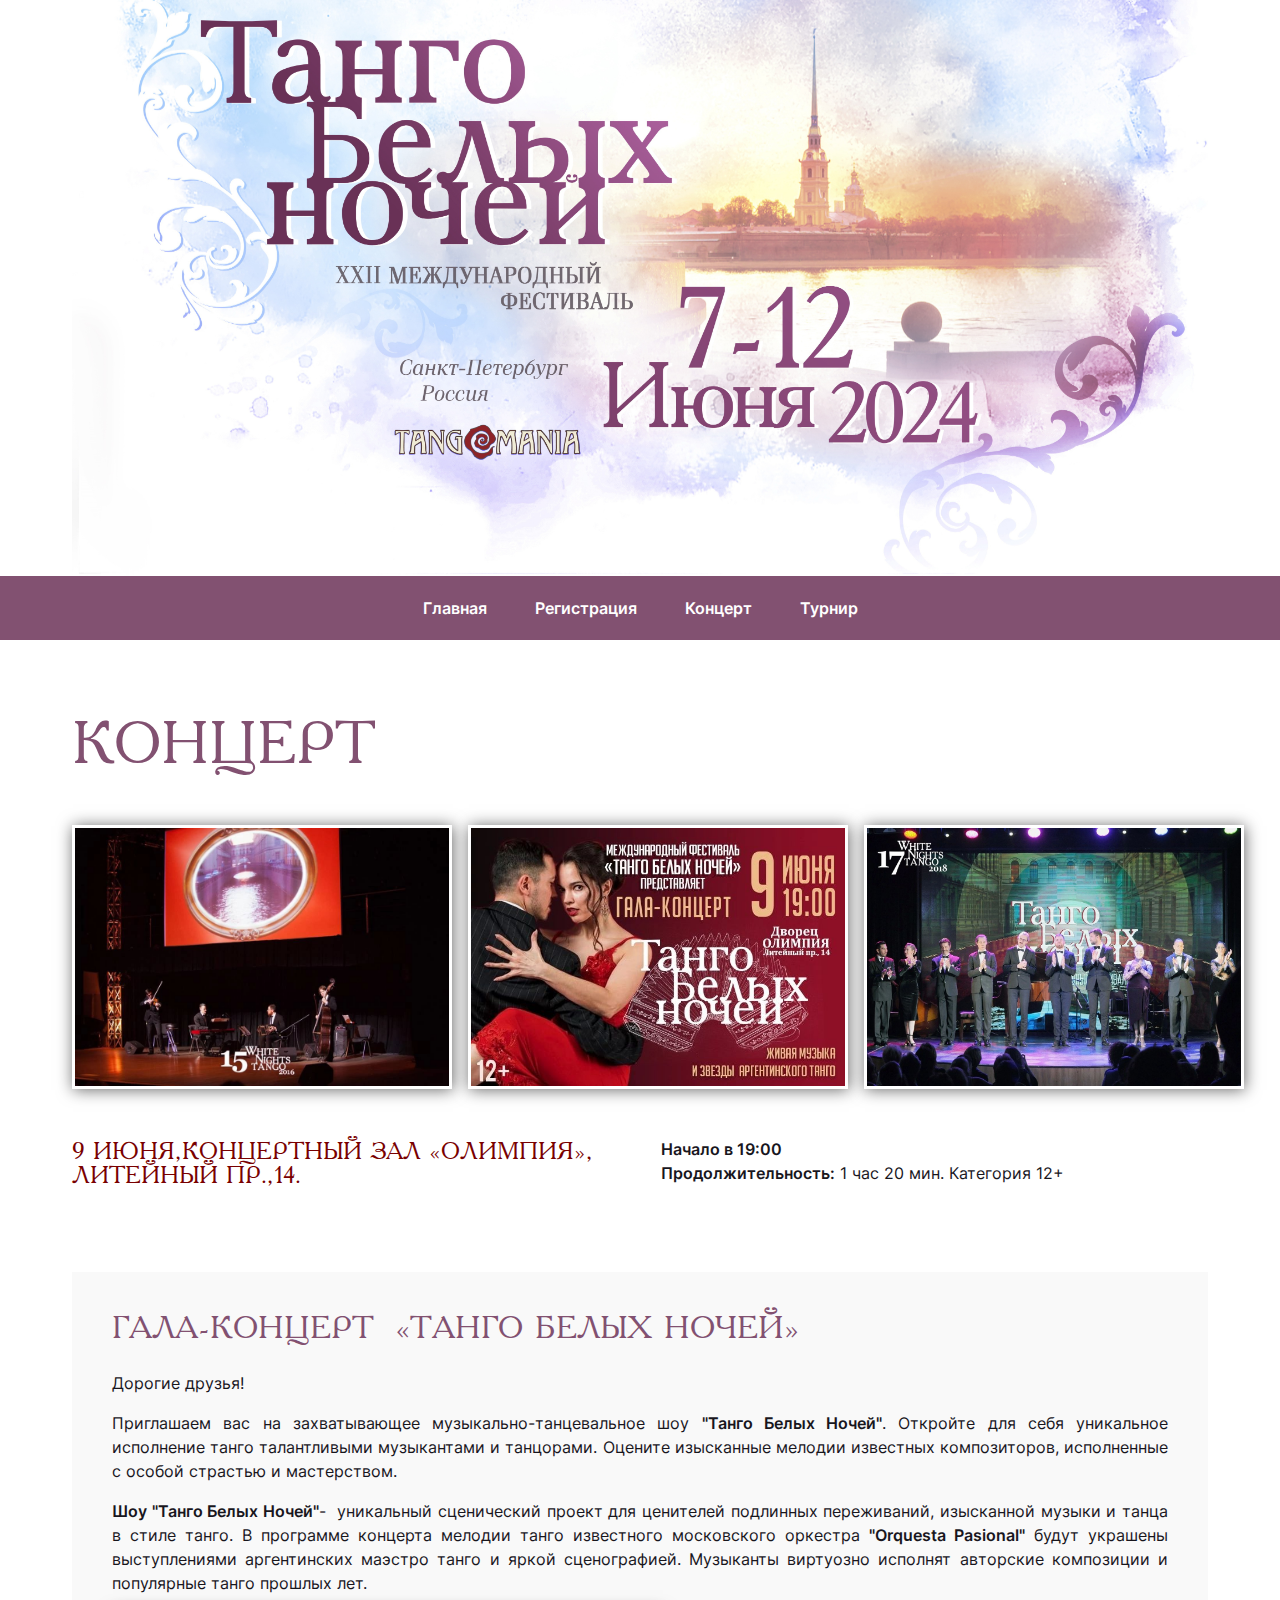
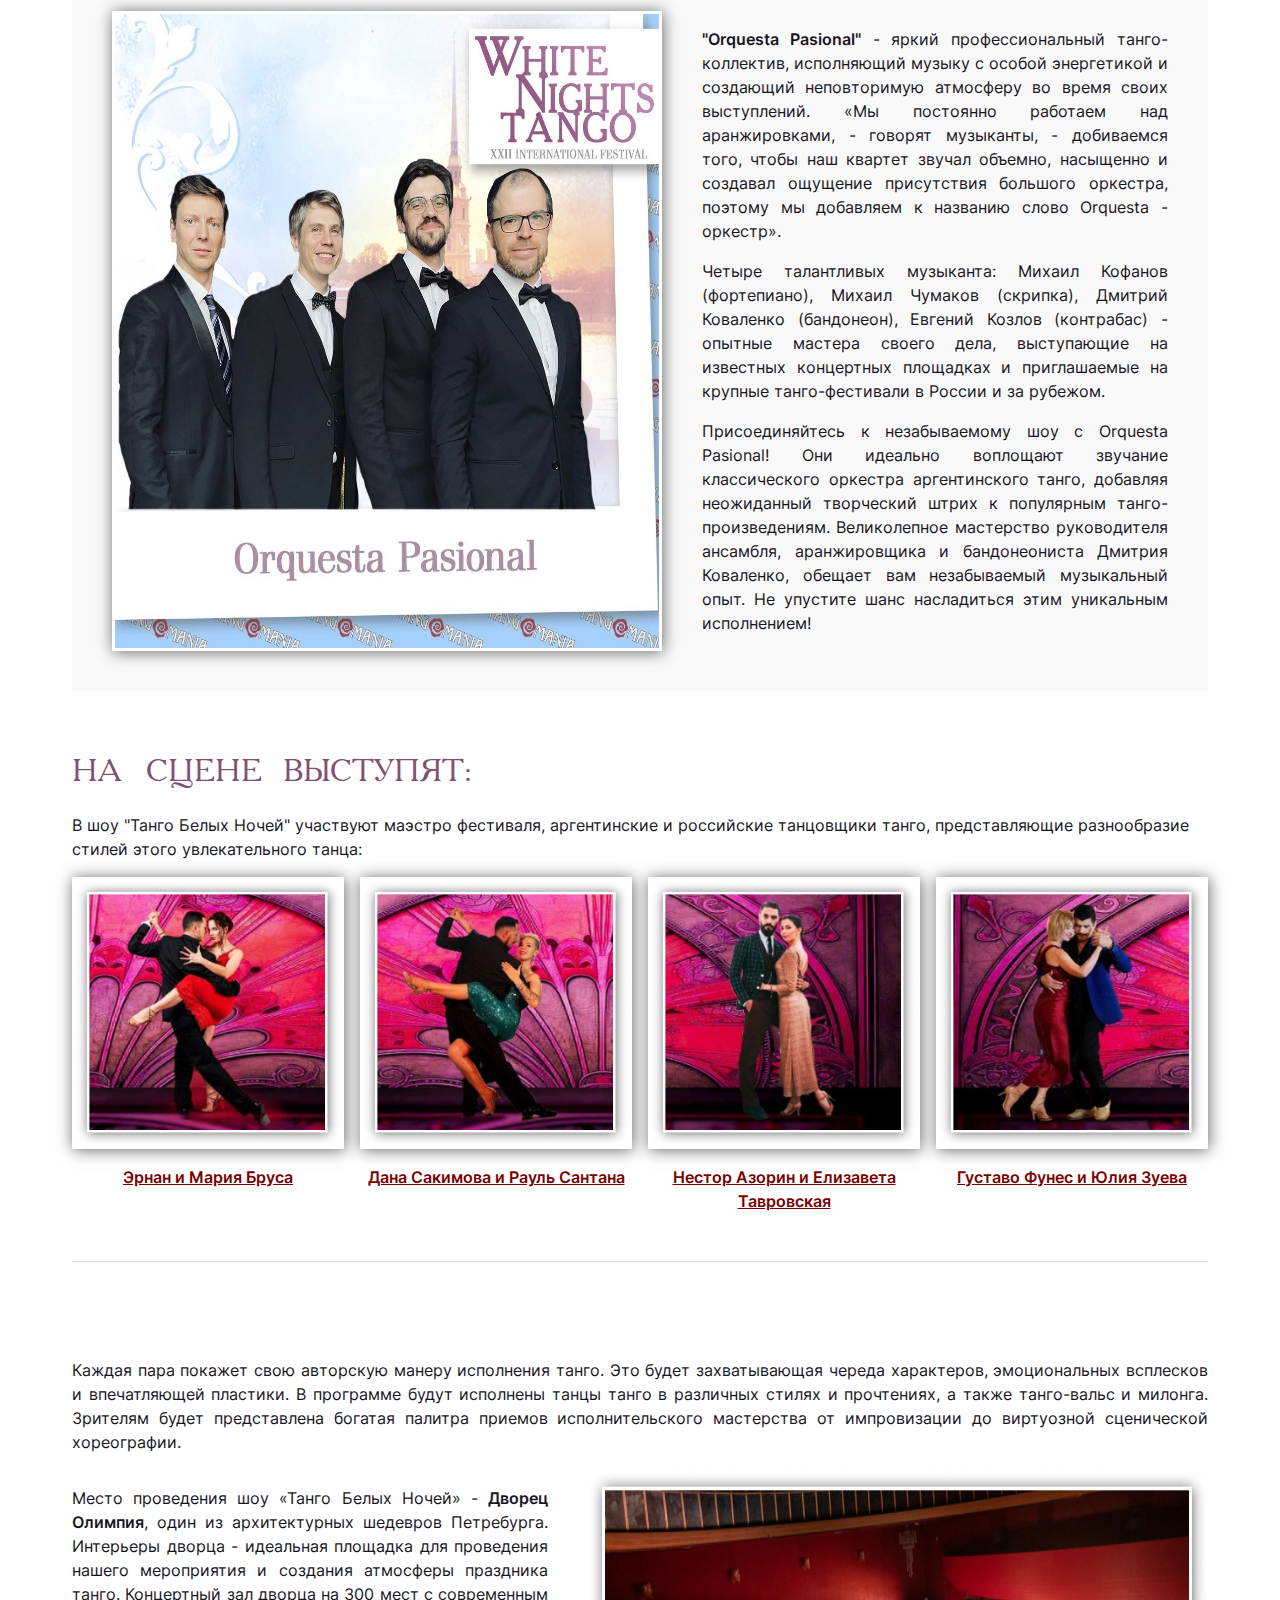
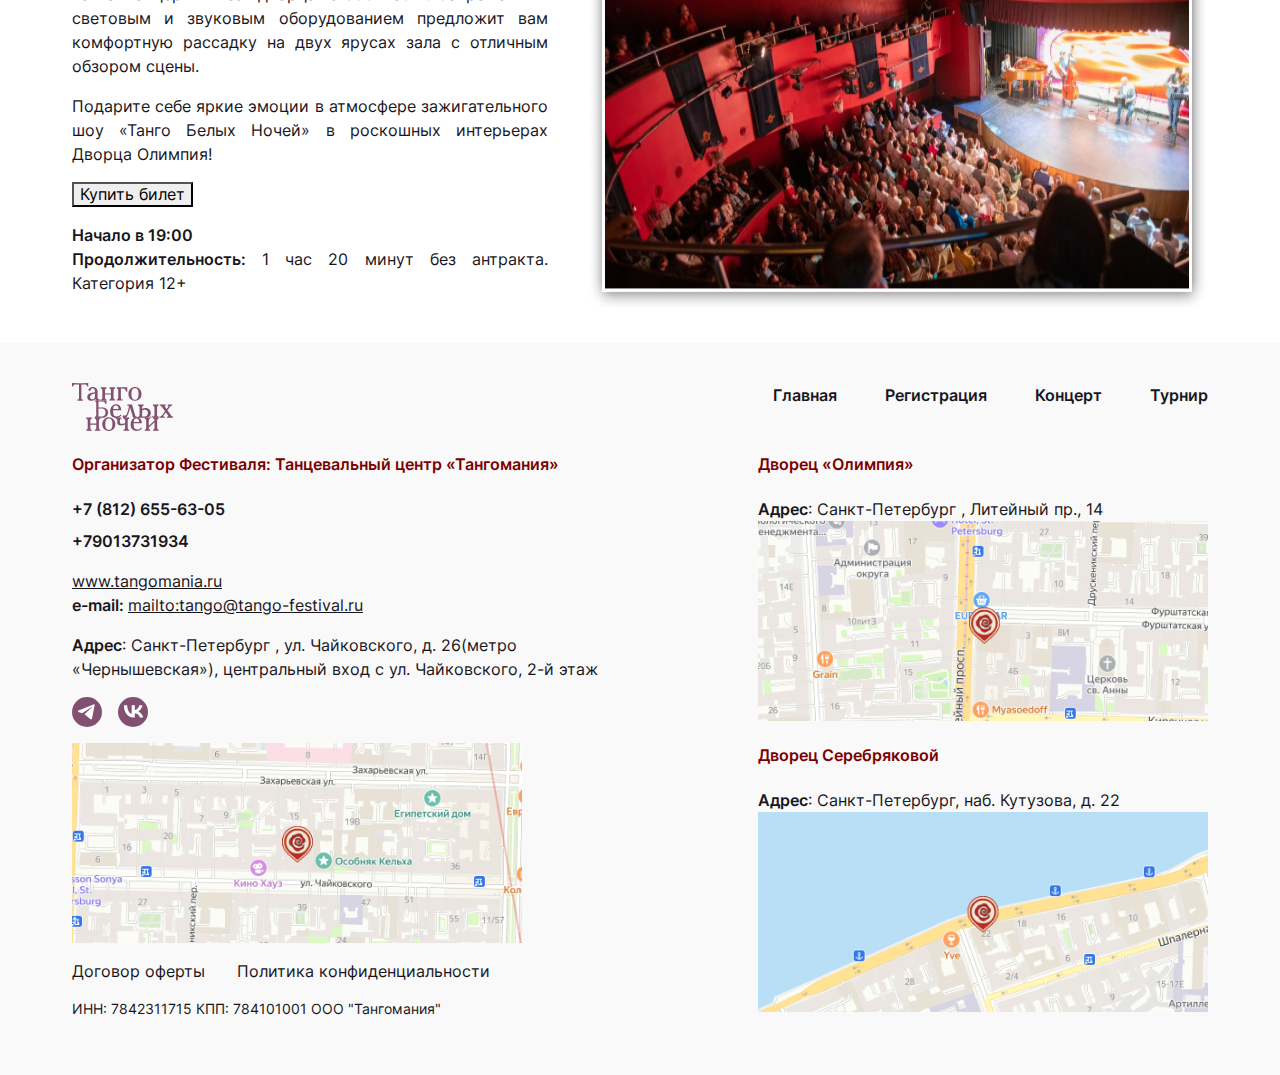
==== commit 57e89f18: "Add files via upload" ====
--- a/concert.html
+++ b/concert.html
@@ -36,6 +36,7 @@
             </li>
             <li class="nav__item"><a class="nav__link" href="./tornament.html">Турнир</a>
             </li>
+            <!--#google_translate_element-->
           </ul>
         </nav>
       </header>
@@ -129,9 +130,6 @@
               <div class="footer__column"> 
                 <div class="footer__info"> 
                   <h4 class="title">Организатор Фестиваля: Танцевальный центр «Тангомания»</h4>
-                  <div class="info"> 
-                    <p>ИНН: 7842311715 КПП: 784101001 ООО "Тангомания"</p>
-                  </div>
                   <div class="phones"> <a href="tel:+7 (812) 655-63-05">+7 (812) 655-63-05</a><a href="tel:+79013731934">+79013731934</a></div>
                   <div class="sites"> <a href="http://www.tangomania.ru ">www.tangomania.ru</a>
                     <div class="email"><span>e-mail: </span><a href="mailto:tango@tango-festival.ru">mailto:tango@tango-festival.ru</a></div>
@@ -144,7 +142,10 @@
                     <!--img(src="img/" + path + "/" + image + "." + format, srcset= "img/" + path + "/" + image + "@2x." + format + " 2x", width= width, height= height, alt= altText)--><img src="img/content/map1.png" srcset="img/content/map1.png">
                   </div>
                 </div>
-                <div class="footer__links"> <a href="http://" target="_blank" rel="noopener noreferrer">Договор оферты</a><a href="http://" target="_blank" rel="noopener noreferrer">Политика конфиденциальности</a></div>
+                <div class="footer__links"><a href="http://" target="_blank" rel="noopener noreferrer">Договор оферты</a><a href="http://" target="_blank" rel="noopener noreferrer">Политика конфиденциальности</a></div>
+                <div class="footer__orgInfo"> 
+                  <p>ИНН: 7842311715 КПП: 784101001 ООО "Тангомания"</p>
+                </div>
               </div>
               <div class="footer__column"> 
                 <div class="footer__info"> 
@@ -164,12 +165,16 @@
                 </div>
               </div>
             </div>
-            <div class="footer__links mobile"> <a href="http://" target="_blank" rel="noopener noreferrer">Договор оферты</a><a href="http://" target="_blank" rel="noopener noreferrer">Политика конфиденциальности           </a></div>
+            <div class="footer__links mobile"> <a href="http://" target="_blank" rel="noopener noreferrer">Договор оферты</a><a href="http://" target="_blank" rel="noopener noreferrer">Политика конфиденциальности</a></div>
+            <div class="footer__orgInfo mobile">
+              <p>ИНН: 7842311715 КПП: 784101001 ООО "Тангомания"            </p>
+            </div>
           </div>
         </div>
       </footer>
     </div><script src="https://ticketscloud.com/static/scripts/widget/tcwidget.js"></script>
+<script type="text/javascript" src="https://translate.google.com/translate_a/element.js?cb=googleTranslateElementInit"></script>
     <script src="js/vendor.min.js"></script>
-    <script src="js/main.min.js"></script>
+    <script src="js/main.min.js"></script><script>function googleTranslateElementInit() {new google.translate.TranslateElement({pageLanguage: 'ru', layout: google.translate.TranslateElement.InlineLayout.HORIZONTAL,includedLanguages: 'es,en'},'google_translate_element');}</script>
   </body>
 </html>--- a/css/style.min.css
+++ b/css/style.min.css
@@ -1,3 +1,3 @@
 /*! normalize.css v8.0.1 | MIT License | github.com/necolas/normalize.css */
-html{-webkit-text-size-adjust:100%}details,main{display:block}h1{margin:.67em 0;font-size:2em}hr{-webkit-box-sizing:content-box;box-sizing:content-box;height:0;overflow:visible}code,kbd,pre,samp{font-size:1em;font-family:monospace,monospace}a{background-color:transparent;color:#18161d;text-decoration:none}abbr[title]{-webkit-text-decoration:underline dotted;text-decoration:underline dotted;border-bottom:none}b,strong{font-weight:bolder}small{font-size:80%}sub,sup{position:relative;font-size:75%;line-height:0;vertical-align:baseline}sub{bottom:-.25em}sup{top:-.5em}img{border-style:none}button,input,optgroup,select,textarea{margin:0;font-size:100%;line-height:1.15;font-family:inherit}button,input{overflow:visible}button,select{text-transform:none}[type=button]::-moz-focus-inner,[type=reset]::-moz-focus-inner,[type=submit]::-moz-focus-inner,button::-moz-focus-inner{padding:0;border-style:none}[type=button]:-moz-focusring,[type=reset]:-moz-focusring,[type=submit]:-moz-focusring,button:-moz-focusring{outline:1px dotted ButtonText}fieldset{padding:.35em .75em .625em}legend{display:table;max-width:100%;color:inherit;white-space:normal}progress{vertical-align:baseline}textarea{overflow:auto;resize:none}[type=checkbox],[type=radio],legend{-webkit-box-sizing:border-box;box-sizing:border-box;padding:0}[type=number]::-webkit-inner-spin-button,[type=number]::-webkit-outer-spin-button{height:auto}[type=search]{outline-offset:-2px;-webkit-appearance:textfield}[type=search]::-webkit-search-decoration{-webkit-appearance:none}::-webkit-file-upload-button{font:inherit;-webkit-appearance:button}summary{display:list-item}[hidden],template{display:none}@font-face{font-style:normal;font-weight:400;font-family:"Inter";font-display:swap;src:url(../fonts/Inter-Regular.ttf) format("truetype")}@font-face{font-style:normal;font-weight:500;font-family:"Inter";font-display:swap;src:url(../fonts/Inter-Medium.ttf) format("truetype")}@font-face{font-style:normal;font-weight:600;font-family:"Inter";font-display:swap;src:url(../fonts/Inter-SemiBold.ttf) format("truetype")}@font-face{font-style:normal;font-weight:400;font-family:"Academy";font-display:swap;src:url(../fonts/Academy.woff2) format("woff2"),url(../fonts/Academy.woff) format("woff")}*,::after,::before{-webkit-box-sizing:border-box;box-sizing:border-box}body,html{margin:0;padding:0;min-height:100vh}html{font-style:normal;font-weight:400;font-size:16px;line-height:24px;font-family:"Inter","Arial",sans-serif;color:#18161d;-webkit-font-smoothing:antialiased;-moz-osx-font-smoothing:grayscale;text-rendering:optimizeLegibility}body{width:100%;height:100%;background-color:#fff}img,video{display:block;max-width:100%;height:auto}input:-webkit-autofill{-webkit-box-shadow:inset 0 0 0 1000px #fff;box-shadow:inset 0 0 0 1000px #fff;-webkit-text-fill-color:#18161d}input,select,textarea{border-radius:0}input::-webkit-input-placeholder,textarea::-webkit-input-placeholder{opacity:1}input::-moz-placeholder,textarea::-moz-placeholder{opacity:1}input::-ms-input-placeholder,textarea::-ms-input-placeholder{opacity:1}input::placeholder,textarea::placeholder{opacity:1}input:invalid,textarea:invalid{-webkit-box-shadow:none;box-shadow:none}input::-ms-clear,input::-ms-reveal{display:none}input[type=search]::-webkit-search-cancel-button,input[type=search]::-webkit-search-decoration,input[type=search]::-webkit-search-results-button,input[type=search]::-webkit-search-results-decoration{-webkit-appearance:none;appearance:none}input::-webkit-inner-spin-button,input::-webkit-outer-spin-button{margin:0;-webkit-appearance:none;appearance:none}input[type=number]{-webkit-appearance:textfield;-moz-appearance:textfield;appearance:textfield}input:matches([type=email],[type=number],[type=password],[type=search],[type=tel],[type=text],[type=url]),select,textarea{-webkit-appearance:none;-moz-appearance:none;appearance:none}[type=button],[type=reset],[type=submit],button{-webkit-appearance:none;-moz-appearance:none;appearance:none}button.btn{border:0;background-color:transparent}.wrapper{position:relative;display:-webkit-box;display:-ms-flexbox;display:flex;-webkit-box-orient:vertical;-webkit-box-direction:normal;-ms-flex-direction:column;flex-direction:column;min-height:100vh;min-height:calc(100*var(--vh, 1vh))}.footer .footer__inner .footer__content .socialBtns button.btn svg,.wrapper .footer,.wrapper .header{-ms-flex-negative:0;flex-shrink:0}.wrapper main{-webkit-box-flex:1;-ms-flex-positive:1;flex-grow:1}.rouble{font-weight:400!important;font-family:"Rouble","Arial",sans-serif;text-transform:lowercase!important}.visually-hidden{position:absolute;width:1px;height:1px;margin:-1px;padding:0;overflow:hidden;white-space:nowrap;border:0;clip:rect(0 0 0 0);clip-path:inset(100%)}.scroll-lock-ios{position:fixed;overflow:hidden}.scroll-lock{overflow:hidden}.no-scrollbar{-ms-overflow-style:none;scrollbar-width:none}.modal::-webkit-scrollbar,.no-scrollbar::-webkit-scrollbar{display:none}.no-transition{-webkit-transition:none!important;transition:none!important}.js-focus-visible :focus:not(.focus-visible){outline:0}.container{width:100%;max-width:1200px;margin:0 auto}.header{background-color:#fff}.nav{background-color:#825171}.footer .footer__inner .footer__content .socialBtns button.btn,.nav__list{display:-webkit-box;display:-ms-flexbox;display:flex;-webkit-box-pack:center;-ms-flex-pack:center;justify-content:center}.nav__list{margin:0;padding:1.25em 0;-webkit-column-gap:3em;-moz-column-gap:3em;column-gap:3em;list-style:none;font-weight:600}.nav__link{color:#fff}.nav__link.is-active{opacity:.6}.about .about__inner h2.section__title.mobile,.nav__toggle{display:none}.footer{padding:40px 0;background-color:#f9f9f9}.footer .footer__inner .footer__links.mobile{display:none;-webkit-column-gap:2em;-moz-column-gap:2em;column-gap:2em;-webkit-box-orient:vertical;-webkit-box-direction:normal;-ms-flex-direction:column;flex-direction:column}.footer .footer__inner .footer__content,.footer .footer__inner .footer__header{display:-webkit-box;display:-ms-flexbox;display:flex;-webkit-box-pack:justify;-ms-flex-pack:justify;justify-content:space-between}.footer .footer__inner .footer__header .nav{background-color:transparent;display:-webkit-box;display:-ms-flexbox;display:flex;-webkit-column-gap:3em;-moz-column-gap:3em;column-gap:3em;font-weight:600}.footer .footer__inner .footer__content .socialBtns{display:-webkit-box;display:-ms-flexbox;display:flex;margin-top:1em;margin-bottom:1em;-webkit-column-gap:1em;-moz-column-gap:1em;column-gap:1em}.footer .footer__inner .footer__content .socialBtns button.btn{width:30px;aspect-ratio:1;background-color:#825171;border-radius:100%;-webkit-box-align:center;-ms-flex-align:center;align-items:center}.djs .djs__inner .djs__list li a,.footer .footer__inner .footer__content .footer__info h4.title,.maestros .maestros__inner .maestros__list li a,.price .price__block.price__list table .title,section.perfomance .perfomance__inner .perfomance__list li a{color:#790000}.footer .footer__inner .footer__content .footer__info .phones{display:-webkit-box;display:-ms-flexbox;display:flex;-webkit-box-orient:vertical;-webkit-box-direction:normal;-ms-flex-direction:column;flex-direction:column;font-weight:700;row-gap:.5em}.footer .footer__inner .footer__content .footer__info .sites{margin-top:1em;margin-bottom:1em}.footer .footer__inner .footer__content .footer__info .sites a,form.regForm__main .regForm__block.footer a,form.regForm__main .row a{text-decoration:underline}.footer .footer__inner .footer__content .footer__info .email span,.price .price__block.indPack table,.price .price__block.price__list table{font-weight:600}.footer .footer__inner .footer__content .footer__column:first-child{max-width:50%}.footer .footer__inner .footer__content .footer__links{display:-webkit-box;display:-ms-flexbox;display:flex;-webkit-column-gap:2em;-moz-column-gap:2em;column-gap:2em;padding-top:1em}.modal,.modal__wrapper{display:-webkit-box;display:-ms-flexbox;display:flex}.modal{position:fixed;top:0;right:0;bottom:0;left:0;z-index:1000;-webkit-box-orient:vertical;-webkit-box-direction:normal;-ms-flex-direction:column;flex-direction:column;overflow-y:auto;-webkit-overflow-scrolling:touch;background-color:rgba(24,22,29,.8);-webkit-transform:scale(1.2);transform:scale(1.2);visibility:hidden;opacity:0;-webkit-transition:opacity .6s cubic-bezier(.55,0,.1,1),visibility .6s cubic-bezier(.55,0,.1,1),-webkit-transform .6s cubic-bezier(.55,0,.1,1);transition:opacity .6s cubic-bezier(.55,0,.1,1),transform .6s cubic-bezier(.55,0,.1,1),visibility .6s cubic-bezier(.55,0,.1,1);transition:opacity .6s cubic-bezier(.55,0,.1,1),transform .6s cubic-bezier(.55,0,.1,1),visibility .6s cubic-bezier(.55,0,.1,1),-webkit-transform .6s cubic-bezier(.55,0,.1,1);pointer-events:none;-ms-overflow-style:none;scrollbar-width:none}.modal__wrapper{position:relative;-ms-flex-negative:0;flex-shrink:0;-webkit-box-pack:center;-ms-flex-pack:center;justify-content:center;-webkit-box-align:center;-ms-flex-align:center;align-items:center;width:100%;min-height:100%;padding:60px 40px}.modal__overlay{position:absolute;top:0;left:0;width:100%;height:100%;cursor:pointer}.modal__content{position:relative;width:600px;padding:40px;background-color:#fff}.modal__close-btn{position:absolute;top:22px;right:22px;z-index:1;width:40px;height:40px;padding:0;background:0 0;border:0;cursor:pointer;-webkit-transition:opacity .3s ease;transition:opacity .3s ease}.modal__close-btn.focus-visible:focus{opacity:.5}.modal--responsive .modal__content{width:100%}.modal--fit-content .modal__content{width:auto}.modal--no-scale{-webkit-transform:none;transform:none}.modal--preload{-webkit-transition:none;transition:none}.modal.is-active{-webkit-transform:scale(1);transform:scale(1);visibility:visible;opacity:1;pointer-events:auto}.modalOverlay{display:none;position:fixed;z-index:10;background-color:rgba(0,0,0,.2);width:100%;height:100%;left:0;top:0}.about .about__inner .about__context h2.section__title,.modalOverlay.active,.modalWindow.active{display:block}.modalWindow{display:none;position:fixed;left:50vw;top:50vh;-webkit-transform:translate(-50%,-50%);transform:translate(-50%,-50%);background-color:#fff;padding:2em;border-radius:12px;z-index:20;width:700px;max-height:600px;overflow-y:auto}.modalWindow .modalWindow__header,.modalWindow .modalWindow__header .closeBtn{display:-webkit-box;display:-ms-flexbox;display:flex;-webkit-box-pack:justify;-ms-flex-pack:justify;justify-content:space-between;-webkit-box-align:center;-ms-flex-align:center;align-items:center}.modalWindow .modalWindow__header h2.section__title{font-size:24px;margin-bottom:0}.modalWindow .modalWindow__header .closeBtn{-ms-flex-negative:0;flex-shrink:0;border-radius:100%;width:40px;height:40px;-webkit-box-pack:center;-ms-flex-pack:center;justify-content:center;background-color:#825171;cursor:pointer}.modalWindow .modalWindow__text{margin-top:1em;height:100%;overflow-y:auto}.about .about__inner{display:-webkit-box;display:-ms-flexbox;display:flex;margin-top:3em;-webkit-box-pack:justify;-ms-flex-pack:justify;justify-content:space-between;-webkit-column-gap:2em;-moz-column-gap:2em;column-gap:2em}.about .about__inner .about__context{font-size:18px}.about .about__inner .about__context p{font-style:italic;margin-bottom:2em;text-align:justify}.about .about__inner .about__pic{-ms-flex-negative:0;flex-shrink:0}.about .about__inner .about__pic img{max-width:590px;max-height:500px;height:revert-layer;-o-object-fit:cover;object-fit:cover;border:3px solid #fff;-webkit-box-shadow:1px 1px 15px 0 #696969;box-shadow:1px 1px 15px 0 #696969}.events{margin-top:4em;background-color:#f9f9f9}.events .events__inner .section__title{font-size:32px;max-width:800px;line-height:1.3;color:#18161d}.events .events__inner .events__list{margin-top:1em;display:-ms-grid;display:grid;-ms-grid-columns:1fr 1fr 1fr 1fr;grid-template-columns:1fr 1fr 1fr 1fr;padding-left:0;gap:1em}.events .events__inner .events__list .btn{color:#18161d;padding:2.8em 2em;border:1px solid #d9d9d9;text-align:center;cursor:pointer;font-weight:600;font-size:18px;line-height:1.5}.events .events__inner .events__list .btn:nth-child(2),.events .events__inner .events__list .btn:nth-child(4),.events .events__inner .events__list .btn:nth-child(5),.events .events__inner .events__list .btn:nth-child(7){color:#825171}.djs,.maestros{margin-top:4.5em}.djs .djs__inner,.maestros .maestros__inner{border-bottom:1px solid #d9d9d9}.djs .djs__inner .djs__list,.maestros .maestros__inner .maestros__list{display:-ms-grid;display:grid;-ms-grid-columns:1fr 1fr 1fr 1fr;grid-template-columns:1fr 1fr 1fr 1fr;padding-left:0;gap:1em;list-style:none}.djs .djs__inner .djs__list li img,.maestros .maestros__inner .maestros__list li img{margin-bottom:1.5em}.djs .djs__inner .djs__list{-ms-grid-columns:1fr 1fr 1fr 1fr 1fr;grid-template-columns:1fr 1fr 1fr 1fr 1fr}.djs .djs__inner .djs__list li,.maestros .maestros__inner .maestros__list li{text-align:center;font-weight:600;text-decoration:underline;cursor:pointer;color:#790000}.orchestra{margin-top:3.5em}.locations .locations__inner .locations__main .locations__item,.orchestra .orchestra__main{display:-webkit-box;display:-ms-flexbox;display:flex;-webkit-column-gap:2em;-moz-column-gap:2em;column-gap:2em;text-align:justify}.orchestra .orchestra__main{-webkit-box-orient:horizontal;-webkit-box-direction:reverse;-ms-flex-direction:row-reverse;flex-direction:row-reverse;font-size:18px;line-height:1.43}.orchestra .orchestra__main p{margin:0 0 1em}.orchestra .orchestra__main .orchestra__pic{width:50%;-ms-flex-negative:0;flex-shrink:0;margin:0 auto}.djs .djs__inner .djs__list li img,.maestros .maestros__inner .maestros__list li img,.orchestra .orchestra__main .orchestra__pic img{width:100%;border:3px solid #fff;-webkit-box-shadow:1px 1px 15px 0 #696969;box-shadow:1px 1px 15px 0 #696969}.locations{background-color:#f9f9f9}.locations .locations__inner{padding-top:3.9em}.locations .locations__inner h2.section__title,.miloga .miloga__inner h2.section__title{color:#18161d}.locations .locations__inner .locations__main{padding:0 1.9em;background-color:#fff}.locations .locations__inner .locations__main .locations__item{border-bottom:1px solid #d9d9d9;-webkit-box-align:center;-ms-flex-align:center;align-items:center;-webkit-box-pack:justify;-ms-flex-pack:justify;justify-content:space-between;padding-top:1.7em;padding-bottom:2em;line-height:1.78}.locations .locations__inner .locations__main .locations__item:nth-child(even){-webkit-box-orient:horizontal;-webkit-box-direction:reverse;-ms-flex-direction:row-reverse;flex-direction:row-reverse}.locations .locations__inner .locations__main .locations__item:last-child{border:0}.locations .locations__inner .locations__main .locations__item .locations__pic{-ms-flex-negative:0;flex-shrink:0;width:30%;-webkit-box-shadow:1px 1px 15px 0 #696969;box-shadow:1px 1px 15px 0 #696969}.locations .locations__inner .locations__main .locations__item .locations__pic img{border:3px solid #fff}.midImg .midImg__inner img{margin:0 auto}.midImg{padding-bottom:4em}.midImg .midImg__inner{position:relative}.midImg .midImg__inner .midImg__img{display:-webkit-box;display:-ms-flexbox;display:flex}.midImg .midImg__inner .midImg__img img:first-child{position:absolute;z-index:1;-webkit-filter:blur(6px);filter:blur(6px)}.midImg .midImg__inner .midImg__img img:nth-child(2){z-index:5}.midImg .midImg__inner .midImg__img img:last-child{position:absolute;z-index:1;right:0;-webkit-filter:blur(6px);filter:blur(6px)}.program__item{background-color:#f9f9f9;padding-bottom:1em;margin-bottom:1em}.program__item .item__header{display:-webkit-box;display:-ms-flexbox;display:flex;-webkit-box-pack:justify;-ms-flex-pack:justify;justify-content:space-between;-webkit-box-align:center;-ms-flex-align:center;align-items:center;font-size:24px;font-family:"Academy";text-transform:uppercase;padding:1em}.program__item .item__header .toggleBtn,.schedule .schedule__item .item__header .toggleBtn{background-color:#825171;width:40px;aspect-ratio:1;border-radius:100%;display:-webkit-box;display:-ms-flexbox;display:flex;-webkit-box-pack:center;-ms-flex-pack:center;justify-content:center;-webkit-box-align:center;-ms-flex-align:center;align-items:center}.program__item .item__header .toggleBtn img{-webkit-transition:-webkit-transform .3s ease-in;transition:transform .3s ease-in;transition:transform .3s ease-in,-webkit-transform .3s ease-in}.program__item .item__content{display:none;overflow-x:scroll}.program__item .item__content li::marker,section.tornamentCats .tornamentCats__inner .column ul li::marker{color:#825171}.program__item .item__content li .time{font-weight:600;color:#790000}.program__item.active .item__content,.schedule .schedule__item.active .item__content{display:block}.price .price__block.active .price__header .toggleBtn img,.program__item.active .item__header .toggleBtn img,.schedule .schedule__item.active .item__header .toggleBtn img{-webkit-transform:rotate(180deg);transform:rotate(180deg)}.schedule .schedule__header{display:-webkit-box;display:-ms-flexbox;display:flex;-webkit-box-pack:justify;-ms-flex-pack:justify;justify-content:space-between}.schedule .schedule__header .section__desc{max-width:500px}.schedule .schedule__item{padding:1em}.schedule .schedule__item .item__header{display:-webkit-box;display:-ms-flexbox;display:flex;-webkit-box-pack:justify;-ms-flex-pack:justify;justify-content:space-between;-webkit-box-align:center;-ms-flex-align:center;align-items:center;padding-top:1em;padding-bottom:1em;border-bottom:1px solid #18161d;font-size:24px;font-family:"Academy";text-transform:uppercase}.schedule .schedule__item .item__content{display:none;overflow-x:scroll}.schedule .schedule__item .item__content table tr td:nth-child(2){font-weight:600}.schedule .schedule__item .item__content table tr td:nth-child(2) .title{color:#790000;display:inline-block;margin-bottom:1em}.schedule .note{color:#707070}.miloga{background-color:#f9f9f9}.miloga .miloga__inner .miloga__context .miloga__context .miloga__text{display:-webkit-box;display:-ms-flexbox;display:flex;-webkit-box-pack:justify;-ms-flex-pack:justify;justify-content:space-between;text-align:justify}.miloga .miloga__inner .miloga__pics{display:-ms-grid;display:grid;-ms-grid-columns:1fr 1fr;grid-template-columns:1fr 1fr;gap:1em}.miloga .miloga__inner .miloga__pics img{width:590px;height:340px;-o-object-fit:cover;object-fit:cover}.price .desc{text-align:justify}.price .price__block{background-color:#f9f9f9;padding:1em;margin-bottom:2em}.price .price__block ul{padding-left:1em}.price .price__block.indPack .price__blockContext,.price .price__block.special .price__blockContext{display:none}.picLine,.price .price__block .price__header{display:-webkit-box;display:-ms-flexbox;display:flex}.price .price__block .price__header,.price .price__block .price__header .toggleBtn{-webkit-box-pack:justify;-ms-flex-pack:justify;justify-content:space-between;-webkit-box-align:center;-ms-flex-align:center;align-items:center}.price .price__block .price__header .toggleBtn{background-color:#825171;width:40px;height:40px;border-radius:100%;display:-webkit-box;display:-ms-flexbox;display:flex;-webkit-box-pack:center;-ms-flex-pack:center;justify-content:center;-ms-flex-negative:0;flex-shrink:0}.price .price__block.active .price__blockContext{display:block}.price .price__block .subTitleBlock,section.concertHeader .concertHeader__inner .descLine h2{font-size:24px;font-family:"Academy";text-transform:uppercase}.price .price__block .note{color:#707070}.price .price__block.price__list{overflow-x:scroll}.picLine{-webkit-column-gap:1em;-moz-column-gap:1em;column-gap:1em}.miloga .miloga__inner .miloga__pics img,.picLine img,section.concertBlock.gala .concertBlock__inner img,section.perfomance .perfomance__inner .perfomance__list li img,section.tornamentIntro .tornamentIntro__inner .tornamentIntro__pics img,section.tornamentPlace .tornamentPlace__inner img{border:3px solid #fff;-webkit-box-shadow:1px 1px 15px 0 #696969;box-shadow:1px 1px 15px 0 #696969}.picTextBlock,.textBlock,section.tornamentIntro .tornamentIntro__inner p,section.tornamentJury .tornamentJury__inner p{text-align:justify}.picTextBlock{display:-webkit-box;display:-ms-flexbox;display:flex;-webkit-column-gap:2.5em;-moz-column-gap:2.5em;column-gap:2.5em}section.concertHeader{margin-top:2.7em}section.concertHeader .concertHeader__inner .descLine{display:-webkit-box;display:-ms-flexbox;display:flex;-webkit-column-gap:1.3em;-moz-column-gap:1.3em;column-gap:1.3em;margin-top:2em}section.concertHeader .concertHeader__inner .descLine h2{font-weight:400;color:#790000;max-width:50%}section.concertBlock.gala .concertBlock__inner{padding:40px;background-color:#f9f9f9}section.concertBlock.gala .concertBlock__inner h2.section__title,section.perfomance .perfomance__inner h2.section__title{color:#825171;font-size:32px}section.perfomance .perfomance__inner .perfomance__list,section.tornamentHeader .tornamentHeaderBlock{display:-webkit-box;display:-ms-flexbox;display:flex;-webkit-box-pack:justify;-ms-flex-pack:justify;justify-content:space-between}section.perfomance .perfomance__inner .perfomance__list{border-bottom:1px solid #d9d9d9;padding-bottom:3em;padding-left:0;gap:1em;list-style:none}section.perfomance .perfomance__inner .perfomance__list li{text-align:center;font-weight:600;text-decoration:underline;color:#790000}section.perfomance .perfomance__inner .perfomance__list li img{width:100%;margin-bottom:1em}section.tornamentHeader .tornamentHeaderBlock{-webkit-column-gap:1em;-moz-column-gap:1em;column-gap:1em;background-color:#f9f9f9;padding:40px}section.tornamentCats .tornamentCats__inner h2,section.tornamentHeader .tornamentHeaderBlock h2.section__title,section.tornamentIntro .tornamentIntro__inner h2,section.tornamentJury .tornamentJury__inner h2.section__title,section.tornamentPlace .tornamentPlace__inner h2{font-size:32px}section.tornamentHeader .tornamentHeaderBlock .tornamentHeaderBlock__content{width:50%}section.tornamentIntro{background-color:#f9f9f9}section.tornamentIntro .tornamentIntro__inner .tornamentIntro__pics img{height:revert-layer;-o-object-fit:cover;object-fit:cover;-o-object-position:top;object-position:top}section.tornamentCats .tornamentCats__inner,section.tornamentIntro .tornamentIntro__inner .tornamentIntro__pics,section.tornamentPlace .tornamentPlace__inner{display:-webkit-box;display:-ms-flexbox;display:flex;-webkit-box-pack:justify;-ms-flex-pack:justify;justify-content:space-between}section.tornamentPlace .tornamentPlace__inner{-webkit-box-align:center;-ms-flex-align:center;align-items:center;-webkit-column-gap:2.5em;-moz-column-gap:2.5em;column-gap:2.5em}section.tornamentCats .tornamentCats__inner{-webkit-column-gap:1em;-moz-column-gap:1em;column-gap:1em}section.tornamentCats .tornamentCats__inner .column{background-color:#f9f9f9;padding:2em}section.tornamentCats .tornamentCats__inner .column:first-child{font-weight:600}section.tornamentCats .tornamentCats__inner .column ul li{margin-bottom:1em}section.tornamentJury .tornamentJury__inner img{height:revert-layer;-o-object-fit:cover;object-fit:cover}section.tornamentJury .tornamentJury__inner p a{font-weight:600;text-decoration:underline}.regDesc__text{text-align:justify}form.regForm__main{background-color:#f9f9f9;padding:40px}form.regForm__main h2.section__title{font-size:24px}form.regForm__main input[type=checkbox]{-webkit-appearance:none;-moz-appearance:none;appearance:none;width:20px;height:20px;border:2px solid #18161d;background-image:url(../img/svg/mark.svg);background-repeat:no-repeat;background-position:center center}form.regForm__main input[type=checkbox]:checked{background-color:#790000;border-color:#790000}form.regForm__main .regForm__block{padding-top:2em;padding-bottom:2em;border-bottom:1px solid #d9d9d9}form.regForm__main .note{margin-bottom:1em}form.regForm__main .note p{margin:0}form.regForm__main input[type=radio]{-webkit-appearance:none;-moz-appearance:none;appearance:none;width:20px;height:20px;border:2px solid #18161d;border-radius:100%;position:relative}form.regForm__main input[type=radio]:checked{border-color:#790000}form.regForm__main input[type=radio]:checked::after{content:"";position:absolute;width:10px;height:10px;background-color:#790000;left:3px;top:3px;border-radius:100%}form.regForm__main .redMark{color:#d93025}form.regForm__main input[type=email],form.regForm__main input[type=tel],form.regForm__main input[type=text]{background-color:#fff;border:1px solid #d9d9d9;color:#18161d;padding:12px 20px}form.regForm__main input[type=email]::-webkit-input-placeholder,form.regForm__main input[type=tel]::-webkit-input-placeholder,form.regForm__main input[type=text]::-webkit-input-placeholder,form.regForm__main textarea::-webkit-input-placeholder{color:#707070}form.regForm__main input[type=email]::-moz-placeholder,form.regForm__main input[type=tel]::-moz-placeholder,form.regForm__main input[type=text]::-moz-placeholder,form.regForm__main textarea::-moz-placeholder{color:#707070}form.regForm__main input[type=email]::-ms-input-placeholder,form.regForm__main input[type=tel]::-ms-input-placeholder,form.regForm__main input[type=text]::-ms-input-placeholder,form.regForm__main textarea::-ms-input-placeholder{color:#707070}form.regForm__main input[type=email]::placeholder,form.regForm__main input[type=tel]::placeholder,form.regForm__main input[type=text]::placeholder,form.regForm__main textarea::placeholder{color:#707070}form.regForm__main textarea,table td{border:1px solid #d9d9d9;padding:1em}form.regForm__main .regForm__main .inputEl,form.regForm__main .row{display:-webkit-box;display:-ms-flexbox;display:flex;margin-bottom:1em}form.regForm__main .row,form.regForm__main .row.otherInputRow .el{-webkit-box-align:center;-ms-flex-align:center;align-items:center;-webkit-column-gap:1em;-moz-column-gap:1em;column-gap:1em}form.regForm__main .row #tkCount{width:60px;text-align:center}form.regForm__main .row input{-ms-flex-negative:0;flex-shrink:0}form.regForm__main .row.otherInputRow .el{display:-webkit-box;display:-ms-flexbox;display:flex}form.regForm__main .row.otherInputRow input[type=text]{width:400px}form.regForm__main .regForm__main{display:-webkit-box;display:-ms-flexbox;display:flex;-webkit-column-gap:2em;-moz-column-gap:2em;column-gap:2em}form.regForm__main .regForm__main .inputEl{-webkit-box-orient:vertical;-webkit-box-direction:normal;-ms-flex-direction:column;flex-direction:column}form.regForm__main .regForm__main .inputEl label{margin-bottom:.2em}form.regForm__main .regForm__main .inputEl.levelField{margin-bottom:2em}form.regForm__main .regForm__main .inputEl.levelField .row{-webkit-column-gap:1.4em;-moz-column-gap:1.4em;column-gap:1.4em}form.regForm__main .regForm__main .inputEl.levelField .el{display:-webkit-box;display:-ms-flexbox;display:flex;-webkit-box-align:center;-ms-flex-align:center;align-items:center;-webkit-column-gap:1em;-moz-column-gap:1em;column-gap:1em}form.regForm__main .regForm__main .row{margin-bottom:0}form.regForm__main .regForm__block.comment .column{display:-webkit-box;display:-ms-flexbox;display:flex;-webkit-box-orient:vertical;-webkit-box-direction:normal;-ms-flex-direction:column;flex-direction:column}form.regForm__main .regForm__block.comment label{margin-bottom:.5em}form.regForm__main button.btn.sendReg{background-color:#825171;color:#fff;padding:20px;font-weight:600;cursor:pointer}.thanks{margin-top:2em}section{padding-top:2em;padding-bottom:2em}.section__title{font-size:60px;margin-top:0;line-height:1;font-family:"Academy";text-transform:uppercase;font-weight:400;color:#825171;word-spacing:10px}table{border-collapse:collapse;overflow-x:scroll}table th{text-align:left;background-color:#825171;color:#fff;border-right:1px solid #d9d9d9;padding:1em}@media (max-width:1439px){.container{padding:0 32px}}@media (max-width:1023px){.container{padding:0 24px}}@media (max-width:768px){.container{max-width:100%;padding-left:10px;padding-right:10px}.header .container{padding:0}.nav__list{-webkit-column-gap:1.2em;-moz-column-gap:1.2em;column-gap:1.2em}.footer .footer__inner{text-align:center}.footer .footer__inner .footer__content,.footer .footer__inner .footer__header{-webkit-box-orient:vertical;-webkit-box-direction:normal;-ms-flex-direction:column;flex-direction:column}.footer .footer__inner .footer__header img{margin:0 auto 1em}.footer .footer__inner .footer__header .nav{-webkit-column-gap:1em;-moz-column-gap:1em;column-gap:1em;-webkit-box-pack:justify;-ms-flex-pack:justify;justify-content:space-between}.footer .footer__inner .footer__content .footer__links{display:none}.footer .footer__inner .footer__content .socialBtns{-webkit-box-pack:center;-ms-flex-pack:center;justify-content:center}.footer .footer__inner .footer__links.mobile{display:-webkit-box;display:-ms-flexbox;display:flex;margin-top:2em}.footer .footer__inner .footer__content .footer__column:first-child{max-width:100%}.modalWindow{width:500px}.events .events__inner h2.section__title,.modalWindow .modalWindow__header h2.section__title,section.concertHeader .concertHeader__inner .descLine h2{font-size:18px}.about .about__inner{-webkit-box-orient:vertical;-webkit-box-direction:reverse;-ms-flex-direction:column-reverse;flex-direction:column-reverse;margin-top:.8em}.about .about__inner h2.section__title.mobile{display:block}.about .about__inner img,form.regForm__main .row.otherInputRow input[type=text]{width:100%}.about .about__inner .about__context,html{font-size:14px}.about .about__inner .about__context h2.section__title{display:none}.about .about__inner .about__pic img{height:unset}.events{margin-top:0}.djs .djs__inner .djs__list,.events .events__inner .events__list,.maestros .maestros__inner .maestros__list{-ms-grid-columns:1fr;grid-template-columns:1fr}.events .events__inner .events__list .btn:nth-child(2),.events .events__inner .events__list .btn:nth-child(4),.events .events__inner .events__list .btn:nth-child(5),.events .events__inner .events__list .btn:nth-child(7){color:#18161d}.events .events__inner .events__list .btn:nth-child(even){color:#825171}.djs .djs__inner .djs__list li,.maestros .maestros__inner .maestros__list li{margin-top:2em}.djs .djs__inner .djs__list li img,.maestros .maestros__inner .maestros__list li img{width:285px;margin:0 auto 1em}.orchestra .orchestra__main{font-size:14px}.orchestra .orchestra__main .orchestra__pic{width:100%;margin:0 auto 1em}.locations .locations__inner .locations__main .locations__item,.orchestra .orchestra__main{-webkit-box-orient:vertical;-webkit-box-direction:reverse;-ms-flex-direction:column-reverse;flex-direction:column-reverse}.locations .locations__inner .locations__main .locations__item:nth-child(even){-webkit-box-orient:vertical;-webkit-box-direction:reverse;-ms-flex-direction:column-reverse;flex-direction:column-reverse}.locations .locations__inner .locations__main .locations__item .locations__pic{width:100%;-webkit-box-shadow:1px 1px 15px 0 #696969;box-shadow:1px 1px 15px 0 #696969}.midImg .midImg__inner .midImg__img img:first-child,.midImg .midImg__inner .midImg__img img:last-child{display:none}.schedule__header{-webkit-box-orient:vertical;-webkit-box-direction:normal;-ms-flex-direction:column;flex-direction:column}.miloga .miloga__inner .miloga__pics{-ms-grid-columns:1fr;grid-template-columns:1fr}.picLine,form.regForm__main .regForm__main .levelField .row .el{-webkit-box-align:center;-ms-flex-align:center;align-items:center}.descLine,.picLine,.picTextBlock{-webkit-box-orient:vertical;-webkit-box-direction:normal;-ms-flex-direction:column;flex-direction:column}.descLine h2,section.concertHeader .concertHeader__inner .descLine h2{max-width:100%}section.concertBlock.gala .concertBlock__inner{padding:1em}section.concertBlock.gala .concertBlock__inner h2.section__title{font-size:24px}section.concertBlock.location .picTextBlock{-webkit-box-orient:vertical;-webkit-box-direction:reverse;-ms-flex-direction:column-reverse;flex-direction:column-reverse}section.perfomance .perfomance__inner .perfomance__list,section.tornamentHeader .tornamentHeaderBlock{-webkit-box-orient:vertical;-webkit-box-direction:normal;-ms-flex-direction:column;flex-direction:column}section.tornamentHeader .tornamentHeaderBlock h2.section__title{font-size:18px}section.tornamentHeader .tornamentHeaderBlock .tornamentHeaderBlock__content{width:100%;text-align:center}.tornamentHeaderBlock__pic img,.tornamentIntro__pics img{margin:0 auto}.tornamentIntro__inner{text-align:justify}.tornamentPlace__inner{text-align:center}.tornamentCats__inner,.tornamentPlace__inner,form.regForm__main .regForm__main,form.regForm__main .regForm__main .levelField .row,form.regForm__main .row.otherInputRow{-webkit-box-orient:vertical;-webkit-box-direction:normal;-ms-flex-direction:column;flex-direction:column}form.regForm__main{padding:20px}form.regForm__main .regForm__main .levelField .row,form.regForm__main .row.otherInputRow{-webkit-box-align:start;-ms-flex-align:start;align-items:start}form.regForm__main .regForm__main .levelField .row .el{display:-webkit-box;display:-ms-flexbox;display:flex;-webkit-column-gap:1em;-moz-column-gap:1em;column-gap:1em}form.regForm__main h2.section__title{font-size:18px;text-align:left}form.regForm__main .row.otherInputRow{row-gap:.5em}.section__title{font-size:24px;text-align:center}}@media (max-width:767px){.container{padding:0 16px}.modal__wrapper{padding:60px 16px}.modal__content{width:100%;padding:20px}.modal--fit-content .modal__content{width:100%}}@media (max-width:576px){.modalWindow{top:0;-webkit-transform:translateX(-50%);transform:translateX(-50%);width:95%;max-height:100%}.modalWindow .modalWindow__text{height:100vh}}@media (hover:hover){.modal__close-btn:hover:not(.focus-visible){opacity:.5}}
+html{-webkit-text-size-adjust:100%}details,main{display:block}h1{margin:.67em 0;font-size:2em}hr{-webkit-box-sizing:content-box;box-sizing:content-box;height:0;overflow:visible}code,kbd,pre,samp{font-size:1em;font-family:monospace,monospace}a{background-color:transparent;color:#18161d;text-decoration:none}abbr[title]{-webkit-text-decoration:underline dotted;text-decoration:underline dotted;border-bottom:none}b,strong{font-weight:bolder}small{font-size:80%}sub,sup{position:relative;font-size:75%;line-height:0;vertical-align:baseline}sub{bottom:-.25em}sup{top:-.5em}img{border-style:none}button,input,optgroup,select,textarea{margin:0;font-size:100%;line-height:1.15;font-family:inherit}button,input{overflow:visible}button,select{text-transform:none}[type=button]::-moz-focus-inner,[type=reset]::-moz-focus-inner,[type=submit]::-moz-focus-inner,button::-moz-focus-inner{padding:0;border-style:none}[type=button]:-moz-focusring,[type=reset]:-moz-focusring,[type=submit]:-moz-focusring,button:-moz-focusring{outline:1px dotted ButtonText}fieldset{padding:.35em .75em .625em}legend{display:table;max-width:100%;color:inherit;white-space:normal}progress{vertical-align:baseline}textarea{overflow:auto;resize:none}[type=checkbox],[type=radio],legend{-webkit-box-sizing:border-box;box-sizing:border-box;padding:0}[type=number]::-webkit-inner-spin-button,[type=number]::-webkit-outer-spin-button{height:auto}[type=search]{outline-offset:-2px;-webkit-appearance:textfield}[type=search]::-webkit-search-decoration{-webkit-appearance:none}::-webkit-file-upload-button{font:inherit;-webkit-appearance:button}summary{display:list-item}[hidden],template{display:none}@font-face{font-style:normal;font-weight:400;font-family:"Inter";font-display:swap;src:url(../fonts/Inter-Regular.ttf) format("truetype")}@font-face{font-style:normal;font-weight:500;font-family:"Inter";font-display:swap;src:url(../fonts/Inter-Medium.ttf) format("truetype")}@font-face{font-style:normal;font-weight:600;font-family:"Inter";font-display:swap;src:url(../fonts/Inter-SemiBold.ttf) format("truetype")}@font-face{font-style:normal;font-weight:400;font-family:"Academy";font-display:swap;src:url(../fonts/Academy.woff2) format("woff2"),url(../fonts/Academy.woff) format("woff")}*,::after,::before{-webkit-box-sizing:border-box;box-sizing:border-box}body,html{margin:0;padding:0;min-height:100vh}html{font-style:normal;font-weight:400;font-size:16px;line-height:24px;font-family:"Inter","Arial",sans-serif;color:#18161d;-webkit-font-smoothing:antialiased;-moz-osx-font-smoothing:grayscale;text-rendering:optimizeLegibility}body{width:100%;height:100%;background-color:#fff}img,video{display:block;max-width:100%;height:auto}input:-webkit-autofill{-webkit-box-shadow:inset 0 0 0 1000px #fff;box-shadow:inset 0 0 0 1000px #fff;-webkit-text-fill-color:#18161d}input,select,textarea{border-radius:0}input::-webkit-input-placeholder,textarea::-webkit-input-placeholder{opacity:1}input::-moz-placeholder,textarea::-moz-placeholder{opacity:1}input::-ms-input-placeholder,textarea::-ms-input-placeholder{opacity:1}input::placeholder,textarea::placeholder{opacity:1}input:invalid,textarea:invalid{-webkit-box-shadow:none;box-shadow:none}input::-ms-clear,input::-ms-reveal{display:none}input[type=search]::-webkit-search-cancel-button,input[type=search]::-webkit-search-decoration,input[type=search]::-webkit-search-results-button,input[type=search]::-webkit-search-results-decoration{-webkit-appearance:none;appearance:none}input::-webkit-inner-spin-button,input::-webkit-outer-spin-button{margin:0;-webkit-appearance:none;appearance:none}input[type=number]{-webkit-appearance:textfield;-moz-appearance:textfield;appearance:textfield}input:matches([type=email],[type=number],[type=password],[type=search],[type=tel],[type=text],[type=url]),select,textarea{-webkit-appearance:none;-moz-appearance:none;appearance:none}[type=button],[type=reset],[type=submit],button{-webkit-appearance:none;-moz-appearance:none;appearance:none}button.btn{border:0;background-color:transparent}.wrapper{position:relative;display:-webkit-box;display:-ms-flexbox;display:flex;-webkit-box-orient:vertical;-webkit-box-direction:normal;-ms-flex-direction:column;flex-direction:column;min-height:100vh;min-height:calc(100*var(--vh, 1vh))}.footer .footer__inner .footer__content .socialBtns button.btn svg,.wrapper .footer,.wrapper .header{-ms-flex-negative:0;flex-shrink:0}.wrapper main{-webkit-box-flex:1;-ms-flex-positive:1;flex-grow:1}.rouble{font-weight:400!important;font-family:"Rouble","Arial",sans-serif;text-transform:lowercase!important}.visually-hidden{position:absolute;width:1px;height:1px;margin:-1px;padding:0;overflow:hidden;white-space:nowrap;border:0;clip:rect(0 0 0 0);clip-path:inset(100%)}.scroll-lock-ios{position:fixed;overflow:hidden}.scroll-lock{overflow:hidden}.no-scrollbar{-ms-overflow-style:none;scrollbar-width:none}.modal::-webkit-scrollbar,.no-scrollbar::-webkit-scrollbar{display:none}.no-transition{-webkit-transition:none!important;transition:none!important}.js-focus-visible :focus:not(.focus-visible){outline:0}.container{width:100%;max-width:1200px;margin:0 auto}.header{background-color:#fff}.nav{background-color:#825171}.footer .footer__inner .footer__content .socialBtns button.btn,.footer .footer__inner .footer__header,.nav__list{display:-webkit-box;display:-ms-flexbox;display:flex;-webkit-box-pack:center;-ms-flex-pack:center;justify-content:center}.nav__list{margin:0;padding:1.25em 0;-webkit-column-gap:3em;-moz-column-gap:3em;column-gap:3em;list-style:none;font-weight:600}.nav__link{color:#fff}.nav__link.is-active{opacity:.6}.nav__toggle{display:none}.footer{padding:40px 0;background-color:#f9f9f9}.footer .footer__inner .footer__links.mobile{display:none;-webkit-column-gap:2em;-moz-column-gap:2em;column-gap:2em;-webkit-box-orient:vertical;-webkit-box-direction:normal;-ms-flex-direction:column;flex-direction:column}.footer .footer__inner .footer__header{-webkit-box-pack:justify;-ms-flex-pack:justify;justify-content:space-between}.footer .footer__inner .footer__header .nav{background-color:transparent;display:-webkit-box;display:-ms-flexbox;display:flex;-webkit-column-gap:3em;-moz-column-gap:3em;column-gap:3em;font-weight:600}.footer .footer__inner .footer__orgInfo{font-size:14px}.about .about__inner h2.section__title.mobile,.footer .footer__inner .footer__orgInfo.mobile{display:none}.footer .footer__inner .footer__content{display:-webkit-box;display:-ms-flexbox;display:flex;-webkit-box-pack:justify;-ms-flex-pack:justify;justify-content:space-between}.footer .footer__inner .footer__content .socialBtns{display:-webkit-box;display:-ms-flexbox;display:flex;margin-top:1em;margin-bottom:1em;-webkit-column-gap:1em;-moz-column-gap:1em;column-gap:1em}.footer .footer__inner .footer__content .socialBtns button.btn{width:30px;aspect-ratio:1;background-color:#825171;border-radius:100%;-webkit-box-align:center;-ms-flex-align:center;align-items:center}.djs .djs__inner .djs__list li a,.footer .footer__inner .footer__content .footer__info h4.title,.maestros .maestros__inner .maestros__list li a,.price .price__block.price__list table .title,section.perfomance .perfomance__inner .perfomance__list li a{color:#790000}.footer .footer__inner .footer__content .footer__info .phones{display:-webkit-box;display:-ms-flexbox;display:flex;-webkit-box-orient:vertical;-webkit-box-direction:normal;-ms-flex-direction:column;flex-direction:column;font-weight:700;row-gap:.5em}.footer .footer__inner .footer__content .footer__info .sites{margin-top:1em;margin-bottom:1em}.footer .footer__inner .footer__content .footer__info .sites a,form.regForm__main .regForm__block.footer a,form.regForm__main .row a{text-decoration:underline}.footer .footer__inner .footer__content .footer__info .email span,.price .price__block.indPack table,.price .price__block.price__list table{font-weight:600}.footer .footer__inner .footer__content .footer__column:first-child{max-width:50%}.footer .footer__inner .footer__content .footer__links{display:-webkit-box;display:-ms-flexbox;display:flex;-webkit-column-gap:2em;-moz-column-gap:2em;column-gap:2em;padding-top:1em}.modal,.modal__wrapper{display:-webkit-box;display:-ms-flexbox;display:flex}.modal{position:fixed;top:0;right:0;bottom:0;left:0;z-index:1000;-webkit-box-orient:vertical;-webkit-box-direction:normal;-ms-flex-direction:column;flex-direction:column;overflow-y:auto;-webkit-overflow-scrolling:touch;background-color:rgba(24,22,29,.8);-webkit-transform:scale(1.2);transform:scale(1.2);visibility:hidden;opacity:0;-webkit-transition:opacity .6s cubic-bezier(.55,0,.1,1),visibility .6s cubic-bezier(.55,0,.1,1),-webkit-transform .6s cubic-bezier(.55,0,.1,1);transition:opacity .6s cubic-bezier(.55,0,.1,1),transform .6s cubic-bezier(.55,0,.1,1),visibility .6s cubic-bezier(.55,0,.1,1);transition:opacity .6s cubic-bezier(.55,0,.1,1),transform .6s cubic-bezier(.55,0,.1,1),visibility .6s cubic-bezier(.55,0,.1,1),-webkit-transform .6s cubic-bezier(.55,0,.1,1);pointer-events:none;-ms-overflow-style:none;scrollbar-width:none}.modal__wrapper{position:relative;-ms-flex-negative:0;flex-shrink:0;-webkit-box-pack:center;-ms-flex-pack:center;justify-content:center;-webkit-box-align:center;-ms-flex-align:center;align-items:center;width:100%;min-height:100%;padding:60px 40px}.modal__overlay{position:absolute;top:0;left:0;width:100%;height:100%;cursor:pointer}.modal__content{position:relative;width:600px;padding:40px;background-color:#fff}.modal__close-btn{position:absolute;top:22px;right:22px;z-index:1;width:40px;height:40px;padding:0;background:0 0;border:0;cursor:pointer;-webkit-transition:opacity .3s ease;transition:opacity .3s ease}.modal__close-btn.focus-visible:focus{opacity:.5}.modal--responsive .modal__content{width:100%}.modal--fit-content .modal__content{width:auto}.modal--no-scale{-webkit-transform:none;transform:none}.modal--preload{-webkit-transition:none;transition:none}.modal.is-active{-webkit-transform:scale(1);transform:scale(1);visibility:visible;opacity:1;pointer-events:auto}.modalOverlay{display:none;position:fixed;z-index:10;background-color:rgba(0,0,0,.2);width:100%;height:100%;left:0;top:0}.about .about__inner .about__context h2.section__title,.modalOverlay.active,.modalWindow.active{display:block}.modalWindow{display:none;position:fixed;left:50vw;top:50vh;-webkit-transform:translate(-50%,-50%);transform:translate(-50%,-50%);background-color:#fff;padding:2em;border-radius:12px;z-index:20;width:700px;max-height:600px;overflow-y:auto}.modalWindow .modalWindow__header,.modalWindow .modalWindow__header .closeBtn{display:-webkit-box;display:-ms-flexbox;display:flex;-webkit-box-pack:justify;-ms-flex-pack:justify;justify-content:space-between;-webkit-box-align:center;-ms-flex-align:center;align-items:center}.modalWindow .modalWindow__header h2.section__title{font-size:24px;margin-bottom:0}.modalWindow .modalWindow__header .closeBtn{-ms-flex-negative:0;flex-shrink:0;border-radius:100%;width:40px;height:40px;-webkit-box-pack:center;-ms-flex-pack:center;justify-content:center;background-color:#825171;cursor:pointer}.modalWindow .modalWindow__text{margin-top:1em;height:100%;overflow-y:auto}.about .about__inner{display:-webkit-box;display:-ms-flexbox;display:flex;margin-top:3em;-webkit-box-pack:justify;-ms-flex-pack:justify;justify-content:space-between;-webkit-column-gap:2em;-moz-column-gap:2em;column-gap:2em}.about .about__inner .about__context{font-size:18px}.about .about__inner .about__context p{font-style:italic;margin-bottom:2em;text-align:justify}.about .about__inner .about__pic{-ms-flex-negative:0;flex-shrink:0}.about .about__inner .about__pic img{max-width:590px;max-height:500px;height:revert-layer;-o-object-fit:cover;object-fit:cover;border:3px solid #fff;-webkit-box-shadow:1px 1px 15px 0 #696969;box-shadow:1px 1px 15px 0 #696969}.events{margin-top:4em;background-color:#f9f9f9}.events .events__inner .section__title{font-size:32px;max-width:800px;line-height:1.3;color:#18161d}.events .events__inner .events__list{margin-top:1em;padding-left:1em;gap:1em}.events .events__inner .events__list li,section.tornamentCats .tornamentCats__inner .column ul li{margin-bottom:1em}.events .events__inner .events__list .btn{color:#18161d;padding:2.8em 2em;border:1px solid #d9d9d9;text-align:center;cursor:pointer;font-weight:600;font-size:18px;line-height:1.5}.events .events__inner .events__list .btn:nth-child(2),.events .events__inner .events__list .btn:nth-child(4),.events .events__inner .events__list .btn:nth-child(5),.events .events__inner .events__list .btn:nth-child(7){color:#825171}.djs,.maestros{margin-top:4.5em}.djs .djs__inner,.maestros .maestros__inner{border-bottom:1px solid #d9d9d9}.djs .djs__inner .djs__list,.maestros .maestros__inner .maestros__list{display:-ms-grid;display:grid;-ms-grid-columns:1fr 1fr 1fr 1fr;grid-template-columns:1fr 1fr 1fr 1fr;padding-left:0;gap:1em;list-style:none}.djs .djs__inner .djs__list li img,.maestros .maestros__inner .maestros__list li img{margin-bottom:1.5em}.djs .djs__inner .djs__list{-ms-grid-columns:1fr 1fr 1fr 1fr 1fr;grid-template-columns:1fr 1fr 1fr 1fr 1fr}.djs .djs__inner .djs__list li,.maestros .maestros__inner .maestros__list li{text-align:center;font-weight:600;text-decoration:underline;cursor:pointer;color:#790000}.orchestra{margin-top:3.5em}.locations .locations__inner .locations__main .locations__item,.orchestra .orchestra__main{display:-webkit-box;display:-ms-flexbox;display:flex;-webkit-column-gap:2em;-moz-column-gap:2em;column-gap:2em;text-align:justify}.orchestra .orchestra__main{-webkit-box-orient:horizontal;-webkit-box-direction:reverse;-ms-flex-direction:row-reverse;flex-direction:row-reverse;font-size:18px;line-height:1.43}.orchestra .orchestra__main p{margin:0 0 1em}.orchestra .orchestra__main .orchestra__pic{width:50%;-ms-flex-negative:0;flex-shrink:0;margin:0 auto}.djs .djs__inner .djs__list li img,.maestros .maestros__inner .maestros__list li img,.orchestra .orchestra__main .orchestra__pic img{width:100%;border:3px solid #fff;-webkit-box-shadow:1px 1px 15px 0 #696969;box-shadow:1px 1px 15px 0 #696969}.locations{background-color:#f9f9f9}.locations .locations__inner{padding-top:3.9em}.locations .locations__inner h2.section__title,.miloga .miloga__inner h2.section__title{color:#18161d}.locations .locations__inner .locations__main{padding:0 1.9em;background-color:#fff}.locations .locations__inner .locations__main .locations__item{border-bottom:1px solid #d9d9d9;-webkit-box-align:center;-ms-flex-align:center;align-items:center;-webkit-box-pack:justify;-ms-flex-pack:justify;justify-content:space-between;padding-top:1.7em;padding-bottom:2em;line-height:1.78}.locations .locations__inner .locations__main .locations__item:nth-child(even){-webkit-box-orient:horizontal;-webkit-box-direction:reverse;-ms-flex-direction:row-reverse;flex-direction:row-reverse}.locations .locations__inner .locations__main .locations__item:last-child{border:0}.locations .locations__inner .locations__main .locations__item .locations__pic{-ms-flex-negative:0;flex-shrink:0;width:30%;-webkit-box-shadow:1px 1px 15px 0 #696969;box-shadow:1px 1px 15px 0 #696969}.locations .locations__inner .locations__main .locations__item .locations__pic img{border:3px solid #fff}.midImg .midImg__inner img{margin:0 auto}.midImg{padding-bottom:4em}.midImg .midImg__inner{position:relative}.midImg .midImg__inner .midImg__img{display:-webkit-box;display:-ms-flexbox;display:flex}.midImg .midImg__inner .midImg__img img:first-child{position:absolute;z-index:1;-webkit-filter:blur(6px);filter:blur(6px)}.midImg .midImg__inner .midImg__img img:nth-child(2){z-index:5}.midImg .midImg__inner .midImg__img img:last-child{position:absolute;z-index:1;right:0;-webkit-filter:blur(6px);filter:blur(6px)}.program__item{background-color:#f9f9f9;padding-bottom:1em;margin-bottom:1em}.program__item .item__header{display:-webkit-box;display:-ms-flexbox;display:flex;-webkit-box-pack:justify;-ms-flex-pack:justify;justify-content:space-between;-webkit-box-align:center;-ms-flex-align:center;align-items:center;font-size:24px;font-family:"Academy";text-transform:uppercase;padding:1em}.program__item .item__header .toggleBtn,.schedule .schedule__item .item__header .toggleBtn{background-color:#825171;width:40px;aspect-ratio:1;border-radius:100%;display:-webkit-box;display:-ms-flexbox;display:flex;-webkit-box-pack:center;-ms-flex-pack:center;justify-content:center;-webkit-box-align:center;-ms-flex-align:center;align-items:center}.program__item .item__header .toggleBtn img{-webkit-transition:-webkit-transform .3s ease-in;transition:transform .3s ease-in;transition:transform .3s ease-in,-webkit-transform .3s ease-in}.program__item .item__content{display:none;overflow-x:scroll}.program__item .item__content li::marker,section.tornamentCats .tornamentCats__inner .column ul li::marker{color:#825171}.program__item .item__content li .time{font-weight:600;color:#790000}.program__item.active .item__content,.schedule .schedule__item.active .item__content{display:block}.price .price__block.active .price__header .toggleBtn img,.program__item.active .item__header .toggleBtn img,.schedule .schedule__item.active .item__header .toggleBtn img{-webkit-transform:rotate(180deg);transform:rotate(180deg)}.schedule .schedule__header{display:-webkit-box;display:-ms-flexbox;display:flex;-webkit-box-pack:justify;-ms-flex-pack:justify;justify-content:space-between}.schedule .schedule__header .section__desc{max-width:500px}.schedule .schedule__item{padding:1em}.schedule .schedule__item .item__header{display:-webkit-box;display:-ms-flexbox;display:flex;-webkit-box-pack:justify;-ms-flex-pack:justify;justify-content:space-between;-webkit-box-align:center;-ms-flex-align:center;align-items:center;padding-top:1em;padding-bottom:1em;border-bottom:1px solid #18161d;font-size:24px;font-family:"Academy";text-transform:uppercase}.schedule .schedule__item .item__content{display:none;overflow-x:scroll}.schedule .schedule__item .item__content table tr td:nth-child(2){font-weight:600}.schedule .schedule__item .item__content table tr td:nth-child(2) .title{color:#790000;display:inline-block;margin-bottom:1em}.schedule .note{color:#707070}.miloga{background-color:#f9f9f9}.miloga .miloga__inner .miloga__context .miloga__context .miloga__text{display:-webkit-box;display:-ms-flexbox;display:flex;-webkit-box-pack:justify;-ms-flex-pack:justify;justify-content:space-between;text-align:justify}.miloga .miloga__inner .miloga__pics{display:-ms-grid;display:grid;-ms-grid-columns:1fr 1fr;grid-template-columns:1fr 1fr;gap:1em}.miloga .miloga__inner .miloga__pics img{width:590px;height:340px;-o-object-fit:cover;object-fit:cover}.price .desc{text-align:justify}.price .price__block{background-color:#f9f9f9;padding:1em;margin-bottom:2em}.price .price__block ul{padding-left:1em}.price .price__block.indPack .price__blockContext,.price .price__block.special .price__blockContext{display:none}.picLine,.price .price__block .price__header{display:-webkit-box;display:-ms-flexbox;display:flex}.price .price__block .price__header,.price .price__block .price__header .toggleBtn{-webkit-box-pack:justify;-ms-flex-pack:justify;justify-content:space-between;-webkit-box-align:center;-ms-flex-align:center;align-items:center}.price .price__block .price__header .toggleBtn{background-color:#825171;width:40px;height:40px;border-radius:100%;display:-webkit-box;display:-ms-flexbox;display:flex;-webkit-box-pack:center;-ms-flex-pack:center;justify-content:center;-ms-flex-negative:0;flex-shrink:0}.price .price__block.active .price__blockContext{display:block}.price .price__block .subTitleBlock,section.concertHeader .concertHeader__inner .descLine h2{font-size:24px;font-family:"Academy";text-transform:uppercase}.price .price__block .note{color:#707070}.price .price__block.price__list{overflow-x:scroll}.picLine{-webkit-column-gap:1em;-moz-column-gap:1em;column-gap:1em}.miloga .miloga__inner .miloga__pics img,.picLine img,section.concertBlock.gala .concertBlock__inner img,section.perfomance .perfomance__inner .perfomance__list li img,section.tornamentIntro .tornamentIntro__inner .tornamentIntro__pics img,section.tornamentPlace .tornamentPlace__inner img{border:3px solid #fff;-webkit-box-shadow:1px 1px 15px 0 #696969;box-shadow:1px 1px 15px 0 #696969}.picTextBlock,.textBlock,section.tornamentIntro .tornamentIntro__inner p,section.tornamentJury .tornamentJury__inner p{text-align:justify}.picTextBlock{display:-webkit-box;display:-ms-flexbox;display:flex;-webkit-column-gap:2.5em;-moz-column-gap:2.5em;column-gap:2.5em}section.concertHeader{margin-top:2.7em}section.concertHeader .concertHeader__inner .descLine{display:-webkit-box;display:-ms-flexbox;display:flex;-webkit-column-gap:1.3em;-moz-column-gap:1.3em;column-gap:1.3em;margin-top:2em}section.concertHeader .concertHeader__inner .descLine h2{font-weight:400;color:#790000;max-width:50%}section.concertBlock.gala .concertBlock__inner{padding:40px;background-color:#f9f9f9}section.concertBlock.gala .concertBlock__inner h2.section__title,section.perfomance .perfomance__inner h2.section__title{color:#825171;font-size:32px}section.perfomance .perfomance__inner .perfomance__list,section.tornamentHeader .tornamentHeaderBlock{display:-webkit-box;display:-ms-flexbox;display:flex;-webkit-box-pack:justify;-ms-flex-pack:justify;justify-content:space-between}section.perfomance .perfomance__inner .perfomance__list{border-bottom:1px solid #d9d9d9;padding-bottom:3em;padding-left:0;gap:1em;list-style:none}section.perfomance .perfomance__inner .perfomance__list li{text-align:center;font-weight:600;text-decoration:underline;color:#790000}section.perfomance .perfomance__inner .perfomance__list li img{width:100%;margin-bottom:1em}section.tornamentHeader .tornamentHeaderBlock{-webkit-column-gap:1em;-moz-column-gap:1em;column-gap:1em;background-color:#f9f9f9;padding:40px}section.tornamentCats .tornamentCats__inner h2,section.tornamentHeader .tornamentHeaderBlock h2.section__title,section.tornamentIntro .tornamentIntro__inner h2,section.tornamentJury .tornamentJury__inner h2.section__title,section.tornamentPlace .tornamentPlace__inner h2{font-size:32px}section.tornamentHeader .tornamentHeaderBlock .tornamentHeaderBlock__content{width:50%}section.tornamentHeader .tornamentHeaderBlock .date{font-size:17px}section.tornamentIntro{background-color:#f9f9f9}section.tornamentIntro .tornamentIntro__inner .tornamentIntro__pics img{height:revert-layer;-o-object-fit:cover;object-fit:cover;-o-object-position:top;object-position:top}section.tornamentCats .tornamentCats__inner,section.tornamentIntro .tornamentIntro__inner .tornamentIntro__pics,section.tornamentPlace .tornamentPlace__inner{display:-webkit-box;display:-ms-flexbox;display:flex;-webkit-box-pack:justify;-ms-flex-pack:justify;justify-content:space-between}section.tornamentPlace .tornamentPlace__inner{-webkit-box-align:center;-ms-flex-align:center;align-items:center;-webkit-column-gap:2.5em;-moz-column-gap:2.5em;column-gap:2.5em}section.tornamentCats .tornamentCats__inner{-webkit-column-gap:1em;-moz-column-gap:1em;column-gap:1em}section.tornamentCats .tornamentCats__inner .column{background-color:#f9f9f9;padding:2em}section.tornamentCats .tornamentCats__inner .column:first-child{font-weight:600}section.tornamentJury .tornamentJury__inner img{height:revert-layer;-o-object-fit:cover;object-fit:cover}section.tornamentJury .tornamentJury__inner p a{font-weight:600;text-decoration:underline}.regDesc__text{text-align:justify}form.regForm__main{background-color:#f9f9f9;padding:40px}form.regForm__main h2.section__title{font-size:24px}form.regForm__main input[type=checkbox]{-webkit-appearance:none;-moz-appearance:none;appearance:none;width:20px;height:20px;border:2px solid #18161d;background-image:url(../img/svg/mark.svg);background-repeat:no-repeat;background-position:center center}form.regForm__main input[type=checkbox]:checked{background-color:#790000;border-color:#790000}form.regForm__main .regForm__block{padding-top:2em;padding-bottom:2em;border-bottom:1px solid #d9d9d9}form.regForm__main .note{margin-bottom:1em}form.regForm__main .note p{margin:0}form.regForm__main input[type=radio]{-webkit-appearance:none;-moz-appearance:none;appearance:none;width:20px;height:20px;border:2px solid #18161d;border-radius:100%;position:relative}form.regForm__main input[type=radio]:checked{border-color:#790000}form.regForm__main input[type=radio]:checked::after{content:"";position:absolute;width:10px;height:10px;background-color:#790000;left:3px;top:3px;border-radius:100%}form.regForm__main .redMark{color:#d93025}form.regForm__main input[type=email],form.regForm__main input[type=tel],form.regForm__main input[type=text]{background-color:#fff;border:1px solid #d9d9d9;color:#18161d;padding:12px 20px}form.regForm__main input[type=email]::-webkit-input-placeholder,form.regForm__main input[type=tel]::-webkit-input-placeholder,form.regForm__main input[type=text]::-webkit-input-placeholder,form.regForm__main textarea::-webkit-input-placeholder{color:#707070}form.regForm__main input[type=email]::-moz-placeholder,form.regForm__main input[type=tel]::-moz-placeholder,form.regForm__main input[type=text]::-moz-placeholder,form.regForm__main textarea::-moz-placeholder{color:#707070}form.regForm__main input[type=email]::-ms-input-placeholder,form.regForm__main input[type=tel]::-ms-input-placeholder,form.regForm__main input[type=text]::-ms-input-placeholder,form.regForm__main textarea::-ms-input-placeholder{color:#707070}form.regForm__main input[type=email]::placeholder,form.regForm__main input[type=tel]::placeholder,form.regForm__main input[type=text]::placeholder,form.regForm__main textarea::placeholder{color:#707070}form.regForm__main textarea,table td{border:1px solid #d9d9d9;padding:1em}form.regForm__main .regForm__main .inputEl,form.regForm__main .row{display:-webkit-box;display:-ms-flexbox;display:flex;margin-bottom:1em}form.regForm__main .row,form.regForm__main .row.otherInputRow .el{-webkit-box-align:center;-ms-flex-align:center;align-items:center;-webkit-column-gap:1em;-moz-column-gap:1em;column-gap:1em}form.regForm__main .row #tkCount{width:60px;text-align:center}form.regForm__main .row input{-ms-flex-negative:0;flex-shrink:0}form.regForm__main .row.otherInputRow .el{display:-webkit-box;display:-ms-flexbox;display:flex}form.regForm__main .row.otherInputRow input[type=text]{width:400px}form.regForm__main .regForm__main{display:-webkit-box;display:-ms-flexbox;display:flex;-webkit-column-gap:2em;-moz-column-gap:2em;column-gap:2em}form.regForm__main .regForm__main .inputEl{-webkit-box-orient:vertical;-webkit-box-direction:normal;-ms-flex-direction:column;flex-direction:column}form.regForm__main .regForm__main .inputEl label{margin-bottom:.2em}form.regForm__main .regForm__main .inputEl.levelField{margin-bottom:2em}form.regForm__main .regForm__main .inputEl.levelField .row{-webkit-column-gap:1.4em;-moz-column-gap:1.4em;column-gap:1.4em}form.regForm__main .regForm__main .inputEl.levelField .el{display:-webkit-box;display:-ms-flexbox;display:flex;-webkit-box-align:center;-ms-flex-align:center;align-items:center;-webkit-column-gap:1em;-moz-column-gap:1em;column-gap:1em}form.regForm__main .regForm__main .row{margin-bottom:0}form.regForm__main .regForm__block.comment .column{display:-webkit-box;display:-ms-flexbox;display:flex;-webkit-box-orient:vertical;-webkit-box-direction:normal;-ms-flex-direction:column;flex-direction:column}form.regForm__main .regForm__block.comment label{margin-bottom:.5em}form.regForm__main button.btn.sendReg{background-color:#825171;color:#fff;padding:20px;font-weight:600;cursor:pointer}.thanks{margin-top:2em}section{padding-top:2em;padding-bottom:2em}.section__title{font-size:60px;margin-top:0;line-height:1;font-family:"Academy";text-transform:uppercase;font-weight:400;color:#825171;word-spacing:10px}table{border-collapse:collapse;overflow-x:scroll}table th{text-align:left;background-color:#825171;color:#fff;border-right:1px solid #d9d9d9;padding:1em}@media (max-width:1439px){.container{padding:0 32px}}@media (max-width:1023px){.container{padding:0 24px}}@media (max-width:768px){.container{max-width:100%;padding-left:10px;padding-right:10px}.header .container{padding:0}.nav__list{-webkit-column-gap:1.2em;-moz-column-gap:1.2em;column-gap:1.2em}.footer .footer__inner{text-align:center}.footer .footer__inner .footer__header{-webkit-box-orient:vertical;-webkit-box-direction:normal;-ms-flex-direction:column;flex-direction:column}.footer .footer__inner .footer__header img{margin:0 auto 1em}.footer .footer__inner .footer__header .nav{-webkit-column-gap:1em;-moz-column-gap:1em;column-gap:1em;-webkit-box-pack:justify;-ms-flex-pack:justify;justify-content:space-between}.footer .footer__inner .footer__orgInfo{display:none}.about .about__inner h2.section__title.mobile,.footer .footer__inner .footer__orgInfo.mobile{display:block}.footer .footer__inner .footer__content{-webkit-box-orient:vertical;-webkit-box-direction:normal;-ms-flex-direction:column;flex-direction:column}.about .about__inner .about__context h2.section__title,.footer .footer__inner .footer__content .footer__links{display:none}.footer .footer__inner .footer__content .socialBtns{-webkit-box-pack:center;-ms-flex-pack:center;justify-content:center}.footer .footer__inner .footer__links.mobile{display:-webkit-box;display:-ms-flexbox;display:flex;margin-top:2em}.footer .footer__inner .footer__content .footer__column:first-child{max-width:100%}.modalWindow{width:500px}.events .events__inner h2.section__title,.modalWindow .modalWindow__header h2.section__title,section.concertHeader .concertHeader__inner .descLine h2{font-size:18px}.about .about__inner{-webkit-box-orient:vertical;-webkit-box-direction:reverse;-ms-flex-direction:column-reverse;flex-direction:column-reverse;margin-top:.8em}.about .about__inner img,form.regForm__main .row.otherInputRow input[type=text]{width:100%}.about .about__inner .about__context,html{font-size:14px}.about .about__inner .about__pic img{height:unset}.events{margin-top:0}.djs .djs__inner .djs__list,.events .events__inner .events__list,.maestros .maestros__inner .maestros__list{-ms-grid-columns:1fr;grid-template-columns:1fr}.events .events__inner .events__list .btn:nth-child(2),.events .events__inner .events__list .btn:nth-child(4),.events .events__inner .events__list .btn:nth-child(5),.events .events__inner .events__list .btn:nth-child(7){color:#18161d}.events .events__inner .events__list .btn:nth-child(even){color:#825171}.djs .djs__inner .djs__list li,.maestros .maestros__inner .maestros__list li{margin-top:2em}.djs .djs__inner .djs__list li img,.maestros .maestros__inner .maestros__list li img{width:285px;margin:0 auto 1em}.orchestra .orchestra__main{font-size:14px}.orchestra .orchestra__main .orchestra__pic{width:100%;margin:0 auto 1em}.locations .locations__inner .locations__main .locations__item,.orchestra .orchestra__main{-webkit-box-orient:vertical;-webkit-box-direction:reverse;-ms-flex-direction:column-reverse;flex-direction:column-reverse}.locations .locations__inner .locations__main .locations__item:nth-child(even){-webkit-box-orient:vertical;-webkit-box-direction:reverse;-ms-flex-direction:column-reverse;flex-direction:column-reverse}.locations .locations__inner .locations__main .locations__item .locations__pic{width:100%;-webkit-box-shadow:1px 1px 15px 0 #696969;box-shadow:1px 1px 15px 0 #696969}.midImg .midImg__inner .midImg__img img:first-child,.midImg .midImg__inner .midImg__img img:last-child{display:none}.schedule__header{-webkit-box-orient:vertical;-webkit-box-direction:normal;-ms-flex-direction:column;flex-direction:column}.miloga .miloga__inner .miloga__pics{-ms-grid-columns:1fr;grid-template-columns:1fr}.picLine,form.regForm__main .regForm__main .levelField .row .el{-webkit-box-align:center;-ms-flex-align:center;align-items:center}.descLine,.picLine,.picTextBlock{-webkit-box-orient:vertical;-webkit-box-direction:normal;-ms-flex-direction:column;flex-direction:column}.descLine h2,section.concertHeader .concertHeader__inner .descLine h2{max-width:100%}section.concertBlock.gala .concertBlock__inner{padding:1em}section.concertBlock.gala .concertBlock__inner h2.section__title,section.tornamentCats .tornamentCats__inner h2,section.tornamentIntro .tornamentIntro__inner h2,section.tornamentJury .tornamentJury__inner h2.section__title,section.tornamentPlace .tornamentPlace__inner h2{font-size:24px}section.concertBlock.location .picTextBlock{-webkit-box-orient:vertical;-webkit-box-direction:reverse;-ms-flex-direction:column-reverse;flex-direction:column-reverse}section.tornamentHeader .tornamentHeaderBlock{padding:15px}section.tornamentCats .tornamentCats__inner .column ul{padding-left:1em}section.perfomance .perfomance__inner .perfomance__list,section.tornamentHeader .tornamentHeaderBlock{-webkit-box-orient:vertical;-webkit-box-direction:normal;-ms-flex-direction:column;flex-direction:column}section.tornamentHeader .tornamentHeaderBlock h2.section__title{font-size:18px}section.tornamentHeader .tornamentHeaderBlock .tornamentHeaderBlock__content{width:100%;text-align:center}.tornamentHeaderBlock__pic img,.tornamentIntro__pics img{margin:0 auto}.tornamentIntro__inner{text-align:justify}.tornamentPlace__inner{text-align:center}.tornamentCats__inner,.tornamentPlace__inner,form.regForm__main .regForm__main,form.regForm__main .regForm__main .levelField .row,form.regForm__main .row.otherInputRow{-webkit-box-orient:vertical;-webkit-box-direction:normal;-ms-flex-direction:column;flex-direction:column}form.regForm__main{padding:20px}form.regForm__main .regForm__main .levelField .row,form.regForm__main .row.otherInputRow{-webkit-box-align:start;-ms-flex-align:start;align-items:start}form.regForm__main .regForm__main .levelField .row .el{display:-webkit-box;display:-ms-flexbox;display:flex;-webkit-column-gap:1em;-moz-column-gap:1em;column-gap:1em}form.regForm__main h2.section__title{font-size:18px;text-align:left}form.regForm__main .row.otherInputRow{row-gap:.5em}.section__title{font-size:24px;text-align:center}}@media (max-width:767px){.container{padding:0 16px}.modal__wrapper{padding:60px 16px}.modal__content{width:100%;padding:20px}.modal--fit-content .modal__content{width:100%}}@media (max-width:576px){.modalWindow{top:0;-webkit-transform:translateX(-50%);transform:translateX(-50%);width:100%;max-height:100%}.modalWindow .modalWindow__text{height:100vh}}@media (hover:hover){.modal__close-btn:hover:not(.focus-visible){opacity:.5}}
 /*# sourceMappingURL=style.min.css.map */